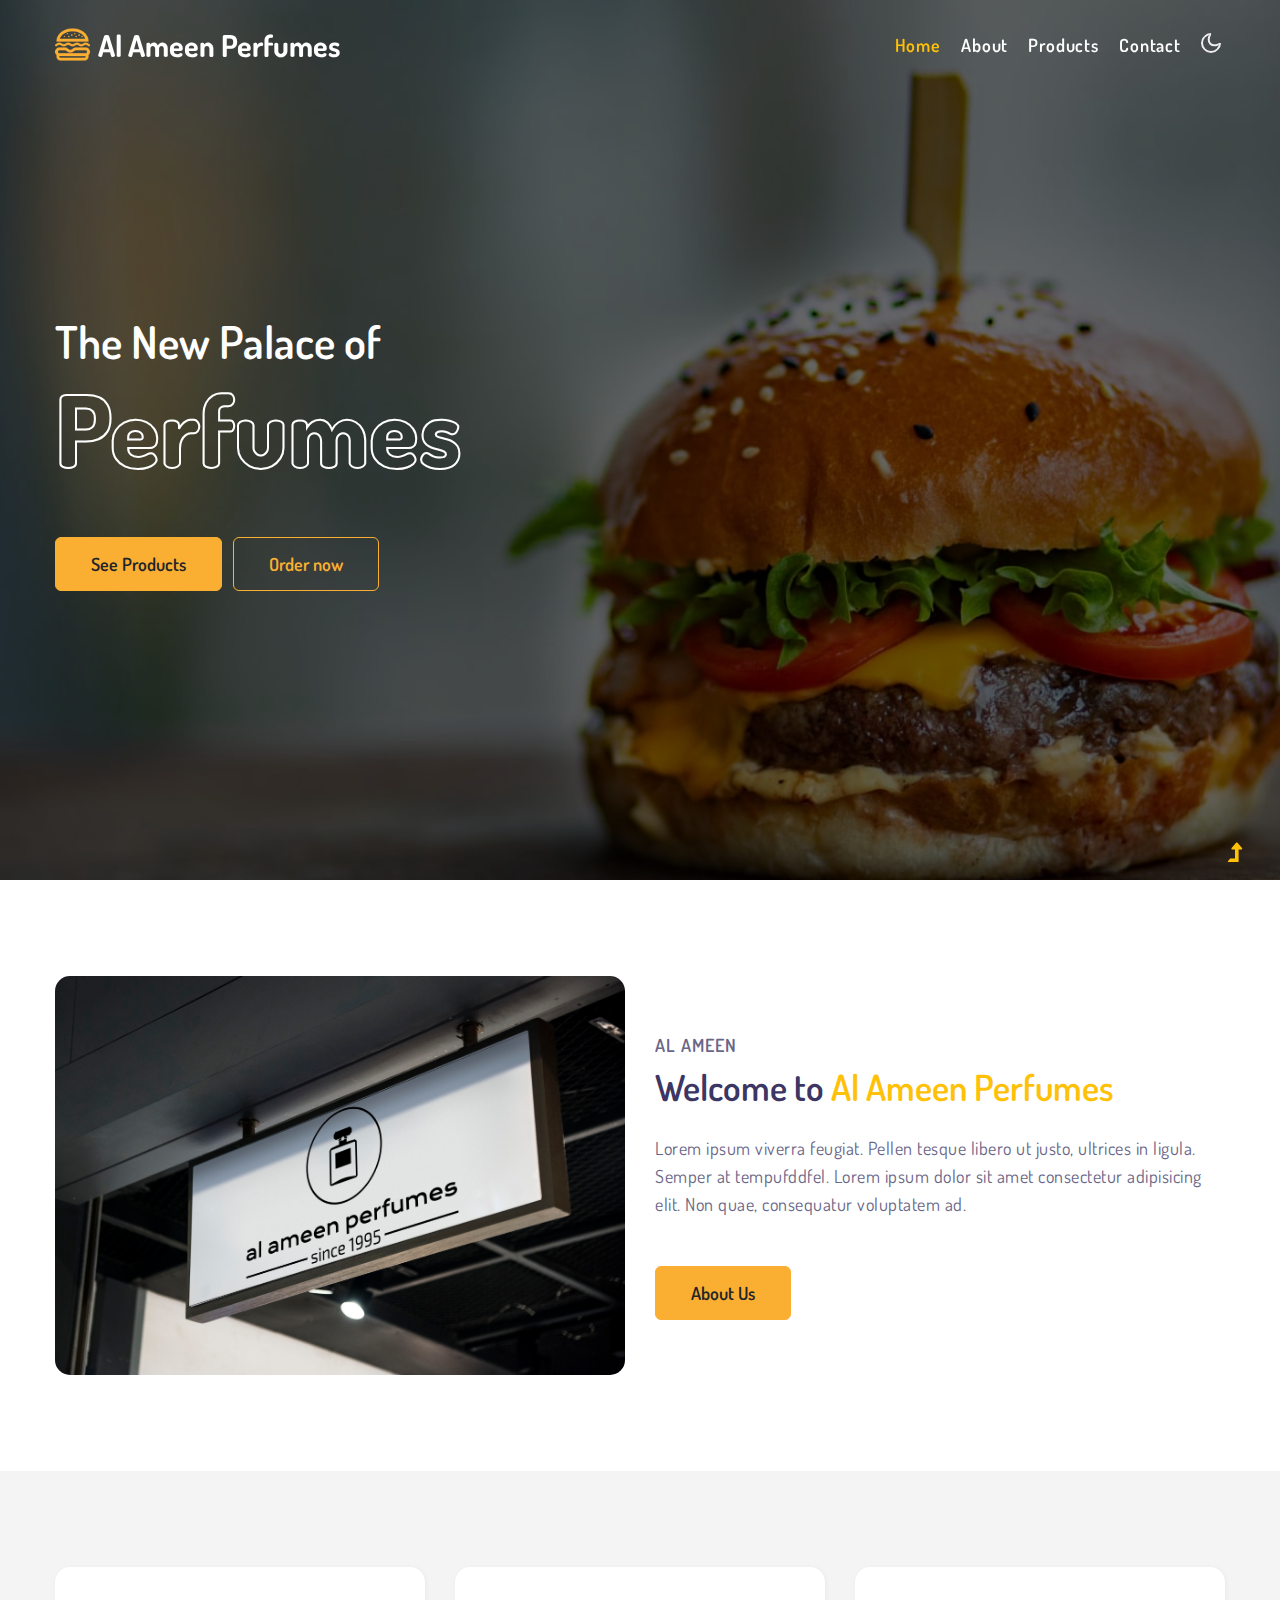
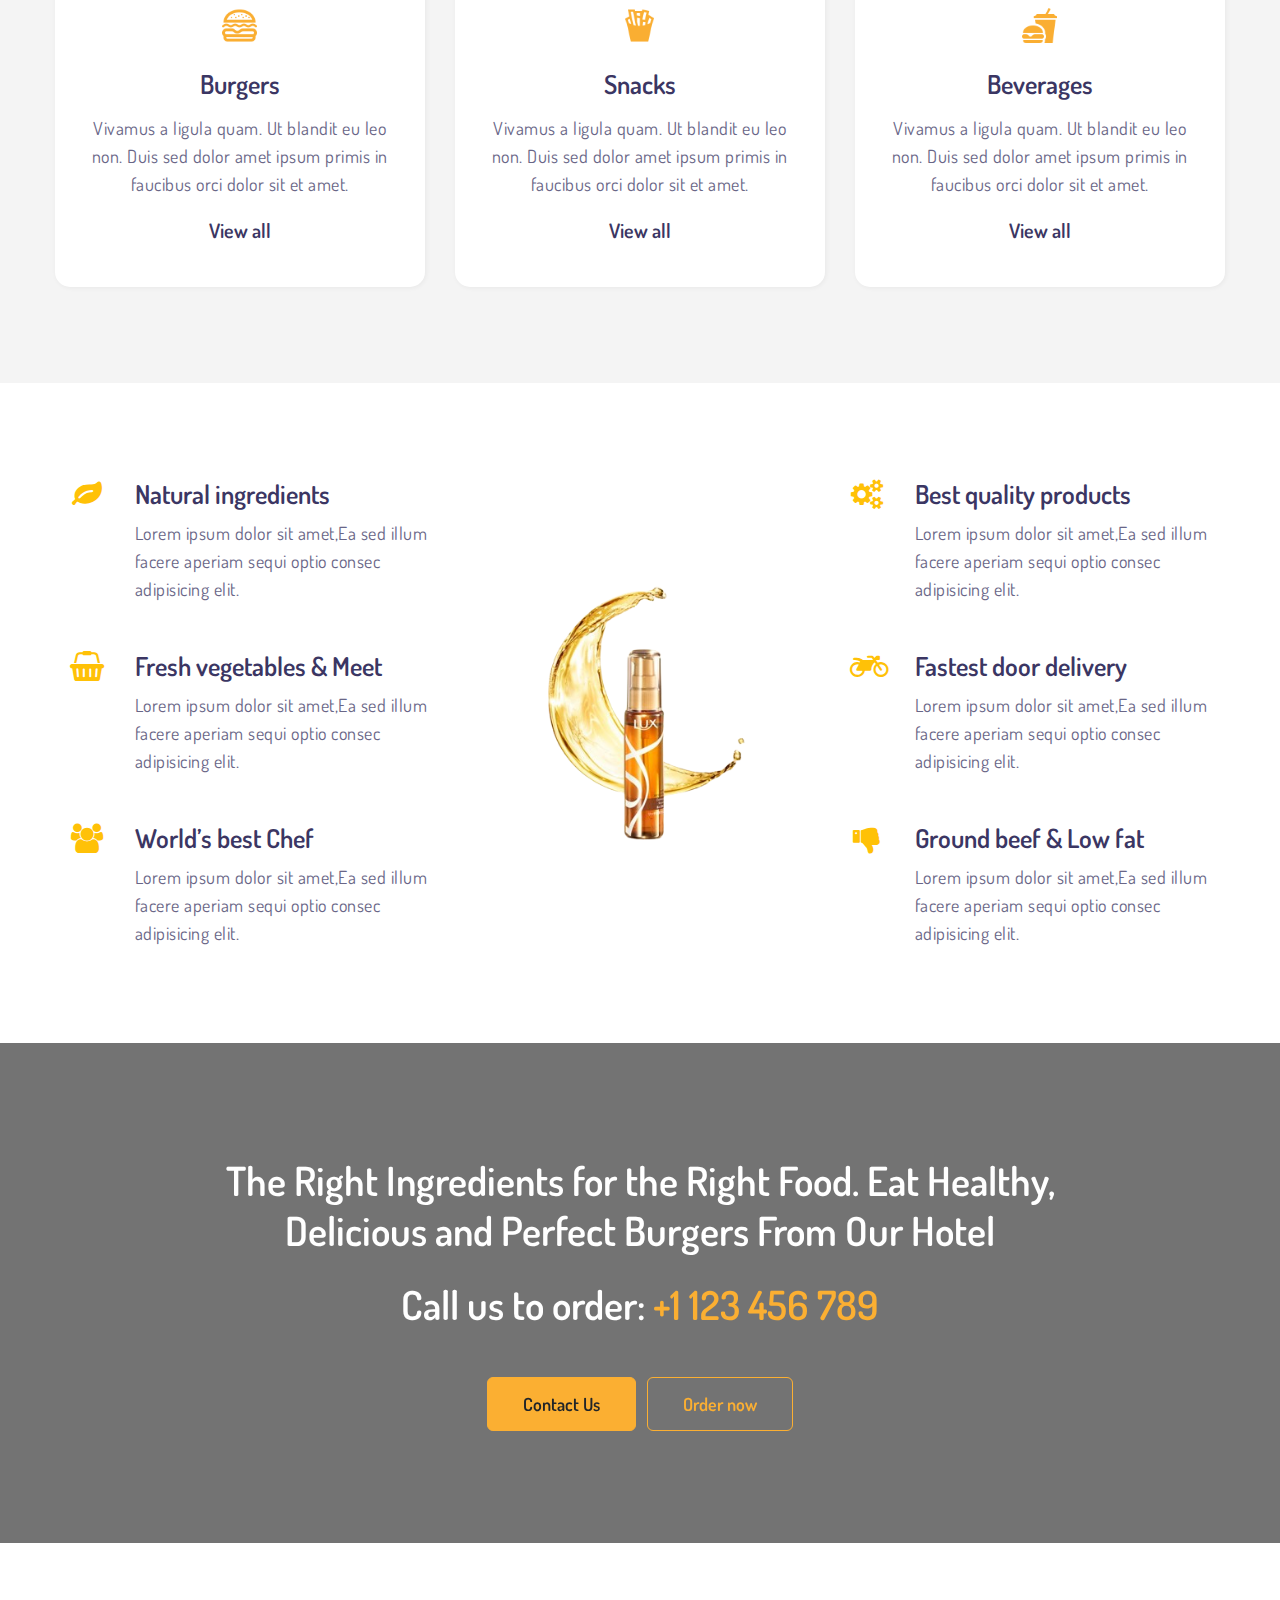
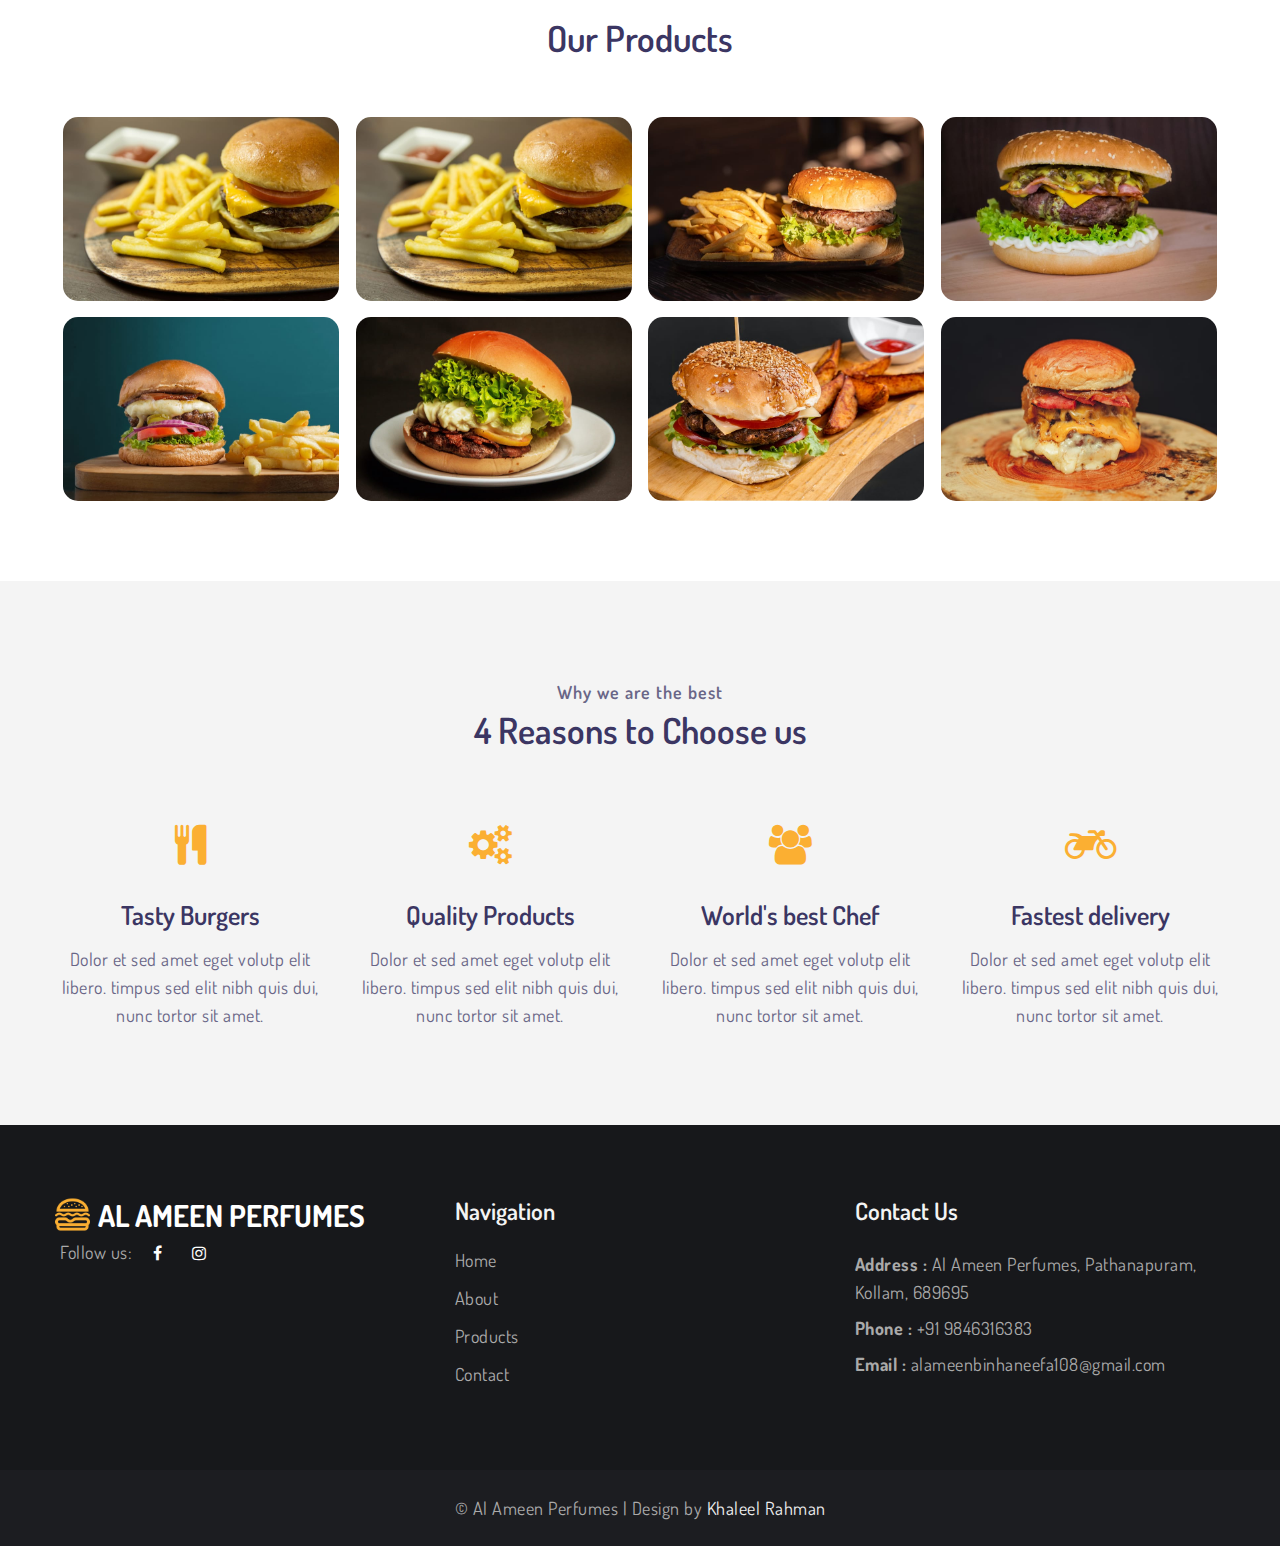
==== index.html @ 4850b99c "all files added" ====
<!--
Author: Khaleel rahaman 
Author URL: https://www.linkedin.com/in/khaleel-rahman-866ba4269/
-->
<!doctype html>
<html lang="en">
  <head>
    <!-- Required meta tags -->
    <meta charset="utf-8">
    <meta name="viewport" content="width=device-width, initial-scale=1, shrink-to-fit=no">

    <title>Al Ameen Perfumes</title>

    <link href="//fonts.googleapis.com/css2?family=Dosis:wght@300;400;500;600;800&display=swap" rel="stylesheet">

    <!-- Template CSS -->
    <link rel="stylesheet" href="assets/css/style-starter.css">
  </head>
  <body>
<!--header-->
<header id="site-header" class="fixed-top">
  <div class="container">
      <nav class="navbar navbar-expand-lg stroke px-0">
          <h1> <a class="navbar-brand" href="index.html">
              <img src="assets/images/burger.png" alt="burger logo" style="
              height: auto;
              width: 35px;" 
              /> Al Ameen Perfumes
              </a></h1>
          <!-- if logo is image enable this   
  <a class="navbar-brand" href="#index.html">
      <img src="image-path" alt="Your logo" title="Your logo" style="height:35px;" />
  </a> -->
          <button class="navbar-toggler  collapsed bg-gradient" type="button" data-toggle="collapse"
              data-target="#navbarTogglerDemo02" aria-controls="navbarTogglerDemo02" aria-expanded="false"
              aria-label="Toggle navigation">
              <span class="navbar-toggler-icon fa icon-expand fa-bars"></span>
              <span class="navbar-toggler-icon fa icon-close fa-times"></span>
          </button>

          <div class="collapse navbar-collapse" id="navbarTogglerDemo02">
              <ul class="navbar-nav ml-auto">
                  <li class="nav-item active">
                      <a class="nav-link" href="index.html">Home <span class="sr-only">(current)</span></a>
                  </li>
                  <li class="nav-item @@about__active">
                      <a class="nav-link" href="about.html">About</a>
                  </li>
                  <li class="nav-item @@menu__active">
                      <a class="nav-link" href="menu.html">Products</a>
                  </li>
                  <li class="nav-item @@contact__active">
                      <a class="nav-link" href="contact.html">Contact</a>
                  </li>
                  <!--/search-right-->
                  
                  <!--//search-right-->
              </ul>
          </div>
          <!-- toggle switch for light and dark theme -->
          <div class="mobile-position">
              <nav class="navigation">
                  <div class="theme-switch-wrapper">
                      <label class="theme-switch" for="checkbox">
                          <input type="checkbox" id="checkbox">
                          <div class="mode-container">
                              <i class="gg-sun"></i>
                              <i class="gg-moon"></i>
                          </div>
                      </label>
                  </div>
              </nav>
          </div>
          <!-- //toggle switch for light and dark theme -->
      </nav>
  </div>
</header>
<!--/header-->
<!-- banner section -->
<section id="home" class="w3l-banner py-5">
    <div class="container py-lg-5 py-md-4 mt-lg-0 mt-md-5 mt-4">
        <div class="row align-items-center py-lg-5 py-4 mt-4">
            <div class="col-lg-6 col-sm-12">
                <h3 class="">The New Palace of</h3>
                <h2 class="mb-4">Perfumes</h2>
                <div class="mt-md-5 mt-4">
                    <a class="btn btn-primary btn-style mr-2" href="menu.html"> See Products </a>
                    <a class="btn btn-outline-primary btn-style" href="#call"> Order now </a>
                </div>
            </div>
            <div class="col-lg-5">
            </div>
        </div>
    </div>
</section>
<!-- //banner section -->
<section class="w3l-index3" id="work">
    <div class="midd-w3 py-5">
        <div class="container py-lg-5 py-md-4 py-2">
            <div class="row">
                <div class="col-lg-6 left-wthree-img text-righ">
                    <div class="position-relative">
                        <img src="assets/images/al ameen board.jpg" alt="" class="img-fluid radius-image-full" style="height: 100%; width: auto;">
                        <!-- dialog itself, mfp-hide class is required to make dialog hidden -->
                        <div id="small-dialog" class="zoom-anim-dialog mfp-hide">
                            <iframe src="https://www.youtube.com/embed/dCVEY88Fn1k" allow="autoplay; fullscreen" allowfullscreen=""></iframe>
                        </div>
                    </div>
                </div>
                <div class="col-lg-6 mt-lg-0 mt-md-5 mt-4 about-right-faq align-self">
                    <h5 class="title-small mb-1">AL AMEEN</h5>
                    <h3 class="title-big">Welcome to <span>Al Ameen Perfumes </span></h3>
                    <p class="mt-sm-4 mt-3">Lorem ipsum viverra feugiat. Pellen tesque libero ut justo,
                        ultrices in ligula. Semper at tempufddfel. Lorem ipsum dolor sit amet consectetur adipisicing
                        elit. Non quae, consequatur voluptatem ad.</p>
                    <a class="btn btn-primary btn-style mt-md-5 mt-4 mr-2" href="about.html"> About Us </a>
                </div>
            </div>
        </div>
    </div>
</section>

<!-- /bottom-grids-->
<section class="w3l-bottom-grids-6 py-5">
    <div class="container py-lg-5 py-md-4 py-2">
        <div class="grids-area-hny main-cont-wthree-fea row">
            <div class="col-lg-4 col-md-6 grids-feature">
                <div class="area-box">
                    <img src="assets/images/burger.png" alt="burger logo" width="35px">
                    <h4><a href="#feature" class="title-head">Burgers</a></h4>
                    <p class="mb-3">Vivamus a ligula quam. Ut blandit eu leo non. Duis sed dolor amet ipsum primis in faucibus orci dolor sit et amet.</p>
                    <a href="menu.html" class="btn btn-text">View all </a>
                </div>
            </div>
            <div class="col-lg-4 col-md-6 grids-feature mt-md-0 mt-4">
                <div class="area-box">
                    <img src="assets/images/snack.png" alt="burger logo" width="35px">
                    <h4><a href="#feature" class="title-head">Snacks</a></h4>
                    <p class="mb-3">Vivamus a ligula quam. Ut blandit eu leo non. Duis sed dolor amet ipsum primis in faucibus orci dolor sit et amet.</p>
                    <a href="menu.html" class="btn btn-text">View all </a>
                </div>
            </div>
            <div class="col-lg-4 col-md-6 grids-feature mt-lg-0 mt-4">
                <div class="area-box">
                    <img src="assets/images/beverage.png" alt="burger logo" width="35px">
                    <h4><a href="#feature" class="title-head">Beverages</a></h4>
                    <p class="mb-3">Vivamus a ligula quam. Ut blandit eu leo non. Duis sed dolor amet ipsum primis in faucibus orci dolor sit et amet.</p>
                    <a href="menu.html" class="btn btn-text">View all </a>
                </div>
            </div>
        </div>
    </div>
</section>
<!-- //bottom-grids-->

<!-- /mobile section --->
<section class="w3l-mobile-content-6 py-5">
    <div class="mobile-info py-lg-5 py-md-4 py-2">
        <!-- /mobile-info-->
        <div class="container">
            <div class="row mobile-info-inn mx-lg-0">
                <div class="col-lg-4 mobile-right">
                    <div class="row mobile-right-grids mb-lg-5 mb-4">
                        <div class="col-2 mobile-right-icon">
                            <div class="mobile-icon">
                                <span class="fa fa-leaf"></span>
                            </div>
                        </div>
                        <div class="col-10 mobile-right-info">
                            <h6><a href="#url">Natural ingredients</a></h6>
                            <p>Lorem ipsum dolor sit amet,Ea sed illum facere aperiam sequi optio consec
                                adipisicing elit.</p>
                        </div>
                    </div>
                    <div class="row mobile-right-grids mb-lg-5 mb-4">
                        <div class="col-2 mobile-right-icon">
                            <div class="mobile-icon">
                                <span class="fa fa-shopping-basket"></span>
                            </div>
                        </div>
                        <div class="col-10 mobile-right-info">
                            <h6><a href="#url"> Fresh vegetables & Meet</a></h6>
                            <p>Lorem ipsum dolor sit amet,Ea sed illum facere aperiam sequi optio consec
                                adipisicing elit.</p>
                        </div>
                    </div>
                    <div class="row mobile-right-grids">
                        <div class="col-2 mobile-right-icon">
                            <div class="mobile-icon">
                                <span class="fa fa-users"></span>
                            </div>
                        </div>
                        <div class="col-10 mobile-right-info">
                            <h6><a href="#url">World’s best Chef </a></h6>
                            <p>Lorem ipsum dolor sit amet,Ea sed illum facere aperiam sequi optio consec
                                adipisicing elit.</p>
                        </div>
                    </div>
                </div>
                <div class="col-lg-4 mobile-left">
                    <img src="assets/images/p2.png" class="img-fluid radius-image" alt="">
                </div>
                <div class="col-lg-4 mobile-right">
                    <div class="row mobile-right-grids mb-lg-5 mb-4">
                        <div class="col-2 mobile-right-icon">
                            <div class="mobile-icon">
                                <span class="fa fa-cogs"></span>
                            </div>
                        </div>
                        <div class="col-10 mobile-right-info">
                            <h6><a href="#url">Best quality products</a></h6>
                            <p>Lorem ipsum dolor sit amet,Ea sed illum facere aperiam sequi optio consec
                                adipisicing elit.</p>
                        </div>
                    </div>
                    <div class="row mobile-right-grids mb-lg-5 mb-4">
                        <div class="col-2 mobile-right-icon">
                            <div class="mobile-icon">
                                <span class="fa fa-motorcycle"></span>
                            </div>
                        </div>
                        <div class="col-10 mobile-right-info">
                            <h6><a href="#url">Fastest door delivery</a></h6>
                            <p>Lorem ipsum dolor sit amet,Ea sed illum facere aperiam sequi optio consec
                                adipisicing elit.</p>
                        </div>
                    </div>
                    <div class="row mobile-right-grids">
                        <div class="col-2 mobile-right-icon">
                            <div class="mobile-icon">
                                <span class="fa fa-thumbs-down"></span>
                            </div>
                        </div>
                        <div class="col-10 mobile-right-info">
                            <h6><a href="#url">Ground beef & Low fat</a></h6>
                            <p>Lorem ipsum dolor sit amet,Ea sed illum facere aperiam sequi optio consec
                                adipisicing elit.</p>
                        </div>
                    </div>
                </div>

            </div>
        </div>
        <!-- //mobile-info-->
    </div>
</section>
<!-- //mobile section --->
<!-- middle -->
<div class="middle py-5" id="call">
    <div class="container py-lg-3">
        <div class="welcome-left text-center py-md-5 py-3">
            <h3>The Right Ingredients
                for the Right Food. Eat Healthy, Delicious and Perfect Burgers From Our Hotel</h3>
            <h3 class="mt-4">Call us to order: <a href="tel:+1 123 456 789">+1 123 456 789</a> </h3>
            <a href="contact.html" class="btn btn-style btn-primary mt-sm-5 mt-4 mr-2">Contact Us</a>
            <a href="#book" class="btn btn-style btn-outline-primary mt-sm-5 mt-4">Order now</a>
        </div>
    </div>
</div>
<!-- //middle -->
<!--  Work gallery section -->
<div class="w3l-gallery2" id="gallery">
    <div class="burger galleryks py-5">
      <div class="container py-lg-4 py-md-3">
        <h3 class="title-big mb-lg-5 mb-4 text-center">Our Products</h3>
        <div class="row no-gutters masonry">
          <div class="col-lg-3 col-md-4 col-sm-6">
            <a href="assets/images/g2.jpg" class="js-img-viwer d-block" data-caption="The Right Ingredients for the Right Food."
              data-id="camel">
              <img src="assets/images/g2.jpg" class="img-fluid radius-image-full" alt="burger gallery" />
              <div class="content-overlay"></div>
              <div class="content-details fadeIn-top">
              <h4>Buy now</h4>
              </div>
            </a>
          </div>
          <div class="col-lg-3 col-md-4 col-sm-6">
            <a href="assets/images/g2.jpg" class="js-img-viwer d-block" data-caption="The Right Ingredients for the Right Food."
              data-id="camel">
              <img src="assets/images/g2.jpg" class="img-fluid radius-image-full" alt="burger gallery" />
              <div class="content-overlay"></div>
              <div class="content-details fadeIn-top">
              <h4>Buy now</h4>
              </div>
            </a>
          </div>
          <div class="col-lg-3 col-md-4 col-sm-6">
            <a href="assets/images/g3.jpg" class="js-img-viwer d-block" data-caption="The Right Ingredients for the Right Food."
              data-id="hippopotamus">
              <img src="assets/images/g3.jpg" class="img-fluid radius-image-full" alt="burger gallery" />
              <div class="content-overlay"></div>
              <div class="content-details fadeIn-top">
              <h4>Buy now</h4>
              </div>
            </a>
          </div>
          <div class="col-lg-3 col-md-4 col-sm-6">
            <a href="assets/images/g4.jpg" class="js-img-viwer d-block" data-caption="The Right Ingredients for the Right Food."
              data-id="koala">
              <img src="assets/images/g4.jpg" class="img-fluid radius-image-full" alt="burger gallery" />
              <div class="content-overlay"></div>
              <div class="content-details fadeIn-top">
              <h4>Buy now</h4>
              </div>
            </a>
          </div>
          <div class="col-lg-3 col-md-4 col-sm-6">
            <a href="assets/images/g5.jpg" class="js-img-viwer d-block" data-caption="The Right Ingredients for the Right Food."
              data-id="bear">
              <img src="assets/images/g5.jpg" class="img-fluid radius-image-full" alt="burger gallery" />
              <div class="content-overlay"></div>
              <div class="content-details fadeIn-top">
              <h4>Buy now</h4>
              </div>
            </a>
          </div>
          <div class="col-lg-3 col-md-4 col-sm-6">
            <a href="assets/images/g6.jpg" class="js-img-viwer d-block" data-caption="The Right Ingredients for the Right Food."
              data-id="rhinoceros">
              <img src="assets/images/g6.jpg" class="img-fluid radius-image-full" alt="burger gallery" />
              <div class="content-overlay"></div>
              <div class="content-details fadeIn-top">
              <h4>Buy now</h4>
              </div>
            </a>
          </div>
          <div class="col-lg-3 col-md-4 col-sm-6">
            <a href="assets/images/g7.jpg" class="js-img-viwer d-block" data-caption="The Right Ingredients for the Right Food."
              data-id="hippopotamus">
              <img src="assets/images/g7.jpg" class="img-fluid radius-image-full" alt="burger gallery" />
              <div class="content-overlay"></div>
              <div class="content-details fadeIn-top">
              <h4>Buy now</h4>
              </div>
            </a>
          </div>
          <div class="col-lg-3 col-md-4 col-sm-6">
            <a href="assets/images/g8.jpg" class="js-img-viwer d-block" data-caption="The Right Ingredients for the Right Food."
              data-id="koala">
              <img src="assets/images/g8.jpg" class="img-fluid radius-image-full" alt="burger gallery" />
              <div class="content-overlay"></div>
              <div class="content-details fadeIn-top">
              <h4>Buy now</h4>
              </div>
            </a>
          </div>
        </div>
      </div>
    </div>
  </div>
  <!--  //Work gallery section -->


<!-- features -->
<section class="w3l-reasons py-5" id="why">
    <div class="main-w3 py-lg-5 py-md-d py-2">
        <div class="container">
            <div class="title-content text-center">
                <h6 class="title-small">Why we are the best</h6>
                <h3 class="title-big">4 Reasons to Choose us</h3>
            </div>
            <div class="row main-cont-wthree-fea mt-5 pt-lg-4 text-center">
                <div class="col-lg-3 col-sm-6 grids-feature">
                    <a href="#url" class="icon"><span class="fa fa-cutlery"></span></a>
                    <h4><a href="#feature" class="title-head">Tasty Burgers</a></h4>
                    <p>Dolor et sed amet eget volutp elit libero. timpus sed elit nibh quis dui, nunc tortor sit amet.</p>
                </div>
                <div class="col-lg-3 col-sm-6 grids-feature mt-sm-0 mt-5">
                    <a href="#url" class="icon"><span class="fa fa-cogs"></span></a>
                    <h4><a href="#feature" class="title-head">Quality Products</a></h4>
                    <p>Dolor et sed amet eget volutp elit libero. timpus sed elit nibh quis dui, nunc tortor sit amet.</p>
                </div>
                <div class="col-lg-3 col-sm-6 grids-feature mt-lg-0 mt-sm-5 mt-5">
                    <a href="#url" class="icon"><span class="fa fa-users"></span></a>
                    <h4><a href="#feature" class="title-head">World's best Chef</a></h4>
                    <p>Dolor et sed amet eget volutp elit libero. timpus sed elit nibh quis dui, nunc tortor sit amet.</p>
                </div>
                <div class="col-lg-3 col-sm-6 grids-feature mt-lg-0 mt-sm-5 mt-5">
                    <a href="#url" class="icon"><span class="fa fa-motorcycle"></span></a>
                    <h4><a href="#feature" class="title-head">Fastest delivery</a></h4>
                    <p>Dolor et sed amet eget volutp elit libero. timpus sed elit nibh quis dui, nunc tortor sit amet.</p>
                </div>
            </div>
        </div>
    </div>
</section>
<!-- //features -->


<!-- footer -->
<footer class="py-5">
  <div class="container py-xl-4">
    <div class="row footer-top">
      <div class="col-lg-4 footer-grid_section_1its footer-text">
        <!-- logo -->
        <h2>
          <a class="logo text-wh" href="index.html">
            <img src="assets/images/burger.png" alt="burger logo" width="35px" /> AL AMEEN PERFUMES
          </a>
        </h2>
        <!-- //logo -->
        
        <!-- social icons -->
        <ul class="top-right-info">
          <li>
            <p>Follow us:</p>
          </li>
          <li class="facebook-w3">
            <a href="#facebbok">
              <span class="fa fa-facebook-f"></span>
            </a>
          </li>
          <li class="dribble-w3">
            <a href="#dribble">
              <span class="fa fa-instagram"></span>
            </a>
          </li>
        </ul>
        <!-- //social icons -->
      </div>
      <div class="col-lg-4 col-sm-6 footer-grid_section_1its mt-lg-0 mt-5">
        <div class="footer-title">
          <h3 style="padding-bottom: 20px;">Navigation</h3>
          <ul class="footer-navbar">
            <a href="#"><li class="active"><p class="f-nav">Home</p></li></a>
            <a href="about.html"><li><p class="f-nav">About</p></li></a>
            <a href="menu.html"><li><p class="f-nav">Products</p></li></a>
            <a href="contact.html"><li><p class="f-nav">Contact</p></li></a>
          </ul>
        </div>
      </div>
      <div class="col-lg-4 col-sm-6 footer-grid_section_1its mt-lg-0 mt-5">
        <div class="footer-title">
          <h3>Contact Us</h3>
        </div>
        <div class="footer-text mt-4">
          <p><strong>Address :</strong> Al Ameen Perfumes, Pathanapuram, Kollam, 689695
          </p>
          <p class="my-2"><strong>Phone :</strong> <a href="tel:+91 9846316383">+91 9846316383</a></p>
          <p><strong>Email :</strong> <a href="mailto:alameenbinhaneefa108@gmail.com">alameenbinhaneefa108@gmail.com</a></p>
        </div>

        
      </div>
      
    </div>
  </div>
</footer>
<!-- //footer -->
<!-- copyright -->
<div class="cpy-right text-center py-4">
  <p>© Al Ameen Perfumes | Design by <a href="https://www.instagram.com/_haleel__rahman_/?next=%2F"> Khaleel Rahman</a> </p>
</div>
<!-- //copyright -->

 <!-- move top -->
 <button onclick="topFunction()" id="movetop" title="Go to top">
  <span class="fa fa-level-up" aria-hidden="true"></span>
</button>
<script>
  // When the user scrolls down 20px from the top of the document, show the button
  window.onscroll = function () {
    scrollFunction()
  };

  function scrollFunction() {
    if (document.body.scrollTop > 20 || document.documentElement.scrollTop > 20) {
      document.getElementById("movetop").style.display = "block";
    } else {
      document.getElementById("movetop").style.display = "none";
    }
  }

  // When the user clicks on the button, scroll to the top of the document
  function topFunction() {
    document.body.scrollTop = 0;
    document.documentElement.scrollTop = 0;
  }
</script>
<!-- /move top -->

<script src="assets/js/jquery-3.3.1.min.js"></script> <!-- Common jquery plugin -->

<script src="assets/js/theme-change.js"></script><!-- theme switch js (light and dark)-->

<script src="assets/js/owl.carousel.js"></script><!-- owl carousel -->

<!-- script for tesimonials carousel slider -->
<script>
  $(document).ready(function () {
    $("#owl-demo1").owlCarousel({
      loop: true,
      margin: 20,
      nav: false,
      responsiveClass: true,
      responsive: {
        0: {
          items: 1,
          nav: false
        },
        1000: {
          items: 1,
          nav: false,
          loop: false
        }
      }
    })
  })
</script>
<!-- //script for tesimonials carousel slider -->

<script src="assets/js/jquery.magnific-popup.min.js"></script>
<script>
  $(document).ready(function () {
    $('.popup-with-zoom-anim').magnificPopup({
      type: 'inline',

      fixedContentPos: false,
      fixedBgPos: true,

      overflowY: 'auto',

      closeBtnInside: true,
      preloader: false,

      midClick: true,
      removalDelay: 300,
      mainClass: 'my-mfp-zoom-in'
    });

    $('.popup-with-move-anim').magnificPopup({
      type: 'inline',

      fixedContentPos: false,
      fixedBgPos: true,

      overflowY: 'auto',

      closeBtnInside: true,
      preloader: false,

      midClick: true,
      removalDelay: 300,
      mainClass: 'my-mfp-slide-bottom'
    });
  });
</script>

<script src="assets/js/counter.js"></script>

<!-- gallery popup js -->
<script src="assets/js/smartphoto.js"></script>
<script>
  document.addEventListener('DOMContentLoaded', function () {
    const sm = new SmartPhoto(".js-img-viwer", {
      showAnimation: false
    });
    // sm.destroy();
  });
</script>
<!-- //gallery popup js -->

<!--/MENU-JS-->
<script>
  $(window).on("scroll", function () {
    var scroll = $(window).scrollTop();

    if (scroll >= 80) {
      $("#site-header").addClass("nav-fixed");
    } else {
      $("#site-header").removeClass("nav-fixed");
    }
  });

  //Main navigation Active Class Add Remove
  $(".navbar-toggler").on("click", function () {
    $("header").toggleClass("active");
  });
  $(document).on("ready", function () {
    if ($(window).width() > 991) {
      $("header").removeClass("active");
    }
    $(window).on("resize", function () {
      if ($(window).width() > 991) {
        $("header").removeClass("active");
      }
    });
  });
</script>
<!--//MENU-JS-->

<!-- disable body scroll which navbar is in active -->
<script>
  $(function () {
    $('.navbar-toggler').click(function () {
      $('body').toggleClass('noscroll');
    })
  });
</script>
<!-- //disable body scroll which navbar is in active -->

<!--bootstrap-->
<script src="assets/js/bootstrap.min.js"></script>
<!-- //bootstrap-->

</body>

</html>
---- assets/css/style-starter.css ----
@charset "UTF-8";
/**
Author: W3layouts
Author URL: http://w3layouts.com
**/
/*!
 *  Font Awesome 4.7.0 by @davegandy - http://fontawesome.io - @fontawesome
 *  License - http://fontawesome.io/license (Font: SIL OFL 1.1, CSS: MIT License)
 */
/* FONT PATH
 * -------------------------- */
@font-face {
  font-family: 'FontAwesome';
  src: url("../fonts/fontawesome-webfont.eot?v=4.7.0");
  src: url("../fonts/fontawesome-webfont.eot?#iefix&v=4.7.0") format("embedded-opentype"), url("../fonts/fontawesome-webfont.woff2?v=4.7.0") format("woff2"), url("../fonts/fontawesome-webfont.woff?v=4.7.0") format("woff"), url("../fonts/fontawesome-webfont.ttf?v=4.7.0") format("truetype"), url("../fonts/fontawesome-webfont.svg?v=4.7.0#fontawesomeregular") format("svg");
  font-weight: normal;
  font-style: normal; }

.fa {
  display: inline-block;
  font: normal normal normal 14px/1 FontAwesome;
  font-size: inherit;
  text-rendering: auto;
  -webkit-font-smoothing: antialiased;
  -moz-osx-font-smoothing: grayscale; }

/* makes the font 33% larger relative to the icon container */
.fa-lg {
  font-size: 1.33333em;
  line-height: 0.75em;
  vertical-align: -15%; }

.fa-2x {
  font-size: 2em; }

.fa-3x {
  font-size: 3em; }

.fa-4x {
  font-size: 4em; }

.fa-5x {
  font-size: 5em; }

.fa-fw {
  width: 1.28571em;
  text-align: center; }

.fa-ul {
  padding-left: 0;
  margin-left: 2.14286em;
  list-style-type: none; }
  .fa-ul > li {
    position: relative; }

.fa-li {
  position: absolute;
  left: -2.14286em;
  width: 2.14286em;
  top: 0.14286em;
  text-align: center; }
  .fa-li.fa-lg {
    left: -1.85714em; }

.fa-border {
  padding: .2em .25em .15em;
  border: solid 0.08em #eee;
  border-radius: .1em; }

.fa-pull-left {
  float: left; }

.fa-pull-right {
  float: right; }

.fa.fa-pull-left {
  margin-right: .3em; }

.fa.fa-pull-right {
  margin-left: .3em; }

/* Deprecated as of 4.4.0 */
.pull-right {
  float: right; }

.pull-left {
  float: left; }

.fa.pull-left {
  margin-right: .3em; }

.fa.pull-right {
  margin-left: .3em; }

.fa-spin {
  -webkit-animation: fa-spin 2s infinite linear;
  animation: fa-spin 2s infinite linear; }

.fa-pulse {
  -webkit-animation: fa-spin 1s infinite steps(8);
  animation: fa-spin 1s infinite steps(8); }

@-webkit-keyframes fa-spin {
  0% {
    transform: rotate(0deg); }
  100% {
    transform: rotate(359deg); } }

@keyframes fa-spin {
  0% {
    transform: rotate(0deg); }
  100% {
    transform: rotate(359deg); } }

.fa-rotate-90 {
  -ms-filter: "progid:DXImageTransform.Microsoft.BasicImage(rotation=1)";
  transform: rotate(90deg); }

.fa-rotate-180 {
  -ms-filter: "progid:DXImageTransform.Microsoft.BasicImage(rotation=2)";
  transform: rotate(180deg); }

.fa-rotate-270 {
  -ms-filter: "progid:DXImageTransform.Microsoft.BasicImage(rotation=3)";
  transform: rotate(270deg); }

.fa-flip-horizontal {
  -ms-filter: "progid:DXImageTransform.Microsoft.BasicImage(rotation=0, mirror=1)";
  transform: scale(-1, 1); }

.fa-flip-vertical {
  -ms-filter: "progid:DXImageTransform.Microsoft.BasicImage(rotation=2, mirror=1)";
  transform: scale(1, -1); }

:root .fa-rotate-90,
:root .fa-rotate-180,
:root .fa-rotate-270,
:root .fa-flip-horizontal,
:root .fa-flip-vertical {
  -webkit-filter: none;
          filter: none; }

.fa-stack {
  position: relative;
  display: inline-block;
  width: 2em;
  height: 2em;
  line-height: 2em;
  vertical-align: middle; }

.fa-stack-1x, .fa-stack-2x {
  position: absolute;
  left: 0;
  width: 100%;
  text-align: center; }

.fa-stack-1x {
  line-height: inherit; }

.fa-stack-2x {
  font-size: 2em; }

.fa-inverse {
  color: #fff; }

/* Font Awesome uses the Unicode Private Use Area (PUA) to ensure screen
   readers do not read off random characters that represent icons */
.fa-glass:before {
  content: ""; }

.fa-music:before {
  content: ""; }

.fa-search:before {
  content: ""; }

.fa-envelope-o:before {
  content: ""; }

.fa-heart:before {
  content: ""; }

.fa-star:before {
  content: ""; }

.fa-star-o:before {
  content: ""; }

.fa-user:before {
  content: ""; }

.fa-film:before {
  content: ""; }

.fa-th-large:before {
  content: ""; }

.fa-th:before {
  content: ""; }

.fa-th-list:before {
  content: ""; }

.fa-check:before {
  content: ""; }

.fa-remove:before,
.fa-close:before,
.fa-times:before {
  content: ""; }

.fa-search-plus:before {
  content: ""; }

.fa-search-minus:before {
  content: ""; }

.fa-power-off:before {
  content: ""; }

.fa-signal:before {
  content: ""; }

.fa-gear:before,
.fa-cog:before {
  content: ""; }

.fa-trash-o:before {
  content: ""; }

.fa-home:before {
  content: ""; }

.fa-file-o:before {
  content: ""; }

.fa-clock-o:before {
  content: ""; }

.fa-road:before {
  content: ""; }

.fa-download:before {
  content: ""; }

.fa-arrow-circle-o-down:before {
  content: ""; }

.fa-arrow-circle-o-up:before {
  content: ""; }

.fa-inbox:before {
  content: ""; }

.fa-play-circle-o:before {
  content: ""; }

.fa-rotate-right:before,
.fa-repeat:before {
  content: ""; }

.fa-refresh:before {
  content: ""; }

.fa-list-alt:before {
  content: ""; }

.fa-lock:before {
  content: ""; }

.fa-flag:before {
  content: ""; }

.fa-headphones:before {
  content: ""; }

.fa-volume-off:before {
  content: ""; }

.fa-volume-down:before {
  content: ""; }

.fa-volume-up:before {
  content: ""; }

.fa-qrcode:before {
  content: ""; }

.fa-barcode:before {
  content: ""; }

.fa-tag:before {
  content: ""; }

.fa-tags:before {
  content: ""; }

.fa-book:before {
  content: ""; }

.fa-bookmark:before {
  content: ""; }

.fa-print:before {
  content: ""; }

.fa-camera:before {
  content: ""; }

.fa-font:before {
  content: ""; }

.fa-bold:before {
  content: ""; }

.fa-italic:before {
  content: ""; }

.fa-text-height:before {
  content: ""; }

.fa-text-width:before {
  content: ""; }

.fa-align-left:before {
  content: ""; }

.fa-align-center:before {
  content: ""; }

.fa-align-right:before {
  content: ""; }

.fa-align-justify:before {
  content: ""; }

.fa-list:before {
  content: ""; }

.fa-dedent:before,
.fa-outdent:before {
  content: ""; }

.fa-indent:before {
  content: ""; }

.fa-video-camera:before {
  content: ""; }

.fa-photo:before,
.fa-image:before,
.fa-picture-o:before {
  content: ""; }

.fa-pencil:before {
  content: ""; }

.fa-map-marker:before {
  content: ""; }

.fa-adjust:before {
  content: ""; }

.fa-tint:before {
  content: ""; }

.fa-edit:before,
.fa-pencil-square-o:before {
  content: ""; }

.fa-share-square-o:before {
  content: ""; }

.fa-check-square-o:before {
  content: ""; }

.fa-arrows:before {
  content: ""; }

.fa-step-backward:before {
  content: ""; }

.fa-fast-backward:before {
  content: ""; }

.fa-backward:before {
  content: ""; }

.fa-play:before {
  content: ""; }

.fa-pause:before {
  content: ""; }

.fa-stop:before {
  content: ""; }

.fa-forward:before {
  content: ""; }

.fa-fast-forward:before {
  content: ""; }

.fa-step-forward:before {
  content: ""; }

.fa-eject:before {
  content: ""; }

.fa-chevron-left:before {
  content: ""; }

.fa-chevron-right:before {
  content: ""; }

.fa-plus-circle:before {
  content: ""; }

.fa-minus-circle:before {
  content: ""; }

.fa-times-circle:before {
  content: ""; }

.fa-check-circle:before {
  content: ""; }

.fa-question-circle:before {
  content: ""; }

.fa-info-circle:before {
  content: ""; }

.fa-crosshairs:before {
  content: ""; }

.fa-times-circle-o:before {
  content: ""; }

.fa-check-circle-o:before {
  content: ""; }

.fa-ban:before {
  content: ""; }

.fa-arrow-left:before {
  content: ""; }

.fa-arrow-right:before {
  content: ""; }

.fa-arrow-up:before {
  content: ""; }

.fa-arrow-down:before {
  content: ""; }

.fa-mail-forward:before,
.fa-share:before {
  content: ""; }

.fa-expand:before {
  content: ""; }

.fa-compress:before {
  content: ""; }

.fa-plus:before {
  content: ""; }

.fa-minus:before {
  content: ""; }

.fa-asterisk:before {
  content: ""; }

.fa-exclamation-circle:before {
  content: ""; }

.fa-gift:before {
  content: ""; }

.fa-leaf:before {
  content: ""; }

.fa-fire:before {
  content: ""; }

.fa-eye:before {
  content: ""; }

.fa-eye-slash:before {
  content: ""; }

.fa-warning:before,
.fa-exclamation-triangle:before {
  content: ""; }

.fa-plane:before {
  content: ""; }

.fa-calendar:before {
  content: ""; }

.fa-random:before {
  content: ""; }

.fa-comment:before {
  content: ""; }

.fa-magnet:before {
  content: ""; }

.fa-chevron-up:before {
  content: ""; }

.fa-chevron-down:before {
  content: ""; }

.fa-retweet:before {
  content: ""; }

.fa-shopping-cart:before {
  content: ""; }

.fa-folder:before {
  content: ""; }

.fa-folder-open:before {
  content: ""; }

.fa-arrows-v:before {
  content: ""; }

.fa-arrows-h:before {
  content: ""; }

.fa-bar-chart-o:before,
.fa-bar-chart:before {
  content: ""; }

.fa-twitter-square:before {
  content: ""; }

.fa-facebook-square:before {
  content: ""; }

.fa-camera-retro:before {
  content: ""; }

.fa-key:before {
  content: ""; }

.fa-gears:before,
.fa-cogs:before {
  content: ""; }

.fa-comments:before {
  content: ""; }

.fa-thumbs-o-up:before {
  content: ""; }

.fa-thumbs-o-down:before {
  content: ""; }

.fa-star-half:before {
  content: ""; }

.fa-heart-o:before {
  content: ""; }

.fa-sign-out:before {
  content: ""; }

.fa-linkedin-square:before {
  content: ""; }

.fa-thumb-tack:before {
  content: ""; }

.fa-external-link:before {
  content: ""; }

.fa-sign-in:before {
  content: ""; }

.fa-trophy:before {
  content: ""; }

.fa-github-square:before {
  content: ""; }

.fa-upload:before {
  content: ""; }

.fa-lemon-o:before {
  content: ""; }

.fa-phone:before {
  content: ""; }

.fa-square-o:before {
  content: ""; }

.fa-bookmark-o:before {
  content: ""; }

.fa-phone-square:before {
  content: ""; }

.fa-twitter:before {
  content: ""; }

.fa-facebook-f:before,
.fa-facebook:before {
  content: ""; }

.fa-github:before {
  content: ""; }

.fa-unlock:before {
  content: ""; }

.fa-credit-card:before {
  content: ""; }

.fa-feed:before,
.fa-rss:before {
  content: ""; }

.fa-hdd-o:before {
  content: ""; }

.fa-bullhorn:before {
  content: ""; }

.fa-bell:before {
  content: ""; }

.fa-certificate:before {
  content: ""; }

.fa-hand-o-right:before {
  content: ""; }

.fa-hand-o-left:before {
  content: ""; }

.fa-hand-o-up:before {
  content: ""; }

.fa-hand-o-down:before {
  content: ""; }

.fa-arrow-circle-left:before {
  content: ""; }

.fa-arrow-circle-right:before {
  content: ""; }

.fa-arrow-circle-up:before {
  content: ""; }

.fa-arrow-circle-down:before {
  content: ""; }

.fa-globe:before {
  content: ""; }

.fa-wrench:before {
  content: ""; }

.fa-tasks:before {
  content: ""; }

.fa-filter:before {
  content: ""; }

.fa-briefcase:before {
  content: ""; }

.fa-arrows-alt:before {
  content: ""; }

.fa-group:before,
.fa-users:before {
  content: ""; }

.fa-chain:before,
.fa-link:before {
  content: ""; }

.fa-cloud:before {
  content: ""; }

.fa-flask:before {
  content: ""; }

.fa-cut:before,
.fa-scissors:before {
  content: ""; }

.fa-copy:before,
.fa-files-o:before {
  content: ""; }

.fa-paperclip:before {
  content: ""; }

.fa-save:before,
.fa-floppy-o:before {
  content: ""; }

.fa-square:before {
  content: ""; }

.fa-navicon:before,
.fa-reorder:before,
.fa-bars:before {
  content: ""; }

.fa-list-ul:before {
  content: ""; }

.fa-list-ol:before {
  content: ""; }

.fa-strikethrough:before {
  content: ""; }

.fa-underline:before {
  content: ""; }

.fa-table:before {
  content: ""; }

.fa-magic:before {
  content: ""; }

.fa-truck:before {
  content: ""; }

.fa-pinterest:before {
  content: ""; }

.fa-pinterest-square:before {
  content: ""; }

.fa-google-plus-square:before {
  content: ""; }

.fa-google-plus:before {
  content: ""; }

.fa-money:before {
  content: ""; }

.fa-caret-down:before {
  content: ""; }

.fa-caret-up:before {
  content: ""; }

.fa-caret-left:before {
  content: ""; }

.fa-caret-right:before {
  content: ""; }

.fa-columns:before {
  content: ""; }

.fa-unsorted:before,
.fa-sort:before {
  content: ""; }

.fa-sort-down:before,
.fa-sort-desc:before {
  content: ""; }

.fa-sort-up:before,
.fa-sort-asc:before {
  content: ""; }

.fa-envelope:before {
  content: ""; }

.fa-linkedin:before {
  content: ""; }

.fa-rotate-left:before,
.fa-undo:before {
  content: ""; }

.fa-legal:before,
.fa-gavel:before {
  content: ""; }

.fa-dashboard:before,
.fa-tachometer:before {
  content: ""; }

.fa-comment-o:before {
  content: ""; }

.fa-comments-o:before {
  content: ""; }

.fa-flash:before,
.fa-bolt:before {
  content: ""; }

.fa-sitemap:before {
  content: ""; }

.fa-umbrella:before {
  content: ""; }

.fa-paste:before,
.fa-clipboard:before {
  content: ""; }

.fa-lightbulb-o:before {
  content: ""; }

.fa-exchange:before {
  content: ""; }

.fa-cloud-download:before {
  content: ""; }

.fa-cloud-upload:before {
  content: ""; }

.fa-user-md:before {
  content: ""; }

.fa-stethoscope:before {
  content: ""; }

.fa-suitcase:before {
  content: ""; }

.fa-bell-o:before {
  content: ""; }

.fa-coffee:before {
  content: ""; }

.fa-cutlery:before {
  content: ""; }

.fa-file-text-o:before {
  content: ""; }

.fa-building-o:before {
  content: ""; }

.fa-hospital-o:before {
  content: ""; }

.fa-ambulance:before {
  content: ""; }

.fa-medkit:before {
  content: ""; }

.fa-fighter-jet:before {
  content: ""; }

.fa-beer:before {
  content: ""; }

.fa-h-square:before {
  content: ""; }

.fa-plus-square:before {
  content: ""; }

.fa-angle-double-left:before {
  content: ""; }

.fa-angle-double-right:before {
  content: ""; }

.fa-angle-double-up:before {
  content: ""; }

.fa-angle-double-down:before {
  content: ""; }

.fa-angle-left:before {
  content: ""; }

.fa-angle-right:before {
  content: ""; }

.fa-angle-up:before {
  content: ""; }

.fa-angle-down:before {
  content: ""; }

.fa-desktop:before {
  content: ""; }

.fa-laptop:before {
  content: ""; }

.fa-tablet:before {
  content: ""; }

.fa-mobile-phone:before,
.fa-mobile:before {
  content: ""; }

.fa-circle-o:before {
  content: ""; }

.fa-quote-left:before {
  content: ""; }

.fa-quote-right:before {
  content: ""; }

.fa-spinner:before {
  content: ""; }

.fa-circle:before {
  content: ""; }

.fa-mail-reply:before,
.fa-reply:before {
  content: ""; }

.fa-github-alt:before {
  content: ""; }

.fa-folder-o:before {
  content: ""; }

.fa-folder-open-o:before {
  content: ""; }

.fa-smile-o:before {
  content: ""; }

.fa-frown-o:before {
  content: ""; }

.fa-meh-o:before {
  content: ""; }

.fa-gamepad:before {
  content: ""; }

.fa-keyboard-o:before {
  content: ""; }

.fa-flag-o:before {
  content: ""; }

.fa-flag-checkered:before {
  content: ""; }

.fa-terminal:before {
  content: ""; }

.fa-code:before {
  content: ""; }

.fa-mail-reply-all:before,
.fa-reply-all:before {
  content: ""; }

.fa-star-half-empty:before,
.fa-star-half-full:before,
.fa-star-half-o:before {
  content: ""; }

.fa-location-arrow:before {
  content: ""; }

.fa-crop:before {
  content: ""; }

.fa-code-fork:before {
  content: ""; }

.fa-unlink:before,
.fa-chain-broken:before {
  content: ""; }

.fa-question:before {
  content: ""; }

.fa-info:before {
  content: ""; }

.fa-exclamation:before {
  content: ""; }

.fa-superscript:before {
  content: ""; }

.fa-subscript:before {
  content: ""; }

.fa-eraser:before {
  content: ""; }

.fa-puzzle-piece:before {
  content: ""; }

.fa-microphone:before {
  content: ""; }

.fa-microphone-slash:before {
  content: ""; }

.fa-shield:before {
  content: ""; }

.fa-calendar-o:before {
  content: ""; }

.fa-fire-extinguisher:before {
  content: ""; }

.fa-rocket:before {
  content: ""; }

.fa-maxcdn:before {
  content: ""; }

.fa-chevron-circle-left:before {
  content: ""; }

.fa-chevron-circle-right:before {
  content: ""; }

.fa-chevron-circle-up:before {
  content: ""; }

.fa-chevron-circle-down:before {
  content: ""; }

.fa-html5:before {
  content: ""; }

.fa-css3:before {
  content: ""; }

.fa-anchor:before {
  content: ""; }

.fa-unlock-alt:before {
  content: ""; }

.fa-bullseye:before {
  content: ""; }

.fa-ellipsis-h:before {
  content: ""; }

.fa-ellipsis-v:before {
  content: ""; }

.fa-rss-square:before {
  content: ""; }

.fa-play-circle:before {
  content: ""; }

.fa-ticket:before {
  content: ""; }

.fa-minus-square:before {
  content: ""; }

.fa-minus-square-o:before {
  content: ""; }

.fa-level-up:before {
  content: ""; }

.fa-level-down:before {
  content: ""; }

.fa-check-square:before {
  content: ""; }

.fa-pencil-square:before {
  content: ""; }

.fa-external-link-square:before {
  content: ""; }

.fa-share-square:before {
  content: ""; }

.fa-compass:before {
  content: ""; }

.fa-toggle-down:before,
.fa-caret-square-o-down:before {
  content: ""; }

.fa-toggle-up:before,
.fa-caret-square-o-up:before {
  content: ""; }

.fa-toggle-right:before,
.fa-caret-square-o-right:before {
  content: ""; }

.fa-euro:before,
.fa-eur:before {
  content: ""; }

.fa-gbp:before {
  content: ""; }

.fa-dollar:before,
.fa-usd:before {
  content: ""; }

.fa-rupee:before,
.fa-inr:before {
  content: ""; }

.fa-cny:before,
.fa-rmb:before,
.fa-yen:before,
.fa-jpy:before {
  content: ""; }

.fa-ruble:before,
.fa-rouble:before,
.fa-rub:before {
  content: ""; }

.fa-won:before,
.fa-krw:before {
  content: ""; }

.fa-bitcoin:before,
.fa-btc:before {
  content: ""; }

.fa-file:before {
  content: ""; }

.fa-file-text:before {
  content: ""; }

.fa-sort-alpha-asc:before {
  content: ""; }

.fa-sort-alpha-desc:before {
  content: ""; }

.fa-sort-amount-asc:before {
  content: ""; }

.fa-sort-amount-desc:before {
  content: ""; }

.fa-sort-numeric-asc:before {
  content: ""; }

.fa-sort-numeric-desc:before {
  content: ""; }

.fa-thumbs-up:before {
  content: ""; }

.fa-thumbs-down:before {
  content: ""; }

.fa-youtube-square:before {
  content: ""; }

.fa-youtube:before {
  content: ""; }

.fa-xing:before {
  content: ""; }

.fa-xing-square:before {
  content: ""; }

.fa-youtube-play:before {
  content: ""; }

.fa-dropbox:before {
  content: ""; }

.fa-stack-overflow:before {
  content: ""; }

.fa-instagram:before {
  content: ""; }

.fa-flickr:before {
  content: ""; }

.fa-adn:before {
  content: ""; }

.fa-bitbucket:before {
  content: ""; }

.fa-bitbucket-square:before {
  content: ""; }

.fa-tumblr:before {
  content: ""; }

.fa-tumblr-square:before {
  content: ""; }

.fa-long-arrow-down:before {
  content: ""; }

.fa-long-arrow-up:before {
  content: ""; }

.fa-long-arrow-left:before {
  content: ""; }

.fa-long-arrow-right:before {
  content: ""; }

.fa-apple:before {
  content: ""; }

.fa-windows:before {
  content: ""; }

.fa-android:before {
  content: ""; }

.fa-linux:before {
  content: ""; }

.fa-dribbble:before {
  content: ""; }

.fa-skype:before {
  content: ""; }

.fa-foursquare:before {
  content: ""; }

.fa-trello:before {
  content: ""; }

.fa-female:before {
  content: ""; }

.fa-male:before {
  content: ""; }

.fa-gittip:before,
.fa-gratipay:before {
  content: ""; }

.fa-sun-o:before {
  content: ""; }

.fa-moon-o:before {
  content: ""; }

.fa-archive:before {
  content: ""; }

.fa-bug:before {
  content: ""; }

.fa-vk:before {
  content: ""; }

.fa-weibo:before {
  content: ""; }

.fa-renren:before {
  content: ""; }

.fa-pagelines:before {
  content: ""; }

.fa-stack-exchange:before {
  content: ""; }

.fa-arrow-circle-o-right:before {
  content: ""; }

.fa-arrow-circle-o-left:before {
  content: ""; }

.fa-toggle-left:before,
.fa-caret-square-o-left:before {
  content: ""; }

.fa-dot-circle-o:before {
  content: ""; }

.fa-wheelchair:before {
  content: ""; }

.fa-vimeo-square:before {
  content: ""; }

.fa-turkish-lira:before,
.fa-try:before {
  content: ""; }

.fa-plus-square-o:before {
  content: ""; }

.fa-space-shuttle:before {
  content: ""; }

.fa-slack:before {
  content: ""; }

.fa-envelope-square:before {
  content: ""; }

.fa-wordpress:before {
  content: ""; }

.fa-openid:before {
  content: ""; }

.fa-institution:before,
.fa-bank:before,
.fa-university:before {
  content: ""; }

.fa-mortar-board:before,
.fa-graduation-cap:before {
  content: ""; }

.fa-yahoo:before {
  content: ""; }

.fa-google:before {
  content: ""; }

.fa-reddit:before {
  content: ""; }

.fa-reddit-square:before {
  content: ""; }

.fa-stumbleupon-circle:before {
  content: ""; }

.fa-stumbleupon:before {
  content: ""; }

.fa-delicious:before {
  content: ""; }

.fa-digg:before {
  content: ""; }

.fa-pied-piper-pp:before {
  content: ""; }

.fa-pied-piper-alt:before {
  content: ""; }

.fa-drupal:before {
  content: ""; }

.fa-joomla:before {
  content: ""; }

.fa-language:before {
  content: ""; }

.fa-fax:before {
  content: ""; }

.fa-building:before {
  content: ""; }

.fa-child:before {
  content: ""; }

.fa-paw:before {
  content: ""; }

.fa-spoon:before {
  content: ""; }

.fa-cube:before {
  content: ""; }

.fa-cubes:before {
  content: ""; }

.fa-behance:before {
  content: ""; }

.fa-behance-square:before {
  content: ""; }

.fa-steam:before {
  content: ""; }

.fa-steam-square:before {
  content: ""; }

.fa-recycle:before {
  content: ""; }

.fa-automobile:before,
.fa-car:before {
  content: ""; }

.fa-cab:before,
.fa-taxi:before {
  content: ""; }

.fa-tree:before {
  content: ""; }

.fa-spotify:before {
  content: ""; }

.fa-deviantart:before {
  content: ""; }

.fa-soundcloud:before {
  content: ""; }

.fa-database:before {
  content: ""; }

.fa-file-pdf-o:before {
  content: ""; }

.fa-file-word-o:before {
  content: ""; }

.fa-file-excel-o:before {
  content: ""; }

.fa-file-powerpoint-o:before {
  content: ""; }

.fa-file-photo-o:before,
.fa-file-picture-o:before,
.fa-file-image-o:before {
  content: ""; }

.fa-file-zip-o:before,
.fa-file-archive-o:before {
  content: ""; }

.fa-file-sound-o:before,
.fa-file-audio-o:before {
  content: ""; }

.fa-file-movie-o:before,
.fa-file-video-o:before {
  content: ""; }

.fa-file-code-o:before {
  content: ""; }

.fa-vine:before {
  content: ""; }

.fa-codepen:before {
  content: ""; }

.fa-jsfiddle:before {
  content: ""; }

.fa-life-bouy:before,
.fa-life-buoy:before,
.fa-life-saver:before,
.fa-support:before,
.fa-life-ring:before {
  content: ""; }

.fa-circle-o-notch:before {
  content: ""; }

.fa-ra:before,
.fa-resistance:before,
.fa-rebel:before {
  content: ""; }

.fa-ge:before,
.fa-empire:before {
  content: ""; }

.fa-git-square:before {
  content: ""; }

.fa-git:before {
  content: ""; }

.fa-y-combinator-square:before,
.fa-yc-square:before,
.fa-hacker-news:before {
  content: ""; }

.fa-tencent-weibo:before {
  content: ""; }

.fa-qq:before {
  content: ""; }

.fa-wechat:before,
.fa-weixin:before {
  content: ""; }

.fa-send:before,
.fa-paper-plane:before {
  content: ""; }

.fa-send-o:before,
.fa-paper-plane-o:before {
  content: ""; }

.fa-history:before {
  content: ""; }

.fa-circle-thin:before {
  content: ""; }

.fa-header:before {
  content: ""; }

.fa-paragraph:before {
  content: ""; }

.fa-sliders:before {
  content: ""; }

.fa-share-alt:before {
  content: ""; }

.fa-share-alt-square:before {
  content: ""; }

.fa-bomb:before {
  content: ""; }

.fa-soccer-ball-o:before,
.fa-futbol-o:before {
  content: ""; }

.fa-tty:before {
  content: ""; }

.fa-binoculars:before {
  content: ""; }

.fa-plug:before {
  content: ""; }

.fa-slideshare:before {
  content: ""; }

.fa-twitch:before {
  content: ""; }

.fa-yelp:before {
  content: ""; }

.fa-newspaper-o:before {
  content: ""; }

.fa-wifi:before {
  content: ""; }

.fa-calculator:before {
  content: ""; }

.fa-paypal:before {
  content: ""; }

.fa-google-wallet:before {
  content: ""; }

.fa-cc-visa:before {
  content: ""; }

.fa-cc-mastercard:before {
  content: ""; }

.fa-cc-discover:before {
  content: ""; }

.fa-cc-amex:before {
  content: ""; }

.fa-cc-paypal:before {
  content: ""; }

.fa-cc-stripe:before {
  content: ""; }

.fa-bell-slash:before {
  content: ""; }

.fa-bell-slash-o:before {
  content: ""; }

.fa-trash:before {
  content: ""; }

.fa-copyright:before {
  content: ""; }

.fa-at:before {
  content: ""; }

.fa-eyedropper:before {
  content: ""; }

.fa-paint-brush:before {
  content: ""; }

.fa-birthday-cake:before {
  content: ""; }

.fa-area-chart:before {
  content: ""; }

.fa-pie-chart:before {
  content: ""; }

.fa-line-chart:before {
  content: ""; }

.fa-lastfm:before {
  content: ""; }

.fa-lastfm-square:before {
  content: ""; }

.fa-toggle-off:before {
  content: ""; }

.fa-toggle-on:before {
  content: ""; }

.fa-bicycle:before {
  content: ""; }

.fa-bus:before {
  content: ""; }

.fa-ioxhost:before {
  content: ""; }

.fa-angellist:before {
  content: ""; }

.fa-cc:before {
  content: ""; }

.fa-shekel:before,
.fa-sheqel:before,
.fa-ils:before {
  content: ""; }

.fa-meanpath:before {
  content: ""; }

.fa-buysellads:before {
  content: ""; }

.fa-connectdevelop:before {
  content: ""; }

.fa-dashcube:before {
  content: ""; }

.fa-forumbee:before {
  content: ""; }

.fa-leanpub:before {
  content: ""; }

.fa-sellsy:before {
  content: ""; }

.fa-shirtsinbulk:before {
  content: ""; }

.fa-simplybuilt:before {
  content: ""; }

.fa-skyatlas:before {
  content: ""; }

.fa-cart-plus:before {
  content: ""; }

.fa-cart-arrow-down:before {
  content: ""; }

.fa-diamond:before {
  content: ""; }

.fa-ship:before {
  content: ""; }

.fa-user-secret:before {
  content: ""; }

.fa-motorcycle:before {
  content: ""; }

.fa-street-view:before {
  content: ""; }

.fa-heartbeat:before {
  content: ""; }

.fa-venus:before {
  content: ""; }

.fa-mars:before {
  content: ""; }

.fa-mercury:before {
  content: ""; }

.fa-intersex:before,
.fa-transgender:before {
  content: ""; }

.fa-transgender-alt:before {
  content: ""; }

.fa-venus-double:before {
  content: ""; }

.fa-mars-double:before {
  content: ""; }

.fa-venus-mars:before {
  content: ""; }

.fa-mars-stroke:before {
  content: ""; }

.fa-mars-stroke-v:before {
  content: ""; }

.fa-mars-stroke-h:before {
  content: ""; }

.fa-neuter:before {
  content: ""; }

.fa-genderless:before {
  content: ""; }

.fa-facebook-official:before {
  content: ""; }

.fa-pinterest-p:before {
  content: ""; }

.fa-whatsapp:before {
  content: ""; }

.fa-server:before {
  content: ""; }

.fa-user-plus:before {
  content: ""; }

.fa-user-times:before {
  content: ""; }

.fa-hotel:before,
.fa-bed:before {
  content: ""; }

.fa-viacoin:before {
  content: ""; }

.fa-train:before {
  content: ""; }

.fa-subway:before {
  content: ""; }

.fa-medium:before {
  content: ""; }

.fa-yc:before,
.fa-y-combinator:before {
  content: ""; }

.fa-optin-monster:before {
  content: ""; }

.fa-opencart:before {
  content: ""; }

.fa-expeditedssl:before {
  content: ""; }

.fa-battery-4:before,
.fa-battery:before,
.fa-battery-full:before {
  content: ""; }

.fa-battery-3:before,
.fa-battery-three-quarters:before {
  content: ""; }

.fa-battery-2:before,
.fa-battery-half:before {
  content: ""; }

.fa-battery-1:before,
.fa-battery-quarter:before {
  content: ""; }

.fa-battery-0:before,
.fa-battery-empty:before {
  content: ""; }

.fa-mouse-pointer:before {
  content: ""; }

.fa-i-cursor:before {
  content: ""; }

.fa-object-group:before {
  content: ""; }

.fa-object-ungroup:before {
  content: ""; }

.fa-sticky-note:before {
  content: ""; }

.fa-sticky-note-o:before {
  content: ""; }

.fa-cc-jcb:before {
  content: ""; }

.fa-cc-diners-club:before {
  content: ""; }

.fa-clone:before {
  content: ""; }

.fa-balance-scale:before {
  content: ""; }

.fa-hourglass-o:before {
  content: ""; }

.fa-hourglass-1:before,
.fa-hourglass-start:before {
  content: ""; }

.fa-hourglass-2:before,
.fa-hourglass-half:before {
  content: ""; }

.fa-hourglass-3:before,
.fa-hourglass-end:before {
  content: ""; }

.fa-hourglass:before {
  content: ""; }

.fa-hand-grab-o:before,
.fa-hand-rock-o:before {
  content: ""; }

.fa-hand-stop-o:before,
.fa-hand-paper-o:before {
  content: ""; }

.fa-hand-scissors-o:before {
  content: ""; }

.fa-hand-lizard-o:before {
  content: ""; }

.fa-hand-spock-o:before {
  content: ""; }

.fa-hand-pointer-o:before {
  content: ""; }

.fa-hand-peace-o:before {
  content: ""; }

.fa-trademark:before {
  content: ""; }

.fa-registered:before {
  content: ""; }

.fa-creative-commons:before {
  content: ""; }

.fa-gg:before {
  content: ""; }

.fa-gg-circle:before {
  content: ""; }

.fa-tripadvisor:before {
  content: ""; }

.fa-odnoklassniki:before {
  content: ""; }

.fa-odnoklassniki-square:before {
  content: ""; }

.fa-get-pocket:before {
  content: ""; }

.fa-wikipedia-w:before {
  content: ""; }

.fa-safari:before {
  content: ""; }

.fa-chrome:before {
  content: ""; }

.fa-firefox:before {
  content: ""; }

.fa-opera:before {
  content: ""; }

.fa-internet-explorer:before {
  content: ""; }

.fa-tv:before,
.fa-television:before {
  content: ""; }

.fa-contao:before {
  content: ""; }

.fa-500px:before {
  content: ""; }

.fa-amazon:before {
  content: ""; }

.fa-calendar-plus-o:before {
  content: ""; }

.fa-calendar-minus-o:before {
  content: ""; }

.fa-calendar-times-o:before {
  content: ""; }

.fa-calendar-check-o:before {
  content: ""; }

.fa-industry:before {
  content: ""; }

.fa-map-pin:before {
  content: ""; }

.fa-map-signs:before {
  content: ""; }

.fa-map-o:before {
  content: ""; }

.fa-map:before {
  content: ""; }

.fa-commenting:before {
  content: ""; }

.fa-commenting-o:before {
  content: ""; }

.fa-houzz:before {
  content: ""; }

.fa-vimeo:before {
  content: ""; }

.fa-black-tie:before {
  content: ""; }

.fa-fonticons:before {
  content: ""; }

.fa-reddit-alien:before {
  content: ""; }

.fa-edge:before {
  content: ""; }

.fa-credit-card-alt:before {
  content: ""; }

.fa-codiepie:before {
  content: ""; }

.fa-modx:before {
  content: ""; }

.fa-fort-awesome:before {
  content: ""; }

.fa-usb:before {
  content: ""; }

.fa-product-hunt:before {
  content: ""; }

.fa-mixcloud:before {
  content: ""; }

.fa-scribd:before {
  content: ""; }

.fa-pause-circle:before {
  content: ""; }

.fa-pause-circle-o:before {
  content: ""; }

.fa-stop-circle:before {
  content: ""; }

.fa-stop-circle-o:before {
  content: ""; }

.fa-shopping-bag:before {
  content: ""; }

.fa-shopping-basket:before {
  content: ""; }

.fa-hashtag:before {
  content: ""; }

.fa-bluetooth:before {
  content: ""; }

.fa-bluetooth-b:before {
  content: ""; }

.fa-percent:before {
  content: ""; }

.fa-gitlab:before {
  content: ""; }

.fa-wpbeginner:before {
  content: ""; }

.fa-wpforms:before {
  content: ""; }

.fa-envira:before {
  content: ""; }

.fa-universal-access:before {
  content: ""; }

.fa-wheelchair-alt:before {
  content: ""; }

.fa-question-circle-o:before {
  content: ""; }

.fa-blind:before {
  content: ""; }

.fa-audio-description:before {
  content: ""; }

.fa-volume-control-phone:before {
  content: ""; }

.fa-braille:before {
  content: ""; }

.fa-assistive-listening-systems:before {
  content: ""; }

.fa-asl-interpreting:before,
.fa-american-sign-language-interpreting:before {
  content: ""; }

.fa-deafness:before,
.fa-hard-of-hearing:before,
.fa-deaf:before {
  content: ""; }

.fa-glide:before {
  content: ""; }

.fa-glide-g:before {
  content: ""; }

.fa-signing:before,
.fa-sign-language:before {
  content: ""; }

.fa-low-vision:before {
  content: ""; }

.fa-viadeo:before {
  content: ""; }

.fa-viadeo-square:before {
  content: ""; }

.fa-snapchat:before {
  content: ""; }

.fa-snapchat-ghost:before {
  content: ""; }

.fa-snapchat-square:before {
  content: ""; }

.fa-pied-piper:before {
  content: ""; }

.fa-first-order:before {
  content: ""; }

.fa-yoast:before {
  content: ""; }

.fa-themeisle:before {
  content: ""; }

.fa-google-plus-circle:before,
.fa-google-plus-official:before {
  content: ""; }

.fa-fa:before,
.fa-font-awesome:before {
  content: ""; }

.fa-handshake-o:before {
  content: ""; }

.fa-envelope-open:before {
  content: ""; }

.fa-envelope-open-o:before {
  content: ""; }

.fa-linode:before {
  content: ""; }

.fa-address-book:before {
  content: ""; }

.fa-address-book-o:before {
  content: ""; }

.fa-vcard:before,
.fa-address-card:before {
  content: ""; }

.fa-vcard-o:before,
.fa-address-card-o:before {
  content: ""; }

.fa-user-circle:before {
  content: ""; }

.fa-user-circle-o:before {
  content: ""; }

.fa-user-o:before {
  content: ""; }

.fa-id-badge:before {
  content: ""; }

.fa-drivers-license:before,
.fa-id-card:before {
  content: ""; }

.fa-drivers-license-o:before,
.fa-id-card-o:before {
  content: ""; }

.fa-quora:before {
  content: ""; }

.fa-free-code-camp:before {
  content: ""; }

.fa-telegram:before {
  content: ""; }

.fa-thermometer-4:before,
.fa-thermometer:before,
.fa-thermometer-full:before {
  content: ""; }

.fa-thermometer-3:before,
.fa-thermometer-three-quarters:before {
  content: ""; }

.fa-thermometer-2:before,
.fa-thermometer-half:before {
  content: ""; }

.fa-thermometer-1:before,
.fa-thermometer-quarter:before {
  content: ""; }

.fa-thermometer-0:before,
.fa-thermometer-empty:before {
  content: ""; }

.fa-shower:before {
  content: ""; }

.fa-bathtub:before,
.fa-s15:before,
.fa-bath:before {
  content: ""; }

.fa-podcast:before {
  content: ""; }

.fa-window-maximize:before {
  content: ""; }

.fa-window-minimize:before {
  content: ""; }

.fa-window-restore:before {
  content: ""; }

.fa-times-rectangle:before,
.fa-window-close:before {
  content: ""; }

.fa-times-rectangle-o:before,
.fa-window-close-o:before {
  content: ""; }

.fa-bandcamp:before {
  content: ""; }

.fa-grav:before {
  content: ""; }

.fa-etsy:before {
  content: ""; }

.fa-imdb:before {
  content: ""; }

.fa-ravelry:before {
  content: ""; }

.fa-eercast:before {
  content: ""; }

.fa-microchip:before {
  content: ""; }

.fa-snowflake-o:before {
  content: ""; }

.fa-superpowers:before {
  content: ""; }

.fa-wpexplorer:before {
  content: ""; }

.fa-meetup:before {
  content: ""; }

.sr-only {
  position: absolute;
  width: 1px;
  height: 1px;
  padding: 0;
  margin: -1px;
  overflow: hidden;
  clip: rect(0, 0, 0, 0);
  border: 0; }

.sr-only-focusable:active, .sr-only-focusable:focus {
  position: static;
  width: auto;
  height: auto;
  margin: 0;
  overflow: visible;
  clip: auto; }

/*!
 * Bootstrap v4.4.1 (https://getbootstrap.com/)
 * Copyright 2011-2019 The Bootstrap Authors
 * Copyright 2011-2019 Twitter, Inc.
 * Licensed under MIT (https://github.com/twbs/bootstrap/blob/master/LICENSE)
 */
:root {
  --blue: #007bff;
  --indigo: #6610f2;
  --purple: #6f42c1;
  --pink: #e83e8c;
  --red: #dc3545;
  --orange: #fd7e14;
  --yellow: #ffc107;
  --green: #28a745;
  --teal: #20c997;
  --cyan: #17a2b8;
  --white: #fff;
  --gray: #6c757d;
  --gray-dark: #343a40;
  --primary: #fbaf32;
  --secondary: #6c757d;
  --success: #28a745;
  --info: #17a2b8;
  --warning: #ffc107;
  --danger: #dc3545;
  --light: #f8f9fa;
  --dark: #343a40;
  --breakpoint-xs: 0;
  --breakpoint-sm: 576px;
  --breakpoint-md: 768px;
  --breakpoint-lg: 992px;
  --breakpoint-xl: 1200px;
  --font-family-sans-serif: -apple-system, BlinkMacSystemFont, "Segoe UI", Roboto, "Helvetica Neue", Arial, "Noto Sans", sans-serif, "Apple Color Emoji", "Segoe UI Emoji", "Segoe UI Symbol", "Noto Color Emoji";
  --font-family-monospace: SFMono-Regular, Menlo, Monaco, Consolas, "Liberation Mono", "Courier New", monospace; }

*,
*::before,
*::after {
  box-sizing: border-box; }

html {
  font-family: sans-serif;
  line-height: 1.15;
  -webkit-text-size-adjust: 100%;
  -webkit-tap-highlight-color: rgba(0, 0, 0, 0); }

article, aside, figcaption, figure, footer, header, hgroup, main, nav, section {
  display: block; }

body {
  margin: 0;
  font-family: -apple-system, BlinkMacSystemFont, "Segoe UI", Roboto, "Helvetica Neue", Arial, "Noto Sans", sans-serif, "Apple Color Emoji", "Segoe UI Emoji", "Segoe UI Symbol", "Noto Color Emoji";
  font-size: 1rem;
  font-weight: 400;
  line-height: 1.5;
  color: #212529;
  text-align: left;
  background-color: #fff; }

[tabindex="-1"]:focus:not(:focus-visible) {
  outline: 0 !important; }

hr {
  box-sizing: content-box;
  height: 0;
  overflow: visible; }

h1, h2, h3, h4, h5, h6 {
  margin-top: 0;
  margin-bottom: 0.5rem; }

p {
  margin-top: 0;
  margin-bottom: 1rem; }

abbr[title],
abbr[data-original-title] {
  text-decoration: underline;
  -webkit-text-decoration: underline dotted;
          text-decoration: underline dotted;
  cursor: help;
  border-bottom: 0;
  -webkit-text-decoration-skip-ink: none;
          text-decoration-skip-ink: none; }

address {
  margin-bottom: 1rem;
  font-style: normal;
  line-height: inherit; }

ol,
ul,
dl {
  margin-top: 0;
  margin-bottom: 1rem; }

ol ol,
ul ul,
ol ul,
ul ol {
  margin-bottom: 0; }

dt {
  font-weight: 700; }

dd {
  margin-bottom: .5rem;
  margin-left: 0; }

blockquote {
  margin: 0 0 1rem; }

b,
strong {
  font-weight: bolder; }

small {
  font-size: 80%; }

sub,
sup {
  position: relative;
  font-size: 75%;
  line-height: 0;
  vertical-align: baseline; }

sub {
  bottom: -.25em; }

sup {
  top: -.5em; }

a {
  color: #fbaf32;
  text-decoration: none;
  background-color: transparent; }
  a:hover {
    color: #dc8b04;
    text-decoration: underline; }

a:not([href]) {
  color: inherit;
  text-decoration: none; }
  a:not([href]):hover {
    color: inherit;
    text-decoration: none; }

pre,
code,
kbd,
samp {
  font-family: SFMono-Regular, Menlo, Monaco, Consolas, "Liberation Mono", "Courier New", monospace;
  font-size: 1em; }

pre {
  margin-top: 0;
  margin-bottom: 1rem;
  overflow: auto; }

figure {
  margin: 0 0 1rem; }

img {
  vertical-align: middle;
  border-style: none; }

svg {
  overflow: hidden;
  vertical-align: middle; }

table {
  border-collapse: collapse; }

caption {
  padding-top: 0.75rem;
  padding-bottom: 0.75rem;
  color: #6c757d;
  text-align: left;
  caption-side: bottom; }

th {
  text-align: inherit; }

label {
  display: inline-block;
  margin-bottom: 0.5rem; }

button {
  border-radius: 0; }

button:focus {
  outline: 1px dotted;
  outline: 5px auto -webkit-focus-ring-color; }

input,
button,
select,
optgroup,
textarea {
  margin: 0;
  font-family: inherit;
  font-size: inherit;
  line-height: inherit; }

button,
input {
  overflow: visible; }

button,
select {
  text-transform: none; }

select {
  word-wrap: normal; }

button,
[type="button"],
[type="reset"],
[type="submit"] {
  -webkit-appearance: button; }

button:not(:disabled),
[type="button"]:not(:disabled),
[type="reset"]:not(:disabled),
[type="submit"]:not(:disabled) {
  cursor: pointer; }

button::-moz-focus-inner,
[type="button"]::-moz-focus-inner,
[type="reset"]::-moz-focus-inner,
[type="submit"]::-moz-focus-inner {
  padding: 0;
  border-style: none; }

input[type="radio"],
input[type="checkbox"] {
  box-sizing: border-box;
  padding: 0; }

input[type="date"],
input[type="time"],
input[type="datetime-local"],
input[type="month"] {
  -webkit-appearance: listbox; }

textarea {
  overflow: auto;
  resize: vertical; }

fieldset {
  min-width: 0;
  padding: 0;
  margin: 0;
  border: 0; }

legend {
  display: block;
  width: 100%;
  max-width: 100%;
  padding: 0;
  margin-bottom: .5rem;
  font-size: 1.5rem;
  line-height: inherit;
  color: inherit;
  white-space: normal; }
  @media (max-width: 1200px) {
    legend {
      font-size: calc(1.275rem + 0.3vw) ; } }

progress {
  vertical-align: baseline; }

[type="number"]::-webkit-inner-spin-button,
[type="number"]::-webkit-outer-spin-button {
  height: auto; }

[type="search"] {
  outline-offset: -2px;
  -webkit-appearance: none; }

[type="search"]::-webkit-search-decoration {
  -webkit-appearance: none; }

::-webkit-file-upload-button {
  font: inherit;
  -webkit-appearance: button; }

output {
  display: inline-block; }

summary {
  display: list-item;
  cursor: pointer; }

template {
  display: none; }

[hidden] {
  display: none !important; }

h1, h2, h3, h4, h5, h6,
.h1, .h2, .h3, .h4, .h5, .h6 {
  margin-bottom: 0.5rem;
  font-weight: 500;
  line-height: 1.2; }

h1, .h1 {
  font-size: 2.5rem; }
  @media (max-width: 1200px) {
    h1, .h1 {
      font-size: calc(1.375rem + 1.5vw) ; } }

h2, .h2 {
  font-size: 2rem; }
  @media (max-width: 1200px) {
    h2, .h2 {
      font-size: calc(1.325rem + 0.9vw) ; } }

h3, .h3 {
  font-size: 1.75rem; }
  @media (max-width: 1200px) {
    h3, .h3 {
      font-size: calc(1.3rem + 0.6vw) ; } }

h4, .h4 {
  font-size: 1.5rem; }
  @media (max-width: 1200px) {
    h4, .h4 {
      font-size: calc(1.275rem + 0.3vw) ; } }

h5, .h5 {
  font-size: 1.25rem; }

h6, .h6 {
  font-size: 1rem; }

.lead {
  font-size: 1.25rem;
  font-weight: 300; }

.display-1 {
  font-size: 6rem;
  font-weight: 300;
  line-height: 1.2; }
  @media (max-width: 1200px) {
    .display-1 {
      font-size: calc(1.725rem + 5.7vw) ; } }

.display-2 {
  font-size: 5.5rem;
  font-weight: 300;
  line-height: 1.2; }
  @media (max-width: 1200px) {
    .display-2 {
      font-size: calc(1.675rem + 5.1vw) ; } }

.display-3 {
  font-size: 4.5rem;
  font-weight: 300;
  line-height: 1.2; }
  @media (max-width: 1200px) {
    .display-3 {
      font-size: calc(1.575rem + 3.9vw) ; } }

.display-4 {
  font-size: 3.5rem;
  font-weight: 300;
  line-height: 1.2; }
  @media (max-width: 1200px) {
    .display-4 {
      font-size: calc(1.475rem + 2.7vw) ; } }

hr {
  margin-top: 1rem;
  margin-bottom: 1rem;
  border: 0;
  border-top: 1px solid rgba(0, 0, 0, 0.1); }

small,
.small {
  font-size: 80%;
  font-weight: 400; }

mark,
.mark {
  padding: 0.2em;
  background-color: #fcf8e3; }

.list-unstyled {
  padding-left: 0;
  list-style: none; }

.list-inline {
  padding-left: 0;
  list-style: none; }

.list-inline-item {
  display: inline-block; }
  .list-inline-item:not(:last-child) {
    margin-right: 0.5rem; }

.initialism {
  font-size: 90%;
  text-transform: uppercase; }

.blockquote {
  margin-bottom: 1rem;
  font-size: 1.25rem; }

.blockquote-footer {
  display: block;
  font-size: 80%;
  color: #6c757d; }
  .blockquote-footer::before {
    content: "\2014\00A0"; }

.img-fluid {
  max-width: 100%;
  height: auto; }

.img-thumbnail {
  padding: 0.25rem;
  background-color: #fff;
  border: 1px solid #dee2e6;
  border-radius: 0.25rem;
  max-width: 100%;
  height: auto; }

.figure {
  display: inline-block; }

.figure-img {
  margin-bottom: 0.5rem;
  line-height: 1; }

.figure-caption {
  font-size: 90%;
  color: #6c757d; }

code {
  font-size: 87.5%;
  color: #e83e8c;
  word-wrap: break-word; }
  a > code {
    color: inherit; }

kbd {
  padding: 0.2rem 0.4rem;
  font-size: 87.5%;
  color: #fff;
  background-color: #212529;
  border-radius: 0.2rem; }
  kbd kbd {
    padding: 0;
    font-size: 100%;
    font-weight: 700; }

pre {
  display: block;
  font-size: 87.5%;
  color: #212529; }
  pre code {
    font-size: inherit;
    color: inherit;
    word-break: normal; }

.pre-scrollable {
  max-height: 340px;
  overflow-y: scroll; }

.container {
  width: 100%;
  padding-right: 15px;
  padding-left: 15px;
  margin-right: auto;
  margin-left: auto; }
  @media (min-width: 576px) {
    .container {
      max-width: 540px; } }
  @media (min-width: 768px) {
    .container {
      max-width: 720px; } }
  @media (min-width: 992px) {
    .container {
      max-width: 960px; } }
  @media (min-width: 1200px) {
    .container {
      max-width: 1140px; } }

.container-fluid, .container-sm, .container-md, .container-lg, .container-xl {
  width: 100%;
  padding-right: 15px;
  padding-left: 15px;
  margin-right: auto;
  margin-left: auto; }

@media (min-width: 576px) {
  .container, .container-sm {
    max-width: 540px; } }

@media (min-width: 768px) {
  .container, .container-sm, .container-md {
    max-width: 720px; } }

@media (min-width: 992px) {
  .container, .container-sm, .container-md, .container-lg {
    max-width: 960px; } }

@media (min-width: 1200px) {
  .container, .container-sm, .container-md, .container-lg, .container-xl {
    max-width: 1140px; } }

.row {
  display: flex;
  flex-wrap: wrap;
  margin-right: -15px;
  margin-left: -15px; }

.no-gutters {
  margin-right: 0;
  margin-left: 0; }
  .no-gutters > .col,
  .no-gutters > [class*="col-"] {
    padding-right: 0;
    padding-left: 0; }

.col-1, .col-2, .col-3, .col-4, .col-5, .col-6, .col-7, .col-8, .col-9, .col-10, .col-11, .col-12, .col,
.col-auto, .col-sm-1, .col-sm-2, .col-sm-3, .col-sm-4, .col-sm-5, .col-sm-6, .col-sm-7, .col-sm-8, .col-sm-9, .col-sm-10, .col-sm-11, .col-sm-12, .col-sm,
.col-sm-auto, .col-md-1, .col-md-2, .col-md-3, .col-md-4, .col-md-5, .col-md-6, .col-md-7, .col-md-8, .col-md-9, .col-md-10, .col-md-11, .col-md-12, .col-md,
.col-md-auto, .col-lg-1, .col-lg-2, .col-lg-3, .col-lg-4, .col-lg-5, .col-lg-6, .col-lg-7, .col-lg-8, .col-lg-9, .col-lg-10, .col-lg-11, .col-lg-12, .col-lg,
.col-lg-auto, .col-xl-1, .col-xl-2, .col-xl-3, .col-xl-4, .col-xl-5, .col-xl-6, .col-xl-7, .col-xl-8, .col-xl-9, .col-xl-10, .col-xl-11, .col-xl-12, .col-xl,
.col-xl-auto {
  position: relative;
  width: 100%;
  padding-right: 15px;
  padding-left: 15px; }

.col {
  flex-basis: 0;
  flex-grow: 1;
  max-width: 100%; }

.row-cols-1 > * {
  flex: 0 0 100%;
  max-width: 100%; }

.row-cols-2 > * {
  flex: 0 0 50%;
  max-width: 50%; }

.row-cols-3 > * {
  flex: 0 0 33.33333%;
  max-width: 33.33333%; }

.row-cols-4 > * {
  flex: 0 0 25%;
  max-width: 25%; }

.row-cols-5 > * {
  flex: 0 0 20%;
  max-width: 20%; }

.row-cols-6 > * {
  flex: 0 0 16.66667%;
  max-width: 16.66667%; }

.col-auto {
  flex: 0 0 auto;
  width: auto;
  max-width: 100%; }

.col-1 {
  flex: 0 0 8.33333%;
  max-width: 8.33333%; }

.col-2 {
  flex: 0 0 16.66667%;
  max-width: 16.66667%; }

.col-3 {
  flex: 0 0 25%;
  max-width: 25%; }

.col-4 {
  flex: 0 0 33.33333%;
  max-width: 33.33333%; }

.col-5 {
  flex: 0 0 41.66667%;
  max-width: 41.66667%; }

.col-6 {
  flex: 0 0 50%;
  max-width: 50%; }

.col-7 {
  flex: 0 0 58.33333%;
  max-width: 58.33333%; }

.col-8 {
  flex: 0 0 66.66667%;
  max-width: 66.66667%; }

.col-9 {
  flex: 0 0 75%;
  max-width: 75%; }

.col-10 {
  flex: 0 0 83.33333%;
  max-width: 83.33333%; }

.col-11 {
  flex: 0 0 91.66667%;
  max-width: 91.66667%; }

.col-12 {
  flex: 0 0 100%;
  max-width: 100%; }

.order-first {
  order: -1; }

.order-last {
  order: 13; }

.order-0 {
  order: 0; }

.order-1 {
  order: 1; }

.order-2 {
  order: 2; }

.order-3 {
  order: 3; }

.order-4 {
  order: 4; }

.order-5 {
  order: 5; }

.order-6 {
  order: 6; }

.order-7 {
  order: 7; }

.order-8 {
  order: 8; }

.order-9 {
  order: 9; }

.order-10 {
  order: 10; }

.order-11 {
  order: 11; }

.order-12 {
  order: 12; }

.offset-1 {
  margin-left: 8.33333%; }

.offset-2 {
  margin-left: 16.66667%; }

.offset-3 {
  margin-left: 25%; }

.offset-4 {
  margin-left: 33.33333%; }

.offset-5 {
  margin-left: 41.66667%; }

.offset-6 {
  margin-left: 50%; }

.offset-7 {
  margin-left: 58.33333%; }

.offset-8 {
  margin-left: 66.66667%; }

.offset-9 {
  margin-left: 75%; }

.offset-10 {
  margin-left: 83.33333%; }

.offset-11 {
  margin-left: 91.66667%; }

@media (min-width: 576px) {
  .col-sm {
    flex-basis: 0;
    flex-grow: 1;
    max-width: 100%; }
  .row-cols-sm-1 > * {
    flex: 0 0 100%;
    max-width: 100%; }
  .row-cols-sm-2 > * {
    flex: 0 0 50%;
    max-width: 50%; }
  .row-cols-sm-3 > * {
    flex: 0 0 33.33333%;
    max-width: 33.33333%; }
  .row-cols-sm-4 > * {
    flex: 0 0 25%;
    max-width: 25%; }
  .row-cols-sm-5 > * {
    flex: 0 0 20%;
    max-width: 20%; }
  .row-cols-sm-6 > * {
    flex: 0 0 16.66667%;
    max-width: 16.66667%; }
  .col-sm-auto {
    flex: 0 0 auto;
    width: auto;
    max-width: 100%; }
  .col-sm-1 {
    flex: 0 0 8.33333%;
    max-width: 8.33333%; }
  .col-sm-2 {
    flex: 0 0 16.66667%;
    max-width: 16.66667%; }
  .col-sm-3 {
    flex: 0 0 25%;
    max-width: 25%; }
  .col-sm-4 {
    flex: 0 0 33.33333%;
    max-width: 33.33333%; }
  .col-sm-5 {
    flex: 0 0 41.66667%;
    max-width: 41.66667%; }
  .col-sm-6 {
    flex: 0 0 50%;
    max-width: 50%; }
  .col-sm-7 {
    flex: 0 0 58.33333%;
    max-width: 58.33333%; }
  .col-sm-8 {
    flex: 0 0 66.66667%;
    max-width: 66.66667%; }
  .col-sm-9 {
    flex: 0 0 75%;
    max-width: 75%; }
  .col-sm-10 {
    flex: 0 0 83.33333%;
    max-width: 83.33333%; }
  .col-sm-11 {
    flex: 0 0 91.66667%;
    max-width: 91.66667%; }
  .col-sm-12 {
    flex: 0 0 100%;
    max-width: 100%; }
  .order-sm-first {
    order: -1; }
  .order-sm-last {
    order: 13; }
  .order-sm-0 {
    order: 0; }
  .order-sm-1 {
    order: 1; }
  .order-sm-2 {
    order: 2; }
  .order-sm-3 {
    order: 3; }
  .order-sm-4 {
    order: 4; }
  .order-sm-5 {
    order: 5; }
  .order-sm-6 {
    order: 6; }
  .order-sm-7 {
    order: 7; }
  .order-sm-8 {
    order: 8; }
  .order-sm-9 {
    order: 9; }
  .order-sm-10 {
    order: 10; }
  .order-sm-11 {
    order: 11; }
  .order-sm-12 {
    order: 12; }
  .offset-sm-0 {
    margin-left: 0; }
  .offset-sm-1 {
    margin-left: 8.33333%; }
  .offset-sm-2 {
    margin-left: 16.66667%; }
  .offset-sm-3 {
    margin-left: 25%; }
  .offset-sm-4 {
    margin-left: 33.33333%; }
  .offset-sm-5 {
    margin-left: 41.66667%; }
  .offset-sm-6 {
    margin-left: 50%; }
  .offset-sm-7 {
    margin-left: 58.33333%; }
  .offset-sm-8 {
    margin-left: 66.66667%; }
  .offset-sm-9 {
    margin-left: 75%; }
  .offset-sm-10 {
    margin-left: 83.33333%; }
  .offset-sm-11 {
    margin-left: 91.66667%; } }

@media (min-width: 768px) {
  .col-md {
    flex-basis: 0;
    flex-grow: 1;
    max-width: 100%; }
  .row-cols-md-1 > * {
    flex: 0 0 100%;
    max-width: 100%; }
  .row-cols-md-2 > * {
    flex: 0 0 50%;
    max-width: 50%; }
  .row-cols-md-3 > * {
    flex: 0 0 33.33333%;
    max-width: 33.33333%; }
  .row-cols-md-4 > * {
    flex: 0 0 25%;
    max-width: 25%; }
  .row-cols-md-5 > * {
    flex: 0 0 20%;
    max-width: 20%; }
  .row-cols-md-6 > * {
    flex: 0 0 16.66667%;
    max-width: 16.66667%; }
  .col-md-auto {
    flex: 0 0 auto;
    width: auto;
    max-width: 100%; }
  .col-md-1 {
    flex: 0 0 8.33333%;
    max-width: 8.33333%; }
  .col-md-2 {
    flex: 0 0 16.66667%;
    max-width: 16.66667%; }
  .col-md-3 {
    flex: 0 0 25%;
    max-width: 25%; }
  .col-md-4 {
    flex: 0 0 33.33333%;
    max-width: 33.33333%; }
  .col-md-5 {
    flex: 0 0 41.66667%;
    max-width: 41.66667%; }
  .col-md-6 {
    flex: 0 0 50%;
    max-width: 50%; }
  .col-md-7 {
    flex: 0 0 58.33333%;
    max-width: 58.33333%; }
  .col-md-8 {
    flex: 0 0 66.66667%;
    max-width: 66.66667%; }
  .col-md-9 {
    flex: 0 0 75%;
    max-width: 75%; }
  .col-md-10 {
    flex: 0 0 83.33333%;
    max-width: 83.33333%; }
  .col-md-11 {
    flex: 0 0 91.66667%;
    max-width: 91.66667%; }
  .col-md-12 {
    flex: 0 0 100%;
    max-width: 100%; }
  .order-md-first {
    order: -1; }
  .order-md-last {
    order: 13; }
  .order-md-0 {
    order: 0; }
  .order-md-1 {
    order: 1; }
  .order-md-2 {
    order: 2; }
  .order-md-3 {
    order: 3; }
  .order-md-4 {
    order: 4; }
  .order-md-5 {
    order: 5; }
  .order-md-6 {
    order: 6; }
  .order-md-7 {
    order: 7; }
  .order-md-8 {
    order: 8; }
  .order-md-9 {
    order: 9; }
  .order-md-10 {
    order: 10; }
  .order-md-11 {
    order: 11; }
  .order-md-12 {
    order: 12; }
  .offset-md-0 {
    margin-left: 0; }
  .offset-md-1 {
    margin-left: 8.33333%; }
  .offset-md-2 {
    margin-left: 16.66667%; }
  .offset-md-3 {
    margin-left: 25%; }
  .offset-md-4 {
    margin-left: 33.33333%; }
  .offset-md-5 {
    margin-left: 41.66667%; }
  .offset-md-6 {
    margin-left: 50%; }
  .offset-md-7 {
    margin-left: 58.33333%; }
  .offset-md-8 {
    margin-left: 66.66667%; }
  .offset-md-9 {
    margin-left: 75%; }
  .offset-md-10 {
    margin-left: 83.33333%; }
  .offset-md-11 {
    margin-left: 91.66667%; } }

@media (min-width: 992px) {
  .col-lg {
    flex-basis: 0;
    flex-grow: 1;
    max-width: 100%; }
  .row-cols-lg-1 > * {
    flex: 0 0 100%;
    max-width: 100%; }
  .row-cols-lg-2 > * {
    flex: 0 0 50%;
    max-width: 50%; }
  .row-cols-lg-3 > * {
    flex: 0 0 33.33333%;
    max-width: 33.33333%; }
  .row-cols-lg-4 > * {
    flex: 0 0 25%;
    max-width: 25%; }
  .row-cols-lg-5 > * {
    flex: 0 0 20%;
    max-width: 20%; }
  .row-cols-lg-6 > * {
    flex: 0 0 16.66667%;
    max-width: 16.66667%; }
  .col-lg-auto {
    flex: 0 0 auto;
    width: auto;
    max-width: 100%; }
  .col-lg-1 {
    flex: 0 0 8.33333%;
    max-width: 8.33333%; }
  .col-lg-2 {
    flex: 0 0 16.66667%;
    max-width: 16.66667%; }
  .col-lg-3 {
    flex: 0 0 25%;
    max-width: 25%; }
  .col-lg-4 {
    flex: 0 0 33.33333%;
    max-width: 33.33333%; }
  .col-lg-5 {
    flex: 0 0 41.66667%;
    max-width: 41.66667%; }
  .col-lg-6 {
    flex: 0 0 50%;
    max-width: 50%; }
  .col-lg-7 {
    flex: 0 0 58.33333%;
    max-width: 58.33333%; }
  .col-lg-8 {
    flex: 0 0 66.66667%;
    max-width: 66.66667%; }
  .col-lg-9 {
    flex: 0 0 75%;
    max-width: 75%; }
  .col-lg-10 {
    flex: 0 0 83.33333%;
    max-width: 83.33333%; }
  .col-lg-11 {
    flex: 0 0 91.66667%;
    max-width: 91.66667%; }
  .col-lg-12 {
    flex: 0 0 100%;
    max-width: 100%; }
  .order-lg-first {
    order: -1; }
  .order-lg-last {
    order: 13; }
  .order-lg-0 {
    order: 0; }
  .order-lg-1 {
    order: 1; }
  .order-lg-2 {
    order: 2; }
  .order-lg-3 {
    order: 3; }
  .order-lg-4 {
    order: 4; }
  .order-lg-5 {
    order: 5; }
  .order-lg-6 {
    order: 6; }
  .order-lg-7 {
    order: 7; }
  .order-lg-8 {
    order: 8; }
  .order-lg-9 {
    order: 9; }
  .order-lg-10 {
    order: 10; }
  .order-lg-11 {
    order: 11; }
  .order-lg-12 {
    order: 12; }
  .offset-lg-0 {
    margin-left: 0; }
  .offset-lg-1 {
    margin-left: 8.33333%; }
  .offset-lg-2 {
    margin-left: 16.66667%; }
  .offset-lg-3 {
    margin-left: 25%; }
  .offset-lg-4 {
    margin-left: 33.33333%; }
  .offset-lg-5 {
    margin-left: 41.66667%; }
  .offset-lg-6 {
    margin-left: 50%; }
  .offset-lg-7 {
    margin-left: 58.33333%; }
  .offset-lg-8 {
    margin-left: 66.66667%; }
  .offset-lg-9 {
    margin-left: 75%; }
  .offset-lg-10 {
    margin-left: 83.33333%; }
  .offset-lg-11 {
    margin-left: 91.66667%; } }

@media (min-width: 1200px) {
  .col-xl {
    flex-basis: 0;
    flex-grow: 1;
    max-width: 100%; }
  .row-cols-xl-1 > * {
    flex: 0 0 100%;
    max-width: 100%; }
  .row-cols-xl-2 > * {
    flex: 0 0 50%;
    max-width: 50%; }
  .row-cols-xl-3 > * {
    flex: 0 0 33.33333%;
    max-width: 33.33333%; }
  .row-cols-xl-4 > * {
    flex: 0 0 25%;
    max-width: 25%; }
  .row-cols-xl-5 > * {
    flex: 0 0 20%;
    max-width: 20%; }
  .row-cols-xl-6 > * {
    flex: 0 0 16.66667%;
    max-width: 16.66667%; }
  .col-xl-auto {
    flex: 0 0 auto;
    width: auto;
    max-width: 100%; }
  .col-xl-1 {
    flex: 0 0 8.33333%;
    max-width: 8.33333%; }
  .col-xl-2 {
    flex: 0 0 16.66667%;
    max-width: 16.66667%; }
  .col-xl-3 {
    flex: 0 0 25%;
    max-width: 25%; }
  .col-xl-4 {
    flex: 0 0 33.33333%;
    max-width: 33.33333%; }
  .col-xl-5 {
    flex: 0 0 41.66667%;
    max-width: 41.66667%; }
  .col-xl-6 {
    flex: 0 0 50%;
    max-width: 50%; }
  .col-xl-7 {
    flex: 0 0 58.33333%;
    max-width: 58.33333%; }
  .col-xl-8 {
    flex: 0 0 66.66667%;
    max-width: 66.66667%; }
  .col-xl-9 {
    flex: 0 0 75%;
    max-width: 75%; }
  .col-xl-10 {
    flex: 0 0 83.33333%;
    max-width: 83.33333%; }
  .col-xl-11 {
    flex: 0 0 91.66667%;
    max-width: 91.66667%; }
  .col-xl-12 {
    flex: 0 0 100%;
    max-width: 100%; }
  .order-xl-first {
    order: -1; }
  .order-xl-last {
    order: 13; }
  .order-xl-0 {
    order: 0; }
  .order-xl-1 {
    order: 1; }
  .order-xl-2 {
    order: 2; }
  .order-xl-3 {
    order: 3; }
  .order-xl-4 {
    order: 4; }
  .order-xl-5 {
    order: 5; }
  .order-xl-6 {
    order: 6; }
  .order-xl-7 {
    order: 7; }
  .order-xl-8 {
    order: 8; }
  .order-xl-9 {
    order: 9; }
  .order-xl-10 {
    order: 10; }
  .order-xl-11 {
    order: 11; }
  .order-xl-12 {
    order: 12; }
  .offset-xl-0 {
    margin-left: 0; }
  .offset-xl-1 {
    margin-left: 8.33333%; }
  .offset-xl-2 {
    margin-left: 16.66667%; }
  .offset-xl-3 {
    margin-left: 25%; }
  .offset-xl-4 {
    margin-left: 33.33333%; }
  .offset-xl-5 {
    margin-left: 41.66667%; }
  .offset-xl-6 {
    margin-left: 50%; }
  .offset-xl-7 {
    margin-left: 58.33333%; }
  .offset-xl-8 {
    margin-left: 66.66667%; }
  .offset-xl-9 {
    margin-left: 75%; }
  .offset-xl-10 {
    margin-left: 83.33333%; }
  .offset-xl-11 {
    margin-left: 91.66667%; } }

.table {
  width: 100%;
  margin-bottom: 1rem;
  color: #212529; }
  .table th,
  .table td {
    padding: 0.75rem;
    vertical-align: top;
    border-top: 1px solid #dee2e6; }
  .table thead th {
    vertical-align: bottom;
    border-bottom: 2px solid #dee2e6; }
  .table tbody + tbody {
    border-top: 2px solid #dee2e6; }

.table-sm th,
.table-sm td {
  padding: 0.3rem; }

.table-bordered {
  border: 1px solid #dee2e6; }
  .table-bordered th,
  .table-bordered td {
    border: 1px solid #dee2e6; }
  .table-bordered thead th,
  .table-bordered thead td {
    border-bottom-width: 2px; }

.table-borderless th,
.table-borderless td,
.table-borderless thead th,
.table-borderless tbody + tbody {
  border: 0; }

.table-striped tbody tr:nth-of-type(odd) {
  background-color: rgba(0, 0, 0, 0.05); }

.table-hover tbody tr:hover {
  color: #212529;
  background-color: rgba(0, 0, 0, 0.075); }

.table-primary,
.table-primary > th,
.table-primary > td {
  background-color: #fee9c6; }

.table-primary th,
.table-primary td,
.table-primary thead th,
.table-primary tbody + tbody {
  border-color: #fdd594; }

.table-hover .table-primary:hover {
  background-color: #fedfad; }
  .table-hover .table-primary:hover > td,
  .table-hover .table-primary:hover > th {
    background-color: #fedfad; }

.table-secondary,
.table-secondary > th,
.table-secondary > td {
  background-color: #d6d8db; }

.table-secondary th,
.table-secondary td,
.table-secondary thead th,
.table-secondary tbody + tbody {
  border-color: #b3b7bb; }

.table-hover .table-secondary:hover {
  background-color: #c8cbcf; }
  .table-hover .table-secondary:hover > td,
  .table-hover .table-secondary:hover > th {
    background-color: #c8cbcf; }

.table-success,
.table-success > th,
.table-success > td {
  background-color: #c3e6cb; }

.table-success th,
.table-success td,
.table-success thead th,
.table-success tbody + tbody {
  border-color: #8fd19e; }

.table-hover .table-success:hover {
  background-color: #b1dfbb; }
  .table-hover .table-success:hover > td,
  .table-hover .table-success:hover > th {
    background-color: #b1dfbb; }

.table-info,
.table-info > th,
.table-info > td {
  background-color: #bee5eb; }

.table-info th,
.table-info td,
.table-info thead th,
.table-info tbody + tbody {
  border-color: #86cfda; }

.table-hover .table-info:hover {
  background-color: #abdde5; }
  .table-hover .table-info:hover > td,
  .table-hover .table-info:hover > th {
    background-color: #abdde5; }

.table-warning,
.table-warning > th,
.table-warning > td {
  background-color: #ffeeba; }

.table-warning th,
.table-warning td,
.table-warning thead th,
.table-warning tbody + tbody {
  border-color: #ffdf7e; }

.table-hover .table-warning:hover {
  background-color: #ffe8a1; }
  .table-hover .table-warning:hover > td,
  .table-hover .table-warning:hover > th {
    background-color: #ffe8a1; }

.table-danger,
.table-danger > th,
.table-danger > td {
  background-color: #f5c6cb; }

.table-danger th,
.table-danger td,
.table-danger thead th,
.table-danger tbody + tbody {
  border-color: #ed969e; }

.table-hover .table-danger:hover {
  background-color: #f1b0b7; }
  .table-hover .table-danger:hover > td,
  .table-hover .table-danger:hover > th {
    background-color: #f1b0b7; }

.table-light,
.table-light > th,
.table-light > td {
  background-color: #fdfdfe; }

.table-light th,
.table-light td,
.table-light thead th,
.table-light tbody + tbody {
  border-color: #fbfcfc; }

.table-hover .table-light:hover {
  background-color: #ececf6; }
  .table-hover .table-light:hover > td,
  .table-hover .table-light:hover > th {
    background-color: #ececf6; }

.table-dark,
.table-dark > th,
.table-dark > td {
  background-color: #c6c8ca; }

.table-dark th,
.table-dark td,
.table-dark thead th,
.table-dark tbody + tbody {
  border-color: #95999c; }

.table-hover .table-dark:hover {
  background-color: #b9bbbe; }
  .table-hover .table-dark:hover > td,
  .table-hover .table-dark:hover > th {
    background-color: #b9bbbe; }

.table-active,
.table-active > th,
.table-active > td {
  background-color: rgba(0, 0, 0, 0.075); }

.table-hover .table-active:hover {
  background-color: rgba(0, 0, 0, 0.075); }
  .table-hover .table-active:hover > td,
  .table-hover .table-active:hover > th {
    background-color: rgba(0, 0, 0, 0.075); }

.table .thead-dark th {
  color: #fff;
  background-color: #343a40;
  border-color: #454d55; }

.table .thead-light th {
  color: #495057;
  background-color: #e9ecef;
  border-color: #dee2e6; }

.table-dark {
  color: #fff;
  background-color: #343a40; }
  .table-dark th,
  .table-dark td,
  .table-dark thead th {
    border-color: #454d55; }
  .table-dark.table-bordered {
    border: 0; }
  .table-dark.table-striped tbody tr:nth-of-type(odd) {
    background-color: rgba(255, 255, 255, 0.05); }
  .table-dark.table-hover tbody tr:hover {
    color: #fff;
    background-color: rgba(255, 255, 255, 0.075); }

@media (max-width: 575.98px) {
  .table-responsive-sm {
    display: block;
    width: 100%;
    overflow-x: auto;
    -webkit-overflow-scrolling: touch; }
    .table-responsive-sm > .table-bordered {
      border: 0; } }

@media (max-width: 767.98px) {
  .table-responsive-md {
    display: block;
    width: 100%;
    overflow-x: auto;
    -webkit-overflow-scrolling: touch; }
    .table-responsive-md > .table-bordered {
      border: 0; } }

@media (max-width: 991.98px) {
  .table-responsive-lg {
    display: block;
    width: 100%;
    overflow-x: auto;
    -webkit-overflow-scrolling: touch; }
    .table-responsive-lg > .table-bordered {
      border: 0; } }

@media (max-width: 1199.98px) {
  .table-responsive-xl {
    display: block;
    width: 100%;
    overflow-x: auto;
    -webkit-overflow-scrolling: touch; }
    .table-responsive-xl > .table-bordered {
      border: 0; } }

.table-responsive {
  display: block;
  width: 100%;
  overflow-x: auto;
  -webkit-overflow-scrolling: touch; }
  .table-responsive > .table-bordered {
    border: 0; }

.form-control {
  display: block;
  width: 100%;
  height: calc(1.5em + 0.75rem + 2px);
  padding: 0.375rem 0.75rem;
  font-size: 1rem;
  font-weight: 400;
  line-height: 1.5;
  color: #495057;
  background-color: #fff;
  background-clip: padding-box;
  border: 1px solid #ced4da;
  border-radius: 0.25rem;
  transition: border-color 0.15s ease-in-out, box-shadow 0.15s ease-in-out; }
  @media (prefers-reduced-motion: reduce) {
    .form-control {
      transition: none; } }
  .form-control::-ms-expand {
    background-color: transparent;
    border: 0; }
  .form-control:-moz-focusring {
    color: transparent;
    text-shadow: 0 0 0 #495057; }
  .form-control:focus {
    color: #495057;
    background-color: #fff;
    border-color: #fde0af;
    outline: 0;
    box-shadow: 0 0 0 0.2rem rgba(251, 175, 50, 0.25); }
  .form-control::-webkit-input-placeholder {
    color: #6c757d;
    opacity: 1; }
  .form-control::-moz-placeholder {
    color: #6c757d;
    opacity: 1; }
  .form-control:-ms-input-placeholder {
    color: #6c757d;
    opacity: 1; }
  .form-control::-ms-input-placeholder {
    color: #6c757d;
    opacity: 1; }
  .form-control::placeholder {
    color: #6c757d;
    opacity: 1; }
  .form-control:disabled, .form-control[readonly] {
    background-color: #e9ecef;
    opacity: 1; }

select.form-control:focus::-ms-value {
  color: #495057;
  background-color: #fff; }

.form-control-file,
.form-control-range {
  display: block;
  width: 100%; }

.col-form-label {
  padding-top: calc(0.375rem + 1px);
  padding-bottom: calc(0.375rem + 1px);
  margin-bottom: 0;
  font-size: inherit;
  line-height: 1.5; }

.col-form-label-lg {
  padding-top: calc(0.5rem + 1px);
  padding-bottom: calc(0.5rem + 1px);
  font-size: 1.25rem;
  line-height: 1.5; }

.col-form-label-sm {
  padding-top: calc(0.25rem + 1px);
  padding-bottom: calc(0.25rem + 1px);
  font-size: 0.875rem;
  line-height: 1.5; }

.form-control-plaintext {
  display: block;
  width: 100%;
  padding: 0.375rem 0;
  margin-bottom: 0;
  font-size: 1rem;
  line-height: 1.5;
  color: #212529;
  background-color: transparent;
  border: solid transparent;
  border-width: 1px 0; }
  .form-control-plaintext.form-control-sm, .form-control-plaintext.form-control-lg {
    padding-right: 0;
    padding-left: 0; }

.form-control-sm {
  height: calc(1.5em + 0.5rem + 2px);
  padding: 0.25rem 0.5rem;
  font-size: 0.875rem;
  line-height: 1.5;
  border-radius: 0.2rem; }

.form-control-lg {
  height: calc(1.5em + 1rem + 2px);
  padding: 0.5rem 1rem;
  font-size: 1.25rem;
  line-height: 1.5;
  border-radius: 0.3rem; }

select.form-control[size], select.form-control[multiple] {
  height: auto; }

textarea.form-control {
  height: auto; }

.form-group {
  margin-bottom: 1rem; }

.form-text {
  display: block;
  margin-top: 0.25rem; }

.form-row {
  display: flex;
  flex-wrap: wrap;
  margin-right: -5px;
  margin-left: -5px; }
  .form-row > .col,
  .form-row > [class*="col-"] {
    padding-right: 5px;
    padding-left: 5px; }

.form-check {
  position: relative;
  display: block;
  padding-left: 1.25rem; }

.form-check-input {
  position: absolute;
  margin-top: 0.3rem;
  margin-left: -1.25rem; }
  .form-check-input[disabled] ~ .form-check-label,
  .form-check-input:disabled ~ .form-check-label {
    color: #6c757d; }

.form-check-label {
  margin-bottom: 0; }

.form-check-inline {
  display: inline-flex;
  align-items: center;
  padding-left: 0;
  margin-right: 0.75rem; }
  .form-check-inline .form-check-input {
    position: static;
    margin-top: 0;
    margin-right: 0.3125rem;
    margin-left: 0; }

.valid-feedback {
  display: none;
  width: 100%;
  margin-top: 0.25rem;
  font-size: 80%;
  color: #28a745; }

.valid-tooltip {
  position: absolute;
  top: 100%;
  z-index: 5;
  display: none;
  max-width: 100%;
  padding: 0.25rem 0.5rem;
  margin-top: .1rem;
  font-size: 0.875rem;
  line-height: 1.5;
  color: #fff;
  background-color: rgba(40, 167, 69, 0.9);
  border-radius: 0.25rem; }

.was-validated :valid ~ .valid-feedback,
.was-validated :valid ~ .valid-tooltip,
.is-valid ~ .valid-feedback,
.is-valid ~ .valid-tooltip {
  display: block; }

.was-validated .form-control:valid, .form-control.is-valid {
  border-color: #28a745;
  padding-right: calc(1.5em + 0.75rem);
  background-image: url("data:image/svg+xml,%3csvg xmlns='http://www.w3.org/2000/svg' width='8' height='8' viewBox='0 0 8 8'%3e%3cpath fill='%2328a745' d='M2.3 6.73L.6 4.53c-.4-1.04.46-1.4 1.1-.8l1.1 1.4 3.4-3.8c.6-.63 1.6-.27 1.2.7l-4 4.6c-.43.5-.8.4-1.1.1z'/%3e%3c/svg%3e");
  background-repeat: no-repeat;
  background-position: right calc(0.375em + 0.1875rem) center;
  background-size: calc(0.75em + 0.375rem) calc(0.75em + 0.375rem); }
  .was-validated .form-control:valid:focus, .form-control.is-valid:focus {
    border-color: #28a745;
    box-shadow: 0 0 0 0.2rem rgba(40, 167, 69, 0.25); }

.was-validated textarea.form-control:valid, textarea.form-control.is-valid {
  padding-right: calc(1.5em + 0.75rem);
  background-position: top calc(0.375em + 0.1875rem) right calc(0.375em + 0.1875rem); }

.was-validated .custom-select:valid, .custom-select.is-valid {
  border-color: #28a745;
  padding-right: calc(0.75em + 2.3125rem);
  background: url("data:image/svg+xml,%3csvg xmlns='http://www.w3.org/2000/svg' width='4' height='5' viewBox='0 0 4 5'%3e%3cpath fill='%23343a40' d='M2 0L0 2h4zm0 5L0 3h4z'/%3e%3c/svg%3e") no-repeat right 0.75rem center/8px 10px, url("data:image/svg+xml,%3csvg xmlns='http://www.w3.org/2000/svg' width='8' height='8' viewBox='0 0 8 8'%3e%3cpath fill='%2328a745' d='M2.3 6.73L.6 4.53c-.4-1.04.46-1.4 1.1-.8l1.1 1.4 3.4-3.8c.6-.63 1.6-.27 1.2.7l-4 4.6c-.43.5-.8.4-1.1.1z'/%3e%3c/svg%3e") #fff no-repeat center right 1.75rem/calc(0.75em + 0.375rem) calc(0.75em + 0.375rem); }
  .was-validated .custom-select:valid:focus, .custom-select.is-valid:focus {
    border-color: #28a745;
    box-shadow: 0 0 0 0.2rem rgba(40, 167, 69, 0.25); }

.was-validated .form-check-input:valid ~ .form-check-label, .form-check-input.is-valid ~ .form-check-label {
  color: #28a745; }

.was-validated .form-check-input:valid ~ .valid-feedback,
.was-validated .form-check-input:valid ~ .valid-tooltip, .form-check-input.is-valid ~ .valid-feedback,
.form-check-input.is-valid ~ .valid-tooltip {
  display: block; }

.was-validated .custom-control-input:valid ~ .custom-control-label, .custom-control-input.is-valid ~ .custom-control-label {
  color: #28a745; }
  .was-validated .custom-control-input:valid ~ .custom-control-label::before, .custom-control-input.is-valid ~ .custom-control-label::before {
    border-color: #28a745; }

.was-validated .custom-control-input:valid:checked ~ .custom-control-label::before, .custom-control-input.is-valid:checked ~ .custom-control-label::before {
  border-color: #34ce57;
  background-color: #34ce57; }

.was-validated .custom-control-input:valid:focus ~ .custom-control-label::before, .custom-control-input.is-valid:focus ~ .custom-control-label::before {
  box-shadow: 0 0 0 0.2rem rgba(40, 167, 69, 0.25); }

.was-validated .custom-control-input:valid:focus:not(:checked) ~ .custom-control-label::before, .custom-control-input.is-valid:focus:not(:checked) ~ .custom-control-label::before {
  border-color: #28a745; }

.was-validated .custom-file-input:valid ~ .custom-file-label, .custom-file-input.is-valid ~ .custom-file-label {
  border-color: #28a745; }

.was-validated .custom-file-input:valid:focus ~ .custom-file-label, .custom-file-input.is-valid:focus ~ .custom-file-label {
  border-color: #28a745;
  box-shadow: 0 0 0 0.2rem rgba(40, 167, 69, 0.25); }

.invalid-feedback {
  display: none;
  width: 100%;
  margin-top: 0.25rem;
  font-size: 80%;
  color: #dc3545; }

.invalid-tooltip {
  position: absolute;
  top: 100%;
  z-index: 5;
  display: none;
  max-width: 100%;
  padding: 0.25rem 0.5rem;
  margin-top: .1rem;
  font-size: 0.875rem;
  line-height: 1.5;
  color: #fff;
  background-color: rgba(220, 53, 69, 0.9);
  border-radius: 0.25rem; }

.was-validated :invalid ~ .invalid-feedback,
.was-validated :invalid ~ .invalid-tooltip,
.is-invalid ~ .invalid-feedback,
.is-invalid ~ .invalid-tooltip {
  display: block; }

.was-validated .form-control:invalid, .form-control.is-invalid {
  border-color: #dc3545;
  padding-right: calc(1.5em + 0.75rem);
  background-image: url("data:image/svg+xml,%3csvg xmlns='http://www.w3.org/2000/svg' width='12' height='12' fill='none' stroke='%23dc3545' viewBox='0 0 12 12'%3e%3ccircle cx='6' cy='6' r='4.5'/%3e%3cpath stroke-linejoin='round' d='M5.8 3.6h.4L6 6.5z'/%3e%3ccircle cx='6' cy='8.2' r='.6' fill='%23dc3545' stroke='none'/%3e%3c/svg%3e");
  background-repeat: no-repeat;
  background-position: right calc(0.375em + 0.1875rem) center;
  background-size: calc(0.75em + 0.375rem) calc(0.75em + 0.375rem); }
  .was-validated .form-control:invalid:focus, .form-control.is-invalid:focus {
    border-color: #dc3545;
    box-shadow: 0 0 0 0.2rem rgba(220, 53, 69, 0.25); }

.was-validated textarea.form-control:invalid, textarea.form-control.is-invalid {
  padding-right: calc(1.5em + 0.75rem);
  background-position: top calc(0.375em + 0.1875rem) right calc(0.375em + 0.1875rem); }

.was-validated .custom-select:invalid, .custom-select.is-invalid {
  border-color: #dc3545;
  padding-right: calc(0.75em + 2.3125rem);
  background: url("data:image/svg+xml,%3csvg xmlns='http://www.w3.org/2000/svg' width='4' height='5' viewBox='0 0 4 5'%3e%3cpath fill='%23343a40' d='M2 0L0 2h4zm0 5L0 3h4z'/%3e%3c/svg%3e") no-repeat right 0.75rem center/8px 10px, url("data:image/svg+xml,%3csvg xmlns='http://www.w3.org/2000/svg' width='12' height='12' fill='none' stroke='%23dc3545' viewBox='0 0 12 12'%3e%3ccircle cx='6' cy='6' r='4.5'/%3e%3cpath stroke-linejoin='round' d='M5.8 3.6h.4L6 6.5z'/%3e%3ccircle cx='6' cy='8.2' r='.6' fill='%23dc3545' stroke='none'/%3e%3c/svg%3e") #fff no-repeat center right 1.75rem/calc(0.75em + 0.375rem) calc(0.75em + 0.375rem); }
  .was-validated .custom-select:invalid:focus, .custom-select.is-invalid:focus {
    border-color: #dc3545;
    box-shadow: 0 0 0 0.2rem rgba(220, 53, 69, 0.25); }

.was-validated .form-check-input:invalid ~ .form-check-label, .form-check-input.is-invalid ~ .form-check-label {
  color: #dc3545; }

.was-validated .form-check-input:invalid ~ .invalid-feedback,
.was-validated .form-check-input:invalid ~ .invalid-tooltip, .form-check-input.is-invalid ~ .invalid-feedback,
.form-check-input.is-invalid ~ .invalid-tooltip {
  display: block; }

.was-validated .custom-control-input:invalid ~ .custom-control-label, .custom-control-input.is-invalid ~ .custom-control-label {
  color: #dc3545; }
  .was-validated .custom-control-input:invalid ~ .custom-control-label::before, .custom-control-input.is-invalid ~ .custom-control-label::before {
    border-color: #dc3545; }

.was-validated .custom-control-input:invalid:checked ~ .custom-control-label::before, .custom-control-input.is-invalid:checked ~ .custom-control-label::before {
  border-color: #e4606d;
  background-color: #e4606d; }

.was-validated .custom-control-input:invalid:focus ~ .custom-control-label::before, .custom-control-input.is-invalid:focus ~ .custom-control-label::before {
  box-shadow: 0 0 0 0.2rem rgba(220, 53, 69, 0.25); }

.was-validated .custom-control-input:invalid:focus:not(:checked) ~ .custom-control-label::before, .custom-control-input.is-invalid:focus:not(:checked) ~ .custom-control-label::before {
  border-color: #dc3545; }

.was-validated .custom-file-input:invalid ~ .custom-file-label, .custom-file-input.is-invalid ~ .custom-file-label {
  border-color: #dc3545; }

.was-validated .custom-file-input:invalid:focus ~ .custom-file-label, .custom-file-input.is-invalid:focus ~ .custom-file-label {
  border-color: #dc3545;
  box-shadow: 0 0 0 0.2rem rgba(220, 53, 69, 0.25); }

.form-inline {
  display: flex;
  flex-flow: row wrap;
  align-items: center; }
  .form-inline .form-check {
    width: 100%; }
  @media (min-width: 576px) {
    .form-inline label {
      display: flex;
      align-items: center;
      justify-content: center;
      margin-bottom: 0; }
    .form-inline .form-group {
      display: flex;
      flex: 0 0 auto;
      flex-flow: row wrap;
      align-items: center;
      margin-bottom: 0; }
    .form-inline .form-control {
      display: inline-block;
      width: auto;
      vertical-align: middle; }
    .form-inline .form-control-plaintext {
      display: inline-block; }
    .form-inline .input-group,
    .form-inline .custom-select {
      width: auto; }
    .form-inline .form-check {
      display: flex;
      align-items: center;
      justify-content: center;
      width: auto;
      padding-left: 0; }
    .form-inline .form-check-input {
      position: relative;
      flex-shrink: 0;
      margin-top: 0;
      margin-right: 0.25rem;
      margin-left: 0; }
    .form-inline .custom-control {
      align-items: center;
      justify-content: center; }
    .form-inline .custom-control-label {
      margin-bottom: 0; } }

.btn {
  display: inline-block;
  font-weight: 400;
  color: #212529;
  text-align: center;
  vertical-align: middle;
  cursor: pointer;
  -webkit-user-select: none;
     -moz-user-select: none;
      -ms-user-select: none;
          user-select: none;
  background-color: transparent;
  border: 1px solid transparent;
  padding: 0.375rem 0.75rem;
  font-size: 1rem;
  line-height: 1.5;
  border-radius: 0.25rem;
  transition: color 0.15s ease-in-out, background-color 0.15s ease-in-out, border-color 0.15s ease-in-out, box-shadow 0.15s ease-in-out; }
  @media (prefers-reduced-motion: reduce) {
    .btn {
      transition: none; } }
  .btn:hover {
    color: #212529;
    text-decoration: none; }
  .btn:focus, .btn.focus {
    outline: 0;
    box-shadow: 0 0 0 0.2rem rgba(251, 175, 50, 0.25); }
  .btn.disabled, .btn:disabled {
    opacity: 0.65; }

a.btn.disabled,
fieldset:disabled a.btn {
  pointer-events: none; }

.btn-primary {
  color: #212529;
  background-color: #fbaf32;
  border-color: #fbaf32; }
  .btn-primary:hover {
    color: #212529;
    background-color: #faa00c;
    border-color: #f59a05; }
  .btn-primary:focus, .btn-primary.focus {
    color: #212529;
    background-color: #faa00c;
    border-color: #f59a05;
    box-shadow: 0 0 0 0.2rem rgba(218, 154, 49, 0.5); }
  .btn-primary.disabled, .btn-primary:disabled {
    color: #212529;
    background-color: #fbaf32;
    border-color: #fbaf32; }
  .btn-primary:not(:disabled):not(.disabled):active, .btn-primary:not(:disabled):not(.disabled).active,
  .show > .btn-primary.dropdown-toggle {
    color: #212529;
    background-color: #f59a05;
    border-color: #e99205; }
    .btn-primary:not(:disabled):not(.disabled):active:focus, .btn-primary:not(:disabled):not(.disabled).active:focus,
    .show > .btn-primary.dropdown-toggle:focus {
      box-shadow: 0 0 0 0.2rem rgba(218, 154, 49, 0.5); }

.btn-secondary {
  color: #fff;
  background-color: #6c757d;
  border-color: #6c757d; }
  .btn-secondary:hover {
    color: #fff;
    background-color: #5a6268;
    border-color: #545b62; }
  .btn-secondary:focus, .btn-secondary.focus {
    color: #fff;
    background-color: #5a6268;
    border-color: #545b62;
    box-shadow: 0 0 0 0.2rem rgba(130, 138, 145, 0.5); }
  .btn-secondary.disabled, .btn-secondary:disabled {
    color: #fff;
    background-color: #6c757d;
    border-color: #6c757d; }
  .btn-secondary:not(:disabled):not(.disabled):active, .btn-secondary:not(:disabled):not(.disabled).active,
  .show > .btn-secondary.dropdown-toggle {
    color: #fff;
    background-color: #545b62;
    border-color: #4e555b; }
    .btn-secondary:not(:disabled):not(.disabled):active:focus, .btn-secondary:not(:disabled):not(.disabled).active:focus,
    .show > .btn-secondary.dropdown-toggle:focus {
      box-shadow: 0 0 0 0.2rem rgba(130, 138, 145, 0.5); }

.btn-success {
  color: #fff;
  background-color: #28a745;
  border-color: #28a745; }
  .btn-success:hover {
    color: #fff;
    background-color: #218838;
    border-color: #1e7e34; }
  .btn-success:focus, .btn-success.focus {
    color: #fff;
    background-color: #218838;
    border-color: #1e7e34;
    box-shadow: 0 0 0 0.2rem rgba(72, 180, 97, 0.5); }
  .btn-success.disabled, .btn-success:disabled {
    color: #fff;
    background-color: #28a745;
    border-color: #28a745; }
  .btn-success:not(:disabled):not(.disabled):active, .btn-success:not(:disabled):not(.disabled).active,
  .show > .btn-success.dropdown-toggle {
    color: #fff;
    background-color: #1e7e34;
    border-color: #1c7430; }
    .btn-success:not(:disabled):not(.disabled):active:focus, .btn-success:not(:disabled):not(.disabled).active:focus,
    .show > .btn-success.dropdown-toggle:focus {
      box-shadow: 0 0 0 0.2rem rgba(72, 180, 97, 0.5); }

.btn-info {
  color: #fff;
  background-color: #17a2b8;
  border-color: #17a2b8; }
  .btn-info:hover {
    color: #fff;
    background-color: #138496;
    border-color: #117a8b; }
  .btn-info:focus, .btn-info.focus {
    color: #fff;
    background-color: #138496;
    border-color: #117a8b;
    box-shadow: 0 0 0 0.2rem rgba(58, 176, 195, 0.5); }
  .btn-info.disabled, .btn-info:disabled {
    color: #fff;
    background-color: #17a2b8;
    border-color: #17a2b8; }
  .btn-info:not(:disabled):not(.disabled):active, .btn-info:not(:disabled):not(.disabled).active,
  .show > .btn-info.dropdown-toggle {
    color: #fff;
    background-color: #117a8b;
    border-color: #10707f; }
    .btn-info:not(:disabled):not(.disabled):active:focus, .btn-info:not(:disabled):not(.disabled).active:focus,
    .show > .btn-info.dropdown-toggle:focus {
      box-shadow: 0 0 0 0.2rem rgba(58, 176, 195, 0.5); }

.btn-warning {
  color: #212529;
  background-color: #ffc107;
  border-color: #ffc107; }
  .btn-warning:hover {
    color: #212529;
    background-color: #e0a800;
    border-color: #d39e00; }
  .btn-warning:focus, .btn-warning.focus {
    color: #212529;
    background-color: #e0a800;
    border-color: #d39e00;
    box-shadow: 0 0 0 0.2rem rgba(222, 170, 12, 0.5); }
  .btn-warning.disabled, .btn-warning:disabled {
    color: #212529;
    background-color: #ffc107;
    border-color: #ffc107; }
  .btn-warning:not(:disabled):not(.disabled):active, .btn-warning:not(:disabled):not(.disabled).active,
  .show > .btn-warning.dropdown-toggle {
    color: #212529;
    background-color: #d39e00;
    border-color: #c69500; }
    .btn-warning:not(:disabled):not(.disabled):active:focus, .btn-warning:not(:disabled):not(.disabled).active:focus,
    .show > .btn-warning.dropdown-toggle:focus {
      box-shadow: 0 0 0 0.2rem rgba(222, 170, 12, 0.5); }

.btn-danger {
  color: #fff;
  background-color: #dc3545;
  border-color: #dc3545; }
  .btn-danger:hover {
    color: #fff;
    background-color: #c82333;
    border-color: #bd2130; }
  .btn-danger:focus, .btn-danger.focus {
    color: #fff;
    background-color: #c82333;
    border-color: #bd2130;
    box-shadow: 0 0 0 0.2rem rgba(225, 83, 97, 0.5); }
  .btn-danger.disabled, .btn-danger:disabled {
    color: #fff;
    background-color: #dc3545;
    border-color: #dc3545; }
  .btn-danger:not(:disabled):not(.disabled):active, .btn-danger:not(:disabled):not(.disabled).active,
  .show > .btn-danger.dropdown-toggle {
    color: #fff;
    background-color: #bd2130;
    border-color: #b21f2d; }
    .btn-danger:not(:disabled):not(.disabled):active:focus, .btn-danger:not(:disabled):not(.disabled).active:focus,
    .show > .btn-danger.dropdown-toggle:focus {
      box-shadow: 0 0 0 0.2rem rgba(225, 83, 97, 0.5); }

.btn-light {
  color: #212529;
  background-color: #f8f9fa;
  border-color: #f8f9fa; }
  .btn-light:hover {
    color: #212529;
    background-color: #e2e6ea;
    border-color: #dae0e5; }
  .btn-light:focus, .btn-light.focus {
    color: #212529;
    background-color: #e2e6ea;
    border-color: #dae0e5;
    box-shadow: 0 0 0 0.2rem rgba(216, 217, 219, 0.5); }
  .btn-light.disabled, .btn-light:disabled {
    color: #212529;
    background-color: #f8f9fa;
    border-color: #f8f9fa; }
  .btn-light:not(:disabled):not(.disabled):active, .btn-light:not(:disabled):not(.disabled).active,
  .show > .btn-light.dropdown-toggle {
    color: #212529;
    background-color: #dae0e5;
    border-color: #d3d9df; }
    .btn-light:not(:disabled):not(.disabled):active:focus, .btn-light:not(:disabled):not(.disabled).active:focus,
    .show > .btn-light.dropdown-toggle:focus {
      box-shadow: 0 0 0 0.2rem rgba(216, 217, 219, 0.5); }

.btn-dark {
  color: #fff;
  background-color: #343a40;
  border-color: #343a40; }
  .btn-dark:hover {
    color: #fff;
    background-color: #23272b;
    border-color: #1d2124; }
  .btn-dark:focus, .btn-dark.focus {
    color: #fff;
    background-color: #23272b;
    border-color: #1d2124;
    box-shadow: 0 0 0 0.2rem rgba(82, 88, 93, 0.5); }
  .btn-dark.disabled, .btn-dark:disabled {
    color: #fff;
    background-color: #343a40;
    border-color: #343a40; }
  .btn-dark:not(:disabled):not(.disabled):active, .btn-dark:not(:disabled):not(.disabled).active,
  .show > .btn-dark.dropdown-toggle {
    color: #fff;
    background-color: #1d2124;
    border-color: #171a1d; }
    .btn-dark:not(:disabled):not(.disabled):active:focus, .btn-dark:not(:disabled):not(.disabled).active:focus,
    .show > .btn-dark.dropdown-toggle:focus {
      box-shadow: 0 0 0 0.2rem rgba(82, 88, 93, 0.5); }

.btn-outline-primary {
  color: #fbaf32;
  border-color: #fbaf32; }
  .btn-outline-primary:hover {
    color: #212529;
    background-color: #fbaf32;
    border-color: #fbaf32; }
  .btn-outline-primary:focus, .btn-outline-primary.focus {
    box-shadow: 0 0 0 0.2rem rgba(251, 175, 50, 0.5); }
  .btn-outline-primary.disabled, .btn-outline-primary:disabled {
    color: #fbaf32;
    background-color: transparent; }
  .btn-outline-primary:not(:disabled):not(.disabled):active, .btn-outline-primary:not(:disabled):not(.disabled).active,
  .show > .btn-outline-primary.dropdown-toggle {
    color: #212529;
    background-color: #fbaf32;
    border-color: #fbaf32; }
    .btn-outline-primary:not(:disabled):not(.disabled):active:focus, .btn-outline-primary:not(:disabled):not(.disabled).active:focus,
    .show > .btn-outline-primary.dropdown-toggle:focus {
      box-shadow: 0 0 0 0.2rem rgba(251, 175, 50, 0.5); }

.btn-outline-secondary {
  color: #6c757d;
  border-color: #6c757d; }
  .btn-outline-secondary:hover {
    color: #fff;
    background-color: #6c757d;
    border-color: #6c757d; }
  .btn-outline-secondary:focus, .btn-outline-secondary.focus {
    box-shadow: 0 0 0 0.2rem rgba(108, 117, 125, 0.5); }
  .btn-outline-secondary.disabled, .btn-outline-secondary:disabled {
    color: #6c757d;
    background-color: transparent; }
  .btn-outline-secondary:not(:disabled):not(.disabled):active, .btn-outline-secondary:not(:disabled):not(.disabled).active,
  .show > .btn-outline-secondary.dropdown-toggle {
    color: #fff;
    background-color: #6c757d;
    border-color: #6c757d; }
    .btn-outline-secondary:not(:disabled):not(.disabled):active:focus, .btn-outline-secondary:not(:disabled):not(.disabled).active:focus,
    .show > .btn-outline-secondary.dropdown-toggle:focus {
      box-shadow: 0 0 0 0.2rem rgba(108, 117, 125, 0.5); }

.btn-outline-success {
  color: #28a745;
  border-color: #28a745; }
  .btn-outline-success:hover {
    color: #fff;
    background-color: #28a745;
    border-color: #28a745; }
  .btn-outline-success:focus, .btn-outline-success.focus {
    box-shadow: 0 0 0 0.2rem rgba(40, 167, 69, 0.5); }
  .btn-outline-success.disabled, .btn-outline-success:disabled {
    color: #28a745;
    background-color: transparent; }
  .btn-outline-success:not(:disabled):not(.disabled):active, .btn-outline-success:not(:disabled):not(.disabled).active,
  .show > .btn-outline-success.dropdown-toggle {
    color: #fff;
    background-color: #28a745;
    border-color: #28a745; }
    .btn-outline-success:not(:disabled):not(.disabled):active:focus, .btn-outline-success:not(:disabled):not(.disabled).active:focus,
    .show > .btn-outline-success.dropdown-toggle:focus {
      box-shadow: 0 0 0 0.2rem rgba(40, 167, 69, 0.5); }

.btn-outline-info {
  color: #17a2b8;
  border-color: #17a2b8; }
  .btn-outline-info:hover {
    color: #fff;
    background-color: #17a2b8;
    border-color: #17a2b8; }
  .btn-outline-info:focus, .btn-outline-info.focus {
    box-shadow: 0 0 0 0.2rem rgba(23, 162, 184, 0.5); }
  .btn-outline-info.disabled, .btn-outline-info:disabled {
    color: #17a2b8;
    background-color: transparent; }
  .btn-outline-info:not(:disabled):not(.disabled):active, .btn-outline-info:not(:disabled):not(.disabled).active,
  .show > .btn-outline-info.dropdown-toggle {
    color: #fff;
    background-color: #17a2b8;
    border-color: #17a2b8; }
    .btn-outline-info:not(:disabled):not(.disabled):active:focus, .btn-outline-info:not(:disabled):not(.disabled).active:focus,
    .show > .btn-outline-info.dropdown-toggle:focus {
      box-shadow: 0 0 0 0.2rem rgba(23, 162, 184, 0.5); }

.btn-outline-warning {
  color: #ffc107;
  border-color: #ffc107; }
  .btn-outline-warning:hover {
    color: #212529;
    background-color: #ffc107;
    border-color: #ffc107; }
  .btn-outline-warning:focus, .btn-outline-warning.focus {
    box-shadow: 0 0 0 0.2rem rgba(255, 193, 7, 0.5); }
  .btn-outline-warning.disabled, .btn-outline-warning:disabled {
    color: #ffc107;
    background-color: transparent; }
  .btn-outline-warning:not(:disabled):not(.disabled):active, .btn-outline-warning:not(:disabled):not(.disabled).active,
  .show > .btn-outline-warning.dropdown-toggle {
    color: #212529;
    background-color: #ffc107;
    border-color: #ffc107; }
    .btn-outline-warning:not(:disabled):not(.disabled):active:focus, .btn-outline-warning:not(:disabled):not(.disabled).active:focus,
    .show > .btn-outline-warning.dropdown-toggle:focus {
      box-shadow: 0 0 0 0.2rem rgba(255, 193, 7, 0.5); }

.btn-outline-danger {
  color: #dc3545;
  border-color: #dc3545; }
  .btn-outline-danger:hover {
    color: #fff;
    background-color: #dc3545;
    border-color: #dc3545; }
  .btn-outline-danger:focus, .btn-outline-danger.focus {
    box-shadow: 0 0 0 0.2rem rgba(220, 53, 69, 0.5); }
  .btn-outline-danger.disabled, .btn-outline-danger:disabled {
    color: #dc3545;
    background-color: transparent; }
  .btn-outline-danger:not(:disabled):not(.disabled):active, .btn-outline-danger:not(:disabled):not(.disabled).active,
  .show > .btn-outline-danger.dropdown-toggle {
    color: #fff;
    background-color: #dc3545;
    border-color: #dc3545; }
    .btn-outline-danger:not(:disabled):not(.disabled):active:focus, .btn-outline-danger:not(:disabled):not(.disabled).active:focus,
    .show > .btn-outline-danger.dropdown-toggle:focus {
      box-shadow: 0 0 0 0.2rem rgba(220, 53, 69, 0.5); }

.btn-outline-light {
  color: #f8f9fa;
  border-color: #f8f9fa; }
  .btn-outline-light:hover {
    color: #212529;
    background-color: #f8f9fa;
    border-color: #f8f9fa; }
  .btn-outline-light:focus, .btn-outline-light.focus {
    box-shadow: 0 0 0 0.2rem rgba(248, 249, 250, 0.5); }
  .btn-outline-light.disabled, .btn-outline-light:disabled {
    color: #f8f9fa;
    background-color: transparent; }
  .btn-outline-light:not(:disabled):not(.disabled):active, .btn-outline-light:not(:disabled):not(.disabled).active,
  .show > .btn-outline-light.dropdown-toggle {
    color: #212529;
    background-color: #f8f9fa;
    border-color: #f8f9fa; }
    .btn-outline-light:not(:disabled):not(.disabled):active:focus, .btn-outline-light:not(:disabled):not(.disabled).active:focus,
    .show > .btn-outline-light.dropdown-toggle:focus {
      box-shadow: 0 0 0 0.2rem rgba(248, 249, 250, 0.5); }

.btn-outline-dark {
  color: #343a40;
  border-color: #343a40; }
  .btn-outline-dark:hover {
    color: #fff;
    background-color: #343a40;
    border-color: #343a40; }
  .btn-outline-dark:focus, .btn-outline-dark.focus {
    box-shadow: 0 0 0 0.2rem rgba(52, 58, 64, 0.5); }
  .btn-outline-dark.disabled, .btn-outline-dark:disabled {
    color: #343a40;
    background-color: transparent; }
  .btn-outline-dark:not(:disabled):not(.disabled):active, .btn-outline-dark:not(:disabled):not(.disabled).active,
  .show > .btn-outline-dark.dropdown-toggle {
    color: #fff;
    background-color: #343a40;
    border-color: #343a40; }
    .btn-outline-dark:not(:disabled):not(.disabled):active:focus, .btn-outline-dark:not(:disabled):not(.disabled).active:focus,
    .show > .btn-outline-dark.dropdown-toggle:focus {
      box-shadow: 0 0 0 0.2rem rgba(52, 58, 64, 0.5); }

.btn-link {
  font-weight: 400;
  color: #fbaf32;
  text-decoration: none; }
  .btn-link:hover {
    color: #dc8b04;
    text-decoration: underline; }
  .btn-link:focus, .btn-link.focus {
    text-decoration: underline;
    box-shadow: none; }
  .btn-link:disabled, .btn-link.disabled {
    color: #6c757d;
    pointer-events: none; }

.btn-lg, .btn-group-lg > .btn {
  padding: 0.5rem 1rem;
  font-size: 1.25rem;
  line-height: 1.5;
  border-radius: 0.3rem; }

.btn-sm, .btn-group-sm > .btn {
  padding: 0.25rem 0.5rem;
  font-size: 0.875rem;
  line-height: 1.5;
  border-radius: 0.2rem; }

.btn-block {
  display: block;
  width: 100%; }
  .btn-block + .btn-block {
    margin-top: 0.5rem; }

input[type="submit"].btn-block,
input[type="reset"].btn-block,
input[type="button"].btn-block {
  width: 100%; }

.fade {
  transition: opacity 0.15s linear; }
  @media (prefers-reduced-motion: reduce) {
    .fade {
      transition: none; } }
  .fade:not(.show) {
    opacity: 0; }

.collapse:not(.show) {
  display: none; }

.collapsing {
  position: relative;
  height: 0;
  overflow: hidden;
  transition: height 0.35s ease; }
  @media (prefers-reduced-motion: reduce) {
    .collapsing {
      transition: none; } }

.dropup,
.dropright,
.dropdown,
.dropleft {
  position: relative; }

.dropdown-toggle {
  white-space: nowrap; }
  .dropdown-toggle::after {
    display: inline-block;
    margin-left: 0.255em;
    vertical-align: 0.255em;
    content: "";
    border-top: 0.3em solid;
    border-right: 0.3em solid transparent;
    border-bottom: 0;
    border-left: 0.3em solid transparent; }
  .dropdown-toggle:empty::after {
    margin-left: 0; }

.dropdown-menu {
  position: absolute;
  top: 100%;
  left: 0;
  z-index: 1000;
  display: none;
  float: left;
  min-width: 10rem;
  padding: 0.5rem 0;
  margin: 0.125rem 0 0;
  font-size: 1rem;
  color: #212529;
  text-align: left;
  list-style: none;
  background-color: #fff;
  background-clip: padding-box;
  border: 1px solid rgba(0, 0, 0, 0.15);
  border-radius: 0.25rem; }

.dropdown-menu-left {
  right: auto;
  left: 0; }

.dropdown-menu-right {
  right: 0;
  left: auto; }

@media (min-width: 576px) {
  .dropdown-menu-sm-left {
    right: auto;
    left: 0; }
  .dropdown-menu-sm-right {
    right: 0;
    left: auto; } }

@media (min-width: 768px) {
  .dropdown-menu-md-left {
    right: auto;
    left: 0; }
  .dropdown-menu-md-right {
    right: 0;
    left: auto; } }

@media (min-width: 992px) {
  .dropdown-menu-lg-left {
    right: auto;
    left: 0; }
  .dropdown-menu-lg-right {
    right: 0;
    left: auto; } }

@media (min-width: 1200px) {
  .dropdown-menu-xl-left {
    right: auto;
    left: 0; }
  .dropdown-menu-xl-right {
    right: 0;
    left: auto; } }

.dropup .dropdown-menu {
  top: auto;
  bottom: 100%;
  margin-top: 0;
  margin-bottom: 0.125rem; }

.dropup .dropdown-toggle::after {
  display: inline-block;
  margin-left: 0.255em;
  vertical-align: 0.255em;
  content: "";
  border-top: 0;
  border-right: 0.3em solid transparent;
  border-bottom: 0.3em solid;
  border-left: 0.3em solid transparent; }

.dropup .dropdown-toggle:empty::after {
  margin-left: 0; }

.dropright .dropdown-menu {
  top: 0;
  right: auto;
  left: 100%;
  margin-top: 0;
  margin-left: 0.125rem; }

.dropright .dropdown-toggle::after {
  display: inline-block;
  margin-left: 0.255em;
  vertical-align: 0.255em;
  content: "";
  border-top: 0.3em solid transparent;
  border-right: 0;
  border-bottom: 0.3em solid transparent;
  border-left: 0.3em solid; }

.dropright .dropdown-toggle:empty::after {
  margin-left: 0; }

.dropright .dropdown-toggle::after {
  vertical-align: 0; }

.dropleft .dropdown-menu {
  top: 0;
  right: 100%;
  left: auto;
  margin-top: 0;
  margin-right: 0.125rem; }

.dropleft .dropdown-toggle::after {
  display: inline-block;
  margin-left: 0.255em;
  vertical-align: 0.255em;
  content: ""; }

.dropleft .dropdown-toggle::after {
  display: none; }

.dropleft .dropdown-toggle::before {
  display: inline-block;
  margin-right: 0.255em;
  vertical-align: 0.255em;
  content: "";
  border-top: 0.3em solid transparent;
  border-right: 0.3em solid;
  border-bottom: 0.3em solid transparent; }

.dropleft .dropdown-toggle:empty::after {
  margin-left: 0; }

.dropleft .dropdown-toggle::before {
  vertical-align: 0; }

.dropdown-menu[x-placement^="top"], .dropdown-menu[x-placement^="right"], .dropdown-menu[x-placement^="bottom"], .dropdown-menu[x-placement^="left"] {
  right: auto;
  bottom: auto; }

.dropdown-divider {
  height: 0;
  margin: 0.5rem 0;
  overflow: hidden;
  border-top: 1px solid #e9ecef; }

.dropdown-item {
  display: block;
  width: 100%;
  padding: 0.25rem 1.5rem;
  clear: both;
  font-weight: 400;
  color: #212529;
  text-align: inherit;
  white-space: nowrap;
  background-color: transparent;
  border: 0; }
  .dropdown-item:hover, .dropdown-item:focus {
    color: #16181b;
    text-decoration: none;
    background-color: #f8f9fa; }
  .dropdown-item.active, .dropdown-item:active {
    color: #fff;
    text-decoration: none;
    background-color: #fbaf32; }
  .dropdown-item.disabled, .dropdown-item:disabled {
    color: #6c757d;
    pointer-events: none;
    background-color: transparent; }

.dropdown-menu.show {
  display: block; }

.dropdown-header {
  display: block;
  padding: 0.5rem 1.5rem;
  margin-bottom: 0;
  font-size: 0.875rem;
  color: #6c757d;
  white-space: nowrap; }

.dropdown-item-text {
  display: block;
  padding: 0.25rem 1.5rem;
  color: #212529; }

.btn-group,
.btn-group-vertical {
  position: relative;
  display: inline-flex;
  vertical-align: middle; }
  .btn-group > .btn,
  .btn-group-vertical > .btn {
    position: relative;
    flex: 1 1 auto; }
    .btn-group > .btn:hover,
    .btn-group-vertical > .btn:hover {
      z-index: 1; }
    .btn-group > .btn:focus, .btn-group > .btn:active, .btn-group > .btn.active,
    .btn-group-vertical > .btn:focus,
    .btn-group-vertical > .btn:active,
    .btn-group-vertical > .btn.active {
      z-index: 1; }

.btn-toolbar {
  display: flex;
  flex-wrap: wrap;
  justify-content: flex-start; }
  .btn-toolbar .input-group {
    width: auto; }

.btn-group > .btn:not(:first-child),
.btn-group > .btn-group:not(:first-child) {
  margin-left: -1px; }

.btn-group > .btn:not(:last-child):not(.dropdown-toggle),
.btn-group > .btn-group:not(:last-child) > .btn {
  border-top-right-radius: 0;
  border-bottom-right-radius: 0; }

.btn-group > .btn:not(:first-child),
.btn-group > .btn-group:not(:first-child) > .btn {
  border-top-left-radius: 0;
  border-bottom-left-radius: 0; }

.dropdown-toggle-split {
  padding-right: 0.5625rem;
  padding-left: 0.5625rem; }
  .dropdown-toggle-split::after,
  .dropup .dropdown-toggle-split::after,
  .dropright .dropdown-toggle-split::after {
    margin-left: 0; }
  .dropleft .dropdown-toggle-split::before {
    margin-right: 0; }

.btn-sm + .dropdown-toggle-split, .btn-group-sm > .btn + .dropdown-toggle-split {
  padding-right: 0.375rem;
  padding-left: 0.375rem; }

.btn-lg + .dropdown-toggle-split, .btn-group-lg > .btn + .dropdown-toggle-split {
  padding-right: 0.75rem;
  padding-left: 0.75rem; }

.btn-group-vertical {
  flex-direction: column;
  align-items: flex-start;
  justify-content: center; }
  .btn-group-vertical > .btn,
  .btn-group-vertical > .btn-group {
    width: 100%; }
  .btn-group-vertical > .btn:not(:first-child),
  .btn-group-vertical > .btn-group:not(:first-child) {
    margin-top: -1px; }
  .btn-group-vertical > .btn:not(:last-child):not(.dropdown-toggle),
  .btn-group-vertical > .btn-group:not(:last-child) > .btn {
    border-bottom-right-radius: 0;
    border-bottom-left-radius: 0; }
  .btn-group-vertical > .btn:not(:first-child),
  .btn-group-vertical > .btn-group:not(:first-child) > .btn {
    border-top-left-radius: 0;
    border-top-right-radius: 0; }

.btn-group-toggle > .btn,
.btn-group-toggle > .btn-group > .btn {
  margin-bottom: 0; }
  .btn-group-toggle > .btn input[type="radio"],
  .btn-group-toggle > .btn input[type="checkbox"],
  .btn-group-toggle > .btn-group > .btn input[type="radio"],
  .btn-group-toggle > .btn-group > .btn input[type="checkbox"] {
    position: absolute;
    clip: rect(0, 0, 0, 0);
    pointer-events: none; }

.input-group {
  position: relative;
  display: flex;
  flex-wrap: wrap;
  align-items: stretch;
  width: 100%; }
  .input-group > .form-control,
  .input-group > .form-control-plaintext,
  .input-group > .custom-select,
  .input-group > .custom-file {
    position: relative;
    flex: 1 1 0%;
    min-width: 0;
    margin-bottom: 0; }
    .input-group > .form-control + .form-control,
    .input-group > .form-control + .custom-select,
    .input-group > .form-control + .custom-file,
    .input-group > .form-control-plaintext + .form-control,
    .input-group > .form-control-plaintext + .custom-select,
    .input-group > .form-control-plaintext + .custom-file,
    .input-group > .custom-select + .form-control,
    .input-group > .custom-select + .custom-select,
    .input-group > .custom-select + .custom-file,
    .input-group > .custom-file + .form-control,
    .input-group > .custom-file + .custom-select,
    .input-group > .custom-file + .custom-file {
      margin-left: -1px; }
  .input-group > .form-control:focus,
  .input-group > .custom-select:focus,
  .input-group > .custom-file .custom-file-input:focus ~ .custom-file-label {
    z-index: 3; }
  .input-group > .custom-file .custom-file-input:focus {
    z-index: 4; }
  .input-group > .form-control:not(:last-child),
  .input-group > .custom-select:not(:last-child) {
    border-top-right-radius: 0;
    border-bottom-right-radius: 0; }
  .input-group > .form-control:not(:first-child),
  .input-group > .custom-select:not(:first-child) {
    border-top-left-radius: 0;
    border-bottom-left-radius: 0; }
  .input-group > .custom-file {
    display: flex;
    align-items: center; }
    .input-group > .custom-file:not(:last-child) .custom-file-label,
    .input-group > .custom-file:not(:last-child) .custom-file-label::after {
      border-top-right-radius: 0;
      border-bottom-right-radius: 0; }
    .input-group > .custom-file:not(:first-child) .custom-file-label {
      border-top-left-radius: 0;
      border-bottom-left-radius: 0; }

.input-group-prepend,
.input-group-append {
  display: flex; }
  .input-group-prepend .btn,
  .input-group-append .btn {
    position: relative;
    z-index: 2; }
    .input-group-prepend .btn:focus,
    .input-group-append .btn:focus {
      z-index: 3; }
  .input-group-prepend .btn + .btn,
  .input-group-prepend .btn + .input-group-text,
  .input-group-prepend .input-group-text + .input-group-text,
  .input-group-prepend .input-group-text + .btn,
  .input-group-append .btn + .btn,
  .input-group-append .btn + .input-group-text,
  .input-group-append .input-group-text + .input-group-text,
  .input-group-append .input-group-text + .btn {
    margin-left: -1px; }

.input-group-prepend {
  margin-right: -1px; }

.input-group-append {
  margin-left: -1px; }

.input-group-text {
  display: flex;
  align-items: center;
  padding: 0.375rem 0.75rem;
  margin-bottom: 0;
  font-size: 1rem;
  font-weight: 400;
  line-height: 1.5;
  color: #495057;
  text-align: center;
  white-space: nowrap;
  background-color: #e9ecef;
  border: 1px solid #ced4da;
  border-radius: 0.25rem; }
  .input-group-text input[type="radio"],
  .input-group-text input[type="checkbox"] {
    margin-top: 0; }

.input-group-lg > .form-control:not(textarea),
.input-group-lg > .custom-select {
  height: calc(1.5em + 1rem + 2px); }

.input-group-lg > .form-control,
.input-group-lg > .custom-select,
.input-group-lg > .input-group-prepend > .input-group-text,
.input-group-lg > .input-group-append > .input-group-text,
.input-group-lg > .input-group-prepend > .btn,
.input-group-lg > .input-group-append > .btn {
  padding: 0.5rem 1rem;
  font-size: 1.25rem;
  line-height: 1.5;
  border-radius: 0.3rem; }

.input-group-sm > .form-control:not(textarea),
.input-group-sm > .custom-select {
  height: calc(1.5em + 0.5rem + 2px); }

.input-group-sm > .form-control,
.input-group-sm > .custom-select,
.input-group-sm > .input-group-prepend > .input-group-text,
.input-group-sm > .input-group-append > .input-group-text,
.input-group-sm > .input-group-prepend > .btn,
.input-group-sm > .input-group-append > .btn {
  padding: 0.25rem 0.5rem;
  font-size: 0.875rem;
  line-height: 1.5;
  border-radius: 0.2rem; }

.input-group-lg > .custom-select,
.input-group-sm > .custom-select {
  padding-right: 1.75rem; }

.input-group > .input-group-prepend > .btn,
.input-group > .input-group-prepend > .input-group-text,
.input-group > .input-group-append:not(:last-child) > .btn,
.input-group > .input-group-append:not(:last-child) > .input-group-text,
.input-group > .input-group-append:last-child > .btn:not(:last-child):not(.dropdown-toggle),
.input-group > .input-group-append:last-child > .input-group-text:not(:last-child) {
  border-top-right-radius: 0;
  border-bottom-right-radius: 0; }

.input-group > .input-group-append > .btn,
.input-group > .input-group-append > .input-group-text,
.input-group > .input-group-prepend:not(:first-child) > .btn,
.input-group > .input-group-prepend:not(:first-child) > .input-group-text,
.input-group > .input-group-prepend:first-child > .btn:not(:first-child),
.input-group > .input-group-prepend:first-child > .input-group-text:not(:first-child) {
  border-top-left-radius: 0;
  border-bottom-left-radius: 0; }

.custom-control {
  position: relative;
  display: block;
  min-height: 1.5rem;
  padding-left: 1.5rem; }

.custom-control-inline {
  display: inline-flex;
  margin-right: 1rem; }

.custom-control-input {
  position: absolute;
  left: 0;
  z-index: -1;
  width: 1rem;
  height: 1.25rem;
  opacity: 0; }
  .custom-control-input:checked ~ .custom-control-label::before {
    color: #fff;
    border-color: #fbaf32;
    background-color: #fbaf32; }
  .custom-control-input:focus ~ .custom-control-label::before {
    box-shadow: 0 0 0 0.2rem rgba(251, 175, 50, 0.25); }
  .custom-control-input:focus:not(:checked) ~ .custom-control-label::before {
    border-color: #fde0af; }
  .custom-control-input:not(:disabled):active ~ .custom-control-label::before {
    color: #fff;
    background-color: #fef3e1;
    border-color: #fef3e1; }
  .custom-control-input[disabled] ~ .custom-control-label, .custom-control-input:disabled ~ .custom-control-label {
    color: #6c757d; }
    .custom-control-input[disabled] ~ .custom-control-label::before, .custom-control-input:disabled ~ .custom-control-label::before {
      background-color: #e9ecef; }

.custom-control-label {
  position: relative;
  margin-bottom: 0;
  vertical-align: top; }
  .custom-control-label::before {
    position: absolute;
    top: 0.25rem;
    left: -1.5rem;
    display: block;
    width: 1rem;
    height: 1rem;
    pointer-events: none;
    content: "";
    background-color: #fff;
    border: #adb5bd solid 1px; }
  .custom-control-label::after {
    position: absolute;
    top: 0.25rem;
    left: -1.5rem;
    display: block;
    width: 1rem;
    height: 1rem;
    content: "";
    background: no-repeat 50% / 50% 50%; }

.custom-checkbox .custom-control-label::before {
  border-radius: 0.25rem; }

.custom-checkbox .custom-control-input:checked ~ .custom-control-label::after {
  background-image: url("data:image/svg+xml,%3csvg xmlns='http://www.w3.org/2000/svg' width='8' height='8' viewBox='0 0 8 8'%3e%3cpath fill='%23fff' d='M6.564.75l-3.59 3.612-1.538-1.55L0 4.26l2.974 2.99L8 2.193z'/%3e%3c/svg%3e"); }

.custom-checkbox .custom-control-input:indeterminate ~ .custom-control-label::before {
  border-color: #fbaf32;
  background-color: #fbaf32; }

.custom-checkbox .custom-control-input:indeterminate ~ .custom-control-label::after {
  background-image: url("data:image/svg+xml,%3csvg xmlns='http://www.w3.org/2000/svg' width='4' height='4' viewBox='0 0 4 4'%3e%3cpath stroke='%23fff' d='M0 2h4'/%3e%3c/svg%3e"); }

.custom-checkbox .custom-control-input:disabled:checked ~ .custom-control-label::before {
  background-color: rgba(251, 175, 50, 0.5); }

.custom-checkbox .custom-control-input:disabled:indeterminate ~ .custom-control-label::before {
  background-color: rgba(251, 175, 50, 0.5); }

.custom-radio .custom-control-label::before {
  border-radius: 50%; }

.custom-radio .custom-control-input:checked ~ .custom-control-label::after {
  background-image: url("data:image/svg+xml,%3csvg xmlns='http://www.w3.org/2000/svg' width='12' height='12' viewBox='-4 -4 8 8'%3e%3ccircle r='3' fill='%23fff'/%3e%3c/svg%3e"); }

.custom-radio .custom-control-input:disabled:checked ~ .custom-control-label::before {
  background-color: rgba(251, 175, 50, 0.5); }

.custom-switch {
  padding-left: 2.25rem; }
  .custom-switch .custom-control-label::before {
    left: -2.25rem;
    width: 1.75rem;
    pointer-events: all;
    border-radius: 0.5rem; }
  .custom-switch .custom-control-label::after {
    top: calc(0.25rem + 2px);
    left: calc(-2.25rem + 2px);
    width: calc(1rem - 4px);
    height: calc(1rem - 4px);
    background-color: #adb5bd;
    border-radius: 0.5rem;
    transition: transform 0.15s ease-in-out, background-color 0.15s ease-in-out, border-color 0.15s ease-in-out, box-shadow 0.15s ease-in-out; }
    @media (prefers-reduced-motion: reduce) {
      .custom-switch .custom-control-label::after {
        transition: none; } }
  .custom-switch .custom-control-input:checked ~ .custom-control-label::after {
    background-color: #fff;
    transform: translateX(0.75rem); }
  .custom-switch .custom-control-input:disabled:checked ~ .custom-control-label::before {
    background-color: rgba(251, 175, 50, 0.5); }

.custom-select {
  display: inline-block;
  width: 100%;
  height: calc(1.5em + 0.75rem + 2px);
  padding: 0.375rem 1.75rem 0.375rem 0.75rem;
  font-size: 1rem;
  font-weight: 400;
  line-height: 1.5;
  color: #495057;
  vertical-align: middle;
  background: #fff url("data:image/svg+xml,%3csvg xmlns='http://www.w3.org/2000/svg' width='4' height='5' viewBox='0 0 4 5'%3e%3cpath fill='%23343a40' d='M2 0L0 2h4zm0 5L0 3h4z'/%3e%3c/svg%3e") no-repeat right 0.75rem center/8px 10px;
  border: 1px solid #ced4da;
  border-radius: 0.25rem;
  -webkit-appearance: none;
     -moz-appearance: none;
          appearance: none; }
  .custom-select:focus {
    border-color: #fde0af;
    outline: 0;
    box-shadow: 0 0 0 0.2rem rgba(251, 175, 50, 0.25); }
    .custom-select:focus::-ms-value {
      color: #495057;
      background-color: #fff; }
  .custom-select[multiple], .custom-select[size]:not([size="1"]) {
    height: auto;
    padding-right: 0.75rem;
    background-image: none; }
  .custom-select:disabled {
    color: #6c757d;
    background-color: #e9ecef; }
  .custom-select::-ms-expand {
    display: none; }
  .custom-select:-moz-focusring {
    color: transparent;
    text-shadow: 0 0 0 #495057; }

.custom-select-sm {
  height: calc(1.5em + 0.5rem + 2px);
  padding-top: 0.25rem;
  padding-bottom: 0.25rem;
  padding-left: 0.5rem;
  font-size: 0.875rem; }

.custom-select-lg {
  height: calc(1.5em + 1rem + 2px);
  padding-top: 0.5rem;
  padding-bottom: 0.5rem;
  padding-left: 1rem;
  font-size: 1.25rem; }

.custom-file {
  position: relative;
  display: inline-block;
  width: 100%;
  height: calc(1.5em + 0.75rem + 2px);
  margin-bottom: 0; }

.custom-file-input {
  position: relative;
  z-index: 2;
  width: 100%;
  height: calc(1.5em + 0.75rem + 2px);
  margin: 0;
  opacity: 0; }
  .custom-file-input:focus ~ .custom-file-label {
    border-color: #fde0af;
    box-shadow: 0 0 0 0.2rem rgba(251, 175, 50, 0.25); }
  .custom-file-input[disabled] ~ .custom-file-label,
  .custom-file-input:disabled ~ .custom-file-label {
    background-color: #e9ecef; }
  .custom-file-input:lang(en) ~ .custom-file-label::after {
    content: "Browse"; }
  .custom-file-input ~ .custom-file-label[data-browse]::after {
    content: attr(data-browse); }

.custom-file-label {
  position: absolute;
  top: 0;
  right: 0;
  left: 0;
  z-index: 1;
  height: calc(1.5em + 0.75rem + 2px);
  padding: 0.375rem 0.75rem;
  font-weight: 400;
  line-height: 1.5;
  color: #495057;
  background-color: #fff;
  border: 1px solid #ced4da;
  border-radius: 0.25rem; }
  .custom-file-label::after {
    position: absolute;
    top: 0;
    right: 0;
    bottom: 0;
    z-index: 3;
    display: block;
    height: calc(1.5em + 0.75rem);
    padding: 0.375rem 0.75rem;
    line-height: 1.5;
    color: #495057;
    content: "Browse";
    background-color: #e9ecef;
    border-left: inherit;
    border-radius: 0 0.25rem 0.25rem 0; }

.custom-range {
  width: 100%;
  height: 1.4rem;
  padding: 0;
  background-color: transparent;
  -webkit-appearance: none;
     -moz-appearance: none;
          appearance: none; }
  .custom-range:focus {
    outline: none; }
    .custom-range:focus::-webkit-slider-thumb {
      box-shadow: 0 0 0 1px #fff, 0 0 0 0.2rem rgba(251, 175, 50, 0.25); }
    .custom-range:focus::-moz-range-thumb {
      box-shadow: 0 0 0 1px #fff, 0 0 0 0.2rem rgba(251, 175, 50, 0.25); }
    .custom-range:focus::-ms-thumb {
      box-shadow: 0 0 0 1px #fff, 0 0 0 0.2rem rgba(251, 175, 50, 0.25); }
  .custom-range::-moz-focus-outer {
    border: 0; }
  .custom-range::-webkit-slider-thumb {
    width: 1rem;
    height: 1rem;
    margin-top: -0.25rem;
    background-color: #fbaf32;
    border: 0;
    border-radius: 1rem;
    transition: background-color 0.15s ease-in-out, border-color 0.15s ease-in-out, box-shadow 0.15s ease-in-out;
    -webkit-appearance: none;
            appearance: none; }
    @media (prefers-reduced-motion: reduce) {
      .custom-range::-webkit-slider-thumb {
        transition: none; } }
    .custom-range::-webkit-slider-thumb:active {
      background-color: #fef3e1; }
  .custom-range::-webkit-slider-runnable-track {
    width: 100%;
    height: 0.5rem;
    color: transparent;
    cursor: pointer;
    background-color: #dee2e6;
    border-color: transparent;
    border-radius: 1rem; }
  .custom-range::-moz-range-thumb {
    width: 1rem;
    height: 1rem;
    background-color: #fbaf32;
    border: 0;
    border-radius: 1rem;
    transition: background-color 0.15s ease-in-out, border-color 0.15s ease-in-out, box-shadow 0.15s ease-in-out;
    -moz-appearance: none;
         appearance: none; }
    @media (prefers-reduced-motion: reduce) {
      .custom-range::-moz-range-thumb {
        transition: none; } }
    .custom-range::-moz-range-thumb:active {
      background-color: #fef3e1; }
  .custom-range::-moz-range-track {
    width: 100%;
    height: 0.5rem;
    color: transparent;
    cursor: pointer;
    background-color: #dee2e6;
    border-color: transparent;
    border-radius: 1rem; }
  .custom-range::-ms-thumb {
    width: 1rem;
    height: 1rem;
    margin-top: 0;
    margin-right: 0.2rem;
    margin-left: 0.2rem;
    background-color: #fbaf32;
    border: 0;
    border-radius: 1rem;
    transition: background-color 0.15s ease-in-out, border-color 0.15s ease-in-out, box-shadow 0.15s ease-in-out;
    appearance: none; }
    @media (prefers-reduced-motion: reduce) {
      .custom-range::-ms-thumb {
        transition: none; } }
    .custom-range::-ms-thumb:active {
      background-color: #fef3e1; }
  .custom-range::-ms-track {
    width: 100%;
    height: 0.5rem;
    color: transparent;
    cursor: pointer;
    background-color: transparent;
    border-color: transparent;
    border-width: 0.5rem; }
  .custom-range::-ms-fill-lower {
    background-color: #dee2e6;
    border-radius: 1rem; }
  .custom-range::-ms-fill-upper {
    margin-right: 15px;
    background-color: #dee2e6;
    border-radius: 1rem; }
  .custom-range:disabled::-webkit-slider-thumb {
    background-color: #adb5bd; }
  .custom-range:disabled::-webkit-slider-runnable-track {
    cursor: default; }
  .custom-range:disabled::-moz-range-thumb {
    background-color: #adb5bd; }
  .custom-range:disabled::-moz-range-track {
    cursor: default; }
  .custom-range:disabled::-ms-thumb {
    background-color: #adb5bd; }

.custom-control-label::before,
.custom-file-label,
.custom-select {
  transition: background-color 0.15s ease-in-out, border-color 0.15s ease-in-out, box-shadow 0.15s ease-in-out; }
  @media (prefers-reduced-motion: reduce) {
    .custom-control-label::before,
    .custom-file-label,
    .custom-select {
      transition: none; } }

.nav {
  display: flex;
  flex-wrap: wrap;
  padding-left: 0;
  margin-bottom: 0;
  list-style: none; }

.nav-link {
  display: block;
  padding: 0.5rem 1rem; }
  .nav-link:hover, .nav-link:focus {
    text-decoration: none; }
  .nav-link.disabled {
    color: #6c757d;
    pointer-events: none;
    cursor: default; }

.nav-tabs {
  border-bottom: 1px solid #dee2e6; }
  .nav-tabs .nav-item {
    margin-bottom: -1px; }
  .nav-tabs .nav-link {
    border: 1px solid transparent;
    border-top-left-radius: 0.25rem;
    border-top-right-radius: 0.25rem; }
    .nav-tabs .nav-link:hover, .nav-tabs .nav-link:focus {
      border-color: #e9ecef #e9ecef #dee2e6; }
    .nav-tabs .nav-link.disabled {
      color: #6c757d;
      background-color: transparent;
      border-color: transparent; }
  .nav-tabs .nav-link.active,
  .nav-tabs .nav-item.show .nav-link {
    color: #495057;
    background-color: #fff;
    border-color: #dee2e6 #dee2e6 #fff; }
  .nav-tabs .dropdown-menu {
    margin-top: -1px;
    border-top-left-radius: 0;
    border-top-right-radius: 0; }

.nav-pills .nav-link {
  border-radius: 0.25rem; }

.nav-pills .nav-link.active,
.nav-pills .show > .nav-link {
  color: #fff;
  background-color: #fbaf32; }

.nav-fill .nav-item {
  flex: 1 1 auto;
  text-align: center; }

.nav-justified .nav-item {
  flex-basis: 0;
  flex-grow: 1;
  text-align: center; }

.tab-content > .tab-pane {
  display: none; }

.tab-content > .active {
  display: block; }

.navbar {
  position: relative;
  display: flex;
  flex-wrap: wrap;
  align-items: center;
  justify-content: space-between;
  padding: 0.5rem 1rem; }
  .navbar .container,
  .navbar .container-fluid, .navbar .container-sm, .navbar .container-md, .navbar .container-lg, .navbar .container-xl {
    display: flex;
    flex-wrap: wrap;
    align-items: center;
    justify-content: space-between; }

.navbar-brand {
  display: inline-block;
  padding-top: 0.3125rem;
  padding-bottom: 0.3125rem;
  margin-right: 1rem;
  font-size: 1.25rem;
  line-height: inherit;
  white-space: nowrap; }
  .navbar-brand:hover, .navbar-brand:focus {
    text-decoration: none; }

.navbar-nav {
  display: flex;
  flex-direction: column;
  padding-left: 0;
  margin-bottom: 0;
  list-style: none; }
  .navbar-nav .nav-link {
    padding-right: 0;
    padding-left: 0; }
  .navbar-nav .dropdown-menu {
    position: static;
    float: none; }

.navbar-text {
  display: inline-block;
  padding-top: 0.5rem;
  padding-bottom: 0.5rem; }

.navbar-collapse {
  flex-basis: 100%;
  flex-grow: 1;
  align-items: center; }

.navbar-toggler {
  padding: 0.25rem 0.75rem;
  font-size: 1.25rem;
  line-height: 1;
  background-color: transparent;
  border: 1px solid transparent;
  border-radius: 0.25rem; }
  .navbar-toggler:hover, .navbar-toggler:focus {
    text-decoration: none; }

.navbar-toggler-icon {
  display: inline-block;
  width: 1.5em;
  height: 1.5em;
  vertical-align: middle;
  content: "";
  background: no-repeat center center;
  background-size: 100% 100%; }

@media (max-width: 575.98px) {
  .navbar-expand-sm > .container,
  .navbar-expand-sm > .container-fluid, .navbar-expand-sm > .container-sm, .navbar-expand-sm > .container-md, .navbar-expand-sm > .container-lg, .navbar-expand-sm > .container-xl {
    padding-right: 0;
    padding-left: 0; } }

@media (min-width: 576px) {
  .navbar-expand-sm {
    flex-flow: row nowrap;
    justify-content: flex-start; }
    .navbar-expand-sm .navbar-nav {
      flex-direction: row; }
      .navbar-expand-sm .navbar-nav .dropdown-menu {
        position: absolute; }
      .navbar-expand-sm .navbar-nav .nav-link {
        padding-right: 0.5rem;
        padding-left: 0.5rem; }
    .navbar-expand-sm > .container,
    .navbar-expand-sm > .container-fluid, .navbar-expand-sm > .container-sm, .navbar-expand-sm > .container-md, .navbar-expand-sm > .container-lg, .navbar-expand-sm > .container-xl {
      flex-wrap: nowrap; }
    .navbar-expand-sm .navbar-collapse {
      display: flex !important;
      flex-basis: auto; }
    .navbar-expand-sm .navbar-toggler {
      display: none; } }

@media (max-width: 767.98px) {
  .navbar-expand-md > .container,
  .navbar-expand-md > .container-fluid, .navbar-expand-md > .container-sm, .navbar-expand-md > .container-md, .navbar-expand-md > .container-lg, .navbar-expand-md > .container-xl {
    padding-right: 0;
    padding-left: 0; } }

@media (min-width: 768px) {
  .navbar-expand-md {
    flex-flow: row nowrap;
    justify-content: flex-start; }
    .navbar-expand-md .navbar-nav {
      flex-direction: row; }
      .navbar-expand-md .navbar-nav .dropdown-menu {
        position: absolute; }
      .navbar-expand-md .navbar-nav .nav-link {
        padding-right: 0.5rem;
        padding-left: 0.5rem; }
    .navbar-expand-md > .container,
    .navbar-expand-md > .container-fluid, .navbar-expand-md > .container-sm, .navbar-expand-md > .container-md, .navbar-expand-md > .container-lg, .navbar-expand-md > .container-xl {
      flex-wrap: nowrap; }
    .navbar-expand-md .navbar-collapse {
      display: flex !important;
      flex-basis: auto; }
    .navbar-expand-md .navbar-toggler {
      display: none; } }

@media (max-width: 991.98px) {
  .navbar-expand-lg > .container,
  .navbar-expand-lg > .container-fluid, .navbar-expand-lg > .container-sm, .navbar-expand-lg > .container-md, .navbar-expand-lg > .container-lg, .navbar-expand-lg > .container-xl {
    padding-right: 0;
    padding-left: 0; } }

@media (min-width: 992px) {
  .navbar-expand-lg {
    flex-flow: row nowrap;
    justify-content: flex-start; }
    .navbar-expand-lg .navbar-nav {
      flex-direction: row; }
      .navbar-expand-lg .navbar-nav .dropdown-menu {
        position: absolute; }
      .navbar-expand-lg .navbar-nav .nav-link {
        padding-right: 0.5rem;
        padding-left: 0.5rem; }
    .navbar-expand-lg > .container,
    .navbar-expand-lg > .container-fluid, .navbar-expand-lg > .container-sm, .navbar-expand-lg > .container-md, .navbar-expand-lg > .container-lg, .navbar-expand-lg > .container-xl {
      flex-wrap: nowrap; }
    .navbar-expand-lg .navbar-collapse {
      display: flex !important;
      flex-basis: auto; }
    .navbar-expand-lg .navbar-toggler {
      display: none; } }

@media (max-width: 1199.98px) {
  .navbar-expand-xl > .container,
  .navbar-expand-xl > .container-fluid, .navbar-expand-xl > .container-sm, .navbar-expand-xl > .container-md, .navbar-expand-xl > .container-lg, .navbar-expand-xl > .container-xl {
    padding-right: 0;
    padding-left: 0; } }

@media (min-width: 1200px) {
  .navbar-expand-xl {
    flex-flow: row nowrap;
    justify-content: flex-start; }
    .navbar-expand-xl .navbar-nav {
      flex-direction: row; }
      .navbar-expand-xl .navbar-nav .dropdown-menu {
        position: absolute; }
      .navbar-expand-xl .navbar-nav .nav-link {
        padding-right: 0.5rem;
        padding-left: 0.5rem; }
    .navbar-expand-xl > .container,
    .navbar-expand-xl > .container-fluid, .navbar-expand-xl > .container-sm, .navbar-expand-xl > .container-md, .navbar-expand-xl > .container-lg, .navbar-expand-xl > .container-xl {
      flex-wrap: nowrap; }
    .navbar-expand-xl .navbar-collapse {
      display: flex !important;
      flex-basis: auto; }
    .navbar-expand-xl .navbar-toggler {
      display: none; } }

.navbar-expand {
  flex-flow: row nowrap;
  justify-content: flex-start; }
  .navbar-expand > .container,
  .navbar-expand > .container-fluid, .navbar-expand > .container-sm, .navbar-expand > .container-md, .navbar-expand > .container-lg, .navbar-expand > .container-xl {
    padding-right: 0;
    padding-left: 0; }
  .navbar-expand .navbar-nav {
    flex-direction: row; }
    .navbar-expand .navbar-nav .dropdown-menu {
      position: absolute; }
    .navbar-expand .navbar-nav .nav-link {
      padding-right: 0.5rem;
      padding-left: 0.5rem; }
  .navbar-expand > .container,
  .navbar-expand > .container-fluid, .navbar-expand > .container-sm, .navbar-expand > .container-md, .navbar-expand > .container-lg, .navbar-expand > .container-xl {
    flex-wrap: nowrap; }
  .navbar-expand .navbar-collapse {
    display: flex !important;
    flex-basis: auto; }
  .navbar-expand .navbar-toggler {
    display: none; }

.navbar-light .navbar-brand {
  color: rgba(0, 0, 0, 0.9); }
  .navbar-light .navbar-brand:hover, .navbar-light .navbar-brand:focus {
    color: rgba(0, 0, 0, 0.9); }

.navbar-light .navbar-nav .nav-link {
  color: rgba(0, 0, 0, 0.5); }
  .navbar-light .navbar-nav .nav-link:hover, .navbar-light .navbar-nav .nav-link:focus {
    color: rgba(0, 0, 0, 0.7); }
  .navbar-light .navbar-nav .nav-link.disabled {
    color: rgba(0, 0, 0, 0.3); }

.navbar-light .navbar-nav .show > .nav-link,
.navbar-light .navbar-nav .active > .nav-link,
.navbar-light .navbar-nav .nav-link.show,
.navbar-light .navbar-nav .nav-link.active {
  color: rgba(0, 0, 0, 0.9); }

.navbar-light .navbar-toggler {
  color: rgba(0, 0, 0, 0.5);
  border-color: rgba(0, 0, 0, 0.1); }

.navbar-light .navbar-toggler-icon {
  background-image: url("data:image/svg+xml,%3csvg xmlns='http://www.w3.org/2000/svg' width='30' height='30' viewBox='0 0 30 30'%3e%3cpath stroke='rgba(0, 0, 0, 0.5)' stroke-linecap='round' stroke-miterlimit='10' stroke-width='2' d='M4 7h22M4 15h22M4 23h22'/%3e%3c/svg%3e"); }

.navbar-light .navbar-text {
  color: rgba(0, 0, 0, 0.5); }
  .navbar-light .navbar-text a {
    color: rgba(0, 0, 0, 0.9); }
    .navbar-light .navbar-text a:hover, .navbar-light .navbar-text a:focus {
      color: rgba(0, 0, 0, 0.9); }

.navbar-dark .navbar-brand {
  color: #fff; }
  .navbar-dark .navbar-brand:hover, .navbar-dark .navbar-brand:focus {
    color: #fff; }

.navbar-dark .navbar-nav .nav-link {
  color: rgba(255, 255, 255, 0.5); }
  .navbar-dark .navbar-nav .nav-link:hover, .navbar-dark .navbar-nav .nav-link:focus {
    color: rgba(255, 255, 255, 0.75); }
  .navbar-dark .navbar-nav .nav-link.disabled {
    color: rgba(255, 255, 255, 0.25); }

.navbar-dark .navbar-nav .show > .nav-link,
.navbar-dark .navbar-nav .active > .nav-link,
.navbar-dark .navbar-nav .nav-link.show,
.navbar-dark .navbar-nav .nav-link.active {
  color: #fff; }

.navbar-dark .navbar-toggler {
  color: rgba(255, 255, 255, 0.5);
  border-color: rgba(255, 255, 255, 0.1); }

.navbar-dark .navbar-toggler-icon {
  background-image: url("data:image/svg+xml,%3csvg xmlns='http://www.w3.org/2000/svg' width='30' height='30' viewBox='0 0 30 30'%3e%3cpath stroke='rgba(255, 255, 255, 0.5)' stroke-linecap='round' stroke-miterlimit='10' stroke-width='2' d='M4 7h22M4 15h22M4 23h22'/%3e%3c/svg%3e"); }

.navbar-dark .navbar-text {
  color: rgba(255, 255, 255, 0.5); }
  .navbar-dark .navbar-text a {
    color: #fff; }
    .navbar-dark .navbar-text a:hover, .navbar-dark .navbar-text a:focus {
      color: #fff; }

.card {
  position: relative;
  display: flex;
  flex-direction: column;
  min-width: 0;
  word-wrap: break-word;
  background-color: #fff;
  background-clip: border-box;
  border: 1px solid rgba(0, 0, 0, 0.125);
  border-radius: 0.25rem; }
  .card > hr {
    margin-right: 0;
    margin-left: 0; }
  .card > .list-group:first-child .list-group-item:first-child {
    border-top-left-radius: 0.25rem;
    border-top-right-radius: 0.25rem; }
  .card > .list-group:last-child .list-group-item:last-child {
    border-bottom-right-radius: 0.25rem;
    border-bottom-left-radius: 0.25rem; }

.card-body {
  flex: 1 1 auto;
  min-height: 1px;
  padding: 1.25rem; }

.card-title {
  margin-bottom: 0.75rem; }

.card-subtitle {
  margin-top: -0.375rem;
  margin-bottom: 0; }

.card-text:last-child {
  margin-bottom: 0; }

.card-link:hover {
  text-decoration: none; }

.card-link + .card-link {
  margin-left: 1.25rem; }

.card-header {
  padding: 0.75rem 1.25rem;
  margin-bottom: 0;
  background-color: rgba(0, 0, 0, 0.03);
  border-bottom: 1px solid rgba(0, 0, 0, 0.125); }
  .card-header:first-child {
    border-radius: calc(0.25rem - 1px) calc(0.25rem - 1px) 0 0; }
  .card-header + .list-group .list-group-item:first-child {
    border-top: 0; }

.card-footer {
  padding: 0.75rem 1.25rem;
  background-color: rgba(0, 0, 0, 0.03);
  border-top: 1px solid rgba(0, 0, 0, 0.125); }
  .card-footer:last-child {
    border-radius: 0 0 calc(0.25rem - 1px) calc(0.25rem - 1px); }

.card-header-tabs {
  margin-right: -0.625rem;
  margin-bottom: -0.75rem;
  margin-left: -0.625rem;
  border-bottom: 0; }

.card-header-pills {
  margin-right: -0.625rem;
  margin-left: -0.625rem; }

.card-img-overlay {
  position: absolute;
  top: 0;
  right: 0;
  bottom: 0;
  left: 0;
  padding: 1.25rem; }

.card-img,
.card-img-top,
.card-img-bottom {
  flex-shrink: 0;
  width: 100%; }

.card-img,
.card-img-top {
  border-top-left-radius: calc(0.25rem - 1px);
  border-top-right-radius: calc(0.25rem - 1px); }

.card-img,
.card-img-bottom {
  border-bottom-right-radius: calc(0.25rem - 1px);
  border-bottom-left-radius: calc(0.25rem - 1px); }

.card-deck .card {
  margin-bottom: 15px; }

@media (min-width: 576px) {
  .card-deck {
    display: flex;
    flex-flow: row wrap;
    margin-right: -15px;
    margin-left: -15px; }
    .card-deck .card {
      flex: 1 0 0%;
      margin-right: 15px;
      margin-bottom: 0;
      margin-left: 15px; } }

.card-group > .card {
  margin-bottom: 15px; }

@media (min-width: 576px) {
  .card-group {
    display: flex;
    flex-flow: row wrap; }
    .card-group > .card {
      flex: 1 0 0%;
      margin-bottom: 0; }
      .card-group > .card + .card {
        margin-left: 0;
        border-left: 0; }
      .card-group > .card:not(:last-child) {
        border-top-right-radius: 0;
        border-bottom-right-radius: 0; }
        .card-group > .card:not(:last-child) .card-img-top,
        .card-group > .card:not(:last-child) .card-header {
          border-top-right-radius: 0; }
        .card-group > .card:not(:last-child) .card-img-bottom,
        .card-group > .card:not(:last-child) .card-footer {
          border-bottom-right-radius: 0; }
      .card-group > .card:not(:first-child) {
        border-top-left-radius: 0;
        border-bottom-left-radius: 0; }
        .card-group > .card:not(:first-child) .card-img-top,
        .card-group > .card:not(:first-child) .card-header {
          border-top-left-radius: 0; }
        .card-group > .card:not(:first-child) .card-img-bottom,
        .card-group > .card:not(:first-child) .card-footer {
          border-bottom-left-radius: 0; } }

.card-columns .card {
  margin-bottom: 0.75rem; }

@media (min-width: 576px) {
  .card-columns {
    -webkit-column-count: 3;
       -moz-column-count: 3;
            column-count: 3;
    -webkit-column-gap: 1.25rem;
       -moz-column-gap: 1.25rem;
            column-gap: 1.25rem;
    orphans: 1;
    widows: 1; }
    .card-columns .card {
      display: inline-block;
      width: 100%; } }

.accordion > .card {
  overflow: hidden; }
  .accordion > .card:not(:last-of-type) {
    border-bottom: 0;
    border-bottom-right-radius: 0;
    border-bottom-left-radius: 0; }
  .accordion > .card:not(:first-of-type) {
    border-top-left-radius: 0;
    border-top-right-radius: 0; }
  .accordion > .card > .card-header {
    border-radius: 0;
    margin-bottom: -1px; }

.breadcrumb {
  display: flex;
  flex-wrap: wrap;
  padding: 0.75rem 1rem;
  margin-bottom: 1rem;
  list-style: none;
  background-color: #e9ecef;
  border-radius: 0.25rem; }

.breadcrumb-item + .breadcrumb-item {
  padding-left: 0.5rem; }
  .breadcrumb-item + .breadcrumb-item::before {
    display: inline-block;
    padding-right: 0.5rem;
    color: #6c757d;
    content: "/"; }

.breadcrumb-item + .breadcrumb-item:hover::before {
  text-decoration: underline; }

.breadcrumb-item + .breadcrumb-item:hover::before {
  text-decoration: none; }

.breadcrumb-item.active {
  color: #6c757d; }

.pagination {
  display: flex;
  padding-left: 0;
  list-style: none;
  border-radius: 0.25rem; }

.page-link {
  position: relative;
  display: block;
  padding: 0.5rem 0.75rem;
  margin-left: -1px;
  line-height: 1.25;
  color: #fbaf32;
  background-color: #fff;
  border: 1px solid #dee2e6; }
  .page-link:hover {
    z-index: 2;
    color: #dc8b04;
    text-decoration: none;
    background-color: #e9ecef;
    border-color: #dee2e6; }
  .page-link:focus {
    z-index: 3;
    outline: 0;
    box-shadow: 0 0 0 0.2rem rgba(251, 175, 50, 0.25); }

.page-item:first-child .page-link {
  margin-left: 0;
  border-top-left-radius: 0.25rem;
  border-bottom-left-radius: 0.25rem; }

.page-item:last-child .page-link {
  border-top-right-radius: 0.25rem;
  border-bottom-right-radius: 0.25rem; }

.page-item.active .page-link {
  z-index: 3;
  color: #fff;
  background-color: #fbaf32;
  border-color: #fbaf32; }

.page-item.disabled .page-link {
  color: #6c757d;
  pointer-events: none;
  cursor: auto;
  background-color: #fff;
  border-color: #dee2e6; }

.pagination-lg .page-link {
  padding: 0.75rem 1.5rem;
  font-size: 1.25rem;
  line-height: 1.5; }

.pagination-lg .page-item:first-child .page-link {
  border-top-left-radius: 0.3rem;
  border-bottom-left-radius: 0.3rem; }

.pagination-lg .page-item:last-child .page-link {
  border-top-right-radius: 0.3rem;
  border-bottom-right-radius: 0.3rem; }

.pagination-sm .page-link {
  padding: 0.25rem 0.5rem;
  font-size: 0.875rem;
  line-height: 1.5; }

.pagination-sm .page-item:first-child .page-link {
  border-top-left-radius: 0.2rem;
  border-bottom-left-radius: 0.2rem; }

.pagination-sm .page-item:last-child .page-link {
  border-top-right-radius: 0.2rem;
  border-bottom-right-radius: 0.2rem; }

.badge {
  display: inline-block;
  padding: 0.25em 0.4em;
  font-size: 75%;
  font-weight: 700;
  line-height: 1;
  text-align: center;
  white-space: nowrap;
  vertical-align: baseline;
  border-radius: 0.25rem;
  transition: color 0.15s ease-in-out, background-color 0.15s ease-in-out, border-color 0.15s ease-in-out, box-shadow 0.15s ease-in-out; }
  @media (prefers-reduced-motion: reduce) {
    .badge {
      transition: none; } }
  a.badge:hover, a.badge:focus {
    text-decoration: none; }
  .badge:empty {
    display: none; }

.btn .badge {
  position: relative;
  top: -1px; }

.badge-pill {
  padding-right: 0.6em;
  padding-left: 0.6em;
  border-radius: 10rem; }

.badge-primary {
  color: #212529;
  background-color: #fbaf32; }
  a.badge-primary:hover, a.badge-primary:focus {
    color: #212529;
    background-color: #f59a05; }
  a.badge-primary:focus, a.badge-primary.focus {
    outline: 0;
    box-shadow: 0 0 0 0.2rem rgba(251, 175, 50, 0.5); }

.badge-secondary {
  color: #fff;
  background-color: #6c757d; }
  a.badge-secondary:hover, a.badge-secondary:focus {
    color: #fff;
    background-color: #545b62; }
  a.badge-secondary:focus, a.badge-secondary.focus {
    outline: 0;
    box-shadow: 0 0 0 0.2rem rgba(108, 117, 125, 0.5); }

.badge-success {
  color: #fff;
  background-color: #28a745; }
  a.badge-success:hover, a.badge-success:focus {
    color: #fff;
    background-color: #1e7e34; }
  a.badge-success:focus, a.badge-success.focus {
    outline: 0;
    box-shadow: 0 0 0 0.2rem rgba(40, 167, 69, 0.5); }

.badge-info {
  color: #fff;
  background-color: #17a2b8; }
  a.badge-info:hover, a.badge-info:focus {
    color: #fff;
    background-color: #117a8b; }
  a.badge-info:focus, a.badge-info.focus {
    outline: 0;
    box-shadow: 0 0 0 0.2rem rgba(23, 162, 184, 0.5); }

.badge-warning {
  color: #212529;
  background-color: #ffc107; }
  a.badge-warning:hover, a.badge-warning:focus {
    color: #212529;
    background-color: #d39e00; }
  a.badge-warning:focus, a.badge-warning.focus {
    outline: 0;
    box-shadow: 0 0 0 0.2rem rgba(255, 193, 7, 0.5); }

.badge-danger {
  color: #fff;
  background-color: #dc3545; }
  a.badge-danger:hover, a.badge-danger:focus {
    color: #fff;
    background-color: #bd2130; }
  a.badge-danger:focus, a.badge-danger.focus {
    outline: 0;
    box-shadow: 0 0 0 0.2rem rgba(220, 53, 69, 0.5); }

.badge-light {
  color: #212529;
  background-color: #f8f9fa; }
  a.badge-light:hover, a.badge-light:focus {
    color: #212529;
    background-color: #dae0e5; }
  a.badge-light:focus, a.badge-light.focus {
    outline: 0;
    box-shadow: 0 0 0 0.2rem rgba(248, 249, 250, 0.5); }

.badge-dark {
  color: #fff;
  background-color: #343a40; }
  a.badge-dark:hover, a.badge-dark:focus {
    color: #fff;
    background-color: #1d2124; }
  a.badge-dark:focus, a.badge-dark.focus {
    outline: 0;
    box-shadow: 0 0 0 0.2rem rgba(52, 58, 64, 0.5); }

.jumbotron {
  padding: 2rem 1rem;
  margin-bottom: 2rem;
  background-color: #e9ecef;
  border-radius: 0.3rem; }
  @media (min-width: 576px) {
    .jumbotron {
      padding: 4rem 2rem; } }

.jumbotron-fluid {
  padding-right: 0;
  padding-left: 0;
  border-radius: 0; }

.alert {
  position: relative;
  padding: 0.75rem 1.25rem;
  margin-bottom: 1rem;
  border: 1px solid transparent;
  border-radius: 0.25rem; }

.alert-heading {
  color: inherit; }

.alert-link {
  font-weight: 700; }

.alert-dismissible {
  padding-right: 4rem; }
  .alert-dismissible .close {
    position: absolute;
    top: 0;
    right: 0;
    padding: 0.75rem 1.25rem;
    color: inherit; }

.alert-primary {
  color: #835b1a;
  background-color: #feefd6;
  border-color: #fee9c6; }
  .alert-primary hr {
    border-top-color: #fedfad; }
  .alert-primary .alert-link {
    color: #583d12; }

.alert-secondary {
  color: #383d41;
  background-color: #e2e3e5;
  border-color: #d6d8db; }
  .alert-secondary hr {
    border-top-color: #c8cbcf; }
  .alert-secondary .alert-link {
    color: #202326; }

.alert-success {
  color: #155724;
  background-color: #d4edda;
  border-color: #c3e6cb; }
  .alert-success hr {
    border-top-color: #b1dfbb; }
  .alert-success .alert-link {
    color: #0b2e13; }

.alert-info {
  color: #0c5460;
  background-color: #d1ecf1;
  border-color: #bee5eb; }
  .alert-info hr {
    border-top-color: #abdde5; }
  .alert-info .alert-link {
    color: #062c33; }

.alert-warning {
  color: #856404;
  background-color: #fff3cd;
  border-color: #ffeeba; }
  .alert-warning hr {
    border-top-color: #ffe8a1; }
  .alert-warning .alert-link {
    color: #533f03; }

.alert-danger {
  color: #721c24;
  background-color: #f8d7da;
  border-color: #f5c6cb; }
  .alert-danger hr {
    border-top-color: #f1b0b7; }
  .alert-danger .alert-link {
    color: #491217; }

.alert-light {
  color: #818182;
  background-color: #fefefe;
  border-color: #fdfdfe; }
  .alert-light hr {
    border-top-color: #ececf6; }
  .alert-light .alert-link {
    color: #686868; }

.alert-dark {
  color: #1b1e21;
  background-color: #d6d8d9;
  border-color: #c6c8ca; }
  .alert-dark hr {
    border-top-color: #b9bbbe; }
  .alert-dark .alert-link {
    color: #040505; }

@-webkit-keyframes progress-bar-stripes {
  from {
    background-position: 1rem 0; }
  to {
    background-position: 0 0; } }

@keyframes progress-bar-stripes {
  from {
    background-position: 1rem 0; }
  to {
    background-position: 0 0; } }

.progress {
  display: flex;
  height: 1rem;
  overflow: hidden;
  font-size: 0.75rem;
  background-color: #e9ecef;
  border-radius: 0.25rem; }

.progress-bar {
  display: flex;
  flex-direction: column;
  justify-content: center;
  overflow: hidden;
  color: #fff;
  text-align: center;
  white-space: nowrap;
  background-color: #fbaf32;
  transition: width 0.6s ease; }
  @media (prefers-reduced-motion: reduce) {
    .progress-bar {
      transition: none; } }

.progress-bar-striped {
  background-image: linear-gradient(45deg, rgba(255, 255, 255, 0.15) 25%, transparent 25%, transparent 50%, rgba(255, 255, 255, 0.15) 50%, rgba(255, 255, 255, 0.15) 75%, transparent 75%, transparent);
  background-size: 1rem 1rem; }

.progress-bar-animated {
  -webkit-animation: progress-bar-stripes 1s linear infinite;
          animation: progress-bar-stripes 1s linear infinite; }
  @media (prefers-reduced-motion: reduce) {
    .progress-bar-animated {
      -webkit-animation: none;
              animation: none; } }

.media {
  display: flex;
  align-items: flex-start; }

.media-body {
  flex: 1; }

.list-group {
  display: flex;
  flex-direction: column;
  padding-left: 0;
  margin-bottom: 0; }

.list-group-item-action {
  width: 100%;
  color: #495057;
  text-align: inherit; }
  .list-group-item-action:hover, .list-group-item-action:focus {
    z-index: 1;
    color: #495057;
    text-decoration: none;
    background-color: #f8f9fa; }
  .list-group-item-action:active {
    color: #212529;
    background-color: #e9ecef; }

.list-group-item {
  position: relative;
  display: block;
  padding: 0.75rem 1.25rem;
  background-color: #fff;
  border: 1px solid rgba(0, 0, 0, 0.125); }
  .list-group-item:first-child {
    border-top-left-radius: 0.25rem;
    border-top-right-radius: 0.25rem; }
  .list-group-item:last-child {
    border-bottom-right-radius: 0.25rem;
    border-bottom-left-radius: 0.25rem; }
  .list-group-item.disabled, .list-group-item:disabled {
    color: #6c757d;
    pointer-events: none;
    background-color: #fff; }
  .list-group-item.active {
    z-index: 2;
    color: #fff;
    background-color: #fbaf32;
    border-color: #fbaf32; }
  .list-group-item + .list-group-item {
    border-top-width: 0; }
    .list-group-item + .list-group-item.active {
      margin-top: -1px;
      border-top-width: 1px; }

.list-group-horizontal {
  flex-direction: row; }
  .list-group-horizontal .list-group-item:first-child {
    border-bottom-left-radius: 0.25rem;
    border-top-right-radius: 0; }
  .list-group-horizontal .list-group-item:last-child {
    border-top-right-radius: 0.25rem;
    border-bottom-left-radius: 0; }
  .list-group-horizontal .list-group-item.active {
    margin-top: 0; }
  .list-group-horizontal .list-group-item + .list-group-item {
    border-top-width: 1px;
    border-left-width: 0; }
    .list-group-horizontal .list-group-item + .list-group-item.active {
      margin-left: -1px;
      border-left-width: 1px; }

@media (min-width: 576px) {
  .list-group-horizontal-sm {
    flex-direction: row; }
    .list-group-horizontal-sm .list-group-item:first-child {
      border-bottom-left-radius: 0.25rem;
      border-top-right-radius: 0; }
    .list-group-horizontal-sm .list-group-item:last-child {
      border-top-right-radius: 0.25rem;
      border-bottom-left-radius: 0; }
    .list-group-horizontal-sm .list-group-item.active {
      margin-top: 0; }
    .list-group-horizontal-sm .list-group-item + .list-group-item {
      border-top-width: 1px;
      border-left-width: 0; }
      .list-group-horizontal-sm .list-group-item + .list-group-item.active {
        margin-left: -1px;
        border-left-width: 1px; } }

@media (min-width: 768px) {
  .list-group-horizontal-md {
    flex-direction: row; }
    .list-group-horizontal-md .list-group-item:first-child {
      border-bottom-left-radius: 0.25rem;
      border-top-right-radius: 0; }
    .list-group-horizontal-md .list-group-item:last-child {
      border-top-right-radius: 0.25rem;
      border-bottom-left-radius: 0; }
    .list-group-horizontal-md .list-group-item.active {
      margin-top: 0; }
    .list-group-horizontal-md .list-group-item + .list-group-item {
      border-top-width: 1px;
      border-left-width: 0; }
      .list-group-horizontal-md .list-group-item + .list-group-item.active {
        margin-left: -1px;
        border-left-width: 1px; } }

@media (min-width: 992px) {
  .list-group-horizontal-lg {
    flex-direction: row; }
    .list-group-horizontal-lg .list-group-item:first-child {
      border-bottom-left-radius: 0.25rem;
      border-top-right-radius: 0; }
    .list-group-horizontal-lg .list-group-item:last-child {
      border-top-right-radius: 0.25rem;
      border-bottom-left-radius: 0; }
    .list-group-horizontal-lg .list-group-item.active {
      margin-top: 0; }
    .list-group-horizontal-lg .list-group-item + .list-group-item {
      border-top-width: 1px;
      border-left-width: 0; }
      .list-group-horizontal-lg .list-group-item + .list-group-item.active {
        margin-left: -1px;
        border-left-width: 1px; } }

@media (min-width: 1200px) {
  .list-group-horizontal-xl {
    flex-direction: row; }
    .list-group-horizontal-xl .list-group-item:first-child {
      border-bottom-left-radius: 0.25rem;
      border-top-right-radius: 0; }
    .list-group-horizontal-xl .list-group-item:last-child {
      border-top-right-radius: 0.25rem;
      border-bottom-left-radius: 0; }
    .list-group-horizontal-xl .list-group-item.active {
      margin-top: 0; }
    .list-group-horizontal-xl .list-group-item + .list-group-item {
      border-top-width: 1px;
      border-left-width: 0; }
      .list-group-horizontal-xl .list-group-item + .list-group-item.active {
        margin-left: -1px;
        border-left-width: 1px; } }

.list-group-flush .list-group-item {
  border-right-width: 0;
  border-left-width: 0;
  border-radius: 0; }
  .list-group-flush .list-group-item:first-child {
    border-top-width: 0; }

.list-group-flush:last-child .list-group-item:last-child {
  border-bottom-width: 0; }

.list-group-item-primary {
  color: #835b1a;
  background-color: #fee9c6; }
  .list-group-item-primary.list-group-item-action:hover, .list-group-item-primary.list-group-item-action:focus {
    color: #835b1a;
    background-color: #fedfad; }
  .list-group-item-primary.list-group-item-action.active {
    color: #fff;
    background-color: #835b1a;
    border-color: #835b1a; }

.list-group-item-secondary {
  color: #383d41;
  background-color: #d6d8db; }
  .list-group-item-secondary.list-group-item-action:hover, .list-group-item-secondary.list-group-item-action:focus {
    color: #383d41;
    background-color: #c8cbcf; }
  .list-group-item-secondary.list-group-item-action.active {
    color: #fff;
    background-color: #383d41;
    border-color: #383d41; }

.list-group-item-success {
  color: #155724;
  background-color: #c3e6cb; }
  .list-group-item-success.list-group-item-action:hover, .list-group-item-success.list-group-item-action:focus {
    color: #155724;
    background-color: #b1dfbb; }
  .list-group-item-success.list-group-item-action.active {
    color: #fff;
    background-color: #155724;
    border-color: #155724; }

.list-group-item-info {
  color: #0c5460;
  background-color: #bee5eb; }
  .list-group-item-info.list-group-item-action:hover, .list-group-item-info.list-group-item-action:focus {
    color: #0c5460;
    background-color: #abdde5; }
  .list-group-item-info.list-group-item-action.active {
    color: #fff;
    background-color: #0c5460;
    border-color: #0c5460; }

.list-group-item-warning {
  color: #856404;
  background-color: #ffeeba; }
  .list-group-item-warning.list-group-item-action:hover, .list-group-item-warning.list-group-item-action:focus {
    color: #856404;
    background-color: #ffe8a1; }
  .list-group-item-warning.list-group-item-action.active {
    color: #fff;
    background-color: #856404;
    border-color: #856404; }

.list-group-item-danger {
  color: #721c24;
  background-color: #f5c6cb; }
  .list-group-item-danger.list-group-item-action:hover, .list-group-item-danger.list-group-item-action:focus {
    color: #721c24;
    background-color: #f1b0b7; }
  .list-group-item-danger.list-group-item-action.active {
    color: #fff;
    background-color: #721c24;
    border-color: #721c24; }

.list-group-item-light {
  color: #818182;
  background-color: #fdfdfe; }
  .list-group-item-light.list-group-item-action:hover, .list-group-item-light.list-group-item-action:focus {
    color: #818182;
    background-color: #ececf6; }
  .list-group-item-light.list-group-item-action.active {
    color: #fff;
    background-color: #818182;
    border-color: #818182; }

.list-group-item-dark {
  color: #1b1e21;
  background-color: #c6c8ca; }
  .list-group-item-dark.list-group-item-action:hover, .list-group-item-dark.list-group-item-action:focus {
    color: #1b1e21;
    background-color: #b9bbbe; }
  .list-group-item-dark.list-group-item-action.active {
    color: #fff;
    background-color: #1b1e21;
    border-color: #1b1e21; }

.close {
  float: right;
  font-size: 1.5rem;
  font-weight: 700;
  line-height: 1;
  color: #000;
  text-shadow: 0 1px 0 #fff;
  opacity: .5; }
  @media (max-width: 1200px) {
    .close {
      font-size: calc(1.275rem + 0.3vw) ; } }
  .close:hover {
    color: #000;
    text-decoration: none; }
  .close:not(:disabled):not(.disabled):hover, .close:not(:disabled):not(.disabled):focus {
    opacity: .75; }

button.close {
  padding: 0;
  background-color: transparent;
  border: 0;
  -webkit-appearance: none;
     -moz-appearance: none;
          appearance: none; }

a.close.disabled {
  pointer-events: none; }

.toast {
  max-width: 350px;
  overflow: hidden;
  font-size: 0.875rem;
  background-color: rgba(255, 255, 255, 0.85);
  background-clip: padding-box;
  border: 1px solid rgba(0, 0, 0, 0.1);
  box-shadow: 0 0.25rem 0.75rem rgba(0, 0, 0, 0.1);
  -webkit-backdrop-filter: blur(10px);
          backdrop-filter: blur(10px);
  opacity: 0;
  border-radius: 0.25rem; }
  .toast:not(:last-child) {
    margin-bottom: 0.75rem; }
  .toast.showing {
    opacity: 1; }
  .toast.show {
    display: block;
    opacity: 1; }
  .toast.hide {
    display: none; }

.toast-header {
  display: flex;
  align-items: center;
  padding: 0.25rem 0.75rem;
  color: #6c757d;
  background-color: rgba(255, 255, 255, 0.85);
  background-clip: padding-box;
  border-bottom: 1px solid rgba(0, 0, 0, 0.05); }

.toast-body {
  padding: 0.75rem; }

.modal-open {
  overflow: hidden; }
  .modal-open .modal {
    overflow-x: hidden;
    overflow-y: auto; }

.modal {
  position: fixed;
  top: 0;
  left: 0;
  z-index: 1050;
  display: none;
  width: 100%;
  height: 100%;
  overflow: hidden;
  outline: 0; }

.modal-dialog {
  position: relative;
  width: auto;
  margin: 0.5rem;
  pointer-events: none; }
  .modal.fade .modal-dialog {
    transition: transform 0.3s ease-out;
    transform: translate(0, -50px); }
    @media (prefers-reduced-motion: reduce) {
      .modal.fade .modal-dialog {
        transition: none; } }
  .modal.show .modal-dialog {
    transform: none; }
  .modal.modal-static .modal-dialog {
    transform: scale(1.02); }

.modal-dialog-scrollable {
  display: flex;
  max-height: calc(100% - 1rem); }
  .modal-dialog-scrollable .modal-content {
    max-height: calc(100vh - 1rem);
    overflow: hidden; }
  .modal-dialog-scrollable .modal-header,
  .modal-dialog-scrollable .modal-footer {
    flex-shrink: 0; }
  .modal-dialog-scrollable .modal-body {
    overflow-y: auto; }

.modal-dialog-centered {
  display: flex;
  align-items: center;
  min-height: calc(100% - 1rem); }
  .modal-dialog-centered::before {
    display: block;
    height: calc(100vh - 1rem);
    content: ""; }
  .modal-dialog-centered.modal-dialog-scrollable {
    flex-direction: column;
    justify-content: center;
    height: 100%; }
    .modal-dialog-centered.modal-dialog-scrollable .modal-content {
      max-height: none; }
    .modal-dialog-centered.modal-dialog-scrollable::before {
      content: none; }

.modal-content {
  position: relative;
  display: flex;
  flex-direction: column;
  width: 100%;
  pointer-events: auto;
  background-color: #fff;
  background-clip: padding-box;
  border: 1px solid rgba(0, 0, 0, 0.2);
  border-radius: 0.3rem;
  outline: 0; }

.modal-backdrop {
  position: fixed;
  top: 0;
  left: 0;
  z-index: 1040;
  width: 100vw;
  height: 100vh;
  background-color: #000; }
  .modal-backdrop.fade {
    opacity: 0; }
  .modal-backdrop.show {
    opacity: 0.5; }

.modal-header {
  display: flex;
  align-items: flex-start;
  justify-content: space-between;
  padding: 1rem 1rem;
  border-bottom: 1px solid #dee2e6;
  border-top-left-radius: calc(0.3rem - 1px);
  border-top-right-radius: calc(0.3rem - 1px); }
  .modal-header .close {
    padding: 1rem 1rem;
    margin: -1rem -1rem -1rem auto; }

.modal-title {
  margin-bottom: 0;
  line-height: 1.5; }

.modal-body {
  position: relative;
  flex: 1 1 auto;
  padding: 1rem; }

.modal-footer {
  display: flex;
  flex-wrap: wrap;
  align-items: center;
  justify-content: flex-end;
  padding: 0.75rem;
  border-top: 1px solid #dee2e6;
  border-bottom-right-radius: calc(0.3rem - 1px);
  border-bottom-left-radius: calc(0.3rem - 1px); }
  .modal-footer > * {
    margin: 0.25rem; }

.modal-scrollbar-measure {
  position: absolute;
  top: -9999px;
  width: 50px;
  height: 50px;
  overflow: scroll; }

@media (min-width: 576px) {
  .modal-dialog {
    max-width: 500px;
    margin: 1.75rem auto; }
  .modal-dialog-scrollable {
    max-height: calc(100% - 3.5rem); }
    .modal-dialog-scrollable .modal-content {
      max-height: calc(100vh - 3.5rem); }
  .modal-dialog-centered {
    min-height: calc(100% - 3.5rem); }
    .modal-dialog-centered::before {
      height: calc(100vh - 3.5rem); }
  .modal-sm {
    max-width: 300px; } }

@media (min-width: 992px) {
  .modal-lg,
  .modal-xl {
    max-width: 800px; } }

@media (min-width: 1200px) {
  .modal-xl {
    max-width: 1140px; } }

.tooltip {
  position: absolute;
  z-index: 1070;
  display: block;
  margin: 0;
  font-family: -apple-system, BlinkMacSystemFont, "Segoe UI", Roboto, "Helvetica Neue", Arial, "Noto Sans", sans-serif, "Apple Color Emoji", "Segoe UI Emoji", "Segoe UI Symbol", "Noto Color Emoji";
  font-style: normal;
  font-weight: 400;
  line-height: 1.5;
  text-align: left;
  text-align: start;
  text-decoration: none;
  text-shadow: none;
  text-transform: none;
  letter-spacing: normal;
  word-break: normal;
  word-spacing: normal;
  white-space: normal;
  line-break: auto;
  font-size: 0.875rem;
  word-wrap: break-word;
  opacity: 0; }
  .tooltip.show {
    opacity: 0.9; }
  .tooltip .arrow {
    position: absolute;
    display: block;
    width: 0.8rem;
    height: 0.4rem; }
    .tooltip .arrow::before {
      position: absolute;
      content: "";
      border-color: transparent;
      border-style: solid; }

.bs-tooltip-top, .bs-tooltip-auto[x-placement^="top"] {
  padding: 0.4rem 0; }
  .bs-tooltip-top .arrow, .bs-tooltip-auto[x-placement^="top"] .arrow {
    bottom: 0; }
    .bs-tooltip-top .arrow::before, .bs-tooltip-auto[x-placement^="top"] .arrow::before {
      top: 0;
      border-width: 0.4rem 0.4rem 0;
      border-top-color: #000; }

.bs-tooltip-right, .bs-tooltip-auto[x-placement^="right"] {
  padding: 0 0.4rem; }
  .bs-tooltip-right .arrow, .bs-tooltip-auto[x-placement^="right"] .arrow {
    left: 0;
    width: 0.4rem;
    height: 0.8rem; }
    .bs-tooltip-right .arrow::before, .bs-tooltip-auto[x-placement^="right"] .arrow::before {
      right: 0;
      border-width: 0.4rem 0.4rem 0.4rem 0;
      border-right-color: #000; }

.bs-tooltip-bottom, .bs-tooltip-auto[x-placement^="bottom"] {
  padding: 0.4rem 0; }
  .bs-tooltip-bottom .arrow, .bs-tooltip-auto[x-placement^="bottom"] .arrow {
    top: 0; }
    .bs-tooltip-bottom .arrow::before, .bs-tooltip-auto[x-placement^="bottom"] .arrow::before {
      bottom: 0;
      border-width: 0 0.4rem 0.4rem;
      border-bottom-color: #000; }

.bs-tooltip-left, .bs-tooltip-auto[x-placement^="left"] {
  padding: 0 0.4rem; }
  .bs-tooltip-left .arrow, .bs-tooltip-auto[x-placement^="left"] .arrow {
    right: 0;
    width: 0.4rem;
    height: 0.8rem; }
    .bs-tooltip-left .arrow::before, .bs-tooltip-auto[x-placement^="left"] .arrow::before {
      left: 0;
      border-width: 0.4rem 0 0.4rem 0.4rem;
      border-left-color: #000; }

.tooltip-inner {
  max-width: 200px;
  padding: 0.25rem 0.5rem;
  color: #fff;
  text-align: center;
  background-color: #000;
  border-radius: 0.25rem; }

.popover {
  position: absolute;
  top: 0;
  left: 0;
  z-index: 1060;
  display: block;
  max-width: 276px;
  font-family: -apple-system, BlinkMacSystemFont, "Segoe UI", Roboto, "Helvetica Neue", Arial, "Noto Sans", sans-serif, "Apple Color Emoji", "Segoe UI Emoji", "Segoe UI Symbol", "Noto Color Emoji";
  font-style: normal;
  font-weight: 400;
  line-height: 1.5;
  text-align: left;
  text-align: start;
  text-decoration: none;
  text-shadow: none;
  text-transform: none;
  letter-spacing: normal;
  word-break: normal;
  word-spacing: normal;
  white-space: normal;
  line-break: auto;
  font-size: 0.875rem;
  word-wrap: break-word;
  background-color: #fff;
  background-clip: padding-box;
  border: 1px solid rgba(0, 0, 0, 0.2);
  border-radius: 0.3rem; }
  .popover .arrow {
    position: absolute;
    display: block;
    width: 1rem;
    height: 0.5rem;
    margin: 0 0.3rem; }
    .popover .arrow::before, .popover .arrow::after {
      position: absolute;
      display: block;
      content: "";
      border-color: transparent;
      border-style: solid; }

.bs-popover-top, .bs-popover-auto[x-placement^="top"] {
  margin-bottom: 0.5rem; }
  .bs-popover-top > .arrow, .bs-popover-auto[x-placement^="top"] > .arrow {
    bottom: calc(-0.5rem - 1px); }
    .bs-popover-top > .arrow::before, .bs-popover-auto[x-placement^="top"] > .arrow::before {
      bottom: 0;
      border-width: 0.5rem 0.5rem 0;
      border-top-color: rgba(0, 0, 0, 0.25); }
    .bs-popover-top > .arrow::after, .bs-popover-auto[x-placement^="top"] > .arrow::after {
      bottom: 1px;
      border-width: 0.5rem 0.5rem 0;
      border-top-color: #fff; }

.bs-popover-right, .bs-popover-auto[x-placement^="right"] {
  margin-left: 0.5rem; }
  .bs-popover-right > .arrow, .bs-popover-auto[x-placement^="right"] > .arrow {
    left: calc(-0.5rem - 1px);
    width: 0.5rem;
    height: 1rem;
    margin: 0.3rem 0; }
    .bs-popover-right > .arrow::before, .bs-popover-auto[x-placement^="right"] > .arrow::before {
      left: 0;
      border-width: 0.5rem 0.5rem 0.5rem 0;
      border-right-color: rgba(0, 0, 0, 0.25); }
    .bs-popover-right > .arrow::after, .bs-popover-auto[x-placement^="right"] > .arrow::after {
      left: 1px;
      border-width: 0.5rem 0.5rem 0.5rem 0;
      border-right-color: #fff; }

.bs-popover-bottom, .bs-popover-auto[x-placement^="bottom"] {
  margin-top: 0.5rem; }
  .bs-popover-bottom > .arrow, .bs-popover-auto[x-placement^="bottom"] > .arrow {
    top: calc(-0.5rem - 1px); }
    .bs-popover-bottom > .arrow::before, .bs-popover-auto[x-placement^="bottom"] > .arrow::before {
      top: 0;
      border-width: 0 0.5rem 0.5rem 0.5rem;
      border-bottom-color: rgba(0, 0, 0, 0.25); }
    .bs-popover-bottom > .arrow::after, .bs-popover-auto[x-placement^="bottom"] > .arrow::after {
      top: 1px;
      border-width: 0 0.5rem 0.5rem 0.5rem;
      border-bottom-color: #fff; }
  .bs-popover-bottom .popover-header::before, .bs-popover-auto[x-placement^="bottom"] .popover-header::before {
    position: absolute;
    top: 0;
    left: 50%;
    display: block;
    width: 1rem;
    margin-left: -0.5rem;
    content: "";
    border-bottom: 1px solid #f7f7f7; }

.bs-popover-left, .bs-popover-auto[x-placement^="left"] {
  margin-right: 0.5rem; }
  .bs-popover-left > .arrow, .bs-popover-auto[x-placement^="left"] > .arrow {
    right: calc(-0.5rem - 1px);
    width: 0.5rem;
    height: 1rem;
    margin: 0.3rem 0; }
    .bs-popover-left > .arrow::before, .bs-popover-auto[x-placement^="left"] > .arrow::before {
      right: 0;
      border-width: 0.5rem 0 0.5rem 0.5rem;
      border-left-color: rgba(0, 0, 0, 0.25); }
    .bs-popover-left > .arrow::after, .bs-popover-auto[x-placement^="left"] > .arrow::after {
      right: 1px;
      border-width: 0.5rem 0 0.5rem 0.5rem;
      border-left-color: #fff; }

.popover-header {
  padding: 0.5rem 0.75rem;
  margin-bottom: 0;
  font-size: 1rem;
  background-color: #f7f7f7;
  border-bottom: 1px solid #ebebeb;
  border-top-left-radius: calc(0.3rem - 1px);
  border-top-right-radius: calc(0.3rem - 1px); }
  .popover-header:empty {
    display: none; }

.popover-body {
  padding: 0.5rem 0.75rem;
  color: #212529; }

.carousel {
  position: relative; }

.carousel.pointer-event {
  touch-action: pan-y; }

.carousel-inner {
  position: relative;
  width: 100%;
  overflow: hidden; }
  .carousel-inner::after {
    display: block;
    clear: both;
    content: ""; }

.carousel-item {
  position: relative;
  display: none;
  float: left;
  width: 100%;
  margin-right: -100%;
  -webkit-backface-visibility: hidden;
          backface-visibility: hidden;
  transition: transform 0.6s ease-in-out; }
  @media (prefers-reduced-motion: reduce) {
    .carousel-item {
      transition: none; } }

.carousel-item.active,
.carousel-item-next,
.carousel-item-prev {
  display: block; }

.carousel-item-next:not(.carousel-item-left),
.active.carousel-item-right {
  transform: translateX(100%); }

.carousel-item-prev:not(.carousel-item-right),
.active.carousel-item-left {
  transform: translateX(-100%); }

.carousel-fade .carousel-item {
  opacity: 0;
  transition-property: opacity;
  transform: none; }

.carousel-fade .carousel-item.active,
.carousel-fade .carousel-item-next.carousel-item-left,
.carousel-fade .carousel-item-prev.carousel-item-right {
  z-index: 1;
  opacity: 1; }

.carousel-fade .active.carousel-item-left,
.carousel-fade .active.carousel-item-right {
  z-index: 0;
  opacity: 0;
  transition: opacity 0s 0.6s; }
  @media (prefers-reduced-motion: reduce) {
    .carousel-fade .active.carousel-item-left,
    .carousel-fade .active.carousel-item-right {
      transition: none; } }

.carousel-control-prev,
.carousel-control-next {
  position: absolute;
  top: 0;
  bottom: 0;
  z-index: 1;
  display: flex;
  align-items: center;
  justify-content: center;
  width: 15%;
  color: #fff;
  text-align: center;
  opacity: 0.5;
  transition: opacity 0.15s ease; }
  @media (prefers-reduced-motion: reduce) {
    .carousel-control-prev,
    .carousel-control-next {
      transition: none; } }
  .carousel-control-prev:hover, .carousel-control-prev:focus,
  .carousel-control-next:hover,
  .carousel-control-next:focus {
    color: #fff;
    text-decoration: none;
    outline: 0;
    opacity: 0.9; }

.carousel-control-prev {
  left: 0; }

.carousel-control-next {
  right: 0; }

.carousel-control-prev-icon,
.carousel-control-next-icon {
  display: inline-block;
  width: 20px;
  height: 20px;
  background: no-repeat 50% / 100% 100%; }

.carousel-control-prev-icon {
  background-image: url("data:image/svg+xml,%3csvg xmlns='http://www.w3.org/2000/svg' fill='%23fff' width='8' height='8' viewBox='0 0 8 8'%3e%3cpath d='M5.25 0l-4 4 4 4 1.5-1.5L4.25 4l2.5-2.5L5.25 0z'/%3e%3c/svg%3e"); }

.carousel-control-next-icon {
  background-image: url("data:image/svg+xml,%3csvg xmlns='http://www.w3.org/2000/svg' fill='%23fff' width='8' height='8' viewBox='0 0 8 8'%3e%3cpath d='M2.75 0l-1.5 1.5L3.75 4l-2.5 2.5L2.75 8l4-4-4-4z'/%3e%3c/svg%3e"); }

.carousel-indicators {
  position: absolute;
  right: 0;
  bottom: 0;
  left: 0;
  z-index: 15;
  display: flex;
  justify-content: center;
  padding-left: 0;
  margin-right: 15%;
  margin-left: 15%;
  list-style: none; }
  .carousel-indicators li {
    box-sizing: content-box;
    flex: 0 1 auto;
    width: 30px;
    height: 3px;
    margin-right: 3px;
    margin-left: 3px;
    text-indent: -999px;
    cursor: pointer;
    background-color: #fff;
    background-clip: padding-box;
    border-top: 10px solid transparent;
    border-bottom: 10px solid transparent;
    opacity: .5;
    transition: opacity 0.6s ease; }
    @media (prefers-reduced-motion: reduce) {
      .carousel-indicators li {
        transition: none; } }
  .carousel-indicators .active {
    opacity: 1; }

.carousel-caption {
  position: absolute;
  right: 15%;
  bottom: 20px;
  left: 15%;
  z-index: 10;
  padding-top: 20px;
  padding-bottom: 20px;
  color: #fff;
  text-align: center; }

@-webkit-keyframes spinner-border {
  to {
    transform: rotate(360deg); } }

@keyframes spinner-border {
  to {
    transform: rotate(360deg); } }

.spinner-border {
  display: inline-block;
  width: 2rem;
  height: 2rem;
  vertical-align: text-bottom;
  border: 0.25em solid currentColor;
  border-right-color: transparent;
  border-radius: 50%;
  -webkit-animation: spinner-border .75s linear infinite;
          animation: spinner-border .75s linear infinite; }

.spinner-border-sm {
  width: 1rem;
  height: 1rem;
  border-width: 0.2em; }

@-webkit-keyframes spinner-grow {
  0% {
    transform: scale(0); }
  50% {
    opacity: 1; } }

@keyframes spinner-grow {
  0% {
    transform: scale(0); }
  50% {
    opacity: 1; } }

.spinner-grow {
  display: inline-block;
  width: 2rem;
  height: 2rem;
  vertical-align: text-bottom;
  background-color: currentColor;
  border-radius: 50%;
  opacity: 0;
  -webkit-animation: spinner-grow .75s linear infinite;
          animation: spinner-grow .75s linear infinite; }

.spinner-grow-sm {
  width: 1rem;
  height: 1rem; }

.align-baseline {
  vertical-align: baseline !important; }

.align-top {
  vertical-align: top !important; }

.align-middle {
  vertical-align: middle !important; }

.align-bottom {
  vertical-align: bottom !important; }

.align-text-bottom {
  vertical-align: text-bottom !important; }

.align-text-top {
  vertical-align: text-top !important; }

.bg-primary {
  background-color: #fbaf32 !important; }

a.bg-primary:hover, a.bg-primary:focus,
button.bg-primary:hover,
button.bg-primary:focus {
  background-color: #f59a05 !important; }

.bg-secondary {
  background-color: #6c757d !important; }

a.bg-secondary:hover, a.bg-secondary:focus,
button.bg-secondary:hover,
button.bg-secondary:focus {
  background-color: #545b62 !important; }

.bg-success {
  background-color: #28a745 !important; }

a.bg-success:hover, a.bg-success:focus,
button.bg-success:hover,
button.bg-success:focus {
  background-color: #1e7e34 !important; }

.bg-info {
  background-color: #17a2b8 !important; }

a.bg-info:hover, a.bg-info:focus,
button.bg-info:hover,
button.bg-info:focus {
  background-color: #117a8b !important; }

.bg-warning {
  background-color: #ffc107 !important; }

a.bg-warning:hover, a.bg-warning:focus,
button.bg-warning:hover,
button.bg-warning:focus {
  background-color: #d39e00 !important; }

.bg-danger {
  background-color: #dc3545 !important; }

a.bg-danger:hover, a.bg-danger:focus,
button.bg-danger:hover,
button.bg-danger:focus {
  background-color: #bd2130 !important; }

.bg-light {
  background-color: #f8f9fa !important; }

a.bg-light:hover, a.bg-light:focus,
button.bg-light:hover,
button.bg-light:focus {
  background-color: #dae0e5 !important; }

.bg-dark {
  background-color: #343a40 !important; }

a.bg-dark:hover, a.bg-dark:focus,
button.bg-dark:hover,
button.bg-dark:focus {
  background-color: #1d2124 !important; }

.bg-white {
  background-color: #fff !important; }

.bg-transparent {
  background-color: transparent !important; }

.border {
  border: 1px solid #dee2e6 !important; }

.border-top {
  border-top: 1px solid #dee2e6 !important; }

.border-right {
  border-right: 1px solid #dee2e6 !important; }

.border-bottom {
  border-bottom: 1px solid #dee2e6 !important; }

.border-left {
  border-left: 1px solid #dee2e6 !important; }

.border-0 {
  border: 0 !important; }

.border-top-0 {
  border-top: 0 !important; }

.border-right-0 {
  border-right: 0 !important; }

.border-bottom-0 {
  border-bottom: 0 !important; }

.border-left-0 {
  border-left: 0 !important; }

.border-primary {
  border-color: #fbaf32 !important; }

.border-secondary {
  border-color: #6c757d !important; }

.border-success {
  border-color: #28a745 !important; }

.border-info {
  border-color: #17a2b8 !important; }

.border-warning {
  border-color: #ffc107 !important; }

.border-danger {
  border-color: #dc3545 !important; }

.border-light {
  border-color: #f8f9fa !important; }

.border-dark {
  border-color: #343a40 !important; }

.border-white {
  border-color: #fff !important; }

.rounded-sm {
  border-radius: 0.2rem !important; }

.rounded {
  border-radius: 0.25rem !important; }

.rounded-top {
  border-top-left-radius: 0.25rem !important;
  border-top-right-radius: 0.25rem !important; }

.rounded-right {
  border-top-right-radius: 0.25rem !important;
  border-bottom-right-radius: 0.25rem !important; }

.rounded-bottom {
  border-bottom-right-radius: 0.25rem !important;
  border-bottom-left-radius: 0.25rem !important; }

.rounded-left {
  border-top-left-radius: 0.25rem !important;
  border-bottom-left-radius: 0.25rem !important; }

.rounded-lg {
  border-radius: 0.3rem !important; }

.rounded-circle {
  border-radius: 50% !important; }

.rounded-pill {
  border-radius: 50rem !important; }

.rounded-0 {
  border-radius: 0 !important; }

.clearfix::after {
  display: block;
  clear: both;
  content: ""; }

.d-none {
  display: none !important; }

.d-inline {
  display: inline !important; }

.d-inline-block {
  display: inline-block !important; }

.d-block {
  display: block !important; }

.d-table {
  display: table !important; }

.d-table-row {
  display: table-row !important; }

.d-table-cell {
  display: table-cell !important; }

.d-flex {
  display: flex !important; }

.d-inline-flex {
  display: inline-flex !important; }

@media (min-width: 576px) {
  .d-sm-none {
    display: none !important; }
  .d-sm-inline {
    display: inline !important; }
  .d-sm-inline-block {
    display: inline-block !important; }
  .d-sm-block {
    display: block !important; }
  .d-sm-table {
    display: table !important; }
  .d-sm-table-row {
    display: table-row !important; }
  .d-sm-table-cell {
    display: table-cell !important; }
  .d-sm-flex {
    display: flex !important; }
  .d-sm-inline-flex {
    display: inline-flex !important; } }

@media (min-width: 768px) {
  .d-md-none {
    display: none !important; }
  .d-md-inline {
    display: inline !important; }
  .d-md-inline-block {
    display: inline-block !important; }
  .d-md-block {
    display: block !important; }
  .d-md-table {
    display: table !important; }
  .d-md-table-row {
    display: table-row !important; }
  .d-md-table-cell {
    display: table-cell !important; }
  .d-md-flex {
    display: flex !important; }
  .d-md-inline-flex {
    display: inline-flex !important; } }

@media (min-width: 992px) {
  .d-lg-none {
    display: none !important; }
  .d-lg-inline {
    display: inline !important; }
  .d-lg-inline-block {
    display: inline-block !important; }
  .d-lg-block {
    display: block !important; }
  .d-lg-table {
    display: table !important; }
  .d-lg-table-row {
    display: table-row !important; }
  .d-lg-table-cell {
    display: table-cell !important; }
  .d-lg-flex {
    display: flex !important; }
  .d-lg-inline-flex {
    display: inline-flex !important; } }

@media (min-width: 1200px) {
  .d-xl-none {
    display: none !important; }
  .d-xl-inline {
    display: inline !important; }
  .d-xl-inline-block {
    display: inline-block !important; }
  .d-xl-block {
    display: block !important; }
  .d-xl-table {
    display: table !important; }
  .d-xl-table-row {
    display: table-row !important; }
  .d-xl-table-cell {
    display: table-cell !important; }
  .d-xl-flex {
    display: flex !important; }
  .d-xl-inline-flex {
    display: inline-flex !important; } }

@media print {
  .d-print-none {
    display: none !important; }
  .d-print-inline {
    display: inline !important; }
  .d-print-inline-block {
    display: inline-block !important; }
  .d-print-block {
    display: block !important; }
  .d-print-table {
    display: table !important; }
  .d-print-table-row {
    display: table-row !important; }
  .d-print-table-cell {
    display: table-cell !important; }
  .d-print-flex {
    display: flex !important; }
  .d-print-inline-flex {
    display: inline-flex !important; } }

.embed-responsive {
  position: relative;
  display: block;
  width: 100%;
  padding: 0;
  overflow: hidden; }
  .embed-responsive::before {
    display: block;
    content: ""; }
  .embed-responsive .embed-responsive-item,
  .embed-responsive iframe,
  .embed-responsive embed,
  .embed-responsive object,
  .embed-responsive video {
    position: absolute;
    top: 0;
    bottom: 0;
    left: 0;
    width: 100%;
    height: 100%;
    border: 0; }

.embed-responsive-21by9::before {
  padding-top: 42.85714%; }

.embed-responsive-16by9::before {
  padding-top: 56.25%; }

.embed-responsive-4by3::before {
  padding-top: 75%; }

.embed-responsive-1by1::before {
  padding-top: 100%; }

.embed-responsive-21by9::before {
  padding-top: 42.85714%; }

.embed-responsive-16by9::before {
  padding-top: 56.25%; }

.embed-responsive-4by3::before {
  padding-top: 75%; }

.embed-responsive-1by1::before {
  padding-top: 100%; }

.flex-row {
  flex-direction: row !important; }

.flex-column {
  flex-direction: column !important; }

.flex-row-reverse {
  flex-direction: row-reverse !important; }

.flex-column-reverse {
  flex-direction: column-reverse !important; }

.flex-wrap {
  flex-wrap: wrap !important; }

.flex-nowrap {
  flex-wrap: nowrap !important; }

.flex-wrap-reverse {
  flex-wrap: wrap-reverse !important; }

.flex-fill {
  flex: 1 1 auto !important; }

.flex-grow-0 {
  flex-grow: 0 !important; }

.flex-grow-1 {
  flex-grow: 1 !important; }

.flex-shrink-0 {
  flex-shrink: 0 !important; }

.flex-shrink-1 {
  flex-shrink: 1 !important; }

.justify-content-start {
  justify-content: flex-start !important; }

.justify-content-end {
  justify-content: flex-end !important; }

.justify-content-center {
  justify-content: center !important; }

.justify-content-between {
  justify-content: space-between !important; }

.justify-content-around {
  justify-content: space-around !important; }

.align-items-start {
  align-items: flex-start !important; }

.align-items-end {
  align-items: flex-end !important; }

.align-items-center {
  align-items: center !important; }

.align-items-baseline {
  align-items: baseline !important; }

.align-items-stretch {
  align-items: stretch !important; }

.align-content-start {
  align-content: flex-start !important; }

.align-content-end {
  align-content: flex-end !important; }

.align-content-center {
  align-content: center !important; }

.align-content-between {
  align-content: space-between !important; }

.align-content-around {
  align-content: space-around !important; }

.align-content-stretch {
  align-content: stretch !important; }

.align-self-auto {
  align-self: auto !important; }

.align-self-start {
  align-self: flex-start !important; }

.align-self-end {
  align-self: flex-end !important; }

.align-self-center {
  align-self: center !important; }

.align-self-baseline {
  align-self: baseline !important; }

.align-self-stretch {
  align-self: stretch !important; }

@media (min-width: 576px) {
  .flex-sm-row {
    flex-direction: row !important; }
  .flex-sm-column {
    flex-direction: column !important; }
  .flex-sm-row-reverse {
    flex-direction: row-reverse !important; }
  .flex-sm-column-reverse {
    flex-direction: column-reverse !important; }
  .flex-sm-wrap {
    flex-wrap: wrap !important; }
  .flex-sm-nowrap {
    flex-wrap: nowrap !important; }
  .flex-sm-wrap-reverse {
    flex-wrap: wrap-reverse !important; }
  .flex-sm-fill {
    flex: 1 1 auto !important; }
  .flex-sm-grow-0 {
    flex-grow: 0 !important; }
  .flex-sm-grow-1 {
    flex-grow: 1 !important; }
  .flex-sm-shrink-0 {
    flex-shrink: 0 !important; }
  .flex-sm-shrink-1 {
    flex-shrink: 1 !important; }
  .justify-content-sm-start {
    justify-content: flex-start !important; }
  .justify-content-sm-end {
    justify-content: flex-end !important; }
  .justify-content-sm-center {
    justify-content: center !important; }
  .justify-content-sm-between {
    justify-content: space-between !important; }
  .justify-content-sm-around {
    justify-content: space-around !important; }
  .align-items-sm-start {
    align-items: flex-start !important; }
  .align-items-sm-end {
    align-items: flex-end !important; }
  .align-items-sm-center {
    align-items: center !important; }
  .align-items-sm-baseline {
    align-items: baseline !important; }
  .align-items-sm-stretch {
    align-items: stretch !important; }
  .align-content-sm-start {
    align-content: flex-start !important; }
  .align-content-sm-end {
    align-content: flex-end !important; }
  .align-content-sm-center {
    align-content: center !important; }
  .align-content-sm-between {
    align-content: space-between !important; }
  .align-content-sm-around {
    align-content: space-around !important; }
  .align-content-sm-stretch {
    align-content: stretch !important; }
  .align-self-sm-auto {
    align-self: auto !important; }
  .align-self-sm-start {
    align-self: flex-start !important; }
  .align-self-sm-end {
    align-self: flex-end !important; }
  .align-self-sm-center {
    align-self: center !important; }
  .align-self-sm-baseline {
    align-self: baseline !important; }
  .align-self-sm-stretch {
    align-self: stretch !important; } }

@media (min-width: 768px) {
  .flex-md-row {
    flex-direction: row !important; }
  .flex-md-column {
    flex-direction: column !important; }
  .flex-md-row-reverse {
    flex-direction: row-reverse !important; }
  .flex-md-column-reverse {
    flex-direction: column-reverse !important; }
  .flex-md-wrap {
    flex-wrap: wrap !important; }
  .flex-md-nowrap {
    flex-wrap: nowrap !important; }
  .flex-md-wrap-reverse {
    flex-wrap: wrap-reverse !important; }
  .flex-md-fill {
    flex: 1 1 auto !important; }
  .flex-md-grow-0 {
    flex-grow: 0 !important; }
  .flex-md-grow-1 {
    flex-grow: 1 !important; }
  .flex-md-shrink-0 {
    flex-shrink: 0 !important; }
  .flex-md-shrink-1 {
    flex-shrink: 1 !important; }
  .justify-content-md-start {
    justify-content: flex-start !important; }
  .justify-content-md-end {
    justify-content: flex-end !important; }
  .justify-content-md-center {
    justify-content: center !important; }
  .justify-content-md-between {
    justify-content: space-between !important; }
  .justify-content-md-around {
    justify-content: space-around !important; }
  .align-items-md-start {
    align-items: flex-start !important; }
  .align-items-md-end {
    align-items: flex-end !important; }
  .align-items-md-center {
    align-items: center !important; }
  .align-items-md-baseline {
    align-items: baseline !important; }
  .align-items-md-stretch {
    align-items: stretch !important; }
  .align-content-md-start {
    align-content: flex-start !important; }
  .align-content-md-end {
    align-content: flex-end !important; }
  .align-content-md-center {
    align-content: center !important; }
  .align-content-md-between {
    align-content: space-between !important; }
  .align-content-md-around {
    align-content: space-around !important; }
  .align-content-md-stretch {
    align-content: stretch !important; }
  .align-self-md-auto {
    align-self: auto !important; }
  .align-self-md-start {
    align-self: flex-start !important; }
  .align-self-md-end {
    align-self: flex-end !important; }
  .align-self-md-center {
    align-self: center !important; }
  .align-self-md-baseline {
    align-self: baseline !important; }
  .align-self-md-stretch {
    align-self: stretch !important; } }

@media (min-width: 992px) {
  .flex-lg-row {
    flex-direction: row !important; }
  .flex-lg-column {
    flex-direction: column !important; }
  .flex-lg-row-reverse {
    flex-direction: row-reverse !important; }
  .flex-lg-column-reverse {
    flex-direction: column-reverse !important; }
  .flex-lg-wrap {
    flex-wrap: wrap !important; }
  .flex-lg-nowrap {
    flex-wrap: nowrap !important; }
  .flex-lg-wrap-reverse {
    flex-wrap: wrap-reverse !important; }
  .flex-lg-fill {
    flex: 1 1 auto !important; }
  .flex-lg-grow-0 {
    flex-grow: 0 !important; }
  .flex-lg-grow-1 {
    flex-grow: 1 !important; }
  .flex-lg-shrink-0 {
    flex-shrink: 0 !important; }
  .flex-lg-shrink-1 {
    flex-shrink: 1 !important; }
  .justify-content-lg-start {
    justify-content: flex-start !important; }
  .justify-content-lg-end {
    justify-content: flex-end !important; }
  .justify-content-lg-center {
    justify-content: center !important; }
  .justify-content-lg-between {
    justify-content: space-between !important; }
  .justify-content-lg-around {
    justify-content: space-around !important; }
  .align-items-lg-start {
    align-items: flex-start !important; }
  .align-items-lg-end {
    align-items: flex-end !important; }
  .align-items-lg-center {
    align-items: center !important; }
  .align-items-lg-baseline {
    align-items: baseline !important; }
  .align-items-lg-stretch {
    align-items: stretch !important; }
  .align-content-lg-start {
    align-content: flex-start !important; }
  .align-content-lg-end {
    align-content: flex-end !important; }
  .align-content-lg-center {
    align-content: center !important; }
  .align-content-lg-between {
    align-content: space-between !important; }
  .align-content-lg-around {
    align-content: space-around !important; }
  .align-content-lg-stretch {
    align-content: stretch !important; }
  .align-self-lg-auto {
    align-self: auto !important; }
  .align-self-lg-start {
    align-self: flex-start !important; }
  .align-self-lg-end {
    align-self: flex-end !important; }
  .align-self-lg-center {
    align-self: center !important; }
  .align-self-lg-baseline {
    align-self: baseline !important; }
  .align-self-lg-stretch {
    align-self: stretch !important; } }

@media (min-width: 1200px) {
  .flex-xl-row {
    flex-direction: row !important; }
  .flex-xl-column {
    flex-direction: column !important; }
  .flex-xl-row-reverse {
    flex-direction: row-reverse !important; }
  .flex-xl-column-reverse {
    flex-direction: column-reverse !important; }
  .flex-xl-wrap {
    flex-wrap: wrap !important; }
  .flex-xl-nowrap {
    flex-wrap: nowrap !important; }
  .flex-xl-wrap-reverse {
    flex-wrap: wrap-reverse !important; }
  .flex-xl-fill {
    flex: 1 1 auto !important; }
  .flex-xl-grow-0 {
    flex-grow: 0 !important; }
  .flex-xl-grow-1 {
    flex-grow: 1 !important; }
  .flex-xl-shrink-0 {
    flex-shrink: 0 !important; }
  .flex-xl-shrink-1 {
    flex-shrink: 1 !important; }
  .justify-content-xl-start {
    justify-content: flex-start !important; }
  .justify-content-xl-end {
    justify-content: flex-end !important; }
  .justify-content-xl-center {
    justify-content: center !important; }
  .justify-content-xl-between {
    justify-content: space-between !important; }
  .justify-content-xl-around {
    justify-content: space-around !important; }
  .align-items-xl-start {
    align-items: flex-start !important; }
  .align-items-xl-end {
    align-items: flex-end !important; }
  .align-items-xl-center {
    align-items: center !important; }
  .align-items-xl-baseline {
    align-items: baseline !important; }
  .align-items-xl-stretch {
    align-items: stretch !important; }
  .align-content-xl-start {
    align-content: flex-start !important; }
  .align-content-xl-end {
    align-content: flex-end !important; }
  .align-content-xl-center {
    align-content: center !important; }
  .align-content-xl-between {
    align-content: space-between !important; }
  .align-content-xl-around {
    align-content: space-around !important; }
  .align-content-xl-stretch {
    align-content: stretch !important; }
  .align-self-xl-auto {
    align-self: auto !important; }
  .align-self-xl-start {
    align-self: flex-start !important; }
  .align-self-xl-end {
    align-self: flex-end !important; }
  .align-self-xl-center {
    align-self: center !important; }
  .align-self-xl-baseline {
    align-self: baseline !important; }
  .align-self-xl-stretch {
    align-self: stretch !important; } }

.float-left {
  float: left !important; }

.float-right {
  float: right !important; }

.float-none {
  float: none !important; }

@media (min-width: 576px) {
  .float-sm-left {
    float: left !important; }
  .float-sm-right {
    float: right !important; }
  .float-sm-none {
    float: none !important; } }

@media (min-width: 768px) {
  .float-md-left {
    float: left !important; }
  .float-md-right {
    float: right !important; }
  .float-md-none {
    float: none !important; } }

@media (min-width: 992px) {
  .float-lg-left {
    float: left !important; }
  .float-lg-right {
    float: right !important; }
  .float-lg-none {
    float: none !important; } }

@media (min-width: 1200px) {
  .float-xl-left {
    float: left !important; }
  .float-xl-right {
    float: right !important; }
  .float-xl-none {
    float: none !important; } }

.overflow-auto {
  overflow: auto !important; }

.overflow-hidden {
  overflow: hidden !important; }

.position-static {
  position: static !important; }

.position-relative {
  position: relative !important; }

.position-absolute {
  position: absolute !important; }

.position-fixed {
  position: fixed !important; }

.position-sticky {
  position: -webkit-sticky !important;
  position: sticky !important; }

.fixed-top {
  position: fixed;
  top: 0;
  right: 0;
  left: 0;
  z-index: 1030; }

.fixed-bottom {
  position: fixed;
  right: 0;
  bottom: 0;
  left: 0;
  z-index: 1030; }

@supports ((position: -webkit-sticky) or (position: sticky)) {
  .sticky-top {
    position: -webkit-sticky;
    position: sticky;
    top: 0;
    z-index: 1020; } }

.sr-only {
  position: absolute;
  width: 1px;
  height: 1px;
  padding: 0;
  margin: -1px;
  overflow: hidden;
  clip: rect(0, 0, 0, 0);
  white-space: nowrap;
  border: 0; }

.sr-only-focusable:active, .sr-only-focusable:focus {
  position: static;
  width: auto;
  height: auto;
  overflow: visible;
  clip: auto;
  white-space: normal; }

.shadow-sm {
  box-shadow: 0 0.125rem 0.25rem rgba(0, 0, 0, 0.075) !important; }

.shadow {
  box-shadow: 0 0.5rem 1rem rgba(0, 0, 0, 0.15) !important; }

.shadow-lg {
  box-shadow: 0 1rem 3rem rgba(0, 0, 0, 0.175) !important; }

.shadow-none {
  box-shadow: none !important; }

.w-25 {
  width: 25% !important; }

.w-50 {
  width: 50% !important; }

.w-75 {
  width: 75% !important; }

.w-100 {
  width: 100% !important; }

.w-auto {
  width: auto !important; }

.h-25 {
  height: 25% !important; }

.h-50 {
  height: 50% !important; }

.h-75 {
  height: 75% !important; }

.h-100 {
  height: 100% !important; }

.h-auto {
  height: auto !important; }

.mw-100 {
  max-width: 100% !important; }

.mh-100 {
  max-height: 100% !important; }

.min-vw-100 {
  min-width: 100vw !important; }

.min-vh-100 {
  min-height: 100vh !important; }

.vw-100 {
  width: 100vw !important; }

.vh-100 {
  height: 100vh !important; }

.stretched-link::after {
  position: absolute;
  top: 0;
  right: 0;
  bottom: 0;
  left: 0;
  z-index: 1;
  pointer-events: auto;
  content: "";
  background-color: rgba(0, 0, 0, 0); }

.m-0 {
  margin: 0 !important; }

.mt-0,
.my-0 {
  margin-top: 0 !important; }

.mr-0,
.mx-0 {
  margin-right: 0 !important; }

.mb-0,
.my-0 {
  margin-bottom: 0 !important; }

.ml-0,
.mx-0 {
  margin-left: 0 !important; }

.m-1 {
  margin: 0.25rem !important; }

.mt-1,
.my-1 {
  margin-top: 0.25rem !important; }

.mr-1,
.mx-1 {
  margin-right: 0.25rem !important; }

.mb-1,
.my-1 {
  margin-bottom: 0.25rem !important; }

.ml-1,
.mx-1 {
  margin-left: 0.25rem !important; }

.m-2 {
  margin: 0.5rem !important; }

.mt-2,
.my-2 {
  margin-top: 0.5rem !important; }

.mr-2,
.mx-2 {
  margin-right: 0.5rem !important; }

.mb-2,
.my-2 {
  margin-bottom: 0.5rem !important; }

.ml-2,
.mx-2 {
  margin-left: 0.5rem !important; }

.m-3 {
  margin: 1rem !important; }

.mt-3,
.my-3 {
  margin-top: 1rem !important; }

.mr-3,
.mx-3 {
  margin-right: 1rem !important; }

.mb-3,
.my-3 {
  margin-bottom: 1rem !important; }

.ml-3,
.mx-3 {
  margin-left: 1rem !important; }

.m-4 {
  margin: 1.5rem !important; }

.mt-4,
.my-4 {
  margin-top: 1.5rem !important; }

.mr-4,
.mx-4 {
  margin-right: 1.5rem !important; }

.mb-4,
.my-4 {
  margin-bottom: 1.5rem !important; }

.ml-4,
.mx-4 {
  margin-left: 1.5rem !important; }

.m-5 {
  margin: 3rem !important; }

.mt-5,
.my-5 {
  margin-top: 3rem !important; }

.mr-5,
.mx-5 {
  margin-right: 3rem !important; }

.mb-5,
.my-5 {
  margin-bottom: 3rem !important; }

.ml-5,
.mx-5 {
  margin-left: 3rem !important; }

.p-0 {
  padding: 0 !important; }

.pt-0,
.py-0 {
  padding-top: 0 !important; }

.pr-0,
.px-0 {
  padding-right: 0 !important; }

.pb-0,
.py-0 {
  padding-bottom: 0 !important; }

.pl-0,
.px-0 {
  padding-left: 0 !important; }

.p-1 {
  padding: 0.25rem !important; }

.pt-1,
.py-1 {
  padding-top: 0.25rem !important; }

.pr-1,
.px-1 {
  padding-right: 0.25rem !important; }

.pb-1,
.py-1 {
  padding-bottom: 0.25rem !important; }

.pl-1,
.px-1 {
  padding-left: 0.25rem !important; }

.p-2 {
  padding: 0.5rem !important; }

.pt-2,
.py-2 {
  padding-top: 0.5rem !important; }

.pr-2,
.px-2 {
  padding-right: 0.5rem !important; }

.pb-2,
.py-2 {
  padding-bottom: 0.5rem !important; }

.pl-2,
.px-2 {
  padding-left: 0.5rem !important; }

.p-3 {
  padding: 1rem !important; }

.pt-3,
.py-3 {
  padding-top: 1rem !important; }

.pr-3,
.px-3 {
  padding-right: 1rem !important; }

.pb-3,
.py-3 {
  padding-bottom: 1rem !important; }

.pl-3,
.px-3 {
  padding-left: 1rem !important; }

.p-4 {
  padding: 1.5rem !important; }

.pt-4,
.py-4 {
  padding-top: 1.5rem !important; }

.pr-4,
.px-4 {
  padding-right: 1.5rem !important; }

.pb-4,
.py-4 {
  padding-bottom: 1.5rem !important; }

.pl-4,
.px-4 {
  padding-left: 1.5rem !important; }

.p-5 {
  padding: 3rem !important; }

.pt-5,
.py-5 {
  padding-top: 3rem !important; }

.pr-5,
.px-5 {
  padding-right: 3rem !important; }

.pb-5,
.py-5 {
  padding-bottom: 3rem !important; }

.pl-5,
.px-5 {
  padding-left: 3rem !important; }

.m-n1 {
  margin: -0.25rem !important; }

.mt-n1,
.my-n1 {
  margin-top: -0.25rem !important; }

.mr-n1,
.mx-n1 {
  margin-right: -0.25rem !important; }

.mb-n1,
.my-n1 {
  margin-bottom: -0.25rem !important; }

.ml-n1,
.mx-n1 {
  margin-left: -0.25rem !important; }

.m-n2 {
  margin: -0.5rem !important; }

.mt-n2,
.my-n2 {
  margin-top: -0.5rem !important; }

.mr-n2,
.mx-n2 {
  margin-right: -0.5rem !important; }

.mb-n2,
.my-n2 {
  margin-bottom: -0.5rem !important; }

.ml-n2,
.mx-n2 {
  margin-left: -0.5rem !important; }

.m-n3 {
  margin: -1rem !important; }

.mt-n3,
.my-n3 {
  margin-top: -1rem !important; }

.mr-n3,
.mx-n3 {
  margin-right: -1rem !important; }

.mb-n3,
.my-n3 {
  margin-bottom: -1rem !important; }

.ml-n3,
.mx-n3 {
  margin-left: -1rem !important; }

.m-n4 {
  margin: -1.5rem !important; }

.mt-n4,
.my-n4 {
  margin-top: -1.5rem !important; }

.mr-n4,
.mx-n4 {
  margin-right: -1.5rem !important; }

.mb-n4,
.my-n4 {
  margin-bottom: -1.5rem !important; }

.ml-n4,
.mx-n4 {
  margin-left: -1.5rem !important; }

.m-n5 {
  margin: -3rem !important; }

.mt-n5,
.my-n5 {
  margin-top: -3rem !important; }

.mr-n5,
.mx-n5 {
  margin-right: -3rem !important; }

.mb-n5,
.my-n5 {
  margin-bottom: -3rem !important; }

.ml-n5,
.mx-n5 {
  margin-left: -3rem !important; }

.m-auto {
  margin: auto !important; }

.mt-auto,
.my-auto {
  margin-top: auto !important; }

.mr-auto,
.mx-auto {
  margin-right: auto !important; }

.mb-auto,
.my-auto {
  margin-bottom: auto !important; }

.ml-auto,
.mx-auto {
  margin-left: auto !important; }

@media (min-width: 576px) {
  .m-sm-0 {
    margin: 0 !important; }
  .mt-sm-0,
  .my-sm-0 {
    margin-top: 0 !important; }
  .mr-sm-0,
  .mx-sm-0 {
    margin-right: 0 !important; }
  .mb-sm-0,
  .my-sm-0 {
    margin-bottom: 0 !important; }
  .ml-sm-0,
  .mx-sm-0 {
    margin-left: 0 !important; }
  .m-sm-1 {
    margin: 0.25rem !important; }
  .mt-sm-1,
  .my-sm-1 {
    margin-top: 0.25rem !important; }
  .mr-sm-1,
  .mx-sm-1 {
    margin-right: 0.25rem !important; }
  .mb-sm-1,
  .my-sm-1 {
    margin-bottom: 0.25rem !important; }
  .ml-sm-1,
  .mx-sm-1 {
    margin-left: 0.25rem !important; }
  .m-sm-2 {
    margin: 0.5rem !important; }
  .mt-sm-2,
  .my-sm-2 {
    margin-top: 0.5rem !important; }
  .mr-sm-2,
  .mx-sm-2 {
    margin-right: 0.5rem !important; }
  .mb-sm-2,
  .my-sm-2 {
    margin-bottom: 0.5rem !important; }
  .ml-sm-2,
  .mx-sm-2 {
    margin-left: 0.5rem !important; }
  .m-sm-3 {
    margin: 1rem !important; }
  .mt-sm-3,
  .my-sm-3 {
    margin-top: 1rem !important; }
  .mr-sm-3,
  .mx-sm-3 {
    margin-right: 1rem !important; }
  .mb-sm-3,
  .my-sm-3 {
    margin-bottom: 1rem !important; }
  .ml-sm-3,
  .mx-sm-3 {
    margin-left: 1rem !important; }
  .m-sm-4 {
    margin: 1.5rem !important; }
  .mt-sm-4,
  .my-sm-4 {
    margin-top: 1.5rem !important; }
  .mr-sm-4,
  .mx-sm-4 {
    margin-right: 1.5rem !important; }
  .mb-sm-4,
  .my-sm-4 {
    margin-bottom: 1.5rem !important; }
  .ml-sm-4,
  .mx-sm-4 {
    margin-left: 1.5rem !important; }
  .m-sm-5 {
    margin: 3rem !important; }
  .mt-sm-5,
  .my-sm-5 {
    margin-top: 3rem !important; }
  .mr-sm-5,
  .mx-sm-5 {
    margin-right: 3rem !important; }
  .mb-sm-5,
  .my-sm-5 {
    margin-bottom: 3rem !important; }
  .ml-sm-5,
  .mx-sm-5 {
    margin-left: 3rem !important; }
  .p-sm-0 {
    padding: 0 !important; }
  .pt-sm-0,
  .py-sm-0 {
    padding-top: 0 !important; }
  .pr-sm-0,
  .px-sm-0 {
    padding-right: 0 !important; }
  .pb-sm-0,
  .py-sm-0 {
    padding-bottom: 0 !important; }
  .pl-sm-0,
  .px-sm-0 {
    padding-left: 0 !important; }
  .p-sm-1 {
    padding: 0.25rem !important; }
  .pt-sm-1,
  .py-sm-1 {
    padding-top: 0.25rem !important; }
  .pr-sm-1,
  .px-sm-1 {
    padding-right: 0.25rem !important; }
  .pb-sm-1,
  .py-sm-1 {
    padding-bottom: 0.25rem !important; }
  .pl-sm-1,
  .px-sm-1 {
    padding-left: 0.25rem !important; }
  .p-sm-2 {
    padding: 0.5rem !important; }
  .pt-sm-2,
  .py-sm-2 {
    padding-top: 0.5rem !important; }
  .pr-sm-2,
  .px-sm-2 {
    padding-right: 0.5rem !important; }
  .pb-sm-2,
  .py-sm-2 {
    padding-bottom: 0.5rem !important; }
  .pl-sm-2,
  .px-sm-2 {
    padding-left: 0.5rem !important; }
  .p-sm-3 {
    padding: 1rem !important; }
  .pt-sm-3,
  .py-sm-3 {
    padding-top: 1rem !important; }
  .pr-sm-3,
  .px-sm-3 {
    padding-right: 1rem !important; }
  .pb-sm-3,
  .py-sm-3 {
    padding-bottom: 1rem !important; }
  .pl-sm-3,
  .px-sm-3 {
    padding-left: 1rem !important; }
  .p-sm-4 {
    padding: 1.5rem !important; }
  .pt-sm-4,
  .py-sm-4 {
    padding-top: 1.5rem !important; }
  .pr-sm-4,
  .px-sm-4 {
    padding-right: 1.5rem !important; }
  .pb-sm-4,
  .py-sm-4 {
    padding-bottom: 1.5rem !important; }
  .pl-sm-4,
  .px-sm-4 {
    padding-left: 1.5rem !important; }
  .p-sm-5 {
    padding: 3rem !important; }
  .pt-sm-5,
  .py-sm-5 {
    padding-top: 3rem !important; }
  .pr-sm-5,
  .px-sm-5 {
    padding-right: 3rem !important; }
  .pb-sm-5,
  .py-sm-5 {
    padding-bottom: 3rem !important; }
  .pl-sm-5,
  .px-sm-5 {
    padding-left: 3rem !important; }
  .m-sm-n1 {
    margin: -0.25rem !important; }
  .mt-sm-n1,
  .my-sm-n1 {
    margin-top: -0.25rem !important; }
  .mr-sm-n1,
  .mx-sm-n1 {
    margin-right: -0.25rem !important; }
  .mb-sm-n1,
  .my-sm-n1 {
    margin-bottom: -0.25rem !important; }
  .ml-sm-n1,
  .mx-sm-n1 {
    margin-left: -0.25rem !important; }
  .m-sm-n2 {
    margin: -0.5rem !important; }
  .mt-sm-n2,
  .my-sm-n2 {
    margin-top: -0.5rem !important; }
  .mr-sm-n2,
  .mx-sm-n2 {
    margin-right: -0.5rem !important; }
  .mb-sm-n2,
  .my-sm-n2 {
    margin-bottom: -0.5rem !important; }
  .ml-sm-n2,
  .mx-sm-n2 {
    margin-left: -0.5rem !important; }
  .m-sm-n3 {
    margin: -1rem !important; }
  .mt-sm-n3,
  .my-sm-n3 {
    margin-top: -1rem !important; }
  .mr-sm-n3,
  .mx-sm-n3 {
    margin-right: -1rem !important; }
  .mb-sm-n3,
  .my-sm-n3 {
    margin-bottom: -1rem !important; }
  .ml-sm-n3,
  .mx-sm-n3 {
    margin-left: -1rem !important; }
  .m-sm-n4 {
    margin: -1.5rem !important; }
  .mt-sm-n4,
  .my-sm-n4 {
    margin-top: -1.5rem !important; }
  .mr-sm-n4,
  .mx-sm-n4 {
    margin-right: -1.5rem !important; }
  .mb-sm-n4,
  .my-sm-n4 {
    margin-bottom: -1.5rem !important; }
  .ml-sm-n4,
  .mx-sm-n4 {
    margin-left: -1.5rem !important; }
  .m-sm-n5 {
    margin: -3rem !important; }
  .mt-sm-n5,
  .my-sm-n5 {
    margin-top: -3rem !important; }
  .mr-sm-n5,
  .mx-sm-n5 {
    margin-right: -3rem !important; }
  .mb-sm-n5,
  .my-sm-n5 {
    margin-bottom: -3rem !important; }
  .ml-sm-n5,
  .mx-sm-n5 {
    margin-left: -3rem !important; }
  .m-sm-auto {
    margin: auto !important; }
  .mt-sm-auto,
  .my-sm-auto {
    margin-top: auto !important; }
  .mr-sm-auto,
  .mx-sm-auto {
    margin-right: auto !important; }
  .mb-sm-auto,
  .my-sm-auto {
    margin-bottom: auto !important; }
  .ml-sm-auto,
  .mx-sm-auto {
    margin-left: auto !important; } }

@media (min-width: 768px) {
  .m-md-0 {
    margin: 0 !important; }
  .mt-md-0,
  .my-md-0 {
    margin-top: 0 !important; }
  .mr-md-0,
  .mx-md-0 {
    margin-right: 0 !important; }
  .mb-md-0,
  .my-md-0 {
    margin-bottom: 0 !important; }
  .ml-md-0,
  .mx-md-0 {
    margin-left: 0 !important; }
  .m-md-1 {
    margin: 0.25rem !important; }
  .mt-md-1,
  .my-md-1 {
    margin-top: 0.25rem !important; }
  .mr-md-1,
  .mx-md-1 {
    margin-right: 0.25rem !important; }
  .mb-md-1,
  .my-md-1 {
    margin-bottom: 0.25rem !important; }
  .ml-md-1,
  .mx-md-1 {
    margin-left: 0.25rem !important; }
  .m-md-2 {
    margin: 0.5rem !important; }
  .mt-md-2,
  .my-md-2 {
    margin-top: 0.5rem !important; }
  .mr-md-2,
  .mx-md-2 {
    margin-right: 0.5rem !important; }
  .mb-md-2,
  .my-md-2 {
    margin-bottom: 0.5rem !important; }
  .ml-md-2,
  .mx-md-2 {
    margin-left: 0.5rem !important; }
  .m-md-3 {
    margin: 1rem !important; }
  .mt-md-3,
  .my-md-3 {
    margin-top: 1rem !important; }
  .mr-md-3,
  .mx-md-3 {
    margin-right: 1rem !important; }
  .mb-md-3,
  .my-md-3 {
    margin-bottom: 1rem !important; }
  .ml-md-3,
  .mx-md-3 {
    margin-left: 1rem !important; }
  .m-md-4 {
    margin: 1.5rem !important; }
  .mt-md-4,
  .my-md-4 {
    margin-top: 1.5rem !important; }
  .mr-md-4,
  .mx-md-4 {
    margin-right: 1.5rem !important; }
  .mb-md-4,
  .my-md-4 {
    margin-bottom: 1.5rem !important; }
  .ml-md-4,
  .mx-md-4 {
    margin-left: 1.5rem !important; }
  .m-md-5 {
    margin: 3rem !important; }
  .mt-md-5,
  .my-md-5 {
    margin-top: 3rem !important; }
  .mr-md-5,
  .mx-md-5 {
    margin-right: 3rem !important; }
  .mb-md-5,
  .my-md-5 {
    margin-bottom: 3rem !important; }
  .ml-md-5,
  .mx-md-5 {
    margin-left: 3rem !important; }
  .p-md-0 {
    padding: 0 !important; }
  .pt-md-0,
  .py-md-0 {
    padding-top: 0 !important; }
  .pr-md-0,
  .px-md-0 {
    padding-right: 0 !important; }
  .pb-md-0,
  .py-md-0 {
    padding-bottom: 0 !important; }
  .pl-md-0,
  .px-md-0 {
    padding-left: 0 !important; }
  .p-md-1 {
    padding: 0.25rem !important; }
  .pt-md-1,
  .py-md-1 {
    padding-top: 0.25rem !important; }
  .pr-md-1,
  .px-md-1 {
    padding-right: 0.25rem !important; }
  .pb-md-1,
  .py-md-1 {
    padding-bottom: 0.25rem !important; }
  .pl-md-1,
  .px-md-1 {
    padding-left: 0.25rem !important; }
  .p-md-2 {
    padding: 0.5rem !important; }
  .pt-md-2,
  .py-md-2 {
    padding-top: 0.5rem !important; }
  .pr-md-2,
  .px-md-2 {
    padding-right: 0.5rem !important; }
  .pb-md-2,
  .py-md-2 {
    padding-bottom: 0.5rem !important; }
  .pl-md-2,
  .px-md-2 {
    padding-left: 0.5rem !important; }
  .p-md-3 {
    padding: 1rem !important; }
  .pt-md-3,
  .py-md-3 {
    padding-top: 1rem !important; }
  .pr-md-3,
  .px-md-3 {
    padding-right: 1rem !important; }
  .pb-md-3,
  .py-md-3 {
    padding-bottom: 1rem !important; }
  .pl-md-3,
  .px-md-3 {
    padding-left: 1rem !important; }
  .p-md-4 {
    padding: 1.5rem !important; }
  .pt-md-4,
  .py-md-4 {
    padding-top: 1.5rem !important; }
  .pr-md-4,
  .px-md-4 {
    padding-right: 1.5rem !important; }
  .pb-md-4,
  .py-md-4 {
    padding-bottom: 1.5rem !important; }
  .pl-md-4,
  .px-md-4 {
    padding-left: 1.5rem !important; }
  .p-md-5 {
    padding: 3rem !important; }
  .pt-md-5,
  .py-md-5 {
    padding-top: 3rem !important; }
  .pr-md-5,
  .px-md-5 {
    padding-right: 3rem !important; }
  .pb-md-5,
  .py-md-5 {
    padding-bottom: 3rem !important; }
  .pl-md-5,
  .px-md-5 {
    padding-left: 3rem !important; }
  .m-md-n1 {
    margin: -0.25rem !important; }
  .mt-md-n1,
  .my-md-n1 {
    margin-top: -0.25rem !important; }
  .mr-md-n1,
  .mx-md-n1 {
    margin-right: -0.25rem !important; }
  .mb-md-n1,
  .my-md-n1 {
    margin-bottom: -0.25rem !important; }
  .ml-md-n1,
  .mx-md-n1 {
    margin-left: -0.25rem !important; }
  .m-md-n2 {
    margin: -0.5rem !important; }
  .mt-md-n2,
  .my-md-n2 {
    margin-top: -0.5rem !important; }
  .mr-md-n2,
  .mx-md-n2 {
    margin-right: -0.5rem !important; }
  .mb-md-n2,
  .my-md-n2 {
    margin-bottom: -0.5rem !important; }
  .ml-md-n2,
  .mx-md-n2 {
    margin-left: -0.5rem !important; }
  .m-md-n3 {
    margin: -1rem !important; }
  .mt-md-n3,
  .my-md-n3 {
    margin-top: -1rem !important; }
  .mr-md-n3,
  .mx-md-n3 {
    margin-right: -1rem !important; }
  .mb-md-n3,
  .my-md-n3 {
    margin-bottom: -1rem !important; }
  .ml-md-n3,
  .mx-md-n3 {
    margin-left: -1rem !important; }
  .m-md-n4 {
    margin: -1.5rem !important; }
  .mt-md-n4,
  .my-md-n4 {
    margin-top: -1.5rem !important; }
  .mr-md-n4,
  .mx-md-n4 {
    margin-right: -1.5rem !important; }
  .mb-md-n4,
  .my-md-n4 {
    margin-bottom: -1.5rem !important; }
  .ml-md-n4,
  .mx-md-n4 {
    margin-left: -1.5rem !important; }
  .m-md-n5 {
    margin: -3rem !important; }
  .mt-md-n5,
  .my-md-n5 {
    margin-top: -3rem !important; }
  .mr-md-n5,
  .mx-md-n5 {
    margin-right: -3rem !important; }
  .mb-md-n5,
  .my-md-n5 {
    margin-bottom: -3rem !important; }
  .ml-md-n5,
  .mx-md-n5 {
    margin-left: -3rem !important; }
  .m-md-auto {
    margin: auto !important; }
  .mt-md-auto,
  .my-md-auto {
    margin-top: auto !important; }
  .mr-md-auto,
  .mx-md-auto {
    margin-right: auto !important; }
  .mb-md-auto,
  .my-md-auto {
    margin-bottom: auto !important; }
  .ml-md-auto,
  .mx-md-auto {
    margin-left: auto !important; } }

@media (min-width: 992px) {
  .m-lg-0 {
    margin: 0 !important; }
  .mt-lg-0,
  .my-lg-0 {
    margin-top: 0 !important; }
  .mr-lg-0,
  .mx-lg-0 {
    margin-right: 0 !important; }
  .mb-lg-0,
  .my-lg-0 {
    margin-bottom: 0 !important; }
  .ml-lg-0,
  .mx-lg-0 {
    margin-left: 0 !important; }
  .m-lg-1 {
    margin: 0.25rem !important; }
  .mt-lg-1,
  .my-lg-1 {
    margin-top: 0.25rem !important; }
  .mr-lg-1,
  .mx-lg-1 {
    margin-right: 0.25rem !important; }
  .mb-lg-1,
  .my-lg-1 {
    margin-bottom: 0.25rem !important; }
  .ml-lg-1,
  .mx-lg-1 {
    margin-left: 0.25rem !important; }
  .m-lg-2 {
    margin: 0.5rem !important; }
  .mt-lg-2,
  .my-lg-2 {
    margin-top: 0.5rem !important; }
  .mr-lg-2,
  .mx-lg-2 {
    margin-right: 0.5rem !important; }
  .mb-lg-2,
  .my-lg-2 {
    margin-bottom: 0.5rem !important; }
  .ml-lg-2,
  .mx-lg-2 {
    margin-left: 0.5rem !important; }
  .m-lg-3 {
    margin: 1rem !important; }
  .mt-lg-3,
  .my-lg-3 {
    margin-top: 1rem !important; }
  .mr-lg-3,
  .mx-lg-3 {
    margin-right: 1rem !important; }
  .mb-lg-3,
  .my-lg-3 {
    margin-bottom: 1rem !important; }
  .ml-lg-3,
  .mx-lg-3 {
    margin-left: 1rem !important; }
  .m-lg-4 {
    margin: 1.5rem !important; }
  .mt-lg-4,
  .my-lg-4 {
    margin-top: 1.5rem !important; }
  .mr-lg-4,
  .mx-lg-4 {
    margin-right: 1.5rem !important; }
  .mb-lg-4,
  .my-lg-4 {
    margin-bottom: 1.5rem !important; }
  .ml-lg-4,
  .mx-lg-4 {
    margin-left: 1.5rem !important; }
  .m-lg-5 {
    margin: 3rem !important; }
  .mt-lg-5,
  .my-lg-5 {
    margin-top: 3rem !important; }
  .mr-lg-5,
  .mx-lg-5 {
    margin-right: 3rem !important; }
  .mb-lg-5,
  .my-lg-5 {
    margin-bottom: 3rem !important; }
  .ml-lg-5,
  .mx-lg-5 {
    margin-left: 3rem !important; }
  .p-lg-0 {
    padding: 0 !important; }
  .pt-lg-0,
  .py-lg-0 {
    padding-top: 0 !important; }
  .pr-lg-0,
  .px-lg-0 {
    padding-right: 0 !important; }
  .pb-lg-0,
  .py-lg-0 {
    padding-bottom: 0 !important; }
  .pl-lg-0,
  .px-lg-0 {
    padding-left: 0 !important; }
  .p-lg-1 {
    padding: 0.25rem !important; }
  .pt-lg-1,
  .py-lg-1 {
    padding-top: 0.25rem !important; }
  .pr-lg-1,
  .px-lg-1 {
    padding-right: 0.25rem !important; }
  .pb-lg-1,
  .py-lg-1 {
    padding-bottom: 0.25rem !important; }
  .pl-lg-1,
  .px-lg-1 {
    padding-left: 0.25rem !important; }
  .p-lg-2 {
    padding: 0.5rem !important; }
  .pt-lg-2,
  .py-lg-2 {
    padding-top: 0.5rem !important; }
  .pr-lg-2,
  .px-lg-2 {
    padding-right: 0.5rem !important; }
  .pb-lg-2,
  .py-lg-2 {
    padding-bottom: 0.5rem !important; }
  .pl-lg-2,
  .px-lg-2 {
    padding-left: 0.5rem !important; }
  .p-lg-3 {
    padding: 1rem !important; }
  .pt-lg-3,
  .py-lg-3 {
    padding-top: 1rem !important; }
  .pr-lg-3,
  .px-lg-3 {
    padding-right: 1rem !important; }
  .pb-lg-3,
  .py-lg-3 {
    padding-bottom: 1rem !important; }
  .pl-lg-3,
  .px-lg-3 {
    padding-left: 1rem !important; }
  .p-lg-4 {
    padding: 1.5rem !important; }
  .pt-lg-4,
  .py-lg-4 {
    padding-top: 1.5rem !important; }
  .pr-lg-4,
  .px-lg-4 {
    padding-right: 1.5rem !important; }
  .pb-lg-4,
  .py-lg-4 {
    padding-bottom: 1.5rem !important; }
  .pl-lg-4,
  .px-lg-4 {
    padding-left: 1.5rem !important; }
  .p-lg-5 {
    padding: 3rem !important; }
  .pt-lg-5,
  .py-lg-5 {
    padding-top: 3rem !important; }
  .pr-lg-5,
  .px-lg-5 {
    padding-right: 3rem !important; }
  .pb-lg-5,
  .py-lg-5 {
    padding-bottom: 3rem !important; }
  .pl-lg-5,
  .px-lg-5 {
    padding-left: 3rem !important; }
  .m-lg-n1 {
    margin: -0.25rem !important; }
  .mt-lg-n1,
  .my-lg-n1 {
    margin-top: -0.25rem !important; }
  .mr-lg-n1,
  .mx-lg-n1 {
    margin-right: -0.25rem !important; }
  .mb-lg-n1,
  .my-lg-n1 {
    margin-bottom: -0.25rem !important; }
  .ml-lg-n1,
  .mx-lg-n1 {
    margin-left: -0.25rem !important; }
  .m-lg-n2 {
    margin: -0.5rem !important; }
  .mt-lg-n2,
  .my-lg-n2 {
    margin-top: -0.5rem !important; }
  .mr-lg-n2,
  .mx-lg-n2 {
    margin-right: -0.5rem !important; }
  .mb-lg-n2,
  .my-lg-n2 {
    margin-bottom: -0.5rem !important; }
  .ml-lg-n2,
  .mx-lg-n2 {
    margin-left: -0.5rem !important; }
  .m-lg-n3 {
    margin: -1rem !important; }
  .mt-lg-n3,
  .my-lg-n3 {
    margin-top: -1rem !important; }
  .mr-lg-n3,
  .mx-lg-n3 {
    margin-right: -1rem !important; }
  .mb-lg-n3,
  .my-lg-n3 {
    margin-bottom: -1rem !important; }
  .ml-lg-n3,
  .mx-lg-n3 {
    margin-left: -1rem !important; }
  .m-lg-n4 {
    margin: -1.5rem !important; }
  .mt-lg-n4,
  .my-lg-n4 {
    margin-top: -1.5rem !important; }
  .mr-lg-n4,
  .mx-lg-n4 {
    margin-right: -1.5rem !important; }
  .mb-lg-n4,
  .my-lg-n4 {
    margin-bottom: -1.5rem !important; }
  .ml-lg-n4,
  .mx-lg-n4 {
    margin-left: -1.5rem !important; }
  .m-lg-n5 {
    margin: -3rem !important; }
  .mt-lg-n5,
  .my-lg-n5 {
    margin-top: -3rem !important; }
  .mr-lg-n5,
  .mx-lg-n5 {
    margin-right: -3rem !important; }
  .mb-lg-n5,
  .my-lg-n5 {
    margin-bottom: -3rem !important; }
  .ml-lg-n5,
  .mx-lg-n5 {
    margin-left: -3rem !important; }
  .m-lg-auto {
    margin: auto !important; }
  .mt-lg-auto,
  .my-lg-auto {
    margin-top: auto !important; }
  .mr-lg-auto,
  .mx-lg-auto {
    margin-right: auto !important; }
  .mb-lg-auto,
  .my-lg-auto {
    margin-bottom: auto !important; }
  .ml-lg-auto,
  .mx-lg-auto {
    margin-left: auto !important; } }

@media (min-width: 1200px) {
  .m-xl-0 {
    margin: 0 !important; }
  .mt-xl-0,
  .my-xl-0 {
    margin-top: 0 !important; }
  .mr-xl-0,
  .mx-xl-0 {
    margin-right: 0 !important; }
  .mb-xl-0,
  .my-xl-0 {
    margin-bottom: 0 !important; }
  .ml-xl-0,
  .mx-xl-0 {
    margin-left: 0 !important; }
  .m-xl-1 {
    margin: 0.25rem !important; }
  .mt-xl-1,
  .my-xl-1 {
    margin-top: 0.25rem !important; }
  .mr-xl-1,
  .mx-xl-1 {
    margin-right: 0.25rem !important; }
  .mb-xl-1,
  .my-xl-1 {
    margin-bottom: 0.25rem !important; }
  .ml-xl-1,
  .mx-xl-1 {
    margin-left: 0.25rem !important; }
  .m-xl-2 {
    margin: 0.5rem !important; }
  .mt-xl-2,
  .my-xl-2 {
    margin-top: 0.5rem !important; }
  .mr-xl-2,
  .mx-xl-2 {
    margin-right: 0.5rem !important; }
  .mb-xl-2,
  .my-xl-2 {
    margin-bottom: 0.5rem !important; }
  .ml-xl-2,
  .mx-xl-2 {
    margin-left: 0.5rem !important; }
  .m-xl-3 {
    margin: 1rem !important; }
  .mt-xl-3,
  .my-xl-3 {
    margin-top: 1rem !important; }
  .mr-xl-3,
  .mx-xl-3 {
    margin-right: 1rem !important; }
  .mb-xl-3,
  .my-xl-3 {
    margin-bottom: 1rem !important; }
  .ml-xl-3,
  .mx-xl-3 {
    margin-left: 1rem !important; }
  .m-xl-4 {
    margin: 1.5rem !important; }
  .mt-xl-4,
  .my-xl-4 {
    margin-top: 1.5rem !important; }
  .mr-xl-4,
  .mx-xl-4 {
    margin-right: 1.5rem !important; }
  .mb-xl-4,
  .my-xl-4 {
    margin-bottom: 1.5rem !important; }
  .ml-xl-4,
  .mx-xl-4 {
    margin-left: 1.5rem !important; }
  .m-xl-5 {
    margin: 3rem !important; }
  .mt-xl-5,
  .my-xl-5 {
    margin-top: 3rem !important; }
  .mr-xl-5,
  .mx-xl-5 {
    margin-right: 3rem !important; }
  .mb-xl-5,
  .my-xl-5 {
    margin-bottom: 3rem !important; }
  .ml-xl-5,
  .mx-xl-5 {
    margin-left: 3rem !important; }
  .p-xl-0 {
    padding: 0 !important; }
  .pt-xl-0,
  .py-xl-0 {
    padding-top: 0 !important; }
  .pr-xl-0,
  .px-xl-0 {
    padding-right: 0 !important; }
  .pb-xl-0,
  .py-xl-0 {
    padding-bottom: 0 !important; }
  .pl-xl-0,
  .px-xl-0 {
    padding-left: 0 !important; }
  .p-xl-1 {
    padding: 0.25rem !important; }
  .pt-xl-1,
  .py-xl-1 {
    padding-top: 0.25rem !important; }
  .pr-xl-1,
  .px-xl-1 {
    padding-right: 0.25rem !important; }
  .pb-xl-1,
  .py-xl-1 {
    padding-bottom: 0.25rem !important; }
  .pl-xl-1,
  .px-xl-1 {
    padding-left: 0.25rem !important; }
  .p-xl-2 {
    padding: 0.5rem !important; }
  .pt-xl-2,
  .py-xl-2 {
    padding-top: 0.5rem !important; }
  .pr-xl-2,
  .px-xl-2 {
    padding-right: 0.5rem !important; }
  .pb-xl-2,
  .py-xl-2 {
    padding-bottom: 0.5rem !important; }
  .pl-xl-2,
  .px-xl-2 {
    padding-left: 0.5rem !important; }
  .p-xl-3 {
    padding: 1rem !important; }
  .pt-xl-3,
  .py-xl-3 {
    padding-top: 1rem !important; }
  .pr-xl-3,
  .px-xl-3 {
    padding-right: 1rem !important; }
  .pb-xl-3,
  .py-xl-3 {
    padding-bottom: 1rem !important; }
  .pl-xl-3,
  .px-xl-3 {
    padding-left: 1rem !important; }
  .p-xl-4 {
    padding: 1.5rem !important; }
  .pt-xl-4,
  .py-xl-4 {
    padding-top: 1.5rem !important; }
  .pr-xl-4,
  .px-xl-4 {
    padding-right: 1.5rem !important; }
  .pb-xl-4,
  .py-xl-4 {
    padding-bottom: 1.5rem !important; }
  .pl-xl-4,
  .px-xl-4 {
    padding-left: 1.5rem !important; }
  .p-xl-5 {
    padding: 3rem !important; }
  .pt-xl-5,
  .py-xl-5 {
    padding-top: 3rem !important; }
  .pr-xl-5,
  .px-xl-5 {
    padding-right: 3rem !important; }
  .pb-xl-5,
  .py-xl-5 {
    padding-bottom: 3rem !important; }
  .pl-xl-5,
  .px-xl-5 {
    padding-left: 3rem !important; }
  .m-xl-n1 {
    margin: -0.25rem !important; }
  .mt-xl-n1,
  .my-xl-n1 {
    margin-top: -0.25rem !important; }
  .mr-xl-n1,
  .mx-xl-n1 {
    margin-right: -0.25rem !important; }
  .mb-xl-n1,
  .my-xl-n1 {
    margin-bottom: -0.25rem !important; }
  .ml-xl-n1,
  .mx-xl-n1 {
    margin-left: -0.25rem !important; }
  .m-xl-n2 {
    margin: -0.5rem !important; }
  .mt-xl-n2,
  .my-xl-n2 {
    margin-top: -0.5rem !important; }
  .mr-xl-n2,
  .mx-xl-n2 {
    margin-right: -0.5rem !important; }
  .mb-xl-n2,
  .my-xl-n2 {
    margin-bottom: -0.5rem !important; }
  .ml-xl-n2,
  .mx-xl-n2 {
    margin-left: -0.5rem !important; }
  .m-xl-n3 {
    margin: -1rem !important; }
  .mt-xl-n3,
  .my-xl-n3 {
    margin-top: -1rem !important; }
  .mr-xl-n3,
  .mx-xl-n3 {
    margin-right: -1rem !important; }
  .mb-xl-n3,
  .my-xl-n3 {
    margin-bottom: -1rem !important; }
  .ml-xl-n3,
  .mx-xl-n3 {
    margin-left: -1rem !important; }
  .m-xl-n4 {
    margin: -1.5rem !important; }
  .mt-xl-n4,
  .my-xl-n4 {
    margin-top: -1.5rem !important; }
  .mr-xl-n4,
  .mx-xl-n4 {
    margin-right: -1.5rem !important; }
  .mb-xl-n4,
  .my-xl-n4 {
    margin-bottom: -1.5rem !important; }
  .ml-xl-n4,
  .mx-xl-n4 {
    margin-left: -1.5rem !important; }
  .m-xl-n5 {
    margin: -3rem !important; }
  .mt-xl-n5,
  .my-xl-n5 {
    margin-top: -3rem !important; }
  .mr-xl-n5,
  .mx-xl-n5 {
    margin-right: -3rem !important; }
  .mb-xl-n5,
  .my-xl-n5 {
    margin-bottom: -3rem !important; }
  .ml-xl-n5,
  .mx-xl-n5 {
    margin-left: -3rem !important; }
  .m-xl-auto {
    margin: auto !important; }
  .mt-xl-auto,
  .my-xl-auto {
    margin-top: auto !important; }
  .mr-xl-auto,
  .mx-xl-auto {
    margin-right: auto !important; }
  .mb-xl-auto,
  .my-xl-auto {
    margin-bottom: auto !important; }
  .ml-xl-auto,
  .mx-xl-auto {
    margin-left: auto !important; } }

.text-monospace {
  font-family: SFMono-Regular, Menlo, Monaco, Consolas, "Liberation Mono", "Courier New", monospace !important; }

.text-justify {
  text-align: justify !important; }

.text-wrap {
  white-space: normal !important; }

.text-nowrap {
  white-space: nowrap !important; }

.text-truncate {
  overflow: hidden;
  text-overflow: ellipsis;
  white-space: nowrap; }

.text-left {
  text-align: left !important; }

.text-right {
  text-align: right !important; }

.text-center {
  text-align: center !important; }

@media (min-width: 576px) {
  .text-sm-left {
    text-align: left !important; }
  .text-sm-right {
    text-align: right !important; }
  .text-sm-center {
    text-align: center !important; } }

@media (min-width: 768px) {
  .text-md-left {
    text-align: left !important; }
  .text-md-right {
    text-align: right !important; }
  .text-md-center {
    text-align: center !important; } }

@media (min-width: 992px) {
  .text-lg-left {
    text-align: left !important; }
  .text-lg-right {
    text-align: right !important; }
  .text-lg-center {
    text-align: center !important; } }

@media (min-width: 1200px) {
  .text-xl-left {
    text-align: left !important; }
  .text-xl-right {
    text-align: right !important; }
  .text-xl-center {
    text-align: center !important; } }

.text-lowercase {
  text-transform: lowercase !important; }

.text-uppercase {
  text-transform: uppercase !important; }

.text-capitalize {
  text-transform: capitalize !important; }

.font-weight-light {
  font-weight: 300 !important; }

.font-weight-lighter {
  font-weight: lighter !important; }

.font-weight-normal {
  font-weight: 400 !important; }

.font-weight-bold {
  font-weight: 700 !important; }

.font-weight-bolder {
  font-weight: bolder !important; }

.font-italic {
  font-style: italic !important; }

.text-white {
  color: #fff !important; }

.text-primary {
  color: #fbaf32 !important; }

a.text-primary:hover, a.text-primary:focus {
  color: #dc8b04 !important; }

.text-secondary {
  color: #6c757d !important; }

a.text-secondary:hover, a.text-secondary:focus {
  color: #494f54 !important; }

.text-success {
  color: #28a745 !important; }

a.text-success:hover, a.text-success:focus {
  color: #19692c !important; }

.text-info {
  color: #17a2b8 !important; }

a.text-info:hover, a.text-info:focus {
  color: #0f6674 !important; }

.text-warning {
  color: #ffc107 !important; }

a.text-warning:hover, a.text-warning:focus {
  color: #ba8b00 !important; }

.text-danger {
  color: #dc3545 !important; }

a.text-danger:hover, a.text-danger:focus {
  color: #a71d2a !important; }

.text-light {
  color: #f8f9fa !important; }

a.text-light:hover, a.text-light:focus {
  color: #cbd3da !important; }

.text-dark {
  color: #343a40 !important; }

a.text-dark:hover, a.text-dark:focus {
  color: #121416 !important; }

.text-body {
  color: #212529 !important; }

.text-muted {
  color: #6c757d !important; }

.text-black-50 {
  color: rgba(0, 0, 0, 0.5) !important; }

.text-white-50 {
  color: rgba(255, 255, 255, 0.5) !important; }

.text-hide {
  font: 0/0 a;
  color: transparent;
  text-shadow: none;
  background-color: transparent;
  border: 0; }

.text-decoration-none {
  text-decoration: none !important; }

.text-break {
  word-break: break-word !important;
  overflow-wrap: break-word !important; }

.text-reset {
  color: inherit !important; }

.visible {
  visibility: visible !important; }

.invisible {
  visibility: hidden !important; }

@media print {
  *,
  *::before,
  *::after {
    text-shadow: none !important;
    box-shadow: none !important; }
  a:not(.btn) {
    text-decoration: underline; }
  abbr[title]::after {
    content: " (" attr(title) ")"; }
  pre {
    white-space: pre-wrap !important; }
  pre,
  blockquote {
    border: 1px solid #adb5bd;
    page-break-inside: avoid; }
  thead {
    display: table-header-group; }
  tr,
  img {
    page-break-inside: avoid; }
  p,
  h2,
  h3 {
    orphans: 3;
    widows: 3; }
  h2,
  h3 {
    page-break-after: avoid; }
  @page {
    size: a3; }
  body {
    min-width: 992px !important; }
  .container {
    min-width: 992px !important; }
  .navbar {
    display: none; }
  .badge {
    border: 1px solid #000; }
  .table {
    border-collapse: collapse !important; }
    .table td,
    .table th {
      background-color: #fff !important; }
  .table-bordered th,
  .table-bordered td {
    border: 1px solid #dee2e6 !important; }
  .table-dark {
    color: inherit; }
    .table-dark th,
    .table-dark td,
    .table-dark thead th,
    .table-dark tbody + tbody {
      border-color: #dee2e6; }
  .table .thead-dark th {
    color: inherit;
    border-color: #dee2e6; } }

:root {
  --primary-color: #fbaf32;
  --secondary-color: #3B3663;
  --font-color: #696687;
  --bg-color: #fff;
  --heading-color: #3B3663;
  --border-radius: 6px;
  --border-radius-full: 15px;
  --border-color: transparent;
  --border-color-light: #ebebeb;
  --iframe-filter: grayscale(0%);
  --bg-grey: #f4f4f4;
  --bg-lightgrey: #f8f9fa;
  --btn-bg: #e2e8f0; }

[data-theme="dark"] {
  --primary-color: #fbaf32;
  --secondary-color: #3B3663;
  --font-color: #b7b7b7;
  --bg-color: #1c1d21;
  --heading-color: #eee;
  --border-color: rgba(255, 255, 255, 0.2);
  --border-color-light: rgba(255, 255, 255, 0.15);
  --iframe-filter: grayscale(100%);
  --bg-grey: #17181b;
  --bg-lightgrey: #17181b;
  --btn-bg: #2a2a2a; }

.noscroll {
  overflow: hidden;
  height: 100vh; }

html {
  scroll-behavior: smooth; }

body,
html {
  margin: 0;
  padding: 0;
  background: var(--bg-color);
  color: var(--font-color);
  font-family: 'Dosis', sans-serif; }

body a,
button,
.btn {
  cursor: pointer !important; }

.clear {
  clear: both; }

.img-responsive {
  max-width: 100%;
  display: block; }

.d-grid {
  display: grid; }

.align-self {
  align-self: center; }

.align-end {
  align-self: end; }

button,
input,
select,
label,
li, span {
  -webkit-appearance: none;
  outline: none;
  font-family: 'Dosis', sans-serif; }

a,
a:hover {
  text-decoration: none; }

iframe {
  border: none;
  display: block; }

ul {
  margin: 0;
  padding: 0; }

h1, h2, h3, h4, h5, h6 {
  margin: 0;
  padding: 0;
  color: var(--heading-color);
  font-family: 'Dosis', sans-serif; }

p {
  margin: 0;
  padding: 0;
  font-size: 18px;
  line-height: 28px;
  color: var(--font-color);
  letter-spacing: .5px; }

li {
  list-style-type: none; }

p.white {
  color: #eee; }

.align-center {
  align-self: center; }

.noscroll {
  min-height: 100vh;
  overflow: hidden; }

.radius-image {
  border-radius: var(--border-radius); }

.radius-image-full {
  border-radius: var(--border-radius-full);
  height: 184px;
  width: 276px;
}

/*-- container --*/
.container {
  width: 100%;
  padding-right: 15px;
  padding-left: 15px;
  margin-right: auto;
  margin-left: auto; }

@media (min-width: 992px) {
  .container {
    max-width: 960px;
    margin-right: auto;
    margin-left: auto; } }

@media (min-width: 1200px) {
  .container {
    max-width: 1140px;
    margin-right: auto;
    margin-left: auto; } }

@media (min-width: 1280px) {
  .container {
    max-width: 1200px; } }

/*-- //container --*/
.btn-style {
  padding: 12px 35px;
  font-size: 18px;
  line-height: 28px;
  font-weight: 600;
  transition: 0.3s ease-in;
  border-radius: var(--border-radius); }

.btn-style span.fa {
  font-size: 12px;
  vertical-align: 1px;
  margin-left: 5px; }

.transparent-btn {
  background: rgba(255, 255, 255, 0.25); }

.btn-white {
  padding: 12px 35px;
  font-size: 18px;
  line-height: 28px;
  font-weight: 600;
  transition: 0.3s ease-in;
  border-radius: var(--border-radius);
  background-color: #fff;
  color:#ffc107; }

.title-big {
  font-size: 36px;
  line-height: 46px;
  font-weight: 600;
  position: relative; }

.title-big span {
  color:#ffc107; }

.title-small {
  font-size: 18px;
  font-weight: 600;
  line-height: 30px;
  letter-spacing: 1px;
  color: var(--font-color);
  display: block; }

.header-section {
  max-width: 750px; }

.section-title-left {
  font-size: 26px;
  line-height: 36px;
  font-weight: 700; }

.category-title {
  font-size: 38px;
  line-height: 45px;
  font-weight: 600; }

@media (max-width: 1080px) {
  .title-big {
    font-size: 36px !important;
    line-height: 46px;
    margin: 0;
    max-width: 100%; } }

@media (max-width: 768px) {
  .category-title {
    font-size: 32px !important;
    line-height: 42px; }
  .title-big {
    font-size: 34px !important;
    line-height: 42px; } }

@media (max-width: 568px) {
  .title-big {
    font-size: 30px !important;
    line-height: 40px; } }

@media (max-width: 415px) {
  .title-big {
    font-size: 28px !important;
    line-height: 34px; }
  .category-title {
    font-size: 28px !important;
    line-height: 38px; }
  .section-title-left {
    font-size: 24px !important; } }

@media (max-width: 384px) {
  .btn-white,
  .btn-style {
    padding: 12px 26px; }
  .title-big {
    font-size: 26px !important;
    line-height: 34px; } }

/*-- toggle switch --*/
.theme-switch-wrapper {
  display: flex;
  align-items: center; }

.theme-switch-wrapper em {
  margin-left: 10px;
  font-size: 1rem; }

.theme-switch {
  display: inline-block;
  position: relative;
  margin: 0; }

.theme-switch input {
  display: none; }

/*-- //toggle switch --*/
/*-- dark and light mode styling --*/
.mode-container {
  width: 24px;
  height: 24px;
  padding: 0px 0;
  margin-left: 10px; }

.gg-sun {
  position: relative;
  transform: scale(var(--ggs, 1));
  height: 24px;
  background: linear-gradient(180deg, currentColor 4px, transparent 0) no-repeat 5px -6px/2px 6px, linear-gradient(180deg, currentColor 4px, transparent 0) no-repeat 5px 14px/2px 6px, linear-gradient(180deg, currentColor 4px, transparent 0) no-repeat -8px 5px/6px 2px, linear-gradient(180deg, currentColor 4px, transparent 0) no-repeat 14px 5px/6px 2px;
  border-radius: 100px;
  box-shadow: inset 0 0 0 2px;
  border: 6px solid transparent; }

.gg-moon {
  overflow: hidden;
  position: relative;
  transform: rotate(-135deg) scale(var(--ggs, 1));
  width: 20px;
  height: 20px;
  border: 2px solid;
  border-bottom: 2px solid transparent; }

.gg-moon,
.gg-moon:after {
  display: block;
  box-sizing: border-box;
  border-radius: 50%;
  color: #eee; }

.nav-fixed .gg-moon, .nav-fixed .gg-moon:after {
  color: var(--heading-color); }

.gg-moon:after {
  content: "";
  position: absolute;
  width: 12px;
  height: 18px;
  border: 2px solid transparent;
  box-shadow: 0 0 0 2px;
  top: 8px;
  left: 2px; }

.gg-sun,
.gg-sun:after,
.gg-sun:before {
  box-sizing: border-box;
  display: block;
  width: 24px; }

.gg-sun:after,
.gg-sun:before {
  content: "";
  position: absolute;
  height: 2px;
  border-right: 4px solid;
  border-left: 4px solid;
  left: -6px;
  top: 5px; }

.gg-sun:before {
  transform: rotate(-45deg); }

.gg-sun:after {
  transform: rotate(45deg); }

.mode-container i.gg-sun {
  display: none; }

.mode-container i.gg-moon {
  display: block; }

input:checked + .mode-container i.gg-sun {
  display: block; }

input:checked + .mode-container i.gg-moon {
  display: none; }

/*-- //dark and light mode styling --*/
.navbar .navbar-brand {
  margin: 0;
  padding: 0;
  font-size: 30px;
  font-weight: 700;
  text-transform: capitalize;
  color: #fff;
  margin: 0;
  display: grid;
  grid-auto-flow: column;
  grid-gap: 8px; }

.navbar .navbar-brand span {
  display: inline-block;
  color:#ffc107;
  font-size: 36px; }

.navbar .navbar-brand:hover {
  opacity: 0.95; }

.navbar .navbar-brand img {
  max-width: 140px;
  transition: all 0.5s ease; }

.navbar-expand-lg .navbar-nav .nav-item {
  padding: 0 12px;
  transition: all 0.5s ease;
  position: relative; }

.navbar-expand-lg .navbar-nav .show > .nav-link,
.navbar-expand-lg .navbar-nav .active > .nav-link,
.navbar-expand-lg .navbar-nav .nav-link.show,
.navbar-expand-lg .navbar-nav .nav-link.active,
.navbar-expand-lg .navbar-nav .nav-link:hover {
  color:#ffc107; }

.navbar-light .navbar-nav .show > .nav-link,
.navbar-light .navbar-nav .active > .nav-link,
.navbar-light .navbar-nav .nav-link.show,
.navbar-light .navbar-nav .nav-link.active {
  color: rgba(255, 255, 255, 0.9); }

.navbar-expand-lg .navbar-nav .nav-link.phone {
  text-transform: capitalize;
  transition: all 0.5s ease;
  padding: 14px 0 10px;
  font-size: 17px;
  font-weight: 600;
  color: #fff; }

.navbar-expand-lg .navbar-nav .nav-link {
  text-transform: capitalize;
  transition: all 0.5s ease;
  padding: 10px 0 10px;
  font-size: 18px;
  font-weight: 600;
  color: #fff;
  letter-spacing: .85px; }

.navbar-expand-lg a.nav-link.donate.btn.btn-style {
  display: block;
  padding: 0px 30px;
  color: #fff;
  height: 46px;
  font-size: 16px;
  line-height: 42px;
  text-transform: uppercase;
  font-weight: 700;
  transition: 0.3s ease-in;
  border-radius: 4px; }

a.dropdown-item {
  transition: all 0.5s ease;
  font-size: 18px;
  font-weight: 600;
  letter-spacing: .85px;
  padding: 5px 24px;
  color: var(--heading-color); }

a.dropdown-item:hover {
  color:#ffc107;
  background: none; }

a.dropdown-item.active {
  background: transparent;
  color:#ffc107; }

.navbar-expand-lg .navbar-nav .dropdown-menu {
  transform: translateX(-50px);
  background: var(--bg-color);
  border: 1px solid var(--border-color-light);
  border-radius: var(--border-radius-full);
  box-shadow: rgba(1, 1, 1, 0.05) 1px 1px 5px 0px; }

.navbar-expand-lg .navbar-nav .dropdown-menu:before {
  content: '';
  width: 14px;
  height: 14px;
  background: var(--bg-color);
  border: 1px solid var(--border-color-light);
  display: block;
  border-right: none;
  border-bottom: none;
  transform: translateX(-50%) rotateZ(45deg);
  position: absolute;
  top: -7px;
  left: 49%;
  z-index: 1001; }

header {
  padding: 0px;
  transition: all 0.4s ease 0s;
  height: 90px;
  display: grid;
  align-items: center;
  z-index: 10 !important; }

header.nav-fixed {
  padding: 0px;
  background-color: var(--bg-color);
  height: 80px;
  border-bottom: none;
  box-shadow: 0 3px 6px 0 rgba(0, 0, 0, 0.05); }

.navbar-nav .show >,
.navbar-nav .nav-link.show {
  color: #7C6A6A; }

nav ul li {
  display: inline-block; }

nav ul li a,
nav ul li a:after,
nav ul li a:before {
  transition: all .5s; }

nav ul li a:hover {
  color: #fff; }

.navbar-nav .nav-link:focus {
  color: #eee; }

.dropdown-toggle::after {
  display: none; }

.dropdown-menu {
  min-width: 12rem;
  padding: 1rem 0; }

.nav-fixed .navbar-expand-lg .navbar-nav .nav-link {
  color: var(--heading-color);
  opacity: 0.95; }

.nav-fixed .navbar-brand {
  color: var(--heading-color); }

.nav-fixed .phone a {
  color: #fff; }

.nav-fixed .phone a span {
  opacity: 1;
  color: #fff; }

.nav-fixed .navbar-expand-lg .navbar-nav li.nav-item.active .nav-link {
  color:#ffc107; }

.nav-fixed .navbar-expand-lg .navbar-nav li.nav-item .nav-link:hover {
  color:#ffc107; }

.nav-fixed .navbar-expand-lg .navbar-brand span.fa {
  color:#ffc107; }

.nav-fixed .navbar-expand-lg .navbar-brand span.sub-logo {
  color: #272121; }

.navbar .search-right {
  margin: 0 15px 0 10px; }

.navbar .search-right a {
  display: block;
  padding: 8px 0px;
  text-align: center;
  color: #fff;
  font-size: 18px; }

.nav-fixed .search-right a {
  color: var(--font-color); }

.navbar .search-right a:hover {
  color:#ffc107; }

.navbar form.search-box {
  display: flex;
  border: 2px solid var(--border-color-light);
  border-radius: var(--border-radius); }

.navbar .search-right .popup form input[type="search"] {
  font-style: normal;
  font-weight: 500;
  font-size: 18px;
  line-height: 28px;
  color: var(--font-color);
  border: none;
  height: 55px;
  background: var(--bg-color);
  padding: 0 20px;
  width: 100%;
  border-radius: 0;
  -webkit-border-top-left-radius: var(--border-radius);
  -webkit-border-bottom-left-radius: var(--border-radius);
  -moz-border-radius-topleft: var(--border-radius);
  -moz-border-radius-bottomleft: var(--border-radius);
  border-top-left-radius: var(--border-radius);
  border-bottom-left-radius: var(--border-radius); }

.navbar .search-right .popup form button {
  border: none;
  cursor: pointer;
  text-align: center;
  color: #fff;
  transition: 0.5s ease-out;
  font-weight: 600;
  display: block;
  margin: 0 auto;
  border-radius: 0;
  -webkit-border-top-right-radius: var(--border-radius);
  -webkit-border-bottom-right-radius: var(--border-radius);
  -moz-border-radius-topright: var(--border-radius);
  -moz-border-radius-bottomright: var(--border-radius);
  border-top-right-radius: var(--border-radius);
  border-bottom-right-radius: var(--border-radius); }

.navbar .search-right .popup form button:hover {
  background:#ffc107;
  color: #fff;
  outline: none;
  border: none; }

.navbar .search-right .popup form input:focus {
  outline: none;
  border: none; }

.navbar .search-right .pop-overlay {
  position: fixed;
  top: 0px;
  left: 0;
  right: 0;
  transition: opacity 0ms;
  visibility: hidden;
  opacity: 0;
  z-index: 99;
  background: rgba(25, 23, 23, 0.4);
  box-shadow: 1px 1px 4px 0 rgba(0, 0, 0, 0.4);
  height: 100vh; }

.navbar .search-right .pop-overlay:target {
  visibility: visible;
  opacity: 1; }

.navbar .search-right .popup {
  margin: 0rem auto;
  padding: 50px 50px;
  max-width: 600px;
  border-radius: 3px;
  position: relative;
  top: 50%;
  transform: translateY(-50%);
  background: var(--bg-color);
  border-radius: var(--border-radius-full); }

.navbar .search-right .popup h4 {
  font-size: 26px;
  font-weight: 600; }

.navbar .search-right .search-top {
  display: grid;
  grid-template-columns: auto 1fr 1fr;
  grid-gap: 30px;
  margin-top: 24px; }

.navbar .search-right .search-top h4 {
  font-size: 20px;
  color: #fff;
  margin-bottom: 16px; }

.navbar .search-right .popup h3 {
  font-size: 6px;
  color: #fff;
  margin-bottom: 16px; }

.navbar .search-right .search-top span.fa {
  padding-right: 10px; }

.navbar .search-right .search-top li {
  display: block; }

.navbar .search-right .search-top li a {
  font-size: 16px;
  color: #fff;
  line-height: 28px; }

.navbar .search-right .search-top li a:hover {
  color: #fff; }

.navbar .search-right .close {
  position: absolute;
  top: 60px;
  right: 40px;
  transition: all 200ms;
  font-size: 40px;
  text-decoration: none;
  color: #fff;
  opacity: 1;
  background: none;
  font-weight: 200; }

.navbar .search-right .close:hover {
  opacity: 0.8;
  background: none; }

@media only screen and (max-width: 1440px) {
  .navbar-expand-lg .navbar-nav .nav-item {
    padding: 0 10px; }
  .navbar-expand-lg .nav_btn > li {
    padding: 0; } }

@media only screen and (max-width: 1199px) {
  .navbar .navbar-brand {
    font-size: 26px; }
  .navbar .navbar-brand img {
    max-width: 109px; }
  .navbar-expand-lg .btn-gradient {
    padding: 10px 20px;
    font-size: 14px; }
  .navbar-expand-lg .navbar-nav.nav_btn > li {
    margin-left: 0px; }
  .navbar-expand-lg .navbar-nav.nav_btn a.btn {
    padding: 10px 20px; }
  .navbar-expand-lg .navbar-nav.nav_btn a {
    font-size: 14px;
    padding: 0px; } }

@media only screen and (max-width: 991px) {
  .navbar .navbar-brand img {
    max-width: 140px; }
  .navbar-toggler {
    border: 0 none;
    font-size: 24px; }
  .navbar .search-right {
    margin: 10px auto; }
  .navbar-nav {
    -webkit-animation-name: none;
    animation-name: none;
    float: left;
    text-align: center;
    width: 100%;
    background: var(--bg-color);
    padding: 20px;
    margin-top: 16px;
    border-radius: var(--border-radius);
    box-shadow: 0 6px 19px rgba(0, 0, 0, 0.05); }
  .navbar-nav:last-child {
    border: 1px solid var(--border-color); }
  .navbar-expand-lg .navbar-nav .nav-item {
    -webkit-animation-name: none;
    animation-name: none;
    padding: 0; }
  .navbar-expand-lg .navbar-nav.nav_btn > li {
    padding-bottom: 10px; }
  .navbar-nav .dropdown-menu {
    text-align: center; }
  .navbar-nav .dropdown-menu .dropdown-menu {
    background-color: rgba(0, 0, 0, 0.3); }
  .navbar-expand-lg .navbar-nav .nav-item .nav-link.active::before {
    bottom: 0; }
  .navbar-expand-lg .navbar-nav .nav-link {
    display: inline-block;
    padding: 6px 0;
    text-align: center; }
  header {
    height: auto;
    padding: 20px 0; }
  .navbar {
    padding: 0; }
  .navbar-expand-lg .navbar-nav .dropdown-menu {
    transform: translateX(0px);
    border: 1px solid var(--border-color-light); }
  .navbar-expand-lg .navbar-nav .dropdown-menu:before {
    border: 1px solid var(--border-color-light);
    border-right: none;
    border-bottom: none; }
  header.nav-fixed {
    height: auto;
    padding: 16px 0; }
  .navbar-expand-lg .navbar-nav .nav-link {
    display: block;
    color: var(--heading-color); }
  .navbar .search-right a {
    color: var(--heading-color); }
  .navbar-toggler-icon {
    background-image: none;
    padding: 0;
    width: 34px;
    height: 34px;
    display: inline-block;
    background: #272121;
    border-radius: 4px;
    text-align: center; }
  .navbar-toggler-icon.fa {
    font-size: 20px;
    line-height: 1.2em;
    color: #fff;
    background:#ffc107;
    line-height: 34px; }
  .navbar-toggler {
    padding: 0rem 0rem !important; } }

@media only screen and (max-width: 480px) {
  .navbar-brand img {
    max-width: 200px; } }

@media only screen and (max-width: 991px) {
  .w3l-top-header {
    position: relative;
    height: 73px; }
  .navbar-expand-lg a.nav-link.donate.btn.btn-style {
    display: inline-block;
    padding: 0px 40px; }
  button.navbar-toggler .icon-close {
    display: block; }
  button.navbar-toggler .icon-expand {
    display: none; }
  button.navbar-toggler.collapsed .icon-close {
    display: none; }
  button.navbar-toggler.collapsed .icon-expand {
    display: block; }
  .mobile-position {
    position: absolute;
    right: 45px;
    top: 9px; } }

@media only screen and (max-width: 650px) {
  .navbar .search-right .popup {
    margin: 0rem 1em; } }

@media only screen and (max-width: 480px) {
  .navbar form.search-box {
    border: none;
    flex-direction: column; }
  .navbar .search-right .popup form input[type="search"] {
    border-radius: var(--border-radius);
    border: 2px solid var(--border-color-light);
    margin-bottom: 10px; }
  .navbar .search-right .popup form button {
    width: 100%;
    border-radius: var(--border-radius); }
  .navbar .search-right .popup {
    padding: 40px 40px; } }

@media only screen and (max-width: 374px) {
  .navbar .search-right .popup {
    padding: 30px 30px; } }

/*-- banner --*/
.w3l-banner {
  background: url(../images/banner.jpg) no-repeat center;
  -ms-background-size: cover;
  background-size: cover;
  z-index: 0;
  position: relative;
  min-height: calc(100vh - 20px);
  align-items: center;
  display: grid; }

.w3l-banner:before {
  content: "";
  background: rgba(0, 0, 0, 0.6);
  position: absolute;
  top: 0;
  bottom: 0;
  left: 0;
  right: 0;
  z-index: -1; }

.w3l-banner h3 {
  color: #fff;
  font-size: 45px;
  line-height: 55px;
  font-weight: 600; }

.w3l-banner h2 {
  color: transparent;
  -webkit-text-stroke-width: 2px;
  -webkit-text-stroke-color: #fff;
  font-size: 100px;
  font-weight: 800; }

.w3l-banner p {
  color: #eee; }

@media (max-width: 1080px) {
  .w3l-banner h3 {
    font-size: 40px;
    line-height: 50px; }
  .w3l-banner h2 {
    font-size: 80px; } }

@media (max-width: 736px) {
  .w3l-banner h2 {
    font-size: 70px; }
  .w3l-banner h3 {
    font-size: 35px;
    line-height: 45px; } }

@media (max-width: 480px) {
  .w3l-banner h2 {
    font-size: 60px; } }

@media (max-width: 384px) {
  .w3l-banner h3 {
    font-size: 30px;
    line-height: 40px; } }

@media (max-width: 370px) {
  .w3l-banner h3 {
    font-size: 26px;
    line-height: 36px; }
  .w3l-banner h2 {
    font-size: 55px; } }

.w3l-index3 ul.w3l-right-book li span {
  font-size: 12px;
  margin-right: 10px;
  opacity: 0.4; }

.w3l-index3 .play-view {
  left: 0;
  right: 0;
  top: calc(50% - 40px); }

.w3l-index3 span.video-play-icon {
  display: inline-block;
  width: 80px;
  height: 80px;
  font-size: 35px;
  padding-left: 10px;
  text-align: center;
  line-height: 70px;
  border-radius: 50%;
  transition: 0.3s ease-in-out;
  -webkit-animation: ripple 1s linear infinite;
  animation: ripple 1s linear infinite;
  color: transparent;
  -webkit-text-stroke-width: 4px;
  -webkit-text-stroke-color: #fff;
  border: 4px solid #fff; }

.w3l-index3 span.video-play-icon:hover {
  transform: scale(1.1);
  transition: 0.3s ease-in-out; }

.w3l-index3 img {
  width: 100%; }

.w3l-bottom-grids-6 {
  background: var(--bg-grey); }

.w3l-bottom-grids-6 .area-box {
  padding: 40px 30px;
  border-radius: var(--border-radius-full);
  text-align: center;
  background-color: var(--bg-color);
  box-shadow: rgba(1, 1, 1, 0.05) 1px 1px 5px 0px;
  border: 1px solid var(--border-color);
  transition: .3s ease;
  -webkit-transition: .3s ease;
  -moz-transition: .3s ease;
  -ms-transition: .3s ease;
  -o-transition: .3s ease; }

.w3l-bottom-grids-6 .area-box:hover {
  transform: translateY(-0.25rem);
  box-shadow: rgba(46, 41, 51, 0.08) 0px 2px 4px, rgba(71, 63, 79, 0.16) 0px 5px 10px;
  transition: .3s ease;
  -webkit-transition: .3s ease;
  -moz-transition: .3s ease;
  -ms-transition: .3s ease;
  -o-transition: .3s ease; }

.w3l-bottom-grids-6 .btn-text {
  font-size: 20px;
  font-weight: 600;
  color: var(--heading-color);
  padding: 0;
  margin: 0; }

.w3l-bottom-grids-6 h4 a.title-head {
  font-size: 26px;
  font-weight: 600;
  margin-top: 25px;
  margin-bottom: 15px;
  display: block;
  color: var(--heading-color); }

.w3l-bottom-grids-6 h4 a.title-head:hover {
  color:#ffc107; }

@media (max-width: 991px) {
  .w3l-bottom-grids-6 {
    position: relative;
    z-index: 1;
    margin-top: 0px; } }

@media (max-width: 480px) {
  .w3l-bottom-grids-6 h4 a.title-head {
    font-size: 24px; }
  .w3l-bottom-grids-6 .area-box {
    padding: 30px 20px; } }

/*-- home block 3 --*/
.mobile-info-inn {
  align-items: center; }

.w3l-mobile-content-6 .mobile-right-icon {
  text-align: center; }

.w3l-mobile-content-6 .mobile-right-icon span.fa {
  font-size: 30px;
  color:#ffc107; }

.w3l-mobile-content-6 .mobile-right-info h6 a {
  font-size: 26px;
  line-height: 30px;
  font-weight: 600;
  color: var(--heading-color);
  margin-bottom: 10px;
  display: inline-block; }

.w3l-mobile-content-6 .mobile-right-info h6 a:hover {
  color:#ffc107; }

@media only screen and (max-width: 992px) {
  .mobile-left {
    height: 400px;
    overflow: hidden;
    margin: 20px 0 40px; } }

@media only screen and (max-width: 480px) {
  .w3l-mobile-content-6 .mobile-right-info h6 a {
    font-size: 24px; }
  .w3l-mobile-content-6 .mobile-right-icon {
    padding-right: 0; } }

/*-- //home block 3 --*/
/* footer */
footer {
  background: #17181b; }
  footer h2 {
    display: inline-block; }

h2 a.logo {
  color: #fff;
  font-size: 30px;
  font-weight: 700;
  display: grid;
  grid-auto-flow: column;
  grid-gap: 8px; }

.footer-text p,
.footer-text p a,
.contact-info p {
  color: #aaa;
  font-size: 18px; }

.info-form-right h4 {
  color: #eee;
  font-size: 22px;
  font-weight: 600; }

.footer-text p a:hover {
  color: #fff; }

.footer-title h3 {
  font-size: 24px;
  color: #f3f3f3;
  font-weight: 600; }

.payment-links li {
  display: inline-block; }

/* form */
.info-form-right input[type="text"],
.info-form-right input[type="email"],
.info-form-right textarea {
  color: #333;
  background: #fff;
  outline: none;
  font-size: 18px;
  padding: 10px 20px;
  letter-spacing: 0.5px;
  border: none;
  -webkit-appearance: none;
  height: 50px;
  font-weight: 500; }

.info-form-right input[type="text"]:focus,
.info-form-right input[type="email"]:focus,
.info-form-right textarea:focus {
  box-shadow: none; }

.info-form-right textarea {
  resize: none;
  min-height: 6em; }

button.submit-contact {
  color:#ffc107;
  color: #fff;
  letter-spacing: 1px;
  padding: 8px 26px;
  font-size: 14px;
  display: inherit;
  margin-top: 1em;
  border-radius: 4px; }

button.submit-contact:hover {
  opacity: .8; }

.top-right-info li a {
  color: #fff;
  width: 30px;
  height: 30px;
  line-height: 30px;
  text-align: center;
  border-radius: 50%;
  margin: 0 2px;
  display: inline-block;
  transition: 0.3s all;
  -webkit-transition: 0.3s all;
  -moz-transition: 0.3s all;
  -o-transition: 0.3s all;
  -ms-transition: 0.3s all; }

.top-right-info li.facebook-w3 a {
  background: #fff0; }

.top-right-info li.twitter-w3 a {
  background: #1da1f2; }

.top-right-info li.google-w3 a {
  background: #F44336; }

.top-right-info li.dribble-w3 a {
  background: #fff0; }

.top-right-info li {
  display: inline-block;
  padding-left: 5px; }

@media (max-width: 384px) {
  .info-form-right h4 {
    font-size: 20px; } }

/* //form */
/* copyright */
.cpy-right {
  background: #1c1d21;
  padding: 0 15px; }

.cpy-right p {
  color: #aaa; }

.cpy-right p a {
  color: #eee; }

.cpy-right p a:hover {
  color:#ffc107; }

/* //copyright */
/* footer */
/* bottom-to-top */
#movetop {
  position: fixed;
  bottom: 20px;
  right: 20px;
  z-index: 0;
  width: 50px;
  height: 50px;
  line-height: 50px;
  border: none;
  outline: none;
  background: none; }

#movetop span {
  color:#ffc107;
  font-size: 25px; }

/* //bottom-to-top */
.w3l-app-launch-4 .app4-left-text label {
  font-style: normal;
  font-weight: normal;
  font-size: 16px;
  line-height: 25px;
  color: var(--para-color);
  margin-bottom: 10px;
  display: block; }

.w3l-app-launch-4 .app4-left-text form input {
  font-style: normal;
  font-weight: normal;
  height: 50px;
  padding-left: 15px;
  width: 100%;
  padding: 18px;
  background: #fff;
  border: 1px solid #ddd;
  border-right: none;
  color: var(--font-color);
  font-size: 18px;
  line-height: 28px;
  padding: 12px 15px;
  width: 100%;
  border-top-left-radius: var(--border-radius);
  border-bottom-left-radius: var(--border-radius);
  font-family: inherit; }

.w3l-app-launch-4 .app4-left-text form button {
  font-size: 18px;
  line-height: 28px;
  text-align: center;
  color: #fff;
  border: none;
  font-weight: 600;
  width: 150px;
  background:#ffc107;
  cursor: pointer;
  border-top-right-radius: var(--border-radius);
  border-bottom-right-radius: var(--border-radius); }

.w3l-app-launch-4 .app4-left-text form input:focus,
.w3l-app-launch-4 .app4-left-text form button:focus {
  outline: none;
  border: 1px solid #aaa;
  border-right: none; }

.download-btns {
  display: grid;
  grid-template-columns: auto auto;
  grid-gap: 15px;
  justify-content: flex-start; }

.download-btns img {
  width: 180px; }

.download-link {
  max-width: 450px; }

.download-link h5 {
  font-size: 22px;
  line-height: 30px;
  font-weight: 600;
  position: relative; }

span.or {
  display: block;
  width: 40px;
  height: 40px;
  line-height: 36px;
  font-size: 20px;
  text-align: center;
  background: var(--bg-lightgrey);
  border: 1px solid var(--border-color);
  font-weight: 600;
  border-radius: 50px;
  color: var(--heading-color);
  margin: 20px 0; }

@media all and (max-width: 480px) {
  .download-btns img {
    width: 150px; } }

.w3l-reasons {
  background: var(--bg-grey); }

.w3l-reasons h4 a.title-head {
  color: var(--heading-color);
  font-size: 26px;
  line-height: 30px;
  font-weight: 600;
  margin-bottom: 15px;
  margin-top: 35px;
  display: inline-block; }

.w3l-reasons a.icon span.fa {
  font-size: 40px; }

@media (max-width: 736px) {
  .w3l-reasons a.icon span.fa {
    font-size: 30px; }
  .w3l-reasons h4 a.title-head {
    margin-top: 30px; } }

/* middle */
.middle {
  background: url(../images/bg.jpg) no-repeat top;
  background-attachment: fixed;
  background-size: cover;
  -webkit-background-size: cover;
  -o-background-size: cover;
  -moz-background-size: cover;
  -ms-background-size: cover;
  position: relative;
  z-index: 1; }

.middle:before {
  content: "";
  background: rgba(0, 0, 0, 0.55);
  position: absolute;
  top: 0;
  min-height: 100%;
  left: 0;
  right: 0;
  z-index: -1; }

.welcome-left {
  max-width: 900px;
  margin: 0 auto; }

.welcome-left h3 {
  font-size: 40px;
  line-height: 50px;
  font-weight: 600;
  color: #fff; }

@media (max-width: 736px) {
  .welcome-left h3 {
    font-size: 35px;
    line-height: 45px; } }

@media (max-width: 480px) {
  .welcome-left h3 {
    font-size: 30px;
    line-height: 40px; } }

@media (max-width: 374px) {
  .welcome-left h3 {
    font-size: 26px;
    line-height: 36px; } }

/* //middle */
.w3l-gallery2 .js-img-viwer {
  position: relative;
  border: 8px solid var(--bg-color); }

.w3l-gallery2 .js-img-viwer:hover .content-overlay {
  opacity: 1; }

.w3l-gallery2 .js-img-viwer .content-overlay {
  background: rgba(0, 0, 0, 0.5);
  position: absolute;
  height: 100%;
  width: 100%;
  left: 0;
  top: 0;
  bottom: 0;
  right: 0;
  opacity: 0;
  transition: all 0.4s ease-in-out 0s;
  border-radius: var(--border-radius-full); }

.w3l-gallery2 .content-details {
  position: absolute;
  text-align: center;
  padding-left: 1em;
  padding-right: 1em;
  width: 100%;
  top: 50%;
  left: 50%;
  opacity: 0;
  transform: translate(-50%, -50%);
  transition: all 0.3s ease-in-out 0s; }

.w3l-gallery2 .js-img-viwer:hover .content-details {
  top: 50%;
  left: 50%;
  opacity: 1; }

.w3l-gallery2 .content-details h4 {
  color: #fff;
  font-size: 26px;
  font-weight: 600; }

.w3l-gallery2 .content-details span.fa {
  color: #fff;
  font-size: 20px;
  margin-bottom: 0px; }

.w3l-gallery2 .fadeIn-bottom {
  top: 80%; }

.w3l-gallery2 .fadeIn-top {
  top: 20%; }

.w3l-gallery2 .fadeIn-left {
  left: 20%; }

.w3l-gallery2 .fadeIn-right {
  left: 80%; }

@media (max-width: 568px) {
  .w3l-gallery2 .js-img-viwer {
    border-right: none;
    border-left: none; } }

@-webkit-keyframes smartphoto {
  from {
    opacity: 0; }
  to {
    opacity: 1; } }

@keyframes smartphoto {
  from {
    opacity: 0; }
  to {
    opacity: 1; } }

@-webkit-keyframes smartphoto-img-wrap {
  from {
    opacity: 0; }
  to {
    opacity: 1; } }

@keyframes smartphoto-img-wrap {
  from {
    opacity: 0; }
  to {
    opacity: 1; } }

@-webkit-keyframes smartphoto-inner {
  from {
    transform: translate(0, 100px); }
  to {
    transform: translate(0, 0); } }

@keyframes smartphoto-inner {
  from {
    transform: translate(0, 100px); }
  to {
    transform: translate(0, 0); } }

@-webkit-keyframes smartphoto-loader {
  0% {
    opacity: .4;
    transform: rotate(0deg); }
  50% {
    opacity: 1;
    transform: rotate(180deg); }
  100% {
    opacity: .4;
    transform: rotate(360deg); } }

@keyframes smartphoto-loader {
  0% {
    opacity: .4;
    transform: rotate(0deg); }
  50% {
    opacity: 1;
    transform: rotate(180deg); }
  100% {
    opacity: .4;
    transform: rotate(360deg); } }

@-webkit-keyframes smartphoto-appear {
  0% {
    display: none;
    opacity: 0; }
  1% {
    display: block;
    opacity: 0; }
  100% {
    display: block;
    opacity: 1; } }

@keyframes smartphoto-appear {
  0% {
    display: none;
    opacity: 0; }
  1% {
    display: block;
    opacity: 0; }
  100% {
    display: block;
    opacity: 1; } }

@-webkit-keyframes smartphoto-hide {
  0% {
    display: block;
    opacity: 1; }
  99% {
    display: block;
    opacity: 0; }
  100% {
    display: none;
    opacity: 0; } }

@keyframes smartphoto-hide {
  0% {
    display: block;
    opacity: 1; }
  99% {
    display: block;
    opacity: 0; }
  100% {
    display: none;
    opacity: 0; } }

.smartphoto {
  position: fixed;
  z-index: 100;
  top: 0;
  left: 0;
  width: 100%;
  height: 100%;
  overflow: hidden;
  background-color: #000;
  opacity: 1;
  font-family: sans-serif;
  cursor: pointer;
  transition: opacity .3s ease-out;
  transition: all 0.3s ease-out;
  -webkit-animation-name: smartphoto;
  animation-name: smartphoto;
  -webkit-animation-duration: .3s;
  animation-duration: .3s;
  -webkit-animation-timing-function: ease-out;
  animation-timing-function: ease-out; }

.smartphoto[aria-hidden="true"] {
  display: none; }

.smartphoto-close {
  opacity: 0; }

.smartphoto-count {
  display: inline-block;
  color: #FFF;
  font-size: 16px; }

.smartphoto-header {
  display: block;
  box-sizing: border-box;
  position: fixed;
  z-index: 102;
  top: 0;
  left: 0;
  width: 100%;
  height: 50px;
  padding: 15px;
  background-color: rgba(0, 0, 0, 0.2); }

.smartphoto-content {
  display: block;
  position: absolute;
  top: 0;
  left: 0;
  width: 100%;
  height: 100%; }

.smartphoto-dismiss {
  display: block;
  position: absolute;
  top: 15px;
  right: 10px;
  width: 20px;
  height: 20px;
  padding: 0;
  border: none;
  background-color: transparent;
  background-image: url([data-uri]);
  text-shadow: 0 1px 0 #FFF;
  color: #FFF;
  font-size: 30px;
  text-decoration: none;
  cursor: pointer;
  line-height: 1; }

.smartphoto-body {
  position: relative;
  z-index: 102;
  width: 100%;
  height: 100%;
  margin: 0 auto; }

.smartphoto-inner {
  position: relative;
  width: 100%;
  height: 100%;
  vertical-align: top; }

.smartphoto-img {
  display: none;
  max-width: none;
  width: auto;
  height: auto;
  cursor: zoom-in;
  -webkit-user-select: none;
  -moz-user-select: none;
  -ms-user-select: none;
  user-select: none;
  transition: transform 0.3s ease-out;
  -webkit-user-drag: none;
  border-radius: var(--border-radius); }

.smartphoto-img.active {
  display: block; }

.smartphoto-img-onmove {
  cursor: grab;
  cursor: -webkit-grab;
  transition: none; }

.smartphoto-img-elasticmove {
  transition: transform 0.3s ease-out; }

.smartphoto-img-wrap {
  display: inline-block;
  opacity: 1;
  transition: opacity .3s ease-out;
  -webkit-animation-name: smartphoto-img-wrap;
  animation-name: smartphoto-img-wrap;
  -webkit-animation-duration: .3s;
  animation-duration: .3s;
  -webkit-animation-timing-function: ease-out;
  animation-timing-function: ease-out; }

.smartphoto-img-left {
  transform: translateX(150%) !important; }

.smartphoto-img-right {
  transform: translateX(-150%) !important; }

.smartphoto-arrows {
  list-style-type: none;
  margin: 0;
  padding: 0;
  position: relative;
  z-index: 1002;
  top: 50%;
  left: 0;
  opacity: 1;
  -webkit-animation-name: smartphoto-appear;
  animation-name: smartphoto-appear;
  -webkit-animation-duration: .3s;
  animation-duration: .3s;
  -webkit-animation-timing-function: ease-out;
  animation-timing-function: ease-out; }

.smartphoto-arrows[aria-hidden="true"] {
  -webkit-animation-name: smartphoto-hide;
  animation-name: smartphoto-hide;
  display: none; }

.smartphoto-arrows li {
  display: block;
  position: absolute;
  top: 50%;
  width: 30px;
  height: 30px;
  margin-top: -20px;
  box-sizing: content-box;
  -webkit-animation-duration: .3s;
  animation-duration: .3s;
  -webkit-animation-timing-function: ease-out;
  animation-timing-function: ease-out;
  -webkit-animation-name: smartphoto-appear;
  animation-name: smartphoto-appear; }

.smartphoto-arrows li:focus {
  outline: none; }

.smartphoto-arrows [aria-hidden="true"] {
  -webkit-animation-name: smartphoto-hide;
  animation-name: smartphoto-hide;
  display: none; }

.smartphoto-arrows a {
  display: block;
  width: 100%;
  height: 100%;
  text-decoration: none; }

.smartphoto-arrow-right {
  right: 0;
  padding: 5px 0;
  background-color: rgba(0, 0, 0, 0.5); }

.smartphoto-arrow-right a {
  background-image: url([data-uri]); }

.smartphoto-arrow-left {
  left: 0;
  padding: 5px 0;
  background-color: rgba(0, 0, 0, 0.5); }

.smartphoto-arrow-left a {
  background-image: url([data-uri]); }

.smartPhotoArrowHideIcon {
  display: none; }

.smartphoto-nav {
  position: absolute;
  bottom: 0;
  left: 0;
  width: 100%;
  opacity: 1;
  -webkit-animation-name: smartphoto-appear;
  animation-name: smartphoto-appear;
  -webkit-animation-duration: .3s;
  animation-duration: .3s;
  -webkit-animation-timing-function: ease-out;
  animation-timing-function: ease-out; }

.smartphoto-nav[aria-hidden="true"] {
  -webkit-animation-name: smartphoto-hide;
  animation-name: smartphoto-hide;
  display: none; }

.smartphoto-nav ul {
  display: block;
  overflow-x: auto;
  list-style: none;
  margin: 0;
  padding: 0;
  text-align: center;
  white-space: nowrap;
  -webkit-overflow-scrolling: touch; }

.smartphoto-nav li {
  display: inline-block;
  overflow: hidden;
  width: 50px;
  height: 50px; }

.smartphoto-nav a {
  display: block;
  width: 100%;
  height: 100%;
  background-color: #FFF;
  background-position: center center;
  background-size: cover;
  opacity: .5; }

.smartphoto-nav a:focus {
  opacity: .8; }

.smartphoto-nav a.current {
  opacity: 1; }

.smartphoto-nav img {
  width: auto;
  height: 100%; }

.smartphoto-list {
  list-style-type: none;
  position: absolute;
  z-index: 101;
  top: 0;
  left: 0;
  margin: 0;
  padding: 0;
  white-space: nowrap; }

.smartphoto-list li {
  display: block;
  position: absolute;
  top: 0;
  left: 0;
  width: 100%;
  height: 100%;
  transition: all 0.3s ease-out; }

.smartphoto-list li:focus {
  outline: none; }

.smartphoto-list-onmove {
  transition: all 0.3s ease-out; }

.smartphoto-caption {
  overflow: hidden;
  box-sizing: border-box;
  position: absolute;
  top: 0;
  left: 0;
  width: 100%;
  height: 50px;
  padding: 0 50px;
  font-weight: 600;
  color: #FFF;
  font-size: 18px;
  text-align: center;
  line-height: 50px;
  white-space: nowrap;
  text-overflow: ellipsis; }

.smartphoto-caption:focus {
  outline: none; }

.smartphoto-loader-wrap {
  display: block;
  position: relative;
  z-index: 103;
  width: 0;
  height: 0;
  transform: translate(50vw, 50vh); }

.smartphoto-loader {
  position: absolute;
  z-index: 101;
  top: 0;
  left: 0;
  width: 30px;
  height: 30px;
  margin-top: -25px;
  margin-left: -25px;
  border: 8px solid #17CDDD;
  border-right-color: transparent;
  border-radius: 50%;
  -webkit-animation: smartphoto-loader .5s infinite linear;
  animation: smartphoto-loader .5s infinite linear; }

.smartphoto-img-clone {
  position: fixed;
  z-index: 100;
  top: 0;
  left: 0;
  transition: all .3s ease-out; }

.smartphoto-sr-only {
  overflow: hidden;
  position: absolute;
  width: 1px;
  height: 1px;
  margin: -1px;
  padding: 0;
  border: 0;
  clip: rect(0, 0, 0, 0); }

/* Magnific Popup CSS */
.mfp-bg {
  top: 0;
  left: 0;
  width: 100%;
  height: 100%;
  z-index: 1042;
  overflow: hidden;
  position: fixed;
  background: #0b0b0b;
  opacity: 0.8; }

.mfp-wrap {
  top: 0;
  left: 0;
  width: 100%;
  height: 100%;
  z-index: 1043;
  position: fixed;
  outline: none !important;
  -webkit-backface-visibility: hidden; }

.mfp-container {
  text-align: center;
  position: absolute;
  width: 100%;
  height: 100%;
  left: 0;
  top: 0;
  padding: 0 8px;
  box-sizing: border-box; }

.mfp-container:before {
  content: '';
  display: inline-block;
  height: 100%;
  vertical-align: middle; }

.mfp-align-top .mfp-container:before {
  display: none; }

.mfp-content {
  position: relative;
  display: inline-block;
  vertical-align: middle;
  margin: 0 auto;
  text-align: left;
  z-index: 1045; }

.mfp-inline-holder .mfp-content,
.mfp-ajax-holder .mfp-content {
  width: 100%;
  cursor: auto; }

.mfp-ajax-cur {
  cursor: progress; }

.mfp-zoom-out-cur,
.mfp-zoom-out-cur .mfp-image-holder .mfp-close {
  cursor: zoom-out; }

.mfp-zoom {
  cursor: pointer;
  cursor: zoom-in; }

.mfp-auto-cursor .mfp-content {
  cursor: auto; }

.mfp-close,
.mfp-arrow,
.mfp-preloader,
.mfp-counter {
  -webkit-user-select: none;
  -moz-user-select: none;
  -ms-user-select: none;
  user-select: none; }

.mfp-loading.mfp-figure {
  display: none; }

.mfp-hide {
  display: none !important; }

.mfp-preloader {
  color: #CCC;
  position: absolute;
  top: 50%;
  width: auto;
  text-align: center;
  margin-top: -0.8em;
  left: 8px;
  right: 8px;
  z-index: 1044; }

.mfp-preloader a {
  color: #CCC; }

.mfp-preloader a:hover {
  color: #FFF; }

.mfp-s-ready .mfp-preloader {
  display: none; }

.mfp-s-error .mfp-content {
  display: none; }

button.mfp-close,
button.mfp-arrow {
  overflow: visible;
  cursor: pointer;
  border: 0;
  -webkit-appearance: none;
  display: block;
  outline: none;
  padding: 0;
  z-index: 1046;
  box-shadow: none;
  touch-action: manipulation; }

button::-moz-focus-inner {
  padding: 0;
  border: 0; }

.mfp-close {
  line-height: 40px;
  position: absolute;
  right: 0px;
  top: -40px;
  text-decoration: none;
  text-align: center;
  padding: 0 0 18px 10px;
  color: #FFF;
  font-style: normal;
  font-size: 28px;
  font-family: Arial, Baskerville, monospace;
  background: transparent; }

.mfp-close-btn-in .mfp-close {
  color: #fff; }

.mfp-image-holder .mfp-close,
.mfp-iframe-holder .mfp-close {
  color: #FFF;
  right: -6px;
  text-align: right;
  padding-right: 6px;
  width: 100%; }

.mfp-counter {
  position: absolute;
  top: 0;
  right: 0;
  color: #CCC;
  font-size: 12px;
  line-height: 18px;
  white-space: nowrap; }

.mfp-arrow {
  position: absolute;
  opacity: 0.65;
  margin: 0;
  top: 50%;
  margin-top: -55px;
  padding: 0;
  width: 90px;
  height: 110px;
  -webkit-tap-highlight-color: transparent; }

.mfp-arrow:active {
  margin-top: -54px; }

.mfp-arrow:hover,
.mfp-arrow:focus {
  opacity: 1; }

.mfp-arrow:before,
.mfp-arrow:after {
  content: '';
  display: block;
  width: 0;
  height: 0;
  position: absolute;
  left: 0;
  top: 0;
  margin-top: 35px;
  margin-left: 35px;
  border: medium inset transparent; }

.mfp-arrow:after {
  border-top-width: 13px;
  border-bottom-width: 13px;
  top: 8px; }

.mfp-arrow:before {
  border-top-width: 21px;
  border-bottom-width: 21px;
  opacity: 0.7; }

.mfp-arrow-left {
  left: 0; }

.mfp-arrow-left:after {
  border-right: 17px solid #FFF;
  margin-left: 31px; }

.mfp-arrow-left:before {
  margin-left: 25px;
  border-right: 27px solid #3F3F3F; }

.mfp-arrow-right {
  right: 0; }

.mfp-arrow-right:after {
  border-left: 17px solid #FFF;
  margin-left: 39px; }

.mfp-arrow-right:before {
  border-left: 27px solid #3F3F3F; }

.mfp-iframe-holder {
  padding-top: 40px;
  padding-bottom: 40px; }

.mfp-iframe-holder .mfp-content {
  line-height: 0;
  width: 100%;
  max-width: 900px; }

.mfp-iframe-holder .mfp-close {
  top: -40px; }

.mfp-iframe-scaler {
  width: 100%;
  height: 0;
  overflow: hidden;
  padding-top: 56.25%; }

.mfp-iframe-scaler iframe {
  position: absolute;
  display: block;
  top: 0;
  left: 0;
  width: 100%;
  height: 100%;
  box-shadow: 0 0 8px rgba(0, 0, 0, 0.6);
  background: #000; }

/* Main image in popup */
img.mfp-img {
  width: auto;
  max-width: 100%;
  height: auto;
  display: block;
  line-height: 0;
  box-sizing: border-box;
  padding: 40px 0 40px;
  margin: 0 auto; }

/* The shadow behind the image */
.mfp-figure {
  line-height: 0; }

.mfp-figure:after {
  content: '';
  position: absolute;
  left: 0;
  top: 40px;
  bottom: 40px;
  display: block;
  right: 0;
  width: auto;
  height: auto;
  z-index: -1;
  box-shadow: 0 0 8px rgba(0, 0, 0, 0.6);
  background: #444; }

.mfp-figure small {
  color: #BDBDBD;
  display: block;
  font-size: 12px;
  line-height: 14px; }

.mfp-figure figure {
  margin: 0; }

.mfp-bottom-bar {
  margin-top: -36px;
  position: absolute;
  top: 100%;
  left: 0;
  width: 100%;
  cursor: auto; }

.mfp-title {
  text-align: left;
  line-height: 18px;
  color: #F3F3F3;
  word-wrap: break-word;
  padding-right: 36px; }

.mfp-image-holder .mfp-content {
  max-width: 100%; }

.mfp-gallery .mfp-image-holder .mfp-figure {
  cursor: pointer; }

@media screen and (max-width: 800px) and (orientation: landscape), screen and (max-height: 300px) {
  /**
       * Remove all paddings around the image on small screen
       */
  .mfp-img-mobile .mfp-image-holder {
    padding-left: 0;
    padding-right: 0; }
  .mfp-img-mobile img.mfp-img {
    padding: 0; }
  .mfp-img-mobile .mfp-figure:after {
    top: 0;
    bottom: 0; }
  .mfp-img-mobile .mfp-figure small {
    display: inline;
    margin-left: 5px; }
  .mfp-img-mobile .mfp-bottom-bar {
    background: rgba(0, 0, 0, 0.6);
    bottom: 0;
    margin: 0;
    top: auto;
    padding: 3px 5px;
    position: fixed;
    box-sizing: border-box; }
  .mfp-img-mobile .mfp-bottom-bar:empty {
    padding: 0; }
  .mfp-img-mobile .mfp-counter {
    right: 5px;
    top: 3px; }
  .mfp-img-mobile .mfp-close {
    top: 0;
    right: 0;
    width: 35px;
    height: 35px;
    line-height: 35px;
    background: rgba(0, 0, 0, 0.6);
    position: fixed;
    text-align: center;
    padding: 0; } }

@media all and (max-width: 900px) {
  .mfp-arrow {
    transform: scale(0.75); }
  .mfp-arrow-left {
    transform-origin: 0; }
  .mfp-arrow-right {
    transform-origin: 100%; }
  .mfp-container {
    padding-left: 6px;
    padding-right: 6px; } }

/* Styles for dialog window */
#small-dialog, #small-dialog1 {
  max-width: 750px;
  margin: 40px auto;
  position: relative; }

div#small-dialog iframe, div#small-dialog1 iframe {
  width: 100%;
  height: 420px;
  display: block;
  border-radius: 10px; }

/**
   * Fade-zoom animation for first dialog
   */
/* start state */
.my-mfp-zoom-in .zoom-anim-dialog {
  opacity: 0;
  transition: all 0.2s ease-in-out;
  transform: scale(0.8); }

/* animate in */
.my-mfp-zoom-in.mfp-ready .zoom-anim-dialog {
  opacity: 1;
  transform: scale(1); }

/* animate out */
.my-mfp-zoom-in.mfp-removing .zoom-anim-dialog {
  transform: scale(0.8);
  opacity: 0; }

/* Dark overlay, start state */
.my-mfp-zoom-in.mfp-bg {
  opacity: 0;
  transition: opacity 0.3s ease-out; }

/* animate in */
.my-mfp-zoom-in.mfp-ready.mfp-bg {
  opacity: 0.95; }

/* animate out */
.my-mfp-zoom-in.mfp-removing.mfp-bg {
  opacity: 0; }

/**
   * Fade-move animation for second dialog
   */
/* at start */
.my-mfp-slide-bottom .zoom-anim-dialog {
  opacity: 0;
  transition: all 0.2s ease-out;
  transform: translateY(-20px) perspective(600px) rotateX(10deg); }

/* animate in */
.my-mfp-slide-bottom.mfp-ready .zoom-anim-dialog {
  opacity: 1;
  transform: translateY(0) perspective(600px) rotateX(0); }

/* animate out */
.my-mfp-slide-bottom.mfp-removing .zoom-anim-dialog {
  opacity: 0;
  transform: translateY(-10px) perspective(600px) rotateX(10deg); }

/* Dark overlay, start state */
.my-mfp-slide-bottom.mfp-bg {
  opacity: 0;
  transition: opacity 0.3s ease-out; }

/* animate in */
.my-mfp-slide-bottom.mfp-ready.mfp-bg {
  opacity: 0.8; }

/* animate out */
.my-mfp-slide-bottom.mfp-removing.mfp-bg {
  opacity: 0; }

.breadcrumb-bg-about {
  background-size: cover;
  background-image: linear-gradient(to right, rgba(25, 25, 25, 0.7), rgba(0, 0, 0, 0.7)), url(../images/blogsingle.jpg);
  background-repeat: no-repeat, no-repeat, no-repeat;
  background-position: center;
  background-attachment: fixed; }

h2.title {
  color: #fff;
  font-size: 50px;
  font-weight: 600;
  text-align: center;
  margin-top: 55px; }

@media (max-width: 736px) {
  h2.title {
    color: #fff;
    font-size: 45px; } }

@media (max-width: 480px) {
  h2.title {
    color: #fff;
    font-size: 40px; } }

@media (max-width: 375px) {
  h2.title {
    font-size: 35px; } }

.w3l-aboutblock1 span.video-play-icon {
  display: inline-block;
  width: 55px;
  height: 55px;
  font-size: 20px;
  padding-left: 6px;
  text-align: center;
  line-height: 48px;
  border-radius: 50%;
  transition: 0.3s ease-in-out;
  -webkit-animation: ripple 1s linear infinite;
  animation: ripple 1s linear infinite;
  color: transparent;
  -webkit-text-stroke-width: 2px;
  -webkit-text-stroke-color: var(--heading-color);
  border: 2px solid var(--heading-color); }

.w3l-aboutblock1 a.play-view {
  font-size: 18px;
  color: var(--heading-color);
  font-weight: 600; }

/*-- testimonials --*/
.w3l-clients-1 .testimonial {
  display: block;
  margin: 0;
  position: relative;
  border: none;
  max-width: 860px;
  margin: auto;
  text-align: center; }

.w3l-clients-1 .testi-des {
  text-align: center;
  margin-top: 35px; }

.w3l-clients-1 blockquote q {
  font-size: 22px;
  line-height: 38px;
  color: var(--font-color); }

.w3l-clients-1 blockquote q::before {
  font-size: 80px;
  color:#ffc107;
  font-weight: 600;
  display: inline-block; }

.w3l-clients-1 .test-img {
  width: 90px;
  height: 90px;
  display: inline-block;
  overflow: hidden;
  background: var(--bg-color);
  border-radius: 50%;
  margin-bottom: 10px; }

.w3l-clients-1 .testimonial img {
  width: 100%;
  min-height: 100%;
  -o-object-fit: cover;
  object-fit: cover;
  -o-object-position: center;
  object-position: center; }

.w3l-clients-1 .testimonial .peopl {
  margin: 0; }

.w3l-clients-1 .testimonial .peopl h3 {
  margin: 0;
  font-weight: 600;
  font-size: 24px;
  margin-bottom: 5px; }

.w3l-clients-1 p.indentity {
  color: #777;
  font-size: 19px;
  font-style: normal;
  margin-bottom: 0;
  opacity: 0.8; }

.w3l-clients-1 .testi-stars span.fa {
  background:#ffc107;
  padding: 3px;
  color: #fff;
  margin: 0 1px; }

@media (max-width: 736px) {
  .w3l-clients-1 blockquote q {
    font-size: 20px;
    line-height: 36px; } }

@media (max-width: 415px) {
  .w3l-clients-1 blockquote q {
    font-size: 19px;
    line-height: 30px; }
  .w3l-clients-1 .testi-des {
    margin-top: 30px; } }

/*-- //testimonials --*/
.w3l-forms-9 {
  background-color:#ffc107; }

/*-- team --*/
.w3l-team-main .team {
  position: relative; }

.w3l-team-main .our-team .team-row {
  margin-left: -40px;
  margin-right: -40px; }

.w3l-team-main .our-team .team-wrap {
  padding: 0 40px; }

.w3l-team-main .our-team .container-fluid, .w3l-team-main .our-team .container-sm, .w3l-team-main .our-team .container-md, .w3l-team-main .our-team .container-lg, .w3l-team-main .our-team .container-xl,
.w3l-team-main .our-team .container-sm,
.w3l-team-main .our-team .container-md,
.w3l-team-main .our-team .container-lg,
.w3l-team-main .our-team .container-xl,
.w3l-team-main .our-team .container-sm,
.w3l-team-main .our-team .container-md,
.w3l-team-main .our-team .container-lg,
.w3l-team-main .our-team .container-xl,
.w3l-team-main .our-team .container-sm,
.w3l-team-main .our-team .container-md,
.w3l-team-main .our-team .container-lg,
.w3l-team-main .our-team .container-xl {
  padding: 0 50px; }

.w3l-team-main .team-img img {
  transition: all .2s ease-in-out;
  overflow: hidden;
  width: 100%; }

.w3l-team-main .team-member,
.w3l-team-main .team-img {
  position: relative;
  overflow: hidden; }

.w3l-team-main .team-title {
  margin: 25px 0 0px;
  font-size: 24px;
  color: var(--heading-color);
  font-weight: 600;
  display: block; }

.w3l-team-main .team-member p {
  text-transform: capitalize; }

.w3l-team-main .team-details {
  opacity: 0;
  position: absolute;
  bottom: 12%;
  left: 0;
  overflow: hidden;
  width: 100%;
  z-index: 2;
  transition: all .4s ease-in-out; }

.w3l-team-main .team-img:hover .team-details {
  opacity: 1; }

.w3l-team-main .team-img:hover .overlay-team {
  opacity: 1; }

.w3l-team-main .team-member:hover a {
  color:#ffc107; }

.w3l-team-main .socials a {
  display: inline-block;
  margin-right: 5px; }

.w3l-team-main .socials a span {
  color:#ffc107;
  font-size: 16px;
  display: block;
  width: 42px;
  height: 42px;
  border-radius: 50%;
  line-height: 42px;
  text-align: center;
  transition: all .3s ease 0s;
  background: #fff; }

.w3l-team-main .team-details .socials span {
  color:#ffc107; }

.w3l-team-main .socials a:hover span {
  background:#ffc107;
  color: #fff; }

@media all and (max-width: 991px) {
  .w3l-team-main .team-title {
    margin: 18px 0 0px; } }

@media all and (max-width: 568px) {
  .team-row {
    padding: 0 10px; }
  .team-row .col-6 {
    padding: 0 10px; } }

@media all and (max-width: 415px) {
  .team-row {
    padding: 0 5px; } }

@media all and (max-width: 384px) {
  .w3l-team-main .team-title {
    font-size: 22px; }
  .w3l-team-main .socials a span {
    width: 38px;
    height: 38px;
    line-height: 38px; }
  .w3l-team-main .socials a {
    margin-right: 2px; } }

/*-- //team --*/
/* stats */
section.w3_stats {
  background: linear-gradient(to right, rgba(25, 25, 25, 0.7), rgba(0, 0, 0, 0.7)), url(../images/banner.jpg) no-repeat center;
  background-size: cover;
  background-attachment: fixed;
  position: relative;
  z-index: 1; }

.w3_stats h3.title-big {
  color: #fff; }

.w3_stats h6.title-small {
  color: #eee; }

.w3-stats p {
  font-size: 1.1em; }

.counter {
  margin-top: 3em; }

.counter span.fa {
  color: #fff;
  font-size: 2.5em; }

.timer {
  font-size: 3.5em;
  font-weight: 300;
  color: #fff; }

p.count-text {
  text-transform: capitalize;
  color: #eee;
  font-weight: 600; }

@media (max-width: 768px) {
  .counter span.fa {
    font-size: 2.5em; } }

@media (max-width: 640px) {
  .timer {
    font-size: 3em; }
  .counter {
    text-align: center; } }

@media (max-width: 480px) {
  .timer {
    font-size: 2.8em; }
  .counter span.fa {
    font-size: 2em; } }

/* //stats */
/**
 * Owl Carousel v2.3.4
 * Copyright 2013-2018 David Deutsch
 * Licensed under: SEE LICENSE IN https://github.com/OwlCarousel2/OwlCarousel2/blob/master/LICENSE
 */
.owl-carousel,
.owl-carousel .owl-item {
  -webkit-tap-highlight-color: transparent;
  position: relative; }

.owl-carousel {
  display: none;
  width: 100%; }

.owl-carousel .owl-stage {
  position: relative;
  touch-action: manipulation;
  -moz-backface-visibility: hidden; }

.owl-carousel .owl-stage:after {
  content: ".";
  display: block;
  clear: both;
  visibility: hidden;
  line-height: 0;
  height: 0; }

.owl-carousel .owl-stage-outer {
  position: relative;
  overflow: hidden;
  -webkit-transform: translate3d(0, 0, 0); }

.owl-carousel .owl-item,
.owl-carousel .owl-wrapper {
  -webkit-backface-visibility: hidden;
  -webkit-transform: translate3d(0, 0, 0); }

.owl-carousel .owl-item {
  min-height: 1px;
  float: left;
  -webkit-backface-visibility: hidden;
  -webkit-touch-callout: none; }

.owl-carousel .owl-dots.disabled {
  display: block; }

.owl-carousel .owl-nav.disabled {
  display: none; }

.no-js .owl-carousel,
.owl-carousel.owl-loaded {
  display: block; }

.owl-carousel .owl-dot,
.owl-carousel .owl-nav .owl-next,
.owl-carousel .owl-nav .owl-prev {
  cursor: pointer;
  -webkit-user-select: none;
  -moz-user-select: none;
  -ms-user-select: none;
  user-select: none; }

.owl-carousel .owl-nav button.owl-next,
.owl-carousel .owl-nav button.owl-prev,
.owl-carousel button.owl-dot {
  border: none; }

.owl-carousel.owl-loading {
  opacity: 0;
  display: block; }

.owl-carousel.owl-hidden {
  opacity: 0; }

.owl-carousel.owl-refresh .owl-item {
  visibility: hidden; }

.owl-carousel.owl-drag .owl-item {
  touch-action: pan-y;
  -webkit-user-select: none;
  -moz-user-select: none;
  -ms-user-select: none;
  user-select: none; }

.owl-carousel.owl-grab {
  cursor: move;
  cursor: -webkit-grab;
  cursor: grab; }

.owl-carousel.owl-rtl {
  direction: rtl; }

.owl-carousel.owl-rtl .owl-item {
  float: right; }

.owl-carousel .animated {
  -webkit-animation-duration: 1s;
  animation-duration: 1s;
  -webkit-animation-fill-mode: both;
  animation-fill-mode: both; }

.owl-carousel .owl-animated-in {
  z-index: 0; }

.owl-carousel .owl-animated-out {
  z-index: 1; }

.owl-carousel .fadeOut {
  -webkit-animation-name: fadeOut;
  animation-name: fadeOut; }

@-webkit-keyframes fadeOut {
  0% {
    opacity: 1; }
  100% {
    opacity: 0; } }

@keyframes fadeOut {
  0% {
    opacity: 1; }
  100% {
    opacity: 0; } }

.owl-height {
  transition: height .5s ease-in-out; }

.owl-carousel .owl-item .owl-lazy {
  opacity: 0;
  transition: opacity .4s ease; }

.owl-carousel .owl-item .owl-lazy:not([src]),
.owl-carousel .owl-item .owl-lazy[src^=""] {
  max-height: 0; }

.owl-carousel .owl-item img.owl-lazy {
  transform-style: preserve-3d; }

.owl-carousel .owl-video-wrapper {
  position: relative;
  height: 100%;
  background: #000; }

.owl-carousel .owl-video-play-icon {
  position: absolute;
  height: 80px;
  width: 80px;
  left: 50%;
  top: 50%;
  margin-left: -40px;
  margin-top: -40px;
  background: url(owl.video.play.png) no-repeat;
  cursor: pointer;
  z-index: 1;
  -webkit-backface-visibility: hidden;
  transition: transform .1s ease; }

.owl-carousel .owl-video-play-icon:hover {
  transform: scale(1.3, 1.3); }

.owl-carousel .owl-video-playing .owl-video-play-icon,
.owl-carousel .owl-video-playing .owl-video-tn {
  display: none; }

.owl-carousel .owl-video-tn {
  opacity: 0;
  height: 100%;
  background-position: center center;
  background-repeat: no-repeat;
  background-size: contain;
  transition: opacity .4s ease; }

.owl-carousel .owl-video-frame {
  position: relative;
  z-index: 1;
  height: 100%;
  width: 100%; }

@media (max-width: 992px) {
  .owl-theme .owl-nav {
    display: none !important; } }

@media (max-width: 568px) {
  .owl-carousel .owl-dots.disabled,
  .owl-carousel .owl-nav.disabled {
    display: none; } }

/**
  * Owl Carousel v2.3.4
  * Copyright 2013-2018 David Deutsch
  * Licensed under: SEE LICENSE IN https://github.com/OwlCarousel2/OwlCarousel2/blob/master/LICENSE
  */
.owl-theme .owl-dots,
.owl-theme .owl-nav {
  text-align: center;
  -webkit-tap-highlight-color: transparent;
  display: block; }

.owl-theme .owl-nav {
  display: none; }

.owl-dots {
  margin-top: 0px;
  position: absolute;
  left: 0px;
  right: 0px;
  bottom: -50px; }

.owl-theme .owl-nav [class*=owl-] {
  color: #fff;
  font-size: 32px;
  margin: 0px;
  width: 82px;
  background: rgba(255, 255, 255, 0.21);
  display: inline-block;
  cursor: pointer;
  transition: 0.3s ease-in-out;
  height: 82px;
  line-height: 15px;
  border-radius: 8px; }

.owl-theme .owl-nav [class*=owl-]:hover {
  background: #fff;
  opacity: 1;
  color: #007bff;
  text-decoration: none;
  outline: none;
  box-shadow: none;
  transition: 0.3s ease-in-out; }

.owl-theme .owl-nav [class*=owl-]:focus,
.owl-theme:focus,
.owl-dots:focus,
.owl-dot:focus {
  outline: none;
  box-shadow: none; }

.owl-theme .owl-nav .disabled {
  opacity: .5;
  cursor: default; }

.owl-theme .owl-nav.disabled + .owl-dots {
  margin-top: 30px; }

.owl-theme .owl-dots .owl-dot {
  display: inline-block;
  zoom: 1;
  background: transparent; }

.owl-theme .owl-dots .owl-dot span {
  width: 20px;
  height: 6px;
  margin: 5px 0px;
  background:#ffc107;
  display: block;
  -webkit-backface-visibility: visible;
  transition: opacity .2s ease;
  border-radius: 25px;
  position: relative;
  opacity: 0.35; }

button.owl-next,
button.owl-prev {
  position: absolute;
  bottom: 50%; }

button.owl-prev {
  left: 10px; }

button.owl-next {
  right: 10px; }

.owl-theme .owl-dots .owl-dot.active span {
  background:#ffc107;
  width: 35px;
  height: 6px;
  opacity: 1; }

.owl-theme .owl-dots .owl-dot:hover span {
  background:#ffc107;
  opacity: 1; }

@media all and (max-width: 640px) {
  .owl-dots {
    margin-top: 30px; }
  button.owl-next,
  button.owl-prev {
    position: absolute;
    bottom: 38%; } }

.w3l-menublock section.tab-content {
  display: none;
  padding: 38px 0 0; }

.w3l-menublock input {
  display: none; }

.w3l-menublock label.tabtle {
  display: inline-block;
  text-align: center;
  color: var(--para-color);
  margin: 0 10px;
  font-size: 20px;
  line-height: 25px;
  border: 1px solid var(--border-color-light);
  padding: 6px 20px;
  font-weight: 600;
  border-radius: var(--border-radius); }

.w3l-menublock label.tabtle:before {
  font-family: fontawesome;
  font-weight: normal;
  margin-right: 10px; }

.w3l-menublock label.tabtle:hover {
  color: var(--heading-color);
  cursor: pointer; }

.w3l-menublock input:checked + label.tabtle {
  color: #fff;
  background:#ffc107;
  border: 1px solid#ffc107; }

.w3l-menublock #tab1:checked ~ #content1,
.w3l-menublock #tab2:checked ~ #content2,
.w3l-menublock #tab3:checked ~ #content3,
.w3l-menublock #tab4:checked ~ #content4 {
  display: block; }

h3.title-small span {
  font-weight: 400; }

.border-dot {
  padding-bottom: 10px;
  border-bottom: 2px dotted #bbb; }

.menu-item {
  margin: 35px 0;
  font-size: 18px; }

.menu-item-name h6 {
  font-size: 22px;
  line-height: 30px;
  font-weight: 600; }

.menu-item-price h6 {
  font-weight: 600;
  font-size: 1.3em;
  color:#ffc107; }

.menu-item-description p {
  margin-top: 10px; }

@media (max-width: 480px) {
  .w3l-menublock label.tabtle {
    margin: 0 5px;
    padding: 6px 15px; }
  .w3l-menublock input:checked + label.tabtle {
    padding: 6px 15px; }
  .menu-item {
    margin: 0 0 35px 0; }
  .menu-item-price h6 {
    font-size: 1.1em; } }

@media (max-width: 415px) {
  .w3l-menublock label.tabtle {
    margin: 5px 5px;
    font-size: 18px; }
  .menu-item-name h6 {
    font-size: 20px; } }

@media (max-width: 370px) {
  .w3l-menublock label.tabtle {
    margin: 5px 3px;
    padding: 6px 10px; } }

.cont-details span.fa {
  margin-right: 10px;
  font-size: 16px;
  width: 20px;
  text-align: center;
  color: var(--font-color);
  opacity: .5; }

.cont-details span.fa:hover {
  color: var(--heading-color);
  opacity: 1; }

.cont-details h5 {
  font-size: 24px;
  line-height: 36px;
  color: var(--heading-color);
  margin-bottom: 5px;
  font-weight: 600; }

.cont-details p,
.cont-details p a {
  color: var(--font-color); }

.cont-details p a:hover {
  text-decoration: underline;
  opacity: 0.8; }

.cont-details address {
  margin-bottom: 25px;
  padding: 30px; }

.cont-details address p {
  margin: 10px 0 0 0;
  font-size: 20px; }

.map iframe {
  width: 100%;
  height: 450px;
  -webkit-filter: var(--iframe-filter);
  -moz-filter: var(--iframe-filter);
  -ms-filter: var(--iframe-filter);
  -o-filter: var(--iframe-filter);
  filter: var(--iframe-filter); }

.map-content-9 form input,
.map-content-9 form textarea {
  background: var(--bg-grey);
  border: none;
  color: var(--font-color);
  font-size: 18px;
  line-height: 28px;
  padding: 15px 20px;
  font-weight: 500;
  width: 100%;
  border-radius: 0.25rem;
  border: 1px solid var(--bg-grey);
  outline: none; }

.form-grid {
  display: grid;
  grid-template-columns: 1fr 1fr;
  grid-gap: 20px; }

.map-content-9 form textarea {
  resize: none;
  min-height: 140px;
  margin-top: 20px; }

.map-content-9 form input:focus,
.map-content-9 form textarea:focus {
  background: none;
  border: 1px solid#ffc107; }

.contacts-sub-9 address h4 {
  margin-bottom: 10px; }

.contacts-sub-9 address a {
  display: block; }

@media (max-width: 992px) {
  .cont-details address {
    margin-bottom: 0px;
    padding: 0px; }
  .top-map {
    grid-template-columns: 1fr;
    grid-gap: 30px; }
  .map {
    order: 2; }
  .map-content-9 {
    order: 1; }
  .map iframe {
    height: 350px; } }

@media (max-width: 800px) {
  h4.sub-feat-text {
    margin-bottom: 10px;
    font-size: 33px; }
  p.sub-para {
    font-size: 15px; } }

@media (max-width: 736px) {
  .top-map {
    grid-template-columns: 1fr;
    grid-gap: 25px; } }

@media (max-width: 600px) {
  .form-grid {
    grid-template-columns: 1fr;
    grid-gap: 15px; }
  .map-content-9 form input,
  .map-content-9 form textarea {
    padding: 12px 20px; } }

@media (max-width: 480px) {
  h4.sub-feat-text {
    margin-bottom: 8px;
    font-size: 30px; }
  p.sub-para {
    font-size: 14px;
    margin-bottom: 35px;
    line-height: 20px; }
  .twice-two {
    grid-template-columns: 1fr; } }

@media (max-width: 384px) {
  h4.sub-feat-text {
    margin-bottom: 20px;
    font-size: 28px;
    line-height: 28px; }
  .cont-details address p {
    font-size: 18px; } }

/*# sourceMappingURL=style-starter.css.map */

.f-nav{
  color: #aaaaaa;
  padding-bottom: 10px;
}
.f-nav:hover{
  color: #ffff;
}
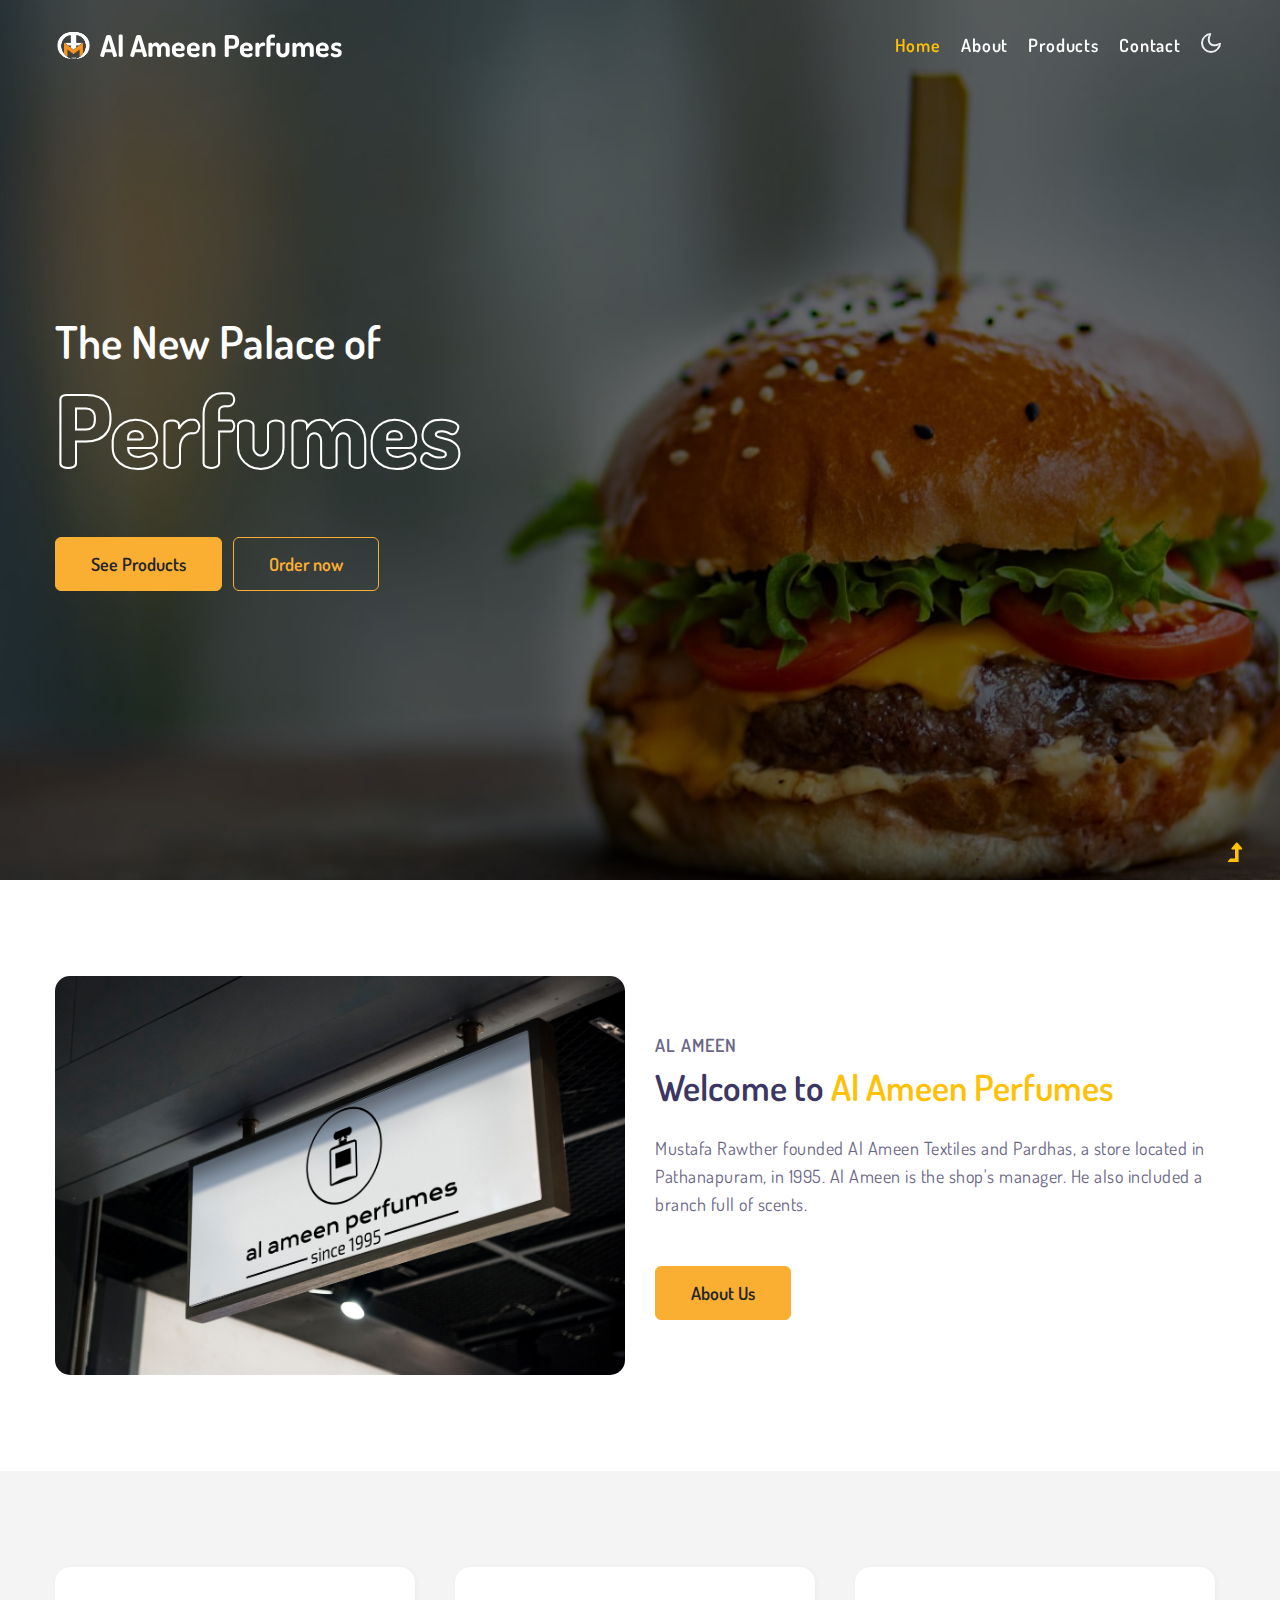
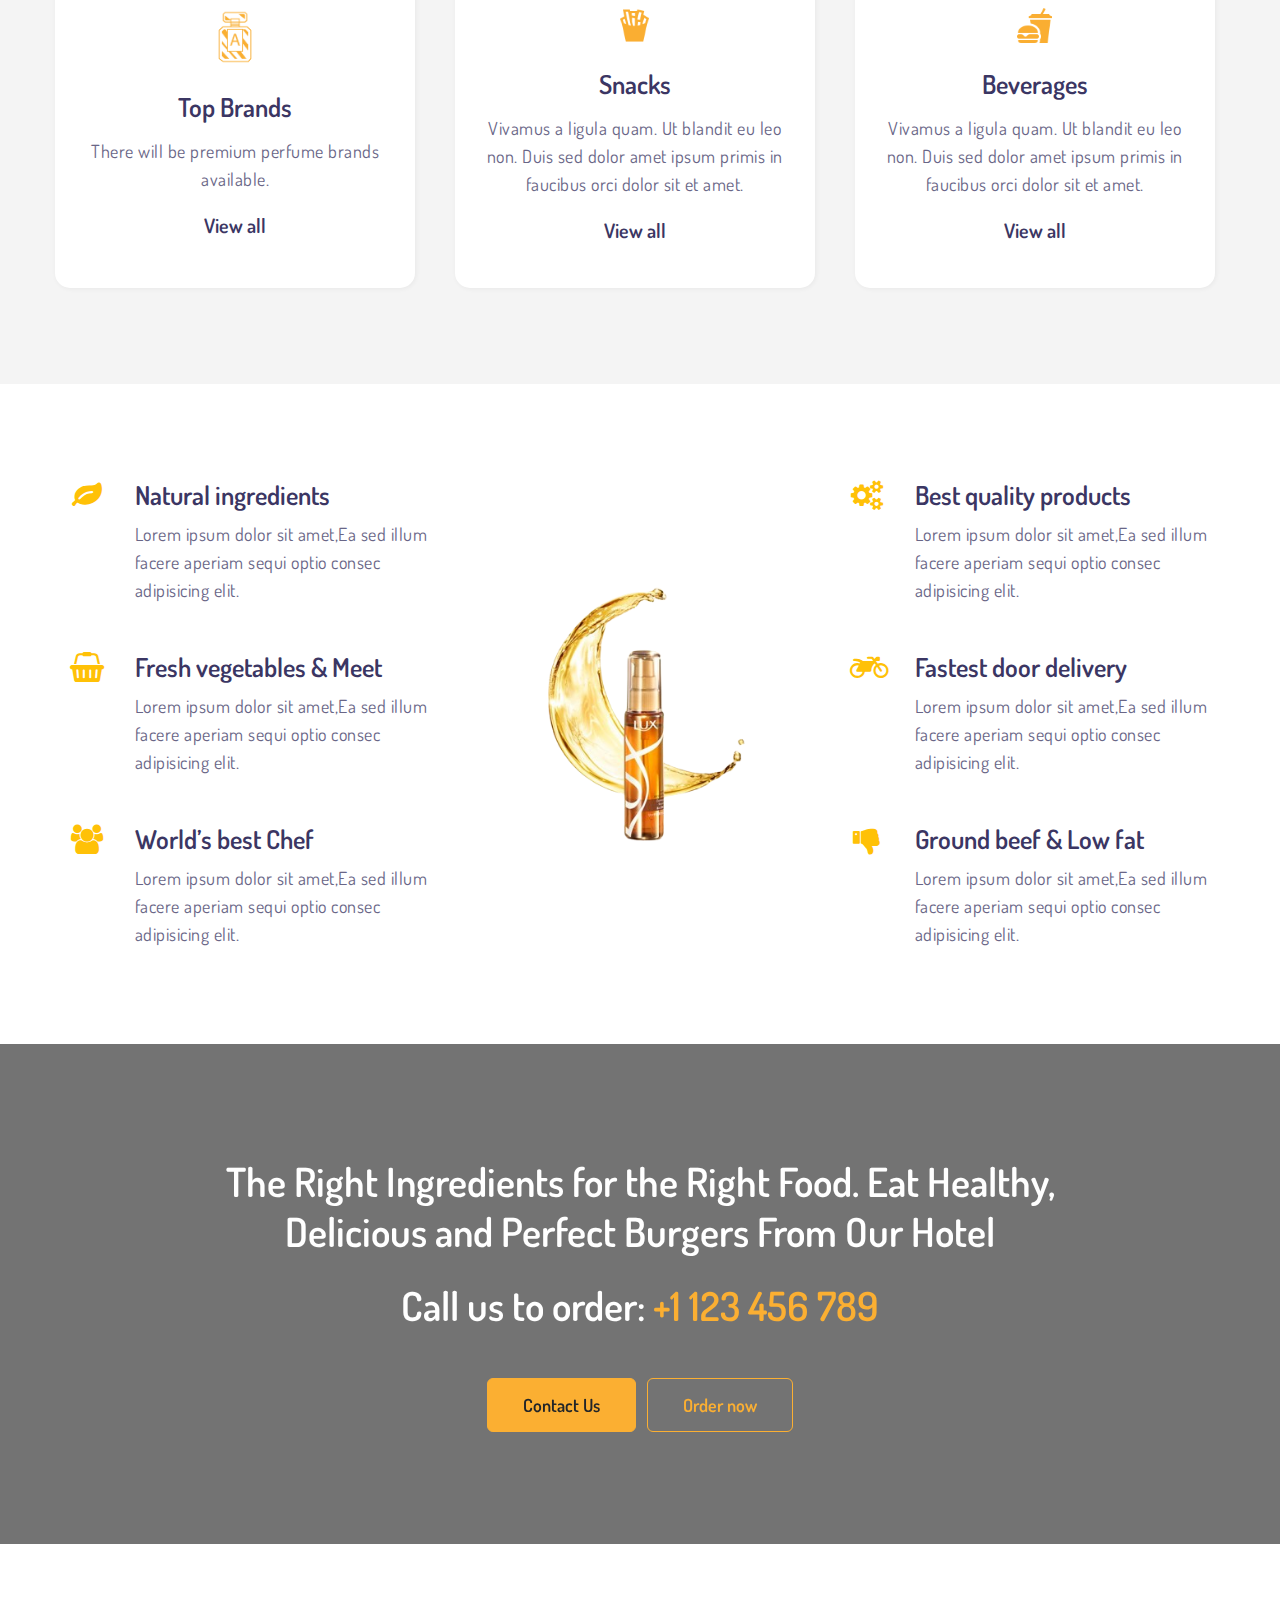
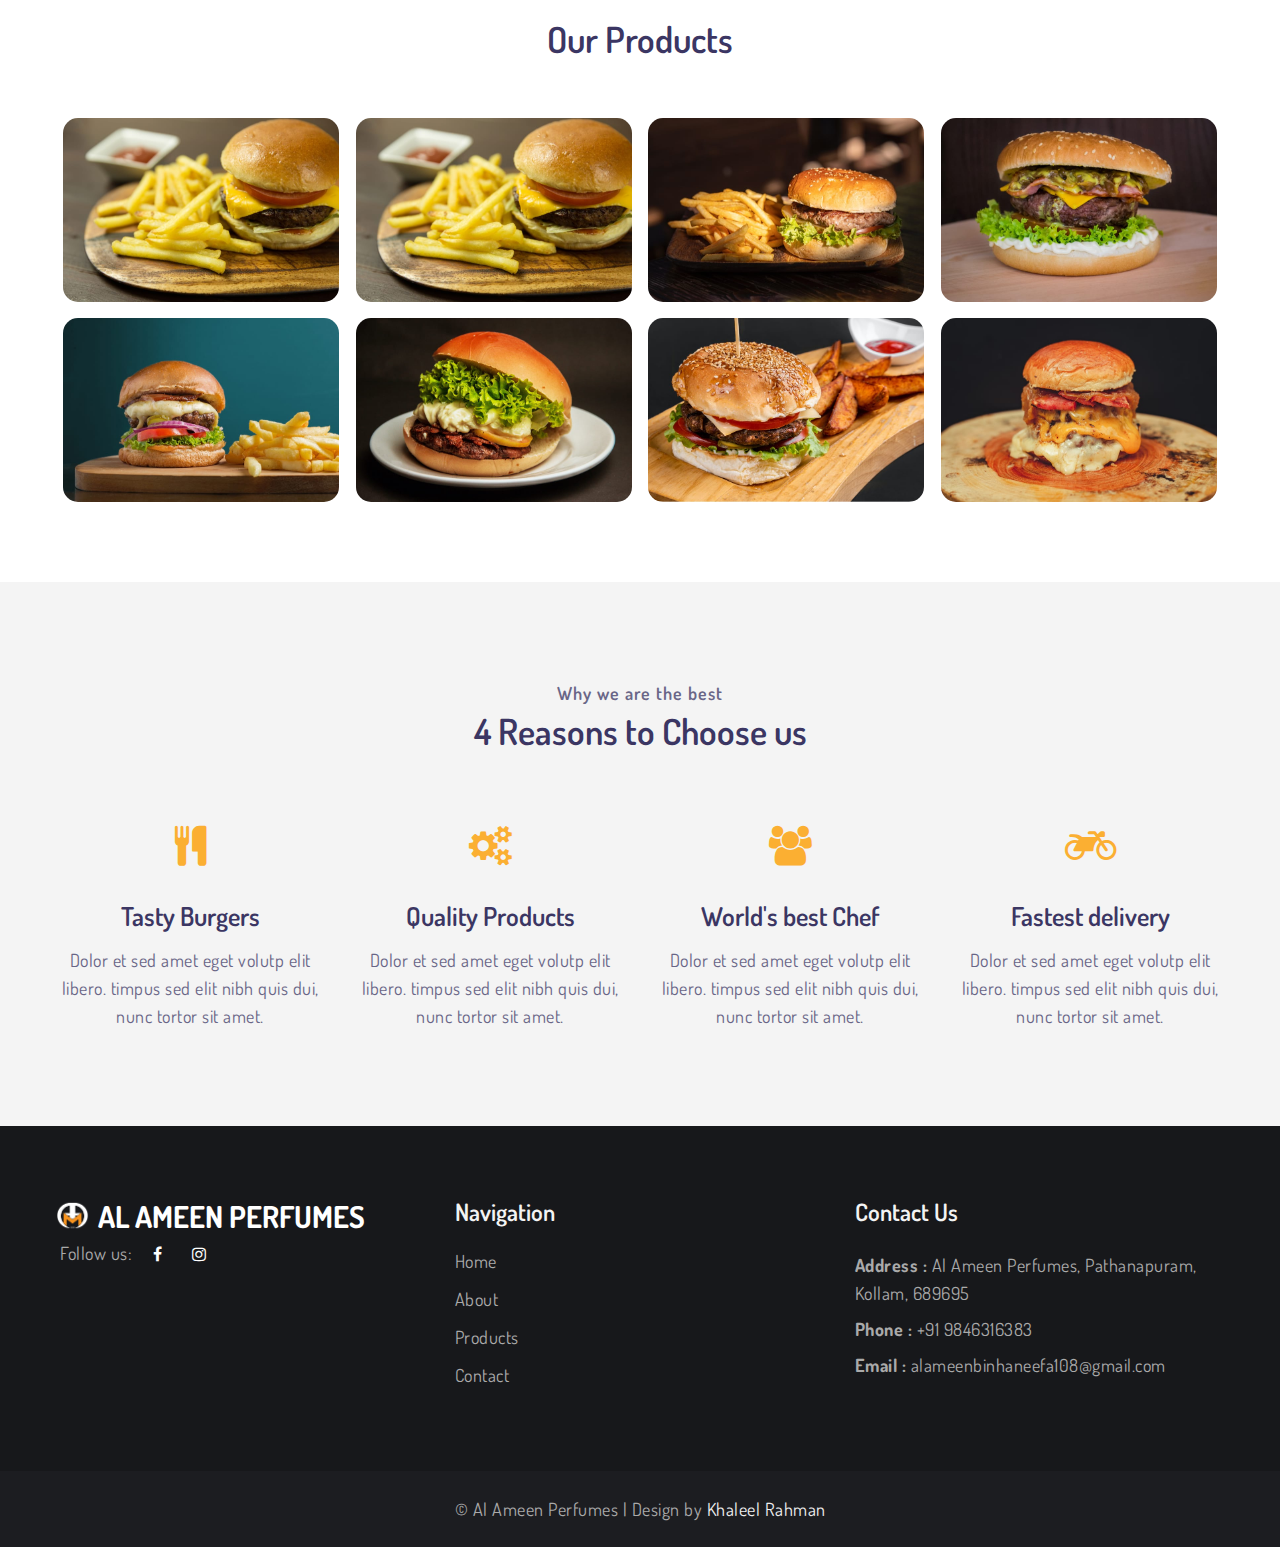
==== commit c23af797: "in index logo added and welcome content added" ====
--- a/index.html
+++ b/index.html
@@ -22,9 +22,9 @@
   <div class="container">
       <nav class="navbar navbar-expand-lg stroke px-0">
           <h1> <a class="navbar-brand" href="index.html">
-              <img src="assets/images/burger.png" alt="burger logo" style="
+              <img src="assets/images/the logo.png" alt="burger logo" style="
               height: auto;
-              width: 35px;" 
+              width: 37px;" 
               /> Al Ameen Perfumes
               </a></h1>
           <!-- if logo is image enable this   
@@ -110,9 +110,8 @@
                 <div class="col-lg-6 mt-lg-0 mt-md-5 mt-4 about-right-faq align-self">
                     <h5 class="title-small mb-1">AL AMEEN</h5>
                     <h3 class="title-big">Welcome to <span>Al Ameen Perfumes </span></h3>
-                    <p class="mt-sm-4 mt-3">Lorem ipsum viverra feugiat. Pellen tesque libero ut justo,
-                        ultrices in ligula. Semper at tempufddfel. Lorem ipsum dolor sit amet consectetur adipisicing
-                        elit. Non quae, consequatur voluptatem ad.</p>
+                    <p class="mt-sm-4 mt-3">Mustafa Rawther founded Al Ameen Textiles and Pardhas, a store located in Pathanapuram,
+                    in 1995. Al Ameen is the shop's manager. He also included a branch full of scents.</p>
                     <a class="btn btn-primary btn-style mt-md-5 mt-4 mr-2" href="about.html"> About Us </a>
                 </div>
             </div>
@@ -126,9 +125,9 @@
         <div class="grids-area-hny main-cont-wthree-fea row">
             <div class="col-lg-4 col-md-6 grids-feature">
                 <div class="area-box">
-                    <img src="assets/images/burger.png" alt="burger logo" width="35px">
-                    <h4><a href="#feature" class="title-head">Burgers</a></h4>
-                    <p class="mb-3">Vivamus a ligula quam. Ut blandit eu leo non. Duis sed dolor amet ipsum primis in faucibus orci dolor sit et amet.</p>
+                    <img src="assets/images/top_brands_logo.png" alt="burger logo" width="35px" style="width: 58px;">
+                    <h4><a href="#feature" class="title-head">Top Brands</a></h4>
+                    <p class="mb-3">There will be premium perfume brands available.</p>
                     <a href="menu.html" class="btn btn-text">View all </a>
                 </div>
             </div>
@@ -395,7 +394,7 @@
         <!-- logo -->
         <h2>
           <a class="logo text-wh" href="index.html">
-            <img src="assets/images/burger.png" alt="burger logo" width="35px" /> AL AMEEN PERFUMES
+            <img src="assets/images/the logo.png" alt="burger logo" width="35px" /> AL AMEEN PERFUMES
           </a>
         </h2>
         <!-- //logo -->
--- a/assets/css/style-starter.css
+++ b/assets/css/style-starter.css
@@ -10471,7 +10471,10 @@
   -webkit-transition: .3s ease;
   -moz-transition: .3s ease;
   -ms-transition: .3s ease;
-  -o-transition: .3s ease; }
+  -o-transition: .3s ease;
+  height: 321px;
+  width: 360px;
+ }
 
 .w3l-bottom-grids-6 .area-box:hover {
   transform: translateY(-0.25rem);
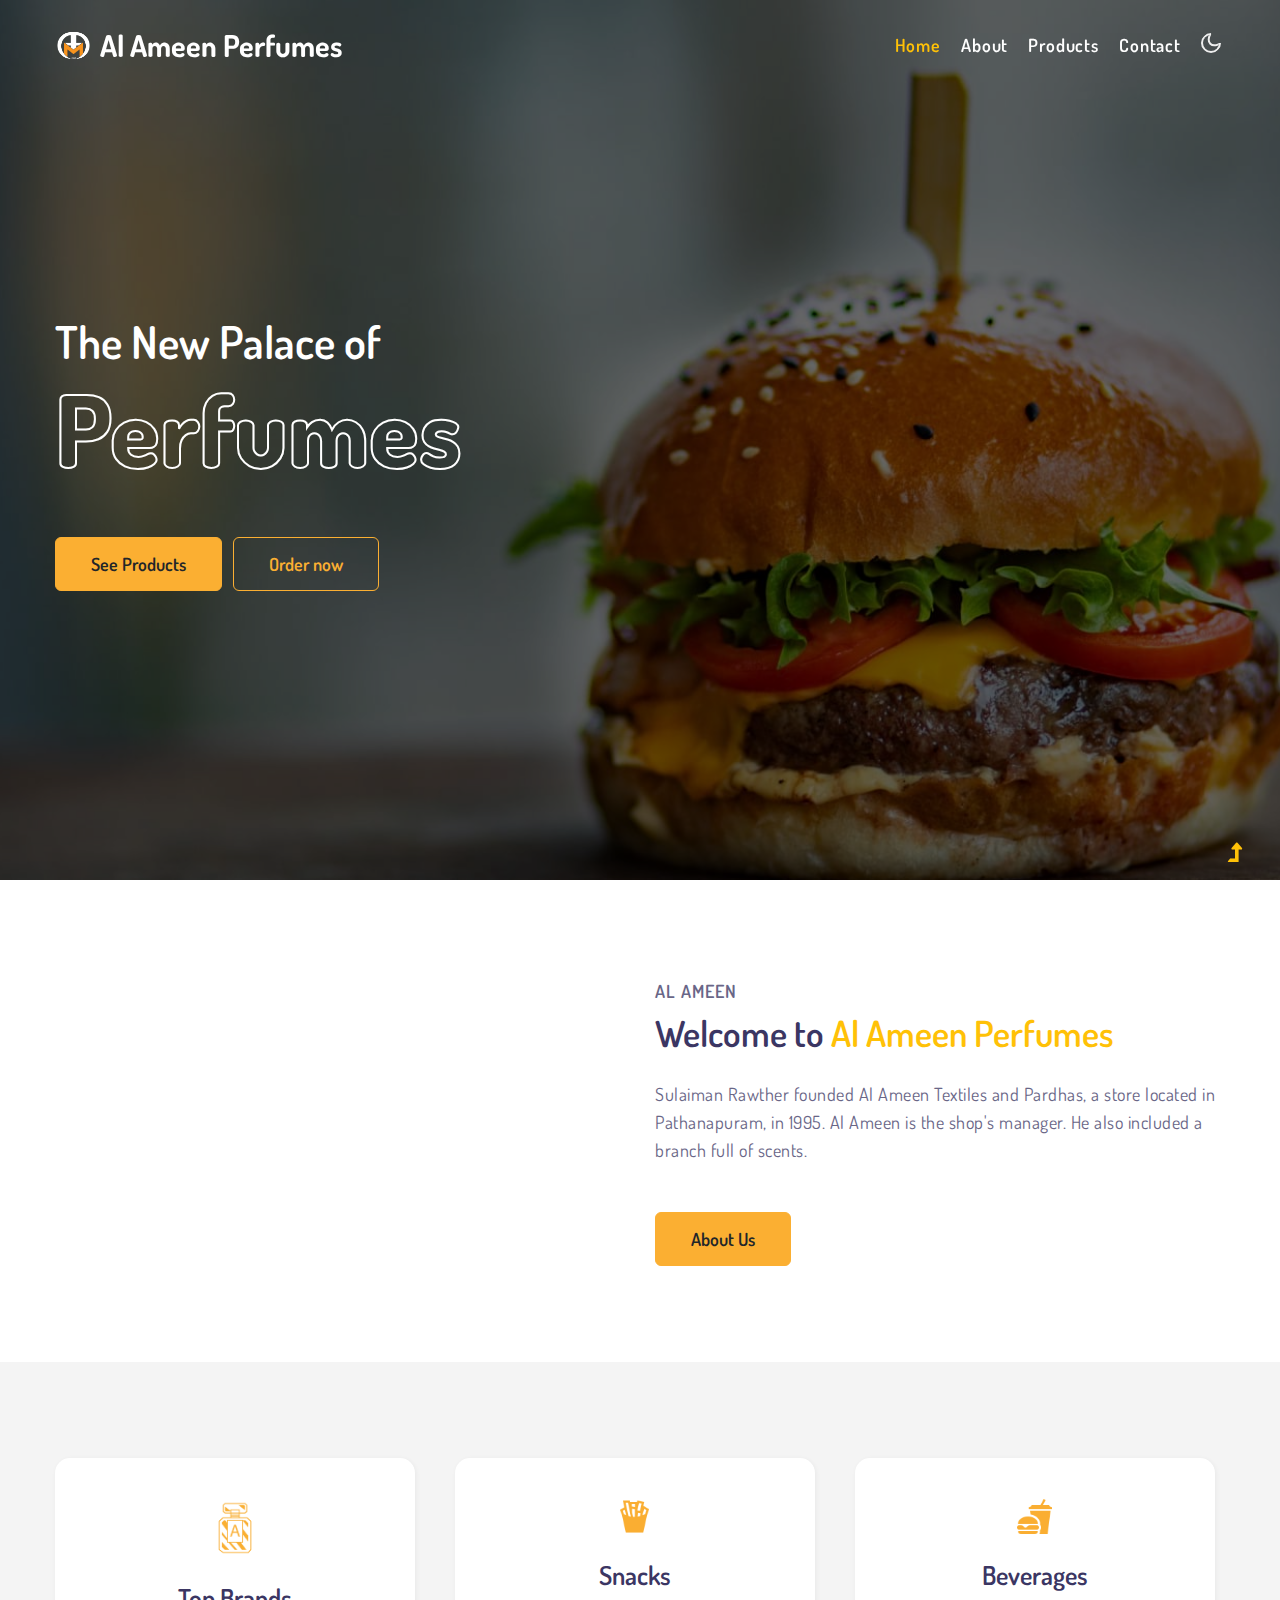
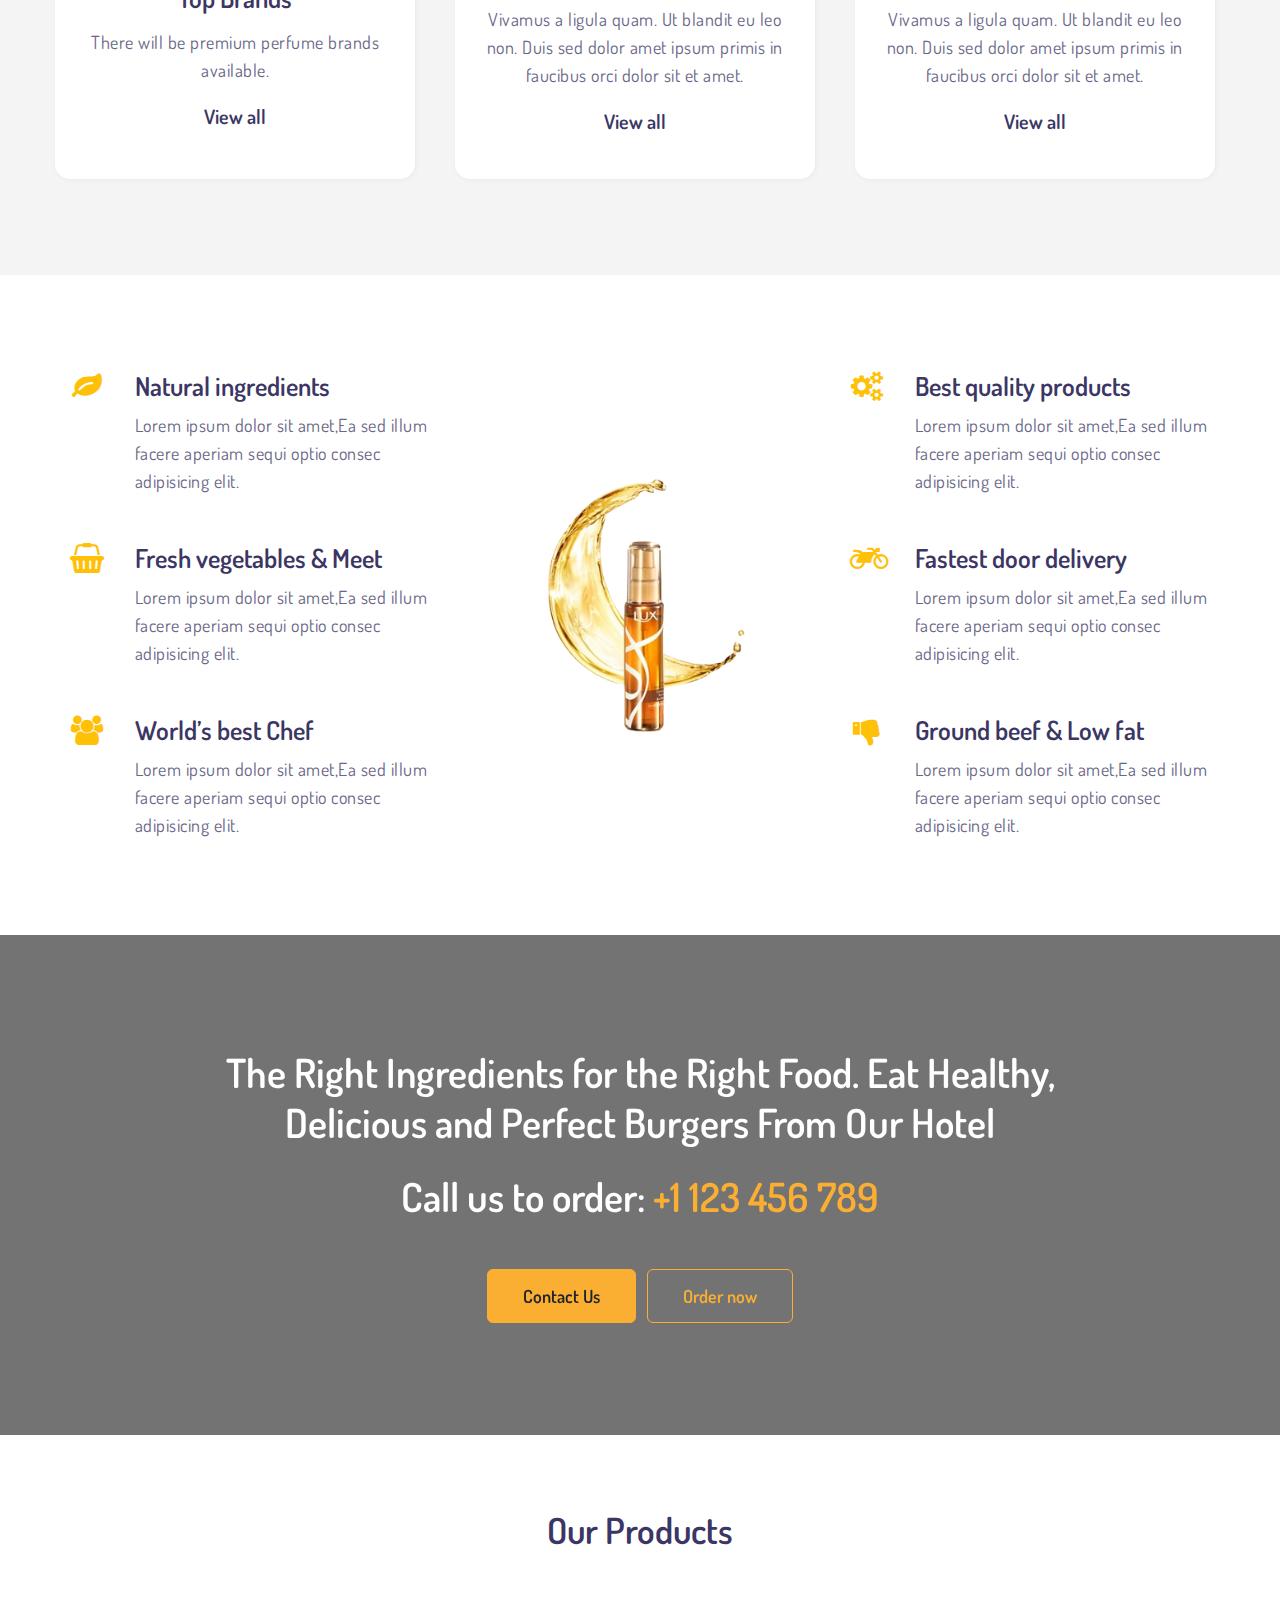
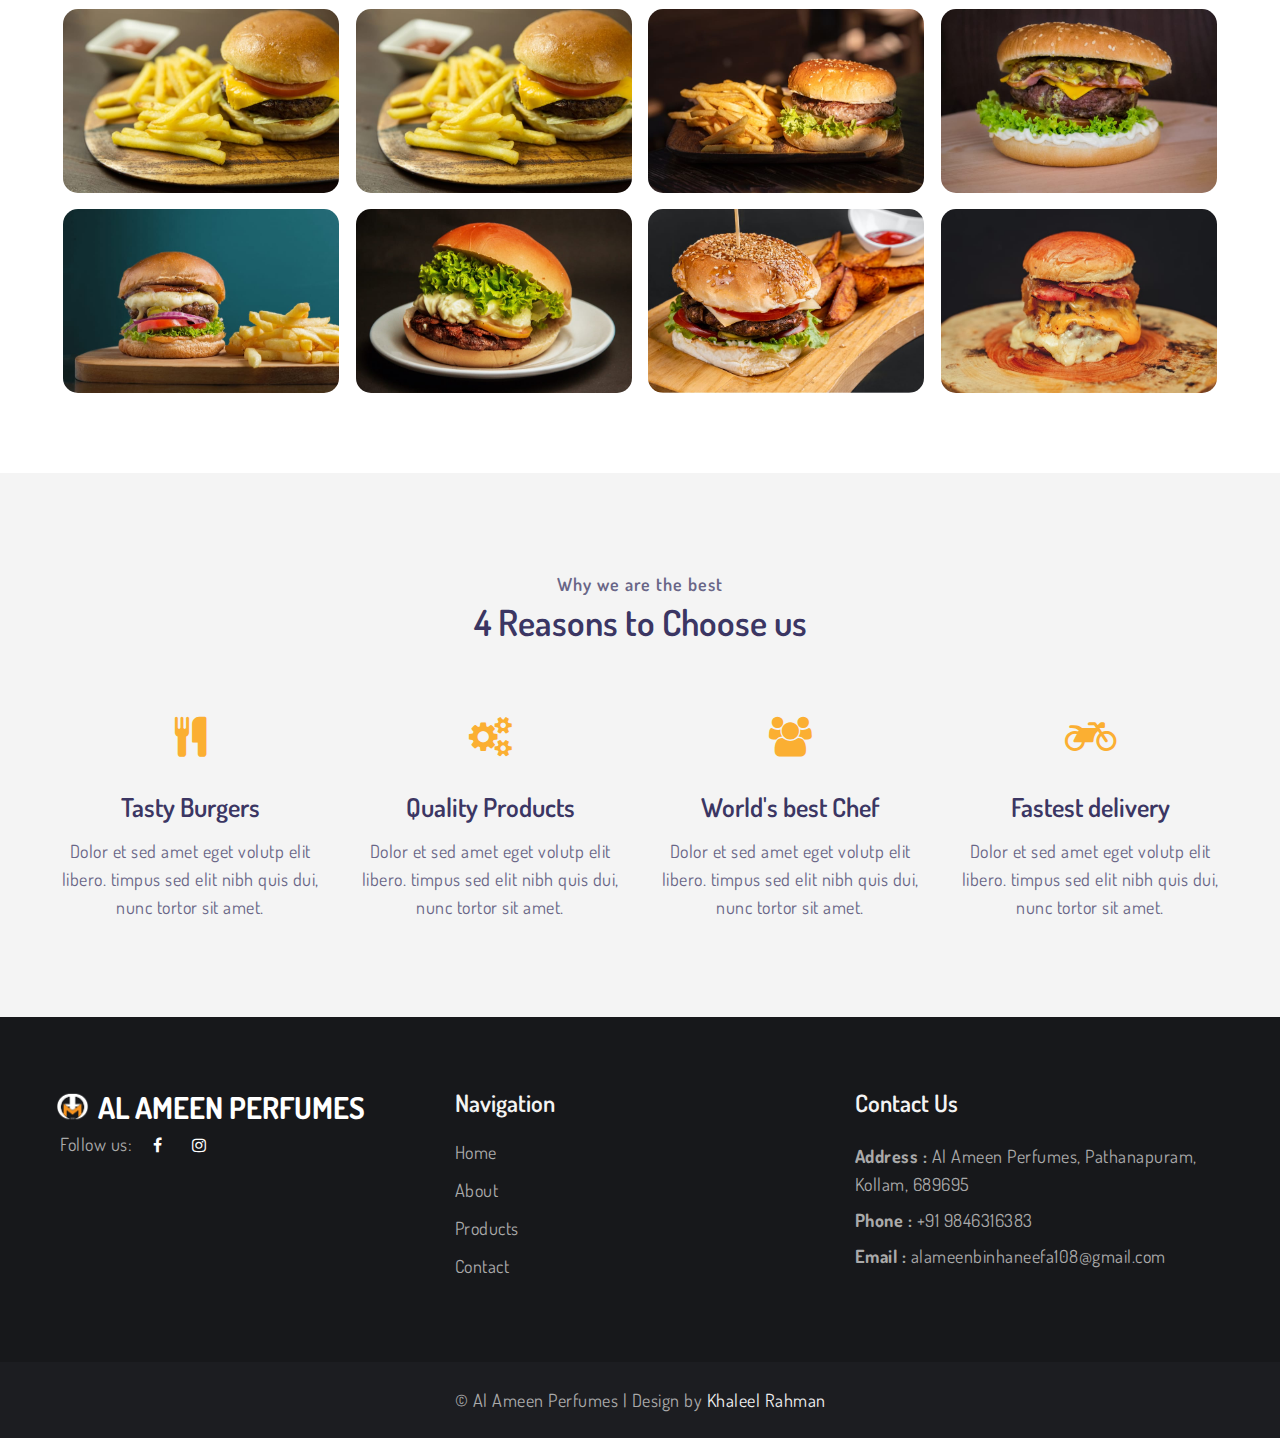
==== commit d403571d: "Welcome image edited" ====
--- a/index.html
+++ b/index.html
@@ -100,7 +100,7 @@
             <div class="row">
                 <div class="col-lg-6 left-wthree-img text-righ">
                     <div class="position-relative">
-                        <img src="assets/images/al ameen board.jpg" alt="" class="img-fluid radius-image-full" style="height: 100%; width: auto;">
+                        <img src="assets/images/logo board.jpg" alt="" class="img-fluid radius-image-full" style="height: 100%; width: auto;">
                         <!-- dialog itself, mfp-hide class is required to make dialog hidden -->
                         <div id="small-dialog" class="zoom-anim-dialog mfp-hide">
                             <iframe src="https://www.youtube.com/embed/dCVEY88Fn1k" allow="autoplay; fullscreen" allowfullscreen=""></iframe>
@@ -110,7 +110,7 @@
                 <div class="col-lg-6 mt-lg-0 mt-md-5 mt-4 about-right-faq align-self">
                     <h5 class="title-small mb-1">AL AMEEN</h5>
                     <h3 class="title-big">Welcome to <span>Al Ameen Perfumes </span></h3>
-                    <p class="mt-sm-4 mt-3">Mustafa Rawther founded Al Ameen Textiles and Pardhas, a store located in Pathanapuram,
+                    <p class="mt-sm-4 mt-3">Sulaiman Rawther founded Al Ameen Textiles and Pardhas, a store located in Pathanapuram,
                     in 1995. Al Ameen is the shop's manager. He also included a branch full of scents.</p>
                     <a class="btn btn-primary btn-style mt-md-5 mt-4 mr-2" href="about.html"> About Us </a>
                 </div>
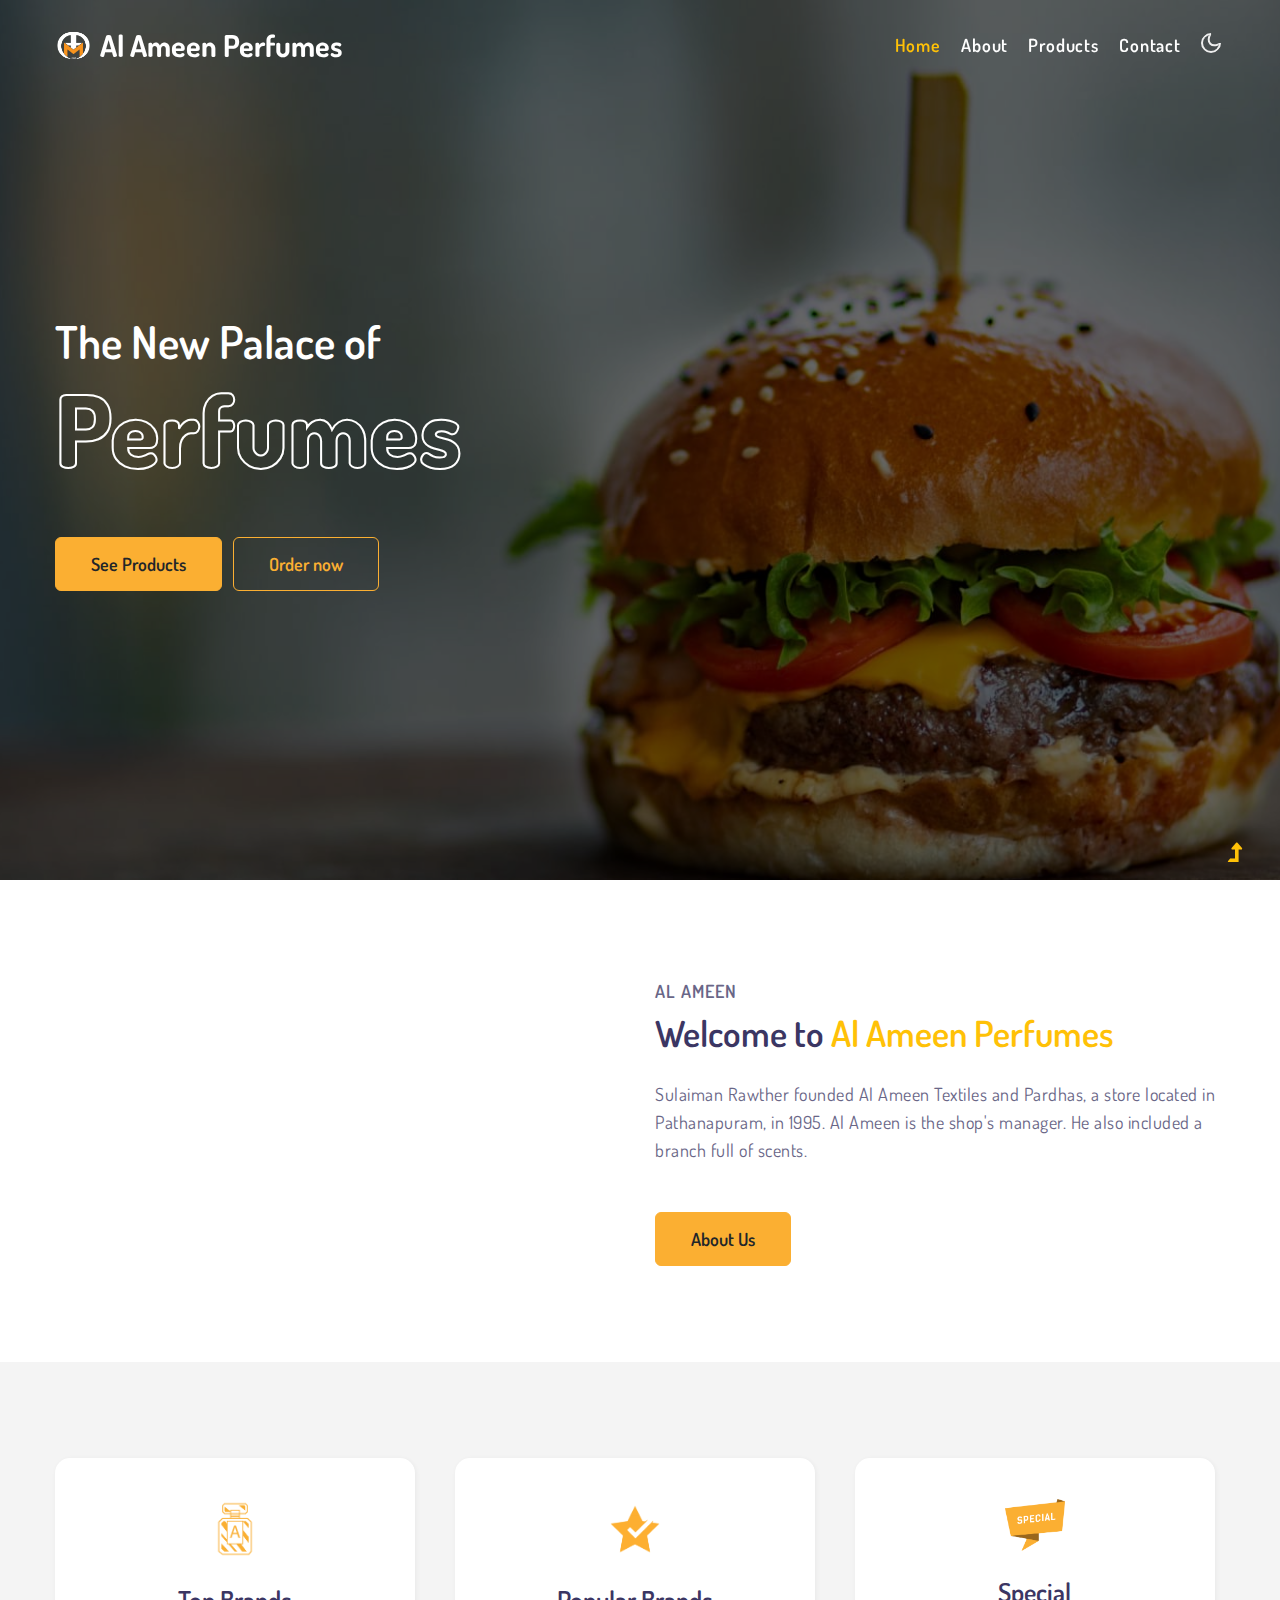
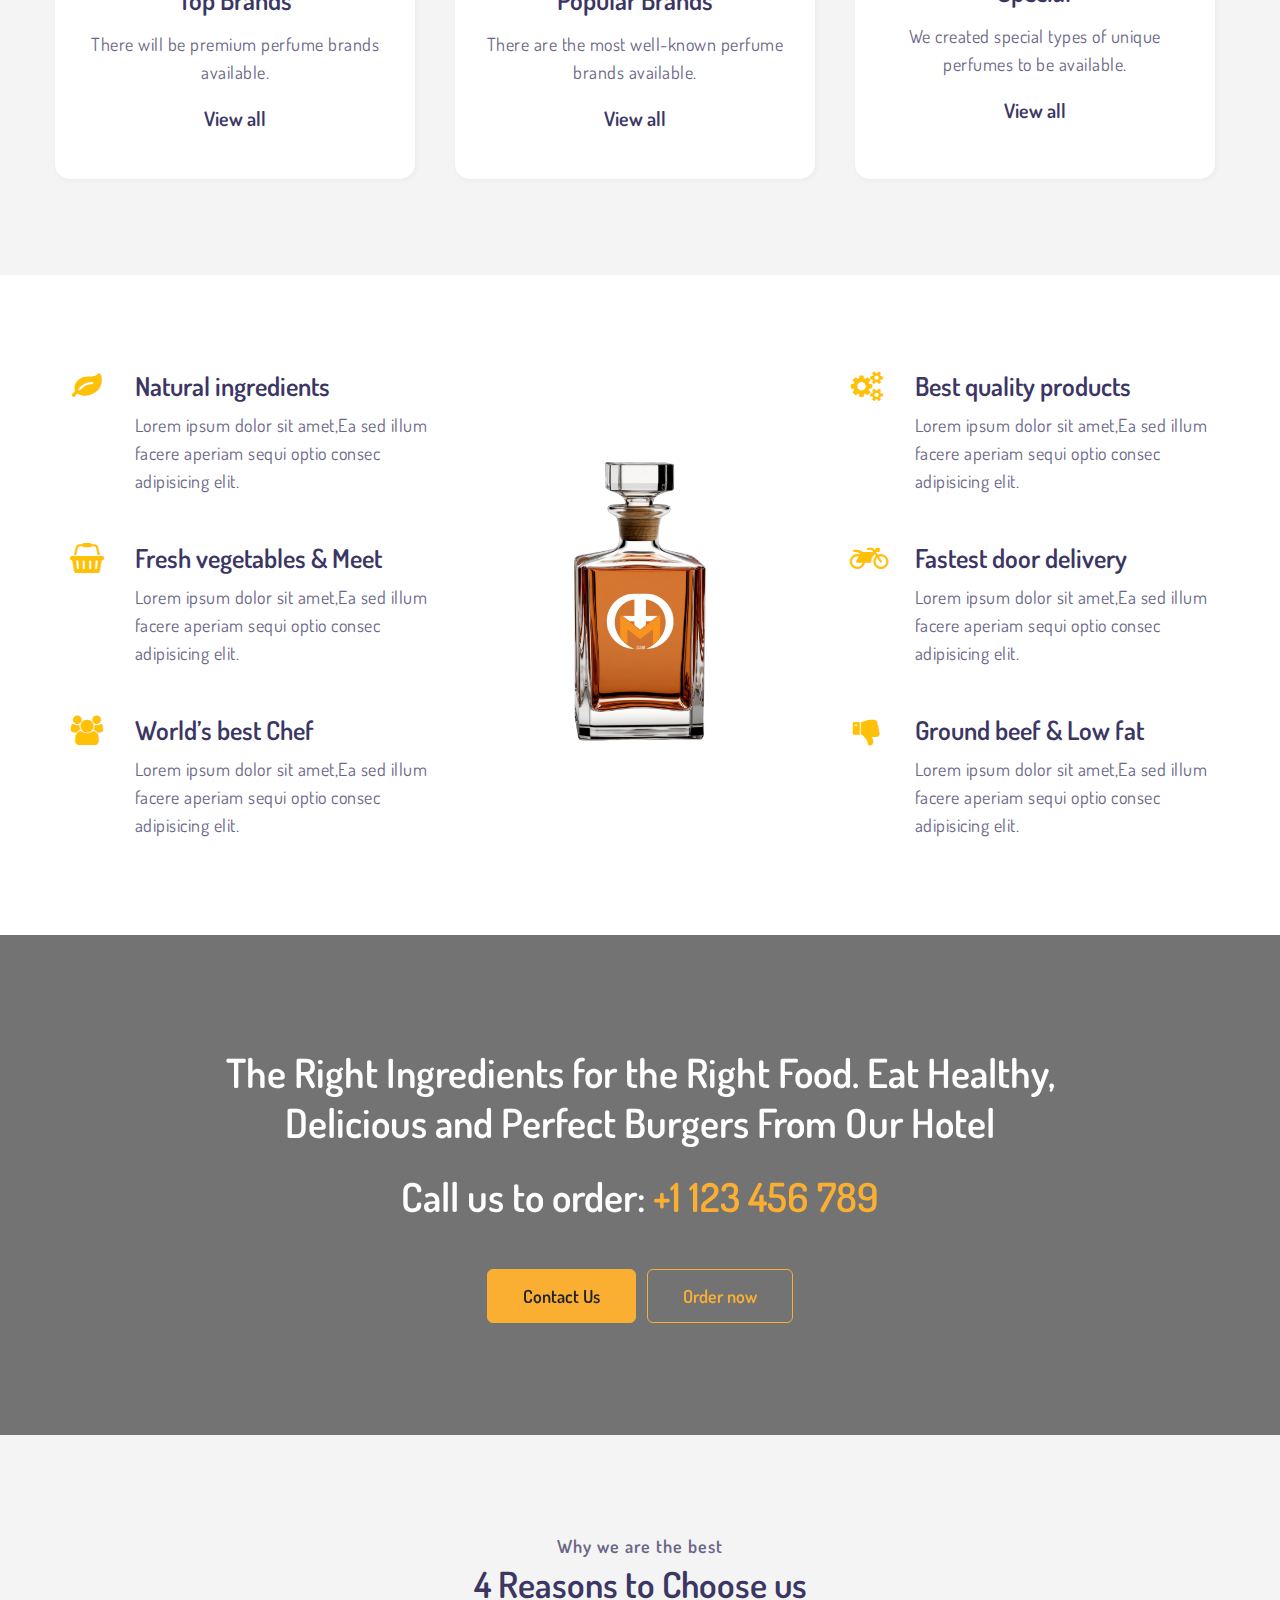
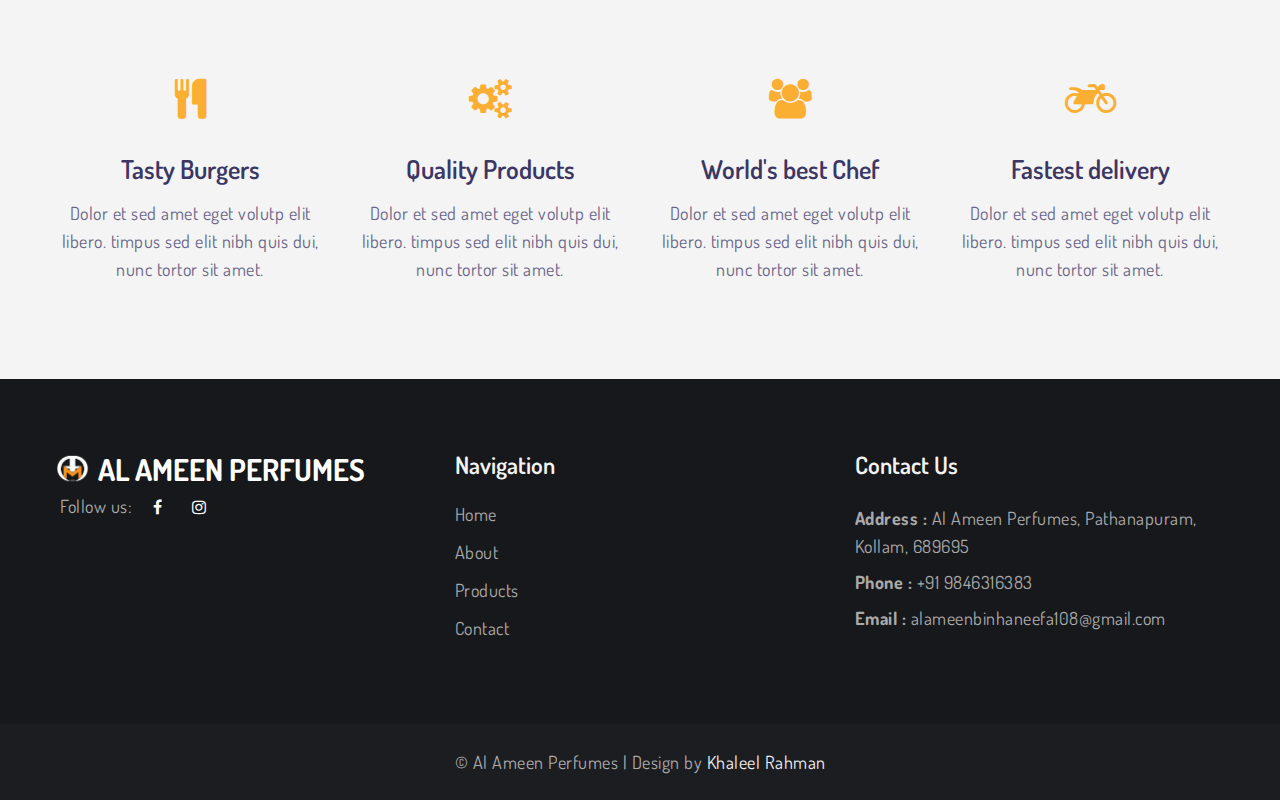
==== commit c8648b4b: "some content logos added" ====
--- a/index.html
+++ b/index.html
@@ -10,6 +10,7 @@
     <meta name="viewport" content="width=device-width, initial-scale=1, shrink-to-fit=no">
 
     <title>Al Ameen Perfumes</title>
+    <link rel="icon" href="assets/images/the logo.png" type="image/gif" sizes="16x16">
 
     <link href="//fonts.googleapis.com/css2?family=Dosis:wght@300;400;500;600;800&display=swap" rel="stylesheet">
 
@@ -125,7 +126,7 @@
         <div class="grids-area-hny main-cont-wthree-fea row">
             <div class="col-lg-4 col-md-6 grids-feature">
                 <div class="area-box">
-                    <img src="assets/images/top_brands_logo.png" alt="burger logo" width="35px" style="width: 58px;">
+                    <img src="assets/images/top_brands_logo.png" alt="burger logo" width="35px" style="width: 60px;">
                     <h4><a href="#feature" class="title-head">Top Brands</a></h4>
                     <p class="mb-3">There will be premium perfume brands available.</p>
                     <a href="menu.html" class="btn btn-text">View all </a>
@@ -133,17 +134,17 @@
             </div>
             <div class="col-lg-4 col-md-6 grids-feature mt-md-0 mt-4">
                 <div class="area-box">
-                    <img src="assets/images/snack.png" alt="burger logo" width="35px">
-                    <h4><a href="#feature" class="title-head">Snacks</a></h4>
-                    <p class="mb-3">Vivamus a ligula quam. Ut blandit eu leo non. Duis sed dolor amet ipsum primis in faucibus orci dolor sit et amet.</p>
+                    <img src="assets/images/popular_brands_logo.png" alt="burger logo" width="35px" style="width: 60px;">
+                    <h4><a href="#feature" class="title-head">Popular Brands</a></h4>
+                    <p class="mb-3">There are the most well-known perfume brands available.</p>
                     <a href="menu.html" class="btn btn-text">View all </a>
                 </div>
             </div>
             <div class="col-lg-4 col-md-6 grids-feature mt-lg-0 mt-4">
                 <div class="area-box">
-                    <img src="assets/images/beverage.png" alt="burger logo" width="35px">
-                    <h4><a href="#feature" class="title-head">Beverages</a></h4>
-                    <p class="mb-3">Vivamus a ligula quam. Ut blandit eu leo non. Duis sed dolor amet ipsum primis in faucibus orci dolor sit et amet.</p>
+                    <img src="assets/images/special logo.png" alt="burger logo" width="35px" style="width: 60px;">
+                    <h4><a href="#feature" class="title-head">Special</a></h4>
+                    <p class="mb-3">We created special types of unique perfumes to be available.</p>
                     <a href="menu.html" class="btn btn-text">View all </a>
                 </div>
             </div>
@@ -197,7 +198,7 @@
                     </div>
                 </div>
                 <div class="col-lg-4 mobile-left">
-                    <img src="assets/images/p2.png" class="img-fluid radius-image" alt="">
+                    <img src="assets/images/p1.png" class="img-fluid radius-image" alt="">
                 </div>
                 <div class="col-lg-4 mobile-right">
                     <div class="row mobile-right-grids mb-lg-5 mb-4">
@@ -258,95 +259,7 @@
 </div>
 <!-- //middle -->
 <!--  Work gallery section -->
-<div class="w3l-gallery2" id="gallery">
-    <div class="burger galleryks py-5">
-      <div class="container py-lg-4 py-md-3">
-        <h3 class="title-big mb-lg-5 mb-4 text-center">Our Products</h3>
-        <div class="row no-gutters masonry">
-          <div class="col-lg-3 col-md-4 col-sm-6">
-            <a href="assets/images/g2.jpg" class="js-img-viwer d-block" data-caption="The Right Ingredients for the Right Food."
-              data-id="camel">
-              <img src="assets/images/g2.jpg" class="img-fluid radius-image-full" alt="burger gallery" />
-              <div class="content-overlay"></div>
-              <div class="content-details fadeIn-top">
-              <h4>Buy now</h4>
-              </div>
-            </a>
-          </div>
-          <div class="col-lg-3 col-md-4 col-sm-6">
-            <a href="assets/images/g2.jpg" class="js-img-viwer d-block" data-caption="The Right Ingredients for the Right Food."
-              data-id="camel">
-              <img src="assets/images/g2.jpg" class="img-fluid radius-image-full" alt="burger gallery" />
-              <div class="content-overlay"></div>
-              <div class="content-details fadeIn-top">
-              <h4>Buy now</h4>
-              </div>
-            </a>
-          </div>
-          <div class="col-lg-3 col-md-4 col-sm-6">
-            <a href="assets/images/g3.jpg" class="js-img-viwer d-block" data-caption="The Right Ingredients for the Right Food."
-              data-id="hippopotamus">
-              <img src="assets/images/g3.jpg" class="img-fluid radius-image-full" alt="burger gallery" />
-              <div class="content-overlay"></div>
-              <div class="content-details fadeIn-top">
-              <h4>Buy now</h4>
-              </div>
-            </a>
-          </div>
-          <div class="col-lg-3 col-md-4 col-sm-6">
-            <a href="assets/images/g4.jpg" class="js-img-viwer d-block" data-caption="The Right Ingredients for the Right Food."
-              data-id="koala">
-              <img src="assets/images/g4.jpg" class="img-fluid radius-image-full" alt="burger gallery" />
-              <div class="content-overlay"></div>
-              <div class="content-details fadeIn-top">
-              <h4>Buy now</h4>
-              </div>
-            </a>
-          </div>
-          <div class="col-lg-3 col-md-4 col-sm-6">
-            <a href="assets/images/g5.jpg" class="js-img-viwer d-block" data-caption="The Right Ingredients for the Right Food."
-              data-id="bear">
-              <img src="assets/images/g5.jpg" class="img-fluid radius-image-full" alt="burger gallery" />
-              <div class="content-overlay"></div>
-              <div class="content-details fadeIn-top">
-              <h4>Buy now</h4>
-              </div>
-            </a>
-          </div>
-          <div class="col-lg-3 col-md-4 col-sm-6">
-            <a href="assets/images/g6.jpg" class="js-img-viwer d-block" data-caption="The Right Ingredients for the Right Food."
-              data-id="rhinoceros">
-              <img src="assets/images/g6.jpg" class="img-fluid radius-image-full" alt="burger gallery" />
-              <div class="content-overlay"></div>
-              <div class="content-details fadeIn-top">
-              <h4>Buy now</h4>
-              </div>
-            </a>
-          </div>
-          <div class="col-lg-3 col-md-4 col-sm-6">
-            <a href="assets/images/g7.jpg" class="js-img-viwer d-block" data-caption="The Right Ingredients for the Right Food."
-              data-id="hippopotamus">
-              <img src="assets/images/g7.jpg" class="img-fluid radius-image-full" alt="burger gallery" />
-              <div class="content-overlay"></div>
-              <div class="content-details fadeIn-top">
-              <h4>Buy now</h4>
-              </div>
-            </a>
-          </div>
-          <div class="col-lg-3 col-md-4 col-sm-6">
-            <a href="assets/images/g8.jpg" class="js-img-viwer d-block" data-caption="The Right Ingredients for the Right Food."
-              data-id="koala">
-              <img src="assets/images/g8.jpg" class="img-fluid radius-image-full" alt="burger gallery" />
-              <div class="content-overlay"></div>
-              <div class="content-details fadeIn-top">
-              <h4>Buy now</h4>
-              </div>
-            </a>
-          </div>
-        </div>
-      </div>
-    </div>
-  </div>
+
   <!--  //Work gallery section -->
 
 
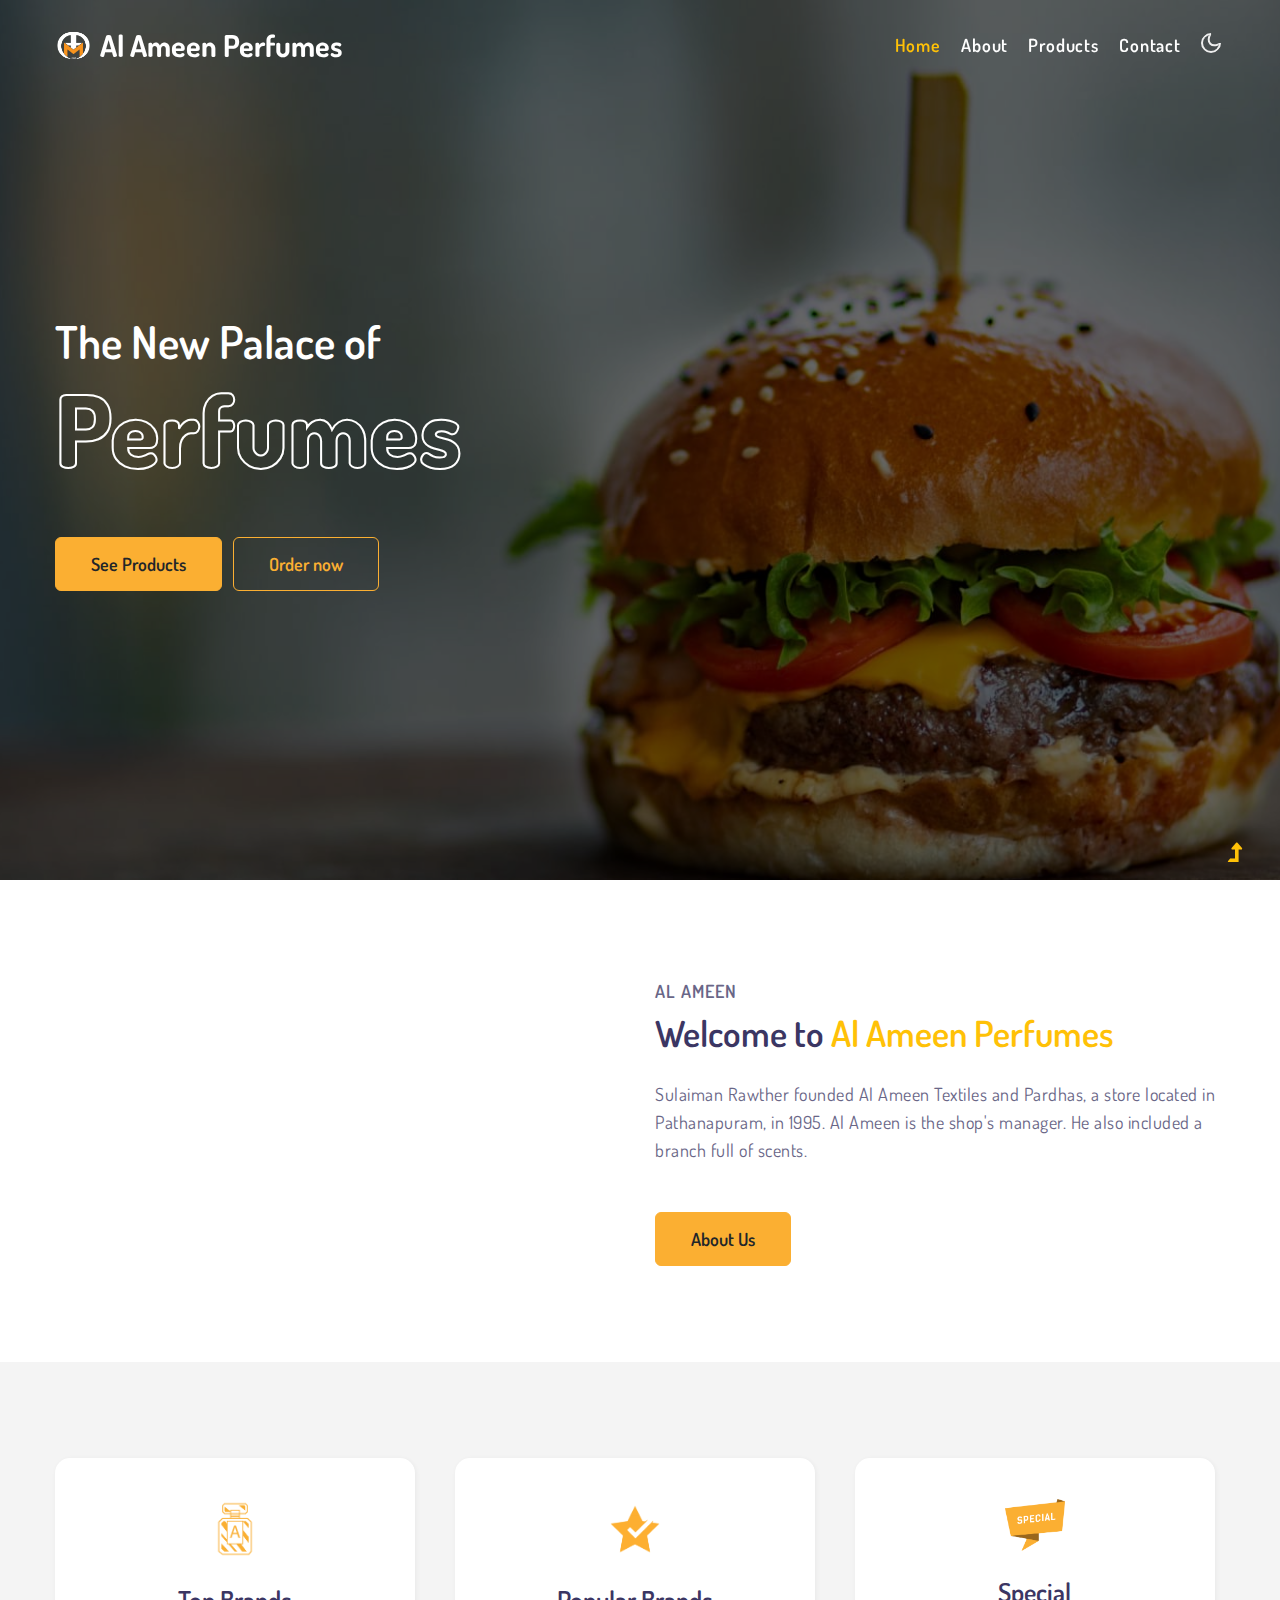
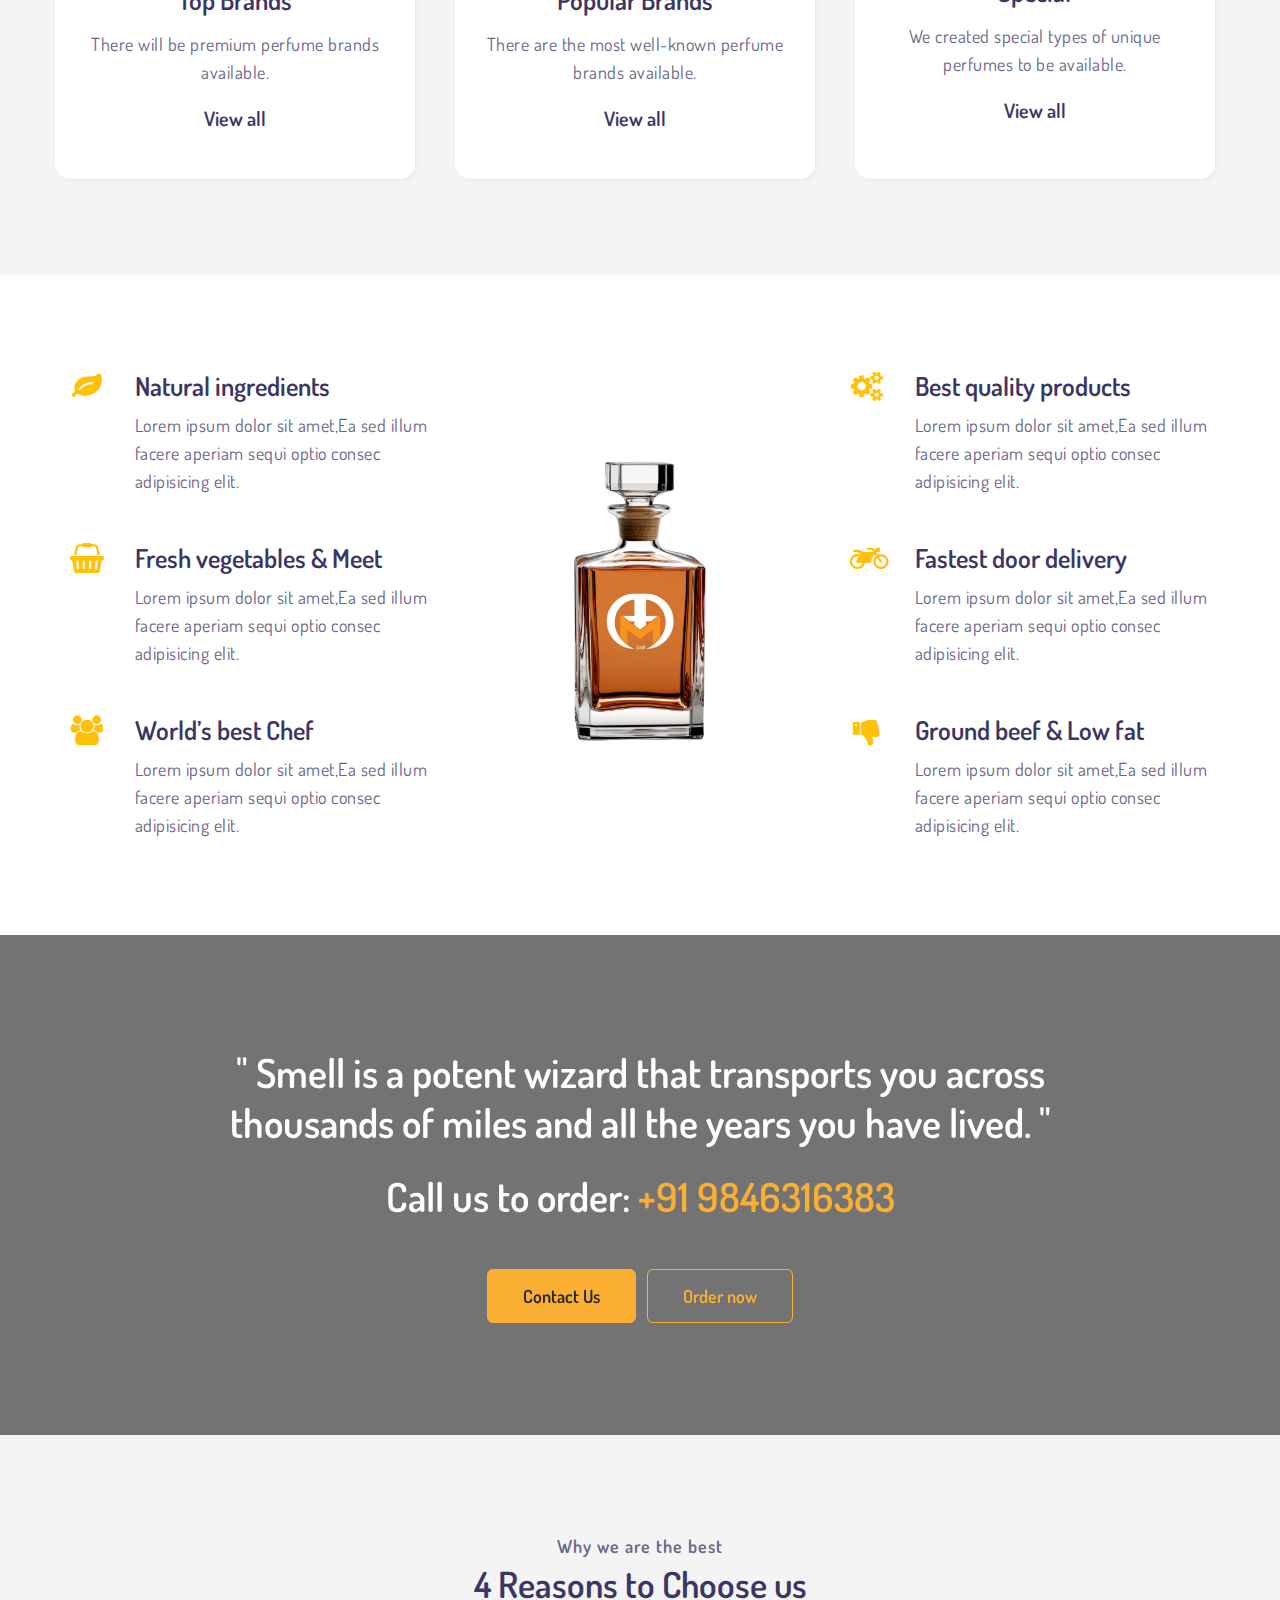
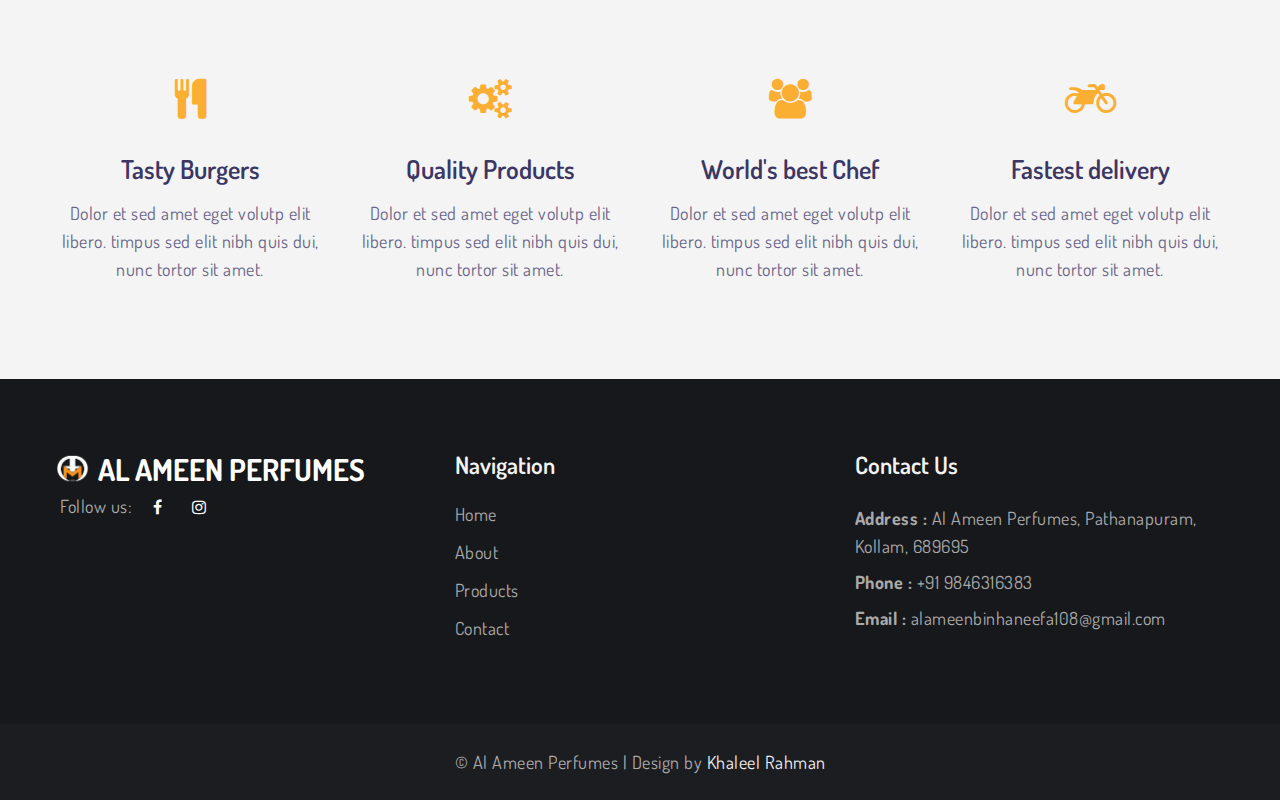
==== commit 7d318e9d: "products buy link added" ====
--- a/index.html
+++ b/index.html
@@ -249,9 +249,8 @@
 <div class="middle py-5" id="call">
     <div class="container py-lg-3">
         <div class="welcome-left text-center py-md-5 py-3">
-            <h3>The Right Ingredients
-                for the Right Food. Eat Healthy, Delicious and Perfect Burgers From Our Hotel</h3>
-            <h3 class="mt-4">Call us to order: <a href="tel:+1 123 456 789">+1 123 456 789</a> </h3>
+            <h3>" Smell is a potent wizard that transports you across thousands of miles and all the years you have lived. "</h3>
+            <h3 class="mt-4">Call us to order: <a href="tel:+91 9846316383">+91 9846316383</a> </h3>
             <a href="contact.html" class="btn btn-style btn-primary mt-sm-5 mt-4 mr-2">Contact Us</a>
             <a href="#book" class="btn btn-style btn-outline-primary mt-sm-5 mt-4">Order now</a>
         </div>
